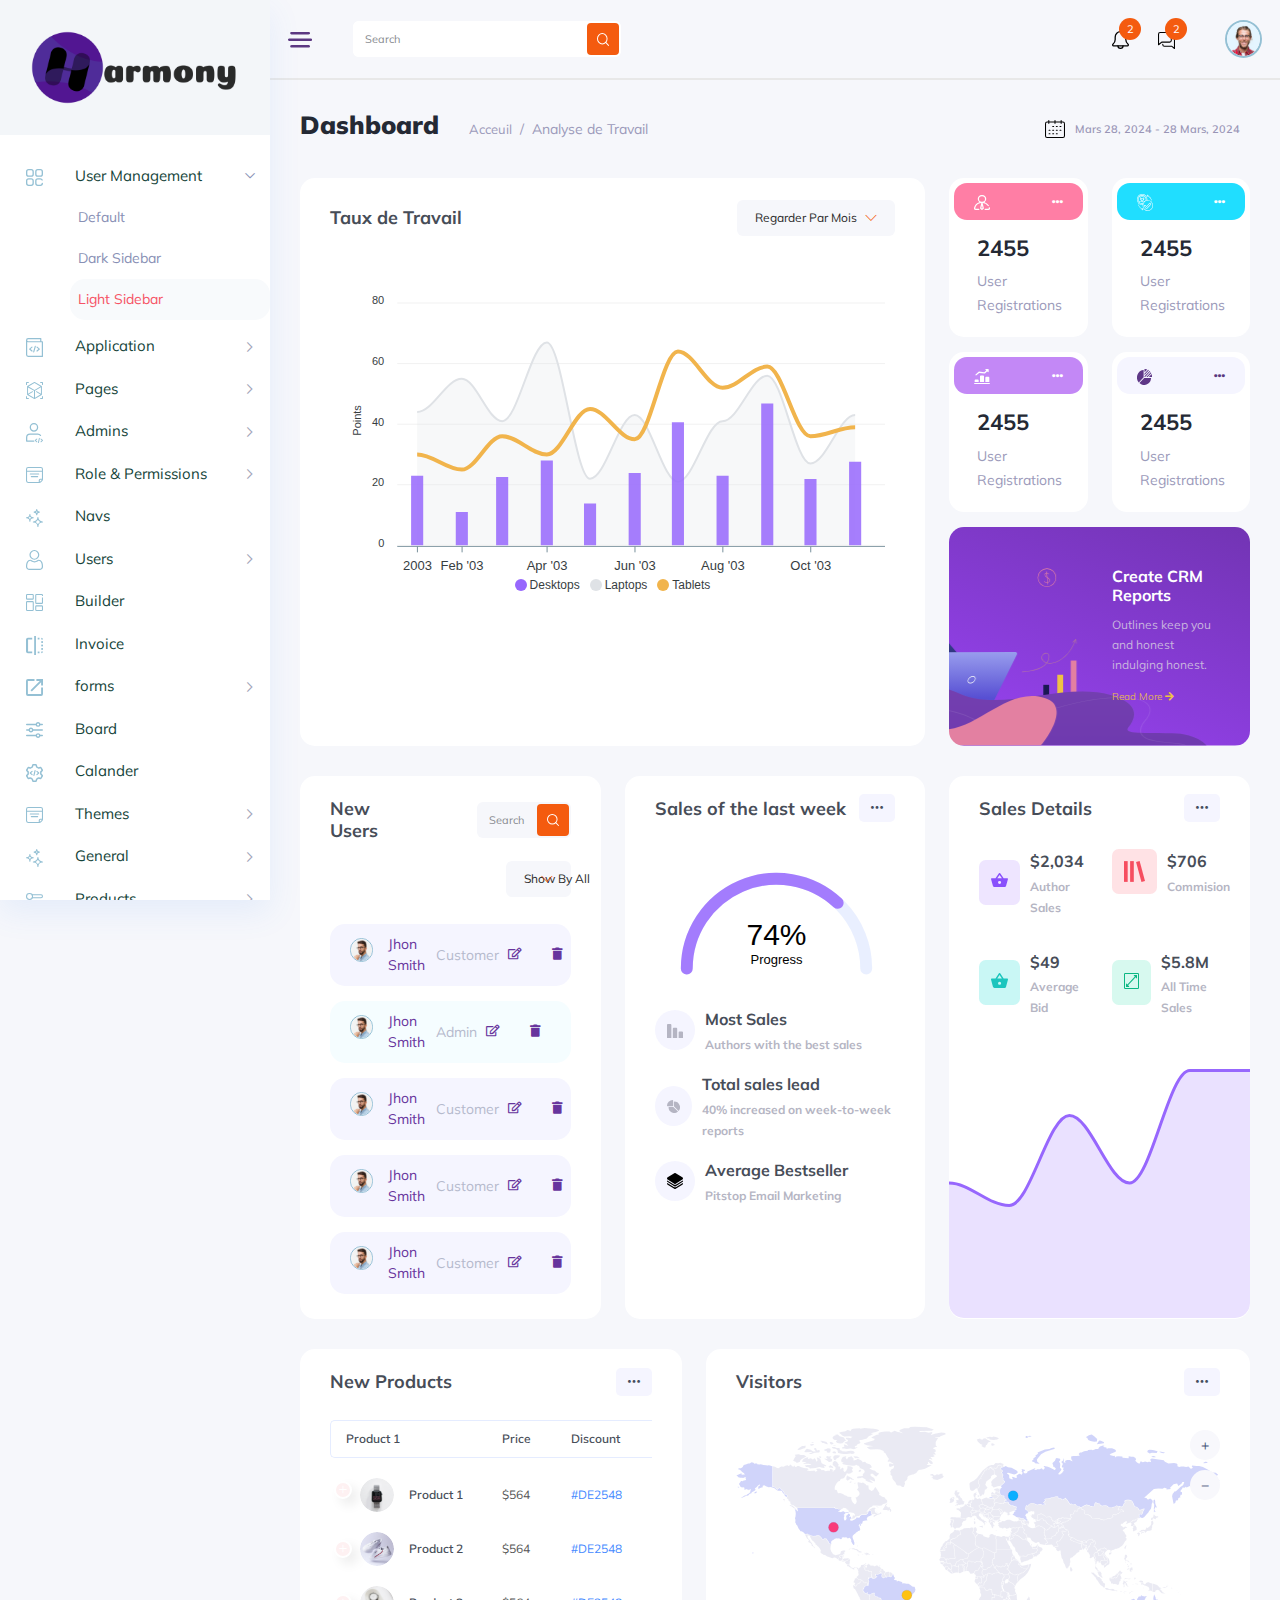
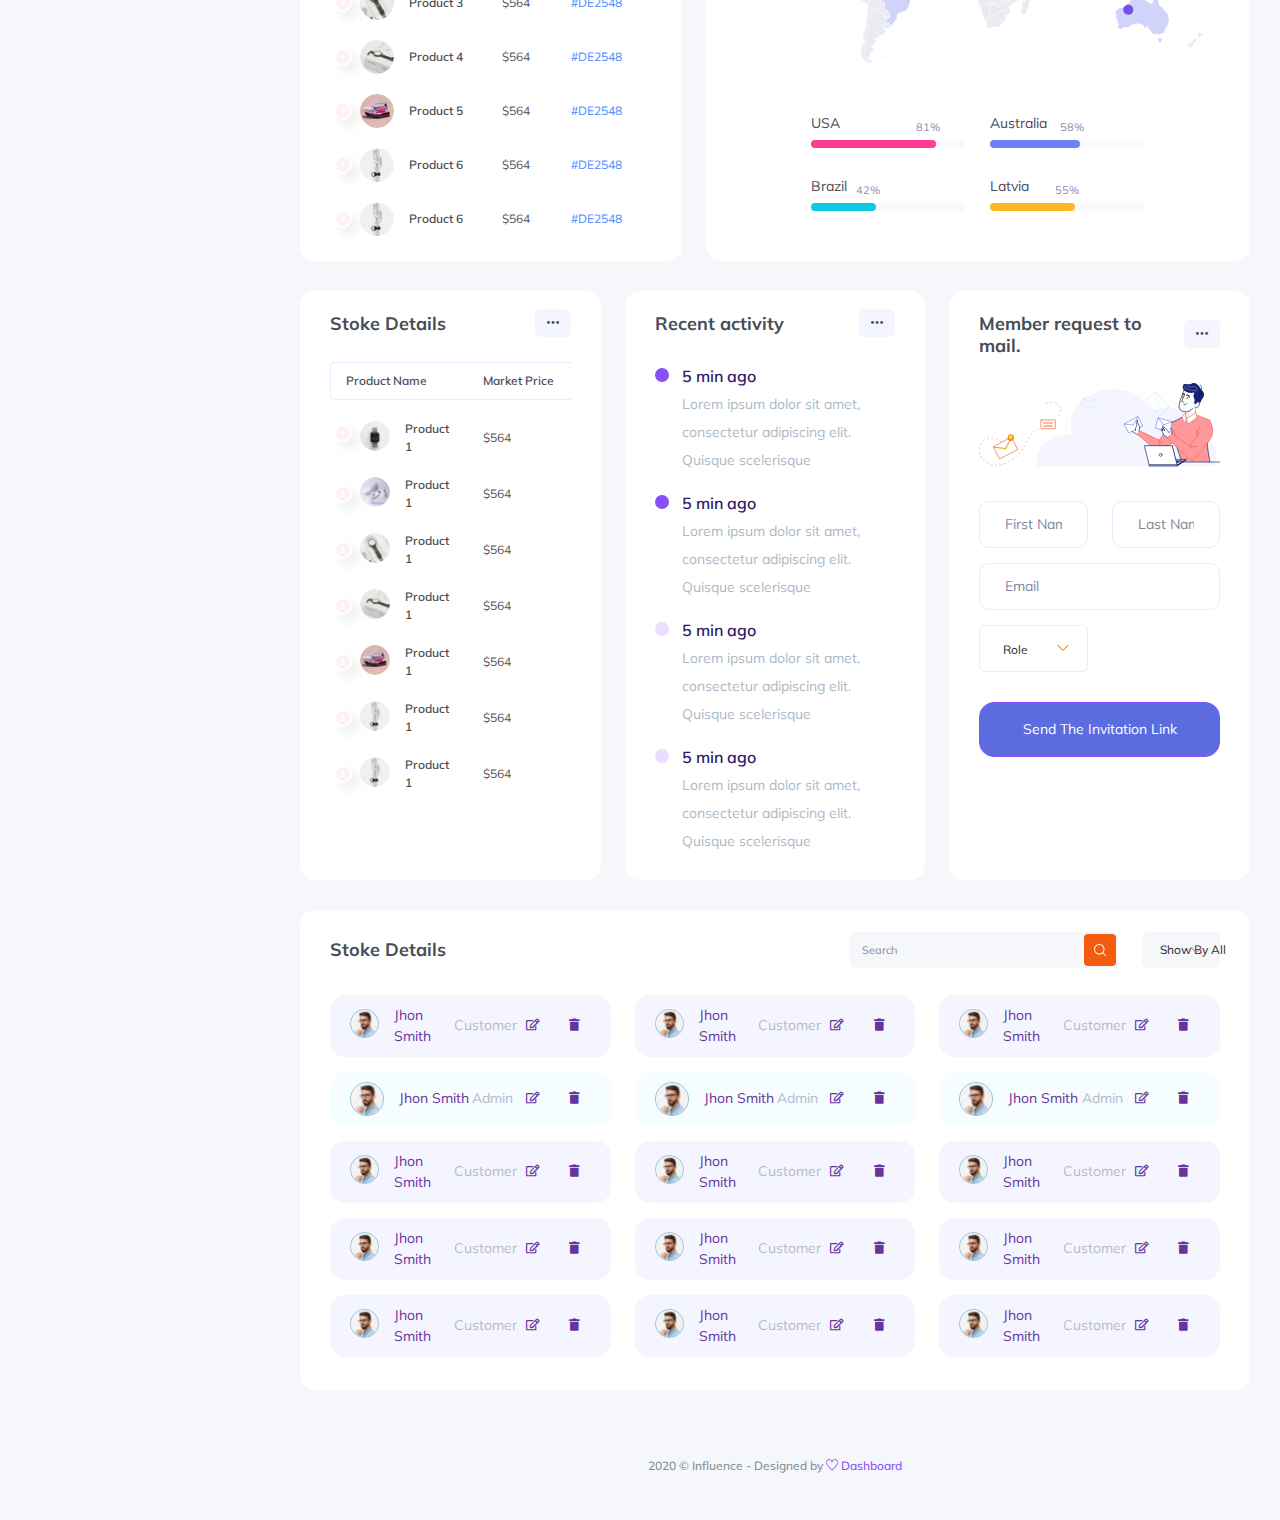
==== index.html @ 51efeeae "test logo" ====
<!DOCTYPE html>
<html lang="fr">

<head>
    <meta charset="utf-8">
    <meta name="viewport" content="width=device-width, initial-scale=1, shrink-to-fit=no">
    <title>Harmony Planner</title>
    <link rel="icon" href="img/mini_logo.png" type="image/png">

    <link rel="stylesheet" href="css/bootstrap1.min.css">

    <link rel="stylesheet" href="vendors/themefy_icon/themify-icons.css">

    <link rel="stylesheet" href="vendors/niceselect/css/nice-select.css">

    <link rel="stylesheet" href="vendors/owl_carousel/css/owl.carousel.css">

    <link rel="stylesheet" href="vendors/gijgo/gijgo.min.css">

    <link rel="stylesheet" href="vendors/font_awesome/css/all.min.css">
    <link rel="stylesheet" href="vendors/tagsinput/tagsinput.css">

    <link rel="stylesheet" href="vendors/datepicker/date-picker.css">
    <link rel="stylesheet" href="vendors/vectormap-home/vectormap-2.0.2.css">

    <link rel="stylesheet" href="vendors/scroll/scrollable.css">

    <link rel="stylesheet" href="vendors/datatable/css/jquery.dataTables.min.css">
    <link rel="stylesheet" href="vendors/datatable/css/responsive.dataTables.min.css">
    <link rel="stylesheet" href="vendors/datatable/css/buttons.dataTables.min.css">

    <link rel="stylesheet" href="vendors/text_editor/summernote-bs4.css">

    <link rel="stylesheet" href="vendors/morris/morris.css">

    <link rel="stylesheet" href="vendors/material_icon/material-icons.css">

    <link rel="stylesheet" href="css/metisMenu.css">

    <link rel="stylesheet" href="css/style1.css">
    <link rel="stylesheet" href="css/colors/default.css" id="colorSkinCSS">
</head>

<body class="crm_body_bg">


    <nav class="sidebar">
        <div class="logo d-flex justify-content-between">
            <a class="large_logo" href="index.html"><img src="img/Logo Noir.png" alt=""></a>
            <a class="small_logo" href="index.html"><img src="img/mini_logo.png" alt=""></a>
            <div class="sidebar_close_icon d-lg-none">
                <i class="ti-close"></i>
            </div>
        </div>
        <ul id="sidebar_menu">
            <li class="">
                <a class="has-arrow" href="#" aria-expanded="false">
                    <div class="nav_icon_small">
                        <img src="img/menu-icon/dashboard.svg" alt="">
                    </div>
                    <div class="nav_title">
                        <span>User Management </span>
                    </div>
                </a>
                <ul>
                    <li><a href="index_2.html">Default</a></li>
                    <li><a href="index_3.html">Dark Sidebar</a></li>
                    <li><a href="index.html">Light Sidebar</a></li>
                </ul>
            </li>
            <li class="">
                <a class="has-arrow" href="#" aria-expanded="false">
                    <div class="nav_icon_small">
                        <img src="img/menu-icon/2.svg" alt="">
                    </div>
                    <div class="nav_title">
                        <span>Application </span>
                    </div>
                </a>
                <ul>
                    <li><a href="editor.html">editor</a></li>
                    <li><a href="mail_box.html">Mail Box</a></li>
                    <li><a href="chat.html">Chat</a></li>
                    <li><a href="faq.html">FAQ</a></li>
                </ul>
            </li>
            <li class="">
                <a class="has-arrow" href="#" aria-expanded="false">
                    <div class="nav_icon_small">
                        <img src="img/menu-icon/3.svg" alt="">
                    </div>
                    <div class="nav_title">
                        <span>Pages</span>
                    </div>
                </a>
                <ul>
                    <li><a href="login.html">Login</a></li>
                    <li><a href="resister.html">Register</a></li>
                    <li><a href="error_400.html">Error 404</a></li>
                    <li><a href="error_500.html">Error 500</a></li>
                    <li><a href="forgot_pass.html">Forgot Password</a></li>
                    <li><a href="gallery.html">Gallery</a></li>
                </ul>
            </li>
            <li class="">
                <a class="has-arrow" href="#" aria-expanded="false">
                    <div class="nav_icon_small">
                        <img src="img/menu-icon/4.svg" alt="">
                    </div>
                    <div class="nav_title">
                        <span>Admins</span>
                    </div>
                </a>
                <ul>
                    <li><a href="admin_list.html">Admin List</a></li>
                    <li><a href="add_new_admin.html">Add New Admin</a></li>
                </ul>
            </li>
            <li class="">
                <a class="has-arrow" href="#" aria-expanded="false">
                    <div class="nav_icon_small">
                        <img src="img/menu-icon/11.svg" alt="">
                    </div>
                    <div class="nav_title">
                        <span>Role &amp; Permissions</span>
                    </div>
                </a>
                <ul>
                    <li><a href="module_setting.html">Module Setting</a></li>
                    <li><a href="role_permissions.html">Role &amp; Permissions</a></li>
                </ul>
            </li>
            <li class="">
                <a href="navs.html" aria-expanded="false">
                    <div class="nav_icon_small">
                        <img src="img/menu-icon/12.svg" alt="">
                    </div>
                    <div class="nav_title">
                        <span>Navs</span>
                    </div>
                </a>
            </li>
            <li class="">
                <a class="has-arrow" href="#" aria-expanded="false">
                    <div class="nav_icon_small">
                        <img src="img/menu-icon/5.svg" alt="">
                    </div>
                    <div class="nav_title">
                        <span>Users</span>
                    </div>
                </a>
                <ul>
                    <li><a href="user_list.html">Users List</a></li>
                    <li><a href="add_new_user.html">Add New User</a></li>
                </ul>
            </li>
            <li>
                <a href="Builder.html" aria-expanded="false">
                    <div class="nav_icon_small">
                        <img src="img/menu-icon/6.svg" alt="">
                    </div>
                    <div class="nav_title">
                        <span>Builder </span>
                    </div>
                </a>
            </li>
            <li class="">
                <a href="invoice.html" aria-expanded="false">
                    <div class="nav_icon_small">
                        <img src="img/menu-icon/7.svg" alt="">
                    </div>
                    <div class="nav_title">
                        <span>Invoice</span>
                    </div>
                </a>
            </li>
            <li class="">
                <a class="has-arrow" href="#" aria-expanded="false">
                    <div class="nav_icon_small">
                        <img src="img/menu-icon/8.svg" alt="">
                    </div>
                    <div class="nav_title">
                        <span>forms</span>
                    </div>
                </a>
                <ul>
                    <li><a href="Basic_Elements.html">Basic Elements</a></li>
                    <li><a href="Groups.html">Groups</a></li>
                    <li><a href="Max_Length.html">Max Length</a></li>
                    <li><a href="Layouts.html">Layouts</a></li>
                </ul>
            </li>
            <li class="">
                <a href="Board.html" aria-expanded="false">
                    <div class="nav_icon_small">
                        <img src="img/menu-icon/9.svg" alt="">
                    </div>
                    <div class="nav_title">
                        <span>Board</span>
                    </div>
                </a>
            </li>
            <li class="">
                <a href="calender.html" aria-expanded="false">
                    <div class="nav_icon_small">
                        <img src="img/menu-icon/10.svg" alt="">
                    </div>
                    <div class="nav_title">
                        <span>Calander</span>
                    </div>
                </a>
            </li>
            <li class="">
                <a class="has-arrow" href="#" aria-expanded="false">
                    <div class="nav_icon_small">
                        <img src="img/menu-icon/11.svg" alt="">
                    </div>
                    <div class="nav_title">
                        <span>Themes</span>
                    </div>
                </a>
                <ul>
                    <li><a href="dark_sidebar.html">Dark Sidebar</a></li>
                    <li><a href="light_sidebar.html">light Sidebar</a></li>
                </ul>
            </li>
            <li class="">
                <a class="has-arrow" href="#" aria-expanded="false">
                    <div class="nav_icon_small">
                        <img src="img/menu-icon/12.svg" alt="">
                    </div>
                    <div class="nav_title">
                        <span>General</span>
                    </div>
                </a>
                <ul>
                    <li><a href="Minimized_Aside.html">Minimized Aside</a></li>
                    <li><a href="empty_page.html">Empty page</a></li>
                    <li><a href="fixed_footer.html">Fixed Footer</a></li>
                </ul>
            </li>
            <li class="">
                <a class="has-arrow" href="#" aria-expanded="false">
                    <div class="nav_icon_small">
                        <img src="img/menu-icon/13.svg" alt="">
                    </div>
                    <div class="nav_title">
                        <span>Products</span>
                    </div>
                </a>
                <ul>
                    <li><a href="Products.html">Products</a></li>
                    <li><a href="Product_Details.html">Product Details</a></li>
                    <li><a href="Cart.html">Cart</a></li>
                    <li><a href="Checkout.html">Checkout</a></li>
                </ul>
            </li>
            <li class="">
                <a class="has-arrow" href="#" aria-expanded="false">
                    <div class="nav_icon_small">
                        <img src="img/menu-icon/14.svg" alt="">
                    </div>
                    <div class="nav_title">
                        <span>Icons</span>
                    </div>
                </a>
                <ul>
                    <li><a href="Fontawesome_Icon.html">Fontawesome Icon</a></li>
                    <li><a href="themefy_icon.html">themefy icon</a></li>
                </ul>
            </li>
            <li class="">
                <a class="has-arrow" href="#" aria-expanded="false">
                    <div class="nav_icon_small">
                        <img src="img/menu-icon/15.svg" alt="">
                    </div>
                    <div class="nav_title">
                        <span>Animations</span>
                    </div>
                </a>
                <ul>
                    <li><a href="wow_animation.html">Animate</a></li>
                    <li><a href="Scroll_Reveal.html">Scroll Reveal</a></li>
                    <li><a href="tilt.html">Tilt Animation</a></li>
                </ul>
            </li>
            <li class="">
                <a class="has-arrow" href="#" aria-expanded="false">
                    <div class="nav_icon_small">
                        <img src="img/menu-icon/16.svg" alt="">
                    </div>
                    <div class="nav_title">
                        <span>Components</span>
                    </div>
                </a>
                <ul>
                    <li><a href="accordion.html">Accordions</a></li>
                    <li><a href="Scrollable.html">Scrollable</a></li>
                    <li><a href="notification.html">Notifications</a></li>
                    <li><a href="carousel.html">Carousel</a></li>
                    <li><a href="Pagination.html">Pagination</a></li>
                </ul>
            </li>
            <li class="">
                <a class="has-arrow" href="#" aria-expanded="false">
                    <div class="nav_icon_small">
                        <img src="img/menu-icon/17.svg" alt="">
                    </div>
                    <div class="nav_title">
                        <span>Table</span>
                    </div>
                </a>
                <ul>
                    <li><a href="data_table.html">Data Tables</a></li>
                    <li><a href="bootstrap_table.html">Bootstrap</a></li>
                </ul>
            </li>
            <li class="">
                <a class="has-arrow" href="#" aria-expanded="false">
                    <div class="nav_icon_small">
                        <img src="img/menu-icon/18.svg" alt="">
                    </div>
                    <div class="nav_title">
                        <span>Cards</span>
                    </div>
                </a>
                <ul>
                    <li><a href="basic_card.html">Basic Card</a></li>
                    <li><a href="theme_card.html">Theme Card</a></li>
                    <li><a href="dargable_card.html">Draggable Card</a></li>
                </ul>
            </li>
            <li class="">
                <a class="has-arrow" href="#" aria-expanded="false">
                    <div class="nav_icon_small">
                        <img src="img/menu-icon/19.svg" alt="">
                    </div>
                    <div class="nav_title">
                        <span>Charts</span>
                    </div>
                </a>
                <ul>
                    <li><a href="chartjs.html">ChartJS</a></li>
                    <li><a href="apex_chart.html">Apex Charts</a></li>
                    <li><a href="chart_sparkline.html">Chart sparkline</a></li>
                    <li><a href="am_chart.html">am-charts</a></li>
                    <li><a href="nvd3_charts.html">nvd3 charts.</a></li>
                </ul>
            </li>
            <li class="">
                <a class="has-arrow" href="#" aria-expanded="false">
                    <div class="nav_icon_small">
                        <img src="img/menu-icon/20.svg" alt="">
                    </div>
                    <div class="nav_title">
                        <span>UI Kits </span>
                    </div>
                </a>
                <ul>
                    <li><a href="colors.html">colors</a></li>
                    <li><a href="Alerts.html">Alerts</a></li>
                    <li><a href="buttons.html">Buttons</a></li>
                    <li><a href="modal.html">modal</a></li>
                    <li><a href="dropdown.html">Droopdowns</a></li>
                    <li><a href="Badges.html">Badges</a></li>
                    <li><a href="Loading_Indicators.html">Loading Indicators</a></li>
                    <li><a href="color_plate.html">Color Plate</a></li>
                    <li><a href="typography.html">Typography</a></li>
                    <li><a href="datepicker.html">Date Picker</a></li>
                </ul>
            </li>
            <li class="">
                <a class="has-arrow" href="#" aria-expanded="false">
                    <div class="nav_icon_small">
                        <img src="img/menu-icon/21.svg" alt="">
                    </div>
                    <div class="nav_title">
                        <span>Widgets</span>
                    </div>
                </a>
                <ul>
                    <li><a href="chart_box_1.html">Chart Boxes 1</a></li>
                    <li><a href="profilebox.html">Profile Box</a></li>
                </ul>
            </li>
            <li class="">
                <a class="has-arrow" href="#" aria-expanded="false">
                    <div class="nav_icon_small">
                        <img src="img/menu-icon/12.svg" alt="">
                    </div>
                    <div class="nav_title">
                        <span>Maps</span>
                    </div>
                </a>
                <ul>
                    <li><a href="mapjs.html">Maps JS</a></li>
                    <li><a href="vector_map.html">Vector Maps</a></li>
                </ul>
            </li>
        </ul>
    </nav>

    <section class="main_content dashboard_part large_header_bg">

        <div class="container-fluid g-0">
            <div class="row">
                <div class="col-lg-12 p-0 ">
                    <div class="header_iner d-flex justify-content-between align-items-center">
                        <div class="sidebar_icon d-lg-none">
                            <i class="ti-menu"></i>
                        </div>
                        <div class="line_icon open_miniSide d-none d-lg-block">
                            <img src="img/line_img.png" alt="">
                        </div>
                        <div class="serach_field-area d-flex align-items-center">
                            <div class="search_inner">
                                <form action="#">
                                    <div class="search_field">
                                        <input type="text" placeholder="Search">
                                    </div>
                                    <button type="submit"> <img src="img/icon/icon_search.svg" alt=""> </button>
                                </form>
                            </div>
                        </div>
                        <div class="header_right d-flex justify-content-between align-items-center">
                            <div class="header_notification_warp d-flex align-items-center">
                                <li>
                                    <a class="bell_notification_clicker" href="#"> <img src="img/icon/bell.svg" alt="">
                                        <span>2</span>
                                    </a>

                                    <div class="Menu_NOtification_Wrap">
                                        <div class="notification_Header">
                                            <h4>Notifications</h4>
                                        </div>
                                        <div class="Notification_body">

                                            <div class="single_notify d-flex align-items-center">
                                                <div class="notify_thumb">
                                                    <a href="#"><img src="img/staf/2.png" alt=""></a>
                                                </div>
                                                <div class="notify_content">
                                                    <a href="#">
                                                        <h5>Cool Marketing </h5>
                                                    </a>
                                                    <p>Lorem ipsum dolor sit amet</p>
                                                </div>
                                            </div>

                                            <div class="single_notify d-flex align-items-center">
                                                <div class="notify_thumb">
                                                    <a href="#"><img src="img/staf/4.png" alt=""></a>
                                                </div>
                                                <div class="notify_content">
                                                    <a href="#">
                                                        <h5>Awesome packages</h5>
                                                    </a>
                                                    <p>Lorem ipsum dolor sit amet</p>
                                                </div>
                                            </div>

                                            <div class="single_notify d-flex align-items-center">
                                                <div class="notify_thumb">
                                                    <a href="#"><img src="img/staf/3.png" alt=""></a>
                                                </div>
                                                <div class="notify_content">
                                                    <a href="#">
                                                        <h5>what a packages</h5>
                                                    </a>
                                                    <p>Lorem ipsum dolor sit amet</p>
                                                </div>
                                            </div>

                                            <div class="single_notify d-flex align-items-center">
                                                <div class="notify_thumb">
                                                    <a href="#"><img src="img/staf/2.png" alt=""></a>
                                                </div>
                                                <div class="notify_content">
                                                    <a href="#">
                                                        <h5>Cool Marketing </h5>
                                                    </a>
                                                    <p>Lorem ipsum dolor sit amet</p>
                                                </div>
                                            </div>

                                            <div class="single_notify d-flex align-items-center">
                                                <div class="notify_thumb">
                                                    <a href="#"><img src="img/staf/4.png" alt=""></a>
                                                </div>
                                                <div class="notify_content">
                                                    <a href="#">
                                                        <h5>Awesome packages</h5>
                                                    </a>
                                                    <p>Lorem ipsum dolor sit amet</p>
                                                </div>
                                            </div>

                                            <div class="single_notify d-flex align-items-center">
                                                <div class="notify_thumb">
                                                    <a href="#"><img src="img/staf/3.png" alt=""></a>
                                                </div>
                                                <div class="notify_content">
                                                    <a href="#">
                                                        <h5>what a packages</h5>
                                                    </a>
                                                    <p>Lorem ipsum dolor sit amet</p>
                                                </div>
                                            </div>
                                        </div>
                                        <div class="nofity_footer">
                                            <div class="submit_button text-center pt_20">
                                                <a href="#" class="btn_1">See More</a>
                                            </div>
                                        </div>
                                    </div>

                                </li>
                                <li>
                                    <a class="CHATBOX_open" href="#"> <img src="img/icon/msg.svg" alt=""> <span>2</span>
                                    </a>
                                </li>
                            </div>
                            <div class="profile_info">
                                <img src="img/client_img.png" alt="#">
                                <div class="profile_info_iner">
                                    <div class="profile_author_name">
                                        <p>Neurologist </p>
                                        <h5>Dr. Robar Smith</h5>
                                    </div>
                                    <div class="profile_info_details">
                                        <a href="#">My Profile </a>
                                        <a href="#">Settings</a>
                                        <a href="#">Log Out </a>
                                    </div>
                                </div>
                            </div>
                        </div>
                    </div>
                </div>
            </div>
        </div>

        <div class="main_content_iner overly_inner ">
            <div class="container-fluid p-0 ">

                <div class="row">
                    <div class="col-12">
                        <div class="page_title_box d-flex flex-wrap align-items-center justify-content-between">
                            <div class="page_title_left d-flex align-items-center">
                                <h3 class="f_s_25 f_w_700 dark_text mr_30">Dashboard</h3>
                                <ol class="breadcrumb page_bradcam mb-0">
                                    <li class="breadcrumb-item"><a href="javascript:void(0);">Acceuil</a></li>
                                    <li class="breadcrumb-item active">Analyse de Travail</li>
                                </ol>
                            </div>
                            <div class="page_title_right">
                                <div class="page_date_button d-flex align-items-center">
                                    <img src="img/icon/calender_icon.svg" alt="">
                                    Mars 28, 2024 - 28 Mars, 2024
                                </div>
                            </div>
                        </div>
                    </div>
                </div>
                <div class="row ">
                    <div class="col-xl-8 ">
                        <div class="white_card mb_30 card_height_100">
                            <div class="white_card_header">
                                <div class="row align-items-center justify-content-between flex-wrap">
                                    <div class="col-lg-4">
                                        <div class="main-title">
                                            <h3 class="m-0">Taux de Travail</h3>
                                        </div>
                                    </div>
                                    <div class="col-lg-4 text-end d-flex justify-content-end">
                                        <select class="nice_Select2 max-width-220">
                                            <option value="1">Regarder par mois</option>
                                            <option value="1">Regarder par an</option>
                                            <option value="1">Regarder par jour</option>
                                        </select>
                                    </div>
                                </div>
                            </div>
                            <div class="white_card_body">
                                <div id="management_bar"></div>
                            </div>
                        </div>
                    </div>
                    <div class="col-xl-4 ">
                        <div class="white_card card_height_100 mb_30 user_crm_wrapper">
                            <div class="row">
                                <div class="col-lg-6">
                                    <div class="single_crm">
                                        <div class="crm_head d-flex align-items-center justify-content-between">
                                            <div class="thumb">
                                                <img src="img/crm/businessman.svg" alt="">
                                            </div>
                                            <i class="fas fa-ellipsis-h f_s_11 white_text"></i>
                                        </div>
                                        <div class="crm_body">
                                            <h4>2455</h4>
                                            <p>User Registrations</p>
                                        </div>
                                    </div>
                                </div>
                                <div class="col-lg-6">
                                    <div class="single_crm ">
                                        <div
                                            class="crm_head crm_bg_1 d-flex align-items-center justify-content-between">
                                            <div class="thumb">
                                                <img src="img/crm/customer.svg" alt="">
                                            </div>
                                            <i class="fas fa-ellipsis-h f_s_11 white_text"></i>
                                        </div>
                                        <div class="crm_body">
                                            <h4>2455</h4>
                                            <p>User Registrations</p>
                                        </div>
                                    </div>
                                </div>
                                <div class="col-lg-6">
                                    <div class="single_crm">
                                        <div
                                            class="crm_head crm_bg_2 d-flex align-items-center justify-content-between">
                                            <div class="thumb">
                                                <img src="img/crm/infographic.svg" alt="">
                                            </div>
                                            <i class="fas fa-ellipsis-h f_s_11 white_text"></i>
                                        </div>
                                        <div class="crm_body">
                                            <h4>2455</h4>
                                            <p>User Registrations</p>
                                        </div>
                                    </div>
                                </div>
                                <div class="col-lg-6">
                                    <div class="single_crm">
                                        <div
                                            class="crm_head crm_bg_3 d-flex align-items-center justify-content-between">
                                            <div class="thumb">
                                                <img src="img/crm/sqr.svg" alt="">
                                            </div>
                                            <i class="fas fa-ellipsis-h f_s_11 white_text"></i>
                                        </div>
                                        <div class="crm_body">
                                            <h4>2455</h4>
                                            <p>User Registrations</p>
                                        </div>
                                    </div>
                                </div>
                            </div>
                            <div class="crm_reports_bnner">
                                <div class="row justify-content-end ">
                                    <div class="col-lg-6">
                                        <h4>Create CRM Reports</h4>
                                        <p>Outlines keep you and honest
                                            indulging honest.</p>
                                        <a href="#">Read More <i class="fas fa-arrow-right"></i> </a>
                                    </div>
                                </div>
                            </div>
                        </div>
                    </div>
                    <div class="col-xl-4">
                        <div class="white_card card_height_100 mb_30">
                            <div class="white_card_header">
                                <div class="row align-items-center">
                                    <div class="col-lg-4">
                                        <div class="main-title">
                                            <h3 class="m-0">New Users</h3>
                                        </div>
                                    </div>
                                    <div class="col-lg-8">
                                        <div class="row justify-content-end">
                                            <div class="col-lg-8 d-flex justify-content-end">
                                                <div class="serach_field-area theme_bg d-flex align-items-center">
                                                    <div class="search_inner">
                                                        <form action="#">
                                                            <div class="search_field">
                                                                <input type="text" placeholder="Search">
                                                            </div>
                                                            <button type="submit"> <img src="img/icon/icon_search.svg"
                                                                    alt=""> </button>
                                                        </form>
                                                    </div>
                                                </div>
                                            </div>
                                        </div>
                                    </div>
                                </div>
                                <div class="row justify-content-end">
                                    <div class="col-lg-4 mt_20">
                                        <select class="nice_Select2 wide">
                                            <option value="1">Show by All</option>
                                            <option value="1">Show by A</option>
                                            <option value="1">Show by B</option>
                                        </select>
                                    </div>
                                </div>
                            </div>
                            <div class="white_card_body ">
                                <div class="single_user_pil d-flex align-items-center justify-content-between">
                                    <div class="user_pils_thumb d-flex align-items-center">
                                        <div class="thumb_34 mr_15 mt-0"><img class="img-fluid radius_50"
                                                src="img/customers/1.png" alt=""></div>
                                        <span class="f_s_14 f_w_400 text_color_11">Jhon Smith</span>
                                    </div>
                                    <div class="user_info">
                                        Customer
                                    </div>
                                    <div class="action_btns d-flex">
                                        <a href="#" class="action_btn mr_10"> <i class="far fa-edit"></i> </a>
                                        <a href="#" class="action_btn"> <i class="fas fa-trash"></i> </a>
                                    </div>
                                </div>
                                <div class="single_user_pil admin_bg d-flex align-items-center justify-content-between">
                                    <div class="user_pils_thumb d-flex align-items-center">
                                        <div class="thumb_34 mr_15 mt-0"><img class="img-fluid radius_50"
                                                src="img/customers/1.png" alt=""></div>
                                        <span class="f_s_14 f_w_400 text_color_11">Jhon Smith</span>
                                    </div>
                                    <div class="user_info">
                                        Admin
                                    </div>
                                    <div class="action_btns d-flex">
                                        <a href="#" class="action_btn mr_10"> <i class="far fa-edit"></i> </a>
                                        <a href="#" class="action_btn"> <i class="fas fa-trash"></i> </a>
                                    </div>
                                </div>
                                <div class="single_user_pil d-flex align-items-center justify-content-between">
                                    <div class="user_pils_thumb d-flex align-items-center">
                                        <div class="thumb_34 mr_15 mt-0"><img class="img-fluid radius_50"
                                                src="img/customers/1.png" alt=""></div>
                                        <span class="f_s_14 f_w_400 text_color_11">Jhon Smith</span>
                                    </div>
                                    <div class="user_info">
                                        Customer
                                    </div>
                                    <div class="action_btns d-flex">
                                        <a href="#" class="action_btn mr_10"> <i class="far fa-edit"></i> </a>
                                        <a href="#" class="action_btn"> <i class="fas fa-trash"></i> </a>
                                    </div>
                                </div>
                                <div class="single_user_pil d-flex align-items-center justify-content-between">
                                    <div class="user_pils_thumb d-flex align-items-center">
                                        <div class="thumb_34 mr_15 mt-0"><img class="img-fluid radius_50"
                                                src="img/customers/1.png" alt=""></div>
                                        <span class="f_s_14 f_w_400 text_color_11">Jhon Smith</span>
                                    </div>
                                    <div class="user_info">
                                        Customer
                                    </div>
                                    <div class="action_btns d-flex">
                                        <a href="#" class="action_btn mr_10"> <i class="far fa-edit"></i> </a>
                                        <a href="#" class="action_btn"> <i class="fas fa-trash"></i> </a>
                                    </div>
                                </div>
                                <div class="single_user_pil d-flex align-items-center justify-content-between mb-0">
                                    <div class="user_pils_thumb d-flex align-items-center">
                                        <div class="thumb_34 mr_15 mt-0"><img class="img-fluid radius_50"
                                                src="img/customers/1.png" alt=""></div>
                                        <span class="f_s_14 f_w_400 text_color_11">Jhon Smith</span>
                                    </div>
                                    <div class="user_info">
                                        Customer
                                    </div>
                                    <div class="action_btns d-flex">
                                        <a href="#" class="action_btn mr_10"> <i class="far fa-edit"></i> </a>
                                        <a href="#" class="action_btn"> <i class="fas fa-trash"></i> </a>
                                    </div>
                                </div>
                            </div>
                        </div>
                    </div>
                    <div class="col-xl-4">
                        <div class="white_card card_height_100 mb_30">
                            <div class="white_card_header">
                                <div class="box_header m-0">
                                    <div class="main-title">
                                        <h3 class="m-0">Sales of the last week</h3>
                                    </div>
                                    <div class="header_more_tool">
                                        <div class="dropdown">
                                            <span class="dropdown-toggle" id="dropdownMenuButton"
                                                data-bs-toggle="dropdown">
                                                <i class="ti-more-alt"></i>
                                            </span>
                                            <div class="dropdown-menu dropdown-menu-right"
                                                aria-labelledby="dropdownMenuButton">
                                                <a class="dropdown-item" href="#"> <i class="ti-eye"></i> Action</a>
                                                <a class="dropdown-item" href="#"> <i class="ti-trash"></i> Delete</a>
                                                <a class="dropdown-item" href="#"> <i class="fas fa-edit"></i> Edit</a>
                                                <a class="dropdown-item" href="#"> <i class="ti-printer"></i> Print</a>
                                                <a class="dropdown-item" href="#"> <i class="fa fa-download"></i>
                                                    Download</a>
                                            </div>
                                        </div>
                                    </div>
                                </div>
                            </div>
                            <div class="white_card_body">
                                <div id="chart-currently"></div>
                                <div class="monthly_plan_wraper">
                                    <div class="single_plan d-flex align-items-center justify-content-between">
                                        <div class="plan_left d-flex align-items-center">
                                            <div class="thumb">
                                                <img src="img/icon2/7.svg" alt="">
                                            </div>
                                            <div>
                                                <h5>Most Sales</h5>
                                                <span>Authors with the best sales</span>
                                            </div>
                                        </div>
                                    </div>
                                    <div class="single_plan d-flex align-items-center justify-content-between">
                                        <div class="plan_left d-flex align-items-center">
                                            <div class="thumb">
                                                <img src="img/icon2/6.svg" alt="">
                                            </div>
                                            <div>
                                                <h5>Total sales lead</h5>
                                                <span>40% increased on week-to-week reports</span>
                                            </div>
                                        </div>
                                    </div>
                                    <div class="single_plan d-flex align-items-center justify-content-between">
                                        <div class="plan_left d-flex align-items-center">
                                            <div class="thumb">
                                                <img src="img/icon2/5.svg" alt="">
                                            </div>
                                            <div>
                                                <h5>Average Bestseller</h5>
                                                <span>Pitstop Email Marketing</span>
                                            </div>
                                        </div>
                                    </div>
                                </div>
                            </div>
                        </div>
                    </div>
                    <div class="col-xl-4">
                        <div class="white_card card_height_100 mb_30 overflow_hidden">
                            <div class="white_card_header">
                                <div class="box_header m-0">
                                    <div class="main-title">
                                        <h3 class="m-0">Sales Details</h3>
                                    </div>
                                    <div class="header_more_tool">
                                        <div class="dropdown">
                                            <span class="dropdown-toggle" id="dropdownMenuButton"
                                                data-bs-toggle="dropdown">
                                                <i class="ti-more-alt"></i>
                                            </span>
                                            <div class="dropdown-menu dropdown-menu-right"
                                                aria-labelledby="dropdownMenuButton">
                                                <a class="dropdown-item" href="#"> <i class="ti-eye"></i> Action</a>
                                                <a class="dropdown-item" href="#"> <i class="ti-trash"></i> Delete</a>
                                                <a class="dropdown-item" href="#"> <i class="fas fa-edit"></i> Edit</a>
                                                <a class="dropdown-item" href="#"> <i class="ti-printer"></i> Print</a>
                                                <a class="dropdown-item" href="#"> <i class="fa fa-download"></i>
                                                    Download</a>
                                            </div>
                                        </div>
                                    </div>
                                </div>
                            </div>
                            <div class="white_card_body pb-0">
                                <div class="Sales_Details_plan">
                                    <div class="row">
                                        <div class="col-lg-6">
                                            <div class="single_plan d-flex align-items-center justify-content-between">
                                                <div class="plan_left d-flex align-items-center">
                                                    <div class="thumb">
                                                        <img src="img/icon2/3.svg" alt="">
                                                    </div>
                                                    <div>
                                                        <h5>$2,034</h5>
                                                        <span>Author Sales</span>
                                                    </div>
                                                </div>
                                            </div>
                                        </div>
                                        <div class="col-lg-6">
                                            <div class="single_plan d-flex align-items-center justify-content-between">
                                                <div class="plan_left d-flex align-items-center">
                                                    <div class="thumb">
                                                        <img src="img/icon2/1.svg" alt="">
                                                    </div>
                                                    <div>
                                                        <h5>$706</h5>
                                                        <span>Commision</span>
                                                    </div>
                                                </div>
                                            </div>
                                        </div>
                                        <div class="col-lg-6">
                                            <div class="single_plan d-flex align-items-center justify-content-between">
                                                <div class="plan_left d-flex align-items-center">
                                                    <div class="thumb">
                                                        <img src="img/icon2/4.svg" alt="">
                                                    </div>
                                                    <div>
                                                        <h5>$49</h5>
                                                        <span>Average Bid</span>
                                                    </div>
                                                </div>
                                            </div>
                                        </div>
                                        <div class="col-lg-6">
                                            <div class="single_plan d-flex align-items-center justify-content-between">
                                                <div class="plan_left d-flex align-items-center">
                                                    <div class="thumb">
                                                        <img src="img/icon2/2.svg" alt="">
                                                    </div>
                                                    <div>
                                                        <h5>$5.8M</h5>
                                                        <span>All Time Sales</span>
                                                    </div>
                                                </div>
                                            </div>
                                        </div>
                                    </div>
                                </div>
                            </div>
                            <div class="chart_wrap overflow_hidden">
                                <div id="chart4"></div>
                            </div>
                        </div>
                    </div>
                    <div class="col-lg-5">
                        <div class="white_card card_height_100 mb_20 ">
                            <div class="white_card_header">
                                <div class="box_header m-0">
                                    <div class="main-title">
                                        <h3 class="m-0">New Products</h3>
                                    </div>
                                    <div class="header_more_tool">
                                        <div class="dropdown">
                                            <span class="dropdown-toggle" id="dropdownMenuButton"
                                                data-bs-toggle="dropdown">
                                                <i class="ti-more-alt"></i>
                                            </span>
                                            <div class="dropdown-menu dropdown-menu-right"
                                                aria-labelledby="dropdownMenuButton">
                                                <a class="dropdown-item" href="#"> <i class="ti-eye"></i> Action</a>
                                                <a class="dropdown-item" href="#"> <i class="ti-trash"></i> Delete</a>
                                                <a class="dropdown-item" href="#"> <i class="fas fa-edit"></i> Edit</a>
                                                <a class="dropdown-item" href="#"> <i class="ti-printer"></i> Print</a>
                                                <a class="dropdown-item" href="#"> <i class="fa fa-download"></i>
                                                    Download</a>
                                            </div>
                                        </div>
                                    </div>
                                </div>
                            </div>
                            <div class="white_card_body QA_section">
                                <div class="QA_table ">

                                    <table class="table lms_table_active2 p-0">
                                        <thead>
                                            <tr>
                                                <th scope="col">Product 1</th>
                                                <th scope="col">Price</th>
                                                <th scope="col">Discount</th>
                                                <th scope="col">Sold</th>
                                                <th scope="col">Source</th>
                                            </tr>
                                        </thead>
                                        <tbody>
                                            <tr>
                                                <td>
                                                    <div class="customer d-flex align-items-center">
                                                        <div class="thumb_34 mr_15 mt-0"><img
                                                                class="img-fluid radius_50"
                                                                src="img/customers/pro_1.png" alt=""></div>
                                                        <span class="f_s_12 f_w_600 color_text_5">Product 1</span>
                                                    </div>
                                                </td>
                                                <td class="f_s_12 f_w_400 color_text_6">$564</td>
                                                <td class="f_s_12 f_w_400 color_text_7">#DE2548</td>
                                                <td class="f_s_12 f_w_400 color_text_6">60</td>
                                                <td class="f_s_12 f_w_400 text-end"><a href="#"
                                                        class="text_color_1">Google</a></td>
                                            </tr>
                                            <tr>
                                                <td>
                                                    <div class="customer d-flex align-items-center">
                                                        <div class="thumb_34 mr_15 mt-0"><img
                                                                class="img-fluid radius_50"
                                                                src="img/customers/pro_2.png" alt=""></div>
                                                        <span class="f_s_12 f_w_600 color_text_5">Product 2</span>
                                                    </div>
                                                </td>
                                                <td class="f_s_12 f_w_400 color_text_6">$564</td>
                                                <td class="f_s_12 f_w_400 color_text_7">#DE2548</td>
                                                <td class="f_s_12 f_w_400 color_text_6">60</td>
                                                <td class="f_s_12 f_w_400 text-end"><a href="#"
                                                        class="text_color_2">Direct</a></td>
                                            </tr>
                                            <tr>
                                                <td>
                                                    <div class="customer d-flex align-items-center">
                                                        <div class="thumb_34 mr_15 mt-0"><img
                                                                class="img-fluid radius_50"
                                                                src="img/customers/pro_3.png" alt=""></div>
                                                        <span class="f_s_12 f_w_600 color_text_5">Product 3</span>
                                                    </div>
                                                </td>
                                                <td class="f_s_12 f_w_400 color_text_6">$564</td>
                                                <td class="f_s_12 f_w_400 color_text_7">#DE2548</td>
                                                <td class="f_s_12 f_w_400 color_text_6">60</td>
                                                <td class="f_s_12 f_w_400 text-end"><a href="#"
                                                        class="text_color_1">Google</a></td>
                                            </tr>
                                            <tr>
                                                <td>
                                                    <div class="customer d-flex align-items-center">
                                                        <div class="thumb_34 mr_15 mt-0"><img
                                                                class="img-fluid radius_50"
                                                                src="img/customers/pro_4.png" alt=""></div>
                                                        <span class="f_s_12 f_w_600 color_text_5">Product 4</span>
                                                    </div>
                                                </td>
                                                <td class="f_s_12 f_w_400 color_text_6">$564</td>
                                                <td class="f_s_12 f_w_400 color_text_7">#DE2548</td>
                                                <td class="f_s_12 f_w_400 color_text_6">60</td>
                                                <td class="f_s_12 f_w_400 text-end"><a href="#"
                                                        class="text_color_1">Refferal</a></td>
                                            </tr>
                                            <tr>
                                                <td>
                                                    <div class="customer d-flex align-items-center">
                                                        <div class="thumb_34 mr_15 mt-0"><img
                                                                class="img-fluid radius_50"
                                                                src="img/customers/pro_5.png" alt=""></div>
                                                        <span class="f_s_12 f_w_600 color_text_5">Product 5</span>
                                                    </div>
                                                </td>
                                                <td class="f_s_12 f_w_400 color_text_6">$564</td>
                                                <td class="f_s_12 f_w_400 color_text_7">#DE2548</td>
                                                <td class="f_s_12 f_w_400 color_text_6">60</td>
                                                <td class="f_s_12 f_w_400 text-end"><a href="#"
                                                        class="text_color_1">20</a></td>
                                            </tr>
                                            <tr>
                                                <td>
                                                    <div class="customer d-flex align-items-center">
                                                        <div class="thumb_34 mr_15 mt-0"><img
                                                                class="img-fluid radius_50"
                                                                src="img/customers/pro_6.png" alt=""></div>
                                                        <span class="f_s_12 f_w_600 color_text_5">Product 6</span>
                                                    </div>
                                                </td>
                                                <td class="f_s_12 f_w_400 color_text_6">$564</td>
                                                <td class="f_s_12 f_w_400 color_text_7">#DE2548</td>
                                                <td class="f_s_12 f_w_400 color_text_6">60</td>
                                                <td class="f_s_12 f_w_400 text-end"><a href="#"
                                                        class="text_color_5">Direct</a></td>
                                            </tr>
                                            <tr>
                                                <td>
                                                    <div class="customer d-flex align-items-center">
                                                        <div class="thumb_34 mr_15 mt-0"><img
                                                                class="img-fluid radius_50"
                                                                src="img/customers/pro_6.png" alt=""></div>
                                                        <span class="f_s_12 f_w_600 color_text_5">Product 6</span>
                                                    </div>
                                                </td>
                                                <td class="f_s_12 f_w_400 color_text_6">$564</td>
                                                <td class="f_s_12 f_w_400 color_text_7">#DE2548</td>
                                                <td class="f_s_12 f_w_400 color_text_6">60</td>
                                                <td class="f_s_12 f_w_400 text-end"><a href="#"
                                                        class="text_color_5">Direct</a></td>
                                            </tr>
                                        </tbody>
                                    </table>
                                </div>
                            </div>
                        </div>
                    </div>
                    <div class="col-xl-7">
                        <div class="white_card card_height_100  mb_20">
                            <div class="white_card_header">
                                <div class="box_header m-0">
                                    <div class="main-title">
                                        <h3 class="m-0">Visitors</h3>
                                    </div>
                                    <div class="header_more_tool">
                                        <div class="dropdown">
                                            <span class="dropdown-toggle" id="dropdownMenuButton"
                                                data-bs-toggle="dropdown">
                                                <i class="ti-more-alt"></i>
                                            </span>
                                            <div class="dropdown-menu dropdown-menu-right"
                                                aria-labelledby="dropdownMenuButton">
                                                <a class="dropdown-item" href="#"> <i class="ti-eye"></i> Action</a>
                                                <a class="dropdown-item" href="#"> <i class="ti-trash"></i> Delete</a>
                                                <a class="dropdown-item" href="#"> <i class="fas fa-edit"></i> Edit</a>
                                                <a class="dropdown-item" href="#"> <i class="ti-printer"></i> Print</a>
                                                <a class="dropdown-item" href="#"> <i class="fa fa-download"></i>
                                                    Download</a>
                                            </div>
                                        </div>
                                    </div>
                                </div>
                            </div>
                            <div class="white_card_body">
                                <div id="world-map-markers" class="dashboard_w_map pb_20"></div>
                                <div class="world_list_wraper">
                                    <div class="row justify-content-center">
                                        <div class="col-lg-9">
                                            <div class="row">
                                                <div class="col-lg-6">
                                                    <div class="single_progressbar">
                                                        <h6 class="f_s_14 f_w_400">USA</h6>
                                                        <div id="bar4" class="barfiller">
                                                            <div class="tipWrap">
                                                                <span class="tip"></span>
                                                            </div>
                                                            <span class="fill" data-percentage="81"></span>
                                                        </div>
                                                    </div>
                                                </div>
                                                <div class="col-lg-6">
                                                    <div class="single_progressbar">
                                                        <h6>Australia</h6>
                                                        <div id="bar5" class="barfiller">
                                                            <div class="tipWrap">
                                                                <span class="tip"></span>
                                                            </div>
                                                            <span class="fill" data-percentage="58"></span>
                                                        </div>
                                                    </div>
                                                </div>
                                                <div class="col-lg-6">
                                                    <div class="single_progressbar">
                                                        <h6>Brazil</h6>
                                                        <div id="bar6" class="barfiller">
                                                            <div class="tipWrap">
                                                                <span class="tip"></span>
                                                            </div>
                                                            <span class="fill" data-percentage="42"></span>
                                                        </div>
                                                    </div>
                                                </div>
                                                <div class="col-lg-6">
                                                    <div class="single_progressbar">
                                                        <h6>Latvia</h6>
                                                        <div id="bar7" class="barfiller">
                                                            <div class="tipWrap">
                                                                <span class="tip"></span>
                                                            </div>
                                                            <span class="fill" data-percentage="55"></span>
                                                        </div>
                                                    </div>
                                                </div>
                                            </div>
                                        </div>
                                    </div>
                                </div>
                            </div>
                        </div>
                    </div>
                    <div class="col-lg-4">
                        <div class="white_card card_height_100 mb_20 ">
                            <div class="white_card_header">
                                <div class="box_header m-0">
                                    <div class="main-title">
                                        <h3 class="m-0">Stoke Details</h3>
                                    </div>
                                    <div class="header_more_tool">
                                        <div class="dropdown">
                                            <span class="dropdown-toggle" id="dropdownMenuButton"
                                                data-bs-toggle="dropdown">
                                                <i class="ti-more-alt"></i>
                                            </span>
                                            <div class="dropdown-menu dropdown-menu-right"
                                                aria-labelledby="dropdownMenuButton">
                                                <a class="dropdown-item" href="#"> <i class="ti-eye"></i> Action</a>
                                                <a class="dropdown-item" href="#"> <i class="ti-trash"></i> Delete</a>
                                                <a class="dropdown-item" href="#"> <i class="fas fa-edit"></i> Edit</a>
                                                <a class="dropdown-item" href="#"> <i class="ti-printer"></i> Print</a>
                                                <a class="dropdown-item" href="#"> <i class="fa fa-download"></i>
                                                    Download</a>
                                            </div>
                                        </div>
                                    </div>
                                </div>
                            </div>
                            <div class="white_card_body QA_section">
                                <div class="QA_table ">

                                    <table class="table lms_table_active2 p-0">
                                        <thead>
                                            <tr>
                                                <th scope="col">Product Name</th>
                                                <th scope="col">Market Price</th>
                                                <th scope="col">Selling Price</th>
                                                <th scope="col">Total Unite</th>
                                            </tr>
                                        </thead>
                                        <tbody>
                                            <tr>
                                                <td>
                                                    <div class="customer d-flex align-items-center">
                                                        <div class="thumb_34 mr_15 mt-0"><img
                                                                class="img-fluid radius_50"
                                                                src="img/customers/pro_1.png" alt=""></div>
                                                        <span class="f_s_12 f_w_600 color_text_5">Product 1</span>
                                                    </div>
                                                </td>
                                                <td class="f_s_12 f_w_400 color_text_6">$564</td>
                                                <td class="f_s_12 f_w_400 color_text_6">$650</td>
                                                <td class="f_s_12 f_w_400 text-center"><a href="#"
                                                        class="text_color_1">20</a></td>
                                            </tr>
                                            <tr>
                                                <td>
                                                    <div class="customer d-flex align-items-center">
                                                        <div class="thumb_34 mr_15 mt-0"><img
                                                                class="img-fluid radius_50"
                                                                src="img/customers/pro_2.png" alt=""></div>
                                                        <span class="f_s_12 f_w_600 color_text_5">Product 1</span>
                                                    </div>
                                                </td>
                                                <td class="f_s_12 f_w_400 color_text_6">$564</td>
                                                <td class="f_s_12 f_w_400 color_text_6">$650</td>
                                                <td class="f_s_12 f_w_400 text-center"><a href="#"
                                                        class="text_color_1">20</a></td>
                                            </tr>
                                            <tr>
                                                <td>
                                                    <div class="customer d-flex align-items-center">
                                                        <div class="thumb_34 mr_15 mt-0"><img
                                                                class="img-fluid radius_50"
                                                                src="img/customers/pro_3.png" alt=""></div>
                                                        <span class="f_s_12 f_w_600 color_text_5">Product 1</span>
                                                    </div>
                                                </td>
                                                <td class="f_s_12 f_w_400 color_text_6">$564</td>
                                                <td class="f_s_12 f_w_400 color_text_6">$650</td>
                                                <td class="f_s_12 f_w_400 text-center"><a href="#"
                                                        class="text_color_1">20</a></td>
                                            </tr>
                                            <tr>
                                                <td>
                                                    <div class="customer d-flex align-items-center">
                                                        <div class="thumb_34 mr_15 mt-0"><img
                                                                class="img-fluid radius_50"
                                                                src="img/customers/pro_4.png" alt=""></div>
                                                        <span class="f_s_12 f_w_600 color_text_5">Product 1</span>
                                                    </div>
                                                </td>
                                                <td class="f_s_12 f_w_400 color_text_6">$564</td>
                                                <td class="f_s_12 f_w_400 color_text_6">$650</td>
                                                <td class="f_s_12 f_w_400 text-center"><a href="#"
                                                        class="color_text_6">210</a></td>
                                            </tr>
                                            <tr>
                                                <td>
                                                    <div class="customer d-flex align-items-center">
                                                        <div class="thumb_34 mr_15 mt-0"><img
                                                                class="img-fluid radius_50"
                                                                src="img/customers/pro_5.png" alt=""></div>
                                                        <span class="f_s_12 f_w_600 color_text_5">Product 1</span>
                                                    </div>
                                                </td>
                                                <td class="f_s_12 f_w_400 color_text_6">$564</td>
                                                <td class="f_s_12 f_w_400 color_text_6">$650</td>
                                                <td class="f_s_12 f_w_400 text-center"><a href="#"
                                                        class="text_color_1">210</a></td>
                                            </tr>
                                            <tr>
                                                <td>
                                                    <div class="customer d-flex align-items-center">
                                                        <div class="thumb_34 mr_15 mt-0"><img
                                                                class="img-fluid radius_50"
                                                                src="img/customers/pro_6.png" alt=""></div>
                                                        <span class="f_s_12 f_w_600 color_text_5">Product 1</span>
                                                    </div>
                                                </td>
                                                <td class="f_s_12 f_w_400 color_text_6">$564</td>
                                                <td class="f_s_12 f_w_400 color_text_6">$650</td>
                                                <td class="f_s_12 f_w_400 text-center"><a href="#"
                                                        class="text_color_5">200</a></td>
                                            </tr>
                                            <tr>
                                                <td>
                                                    <div class="customer d-flex align-items-center">
                                                        <div class="thumb_34 mr_15 mt-0"><img
                                                                class="img-fluid radius_50"
                                                                src="img/customers/pro_6.png" alt=""></div>
                                                        <span class="f_s_12 f_w_600 color_text_5">Product 1</span>
                                                    </div>
                                                </td>
                                                <td class="f_s_12 f_w_400 color_text_6">$564</td>
                                                <td class="f_s_12 f_w_400 color_text_6">$650</td>
                                                <td class="f_s_12 f_w_400 text-center"><a href="#"
                                                        class="text_color_5">200</a></td>
                                            </tr>
                                        </tbody>
                                    </table>
                                </div>
                            </div>
                        </div>
                    </div>
                    <div class="col-xl-4">
                        <div class="white_card card_height_100 mb_30">
                            <div class="white_card_header">
                                <div class="box_header m-0">
                                    <div class="main-title">
                                        <h3 class="m-0">Recent activity</h3>
                                    </div>
                                    <div class="header_more_tool">
                                        <div class="dropdown">
                                            <span class="dropdown-toggle" id="dropdownMenuButton"
                                                data-bs-toggle="dropdown">
                                                <i class="ti-more-alt"></i>
                                            </span>
                                            <div class="dropdown-menu dropdown-menu-right"
                                                aria-labelledby="dropdownMenuButton">
                                                <a class="dropdown-item" href="#"> <i class="ti-eye"></i> Action</a>
                                                <a class="dropdown-item" href="#"> <i class="ti-trash"></i> Delete</a>
                                                <a class="dropdown-item" href="#"> <i class="fas fa-edit"></i> Edit</a>
                                                <a class="dropdown-item" href="#"> <i class="ti-printer"></i> Print</a>
                                                <a class="dropdown-item" href="#"> <i class="fa fa-download"></i>
                                                    Download</a>
                                            </div>
                                        </div>
                                    </div>
                                </div>
                            </div>
                            <div class="white_card_body">
                                <div class="Activity_timeline">
                                    <ul>
                                        <li>
                                            <div class="activity_bell"></div>
                                            <div class="timeLine_inner d-flex align-items-center">
                                                <div class="activity_wrap">
                                                    <h6>5 min ago</h6>
                                                    <p>Lorem ipsum dolor sit amet, consectetur adipiscing elit. Quisque
                                                        scelerisque
                                                    </p>
                                                </div>
                                            </div>
                                        </li>
                                        <li>
                                            <div class="activity_bell "></div>
                                            <div class="timeLine_inner d-flex align-items-center">
                                                <div class="activity_wrap">
                                                    <h6>5 min ago</h6>
                                                    <p>Lorem ipsum dolor sit amet, consectetur adipiscing elit. Quisque
                                                        scelerisque
                                                    </p>
                                                </div>
                                            </div>
                                        </li>
                                        <li>
                                            <div class="activity_bell bell_lite"></div>
                                            <div class="timeLine_inner d-flex align-items-center">
                                                <div class="activity_wrap">
                                                    <h6>5 min ago</h6>
                                                    <p>Lorem ipsum dolor sit amet, consectetur adipiscing elit. Quisque
                                                        scelerisque
                                                    </p>
                                                </div>
                                            </div>
                                        </li>
                                        <li>
                                            <div class="activity_bell bell_lite"></div>
                                            <div class="timeLine_inner d-flex align-items-center">
                                                <div class="activity_wrap">
                                                    <h6>5 min ago</h6>
                                                    <p>Lorem ipsum dolor sit amet, consectetur adipiscing elit. Quisque
                                                        scelerisque
                                                    </p>
                                                </div>
                                            </div>
                                        </li>
                                    </ul>
                                </div>
                            </div>
                        </div>
                    </div>
                    <div class="col-xl-4">
                        <div class="white_card card_height_100 mb_30">
                            <div class="white_card_header">
                                <div class="box_header m-0">
                                    <div class="main-title">
                                        <h3 class="m-0">Member request
                                            to mail.</h3>
                                    </div>
                                    <div class="header_more_tool">
                                        <div class="dropdown">
                                            <span class="dropdown-toggle" id="dropdownMenuButton"
                                                data-bs-toggle="dropdown">
                                                <i class="ti-more-alt"></i>
                                            </span>
                                            <div class="dropdown-menu dropdown-menu-right"
                                                aria-labelledby="dropdownMenuButton">
                                                <a class="dropdown-item" href="#"> <i class="ti-eye"></i> Action</a>
                                                <a class="dropdown-item" href="#"> <i class="ti-trash"></i> Delete</a>
                                                <a class="dropdown-item" href="#"> <i class="fas fa-edit"></i> Edit</a>
                                                <a class="dropdown-item" href="#"> <i class="ti-printer"></i> Print</a>
                                                <a class="dropdown-item" href="#"> <i class="fa fa-download"></i>
                                                    Download</a>
                                            </div>
                                        </div>
                                    </div>
                                </div>
                            </div>
                            <div class="white_card_body">
                                <div class="thumb mb_30">
                                    <img src="img/table.svg" alt="" class="img-fluid">
                                </div>
                                <div class="common_form">
                                    <form action="#">
                                        <div class="row">
                                            <div class="col-lg-6">
                                                <div class="common_input mb_15">
                                                    <input type="text" placeholder="First Name">
                                                </div>
                                            </div>
                                            <div class="col-lg-6">
                                                <div class="common_input mb_15">
                                                    <input type="text" placeholder="Last Name">
                                                </div>
                                            </div>
                                            <div class="col-lg-12">
                                                <div class="common_input mb_15">
                                                    <input type="text" placeholder="Email">
                                                </div>
                                            </div>
                                            <div class="col-lg-6">
                                                <select class="nice_Select2 nice_Select_line wide">
                                                    <option value="1">Role</option>
                                                    <option value="1">Role 1</option>
                                                    <option value="1">Role2</option>
                                                </select>
                                            </div>
                                            <div class="col-12">
                                                <div class="create_report_btn mt_30">
                                                    <a href="#" class="btn_1 radius_btn d-block text-center">Send the
                                                        invitation link</a>
                                                </div>
                                            </div>
                                        </div>
                                    </form>
                                </div>
                            </div>
                        </div>
                    </div>
                    <div class="col-xl-12">
                        <div class="white_card card_height_100 mb_30">
                            <div class="white_card_header">
                                <div class="row align-items-center">
                                    <div class="col-lg-4">
                                        <div class="main-title">
                                            <h3 class="m-0">Stoke Details</h3>
                                        </div>
                                    </div>
                                    <div class="col-lg-8">
                                        <div class="row justify-content-end">
                                            <div class="col-lg-8 d-flex justify-content-end">
                                                <div class="serach_field-area theme_bg d-flex align-items-center">
                                                    <div class="search_inner">
                                                        <form action="#">
                                                            <div class="search_field">
                                                                <input type="text" placeholder="Search">
                                                            </div>
                                                            <button type="submit"> <img src="img/icon/icon_search.svg"
                                                                    alt=""> </button>
                                                        </form>
                                                    </div>
                                                </div>
                                            </div>
                                            <div class="col-lg-2">
                                                <select class="nice_Select2 wide">
                                                    <option value="1">Show by All</option>
                                                    <option value="1">Show by A</option>
                                                    <option value="1">Show by B</option>
                                                </select>
                                            </div>
                                        </div>
                                    </div>
                                </div>
                            </div>
                            <div class="white_card_body ">
                                <div class="row min_height_oveflow">
                                    <div class="col-lg-4 mb_30">
                                        <div class="single_user_pil d-flex align-items-center justify-content-between">
                                            <div class="user_pils_thumb d-flex align-items-center">
                                                <div class="thumb_34 mr_15 mt-0"><img class="img-fluid radius_50"
                                                        src="img/customers/1.png" alt=""></div>
                                                <span class="f_s_14 f_w_400 text_color_11">Jhon Smith</span>
                                            </div>
                                            <div class="user_info">
                                                Customer
                                            </div>
                                            <div class="action_btns d-flex">
                                                <a href="#" class="action_btn mr_10"> <i class="far fa-edit"></i> </a>
                                                <a href="#" class="action_btn"> <i class="fas fa-trash"></i> </a>
                                            </div>
                                        </div>
                                        <div
                                            class="single_user_pil admin_bg d-flex align-items-center justify-content-between">
                                            <div class="user_pils_thumb d-flex align-items-center">
                                                <div class="thumb_34 mr_15 mt-0"><img class="img-fluid radius_50"
                                                        src="img/customers/1.png" alt=""></div>
                                                <span class="f_s_14 f_w_400 text_color_11">Jhon Smith</span>
                                            </div>
                                            <div class="user_info">
                                                Admin
                                            </div>
                                            <div class="action_btns d-flex">
                                                <a href="#" class="action_btn mr_10"> <i class="far fa-edit"></i> </a>
                                                <a href="#" class="action_btn"> <i class="fas fa-trash"></i> </a>
                                            </div>
                                        </div>
                                        <div class="single_user_pil d-flex align-items-center justify-content-between">
                                            <div class="user_pils_thumb d-flex align-items-center">
                                                <div class="thumb_34 mr_15 mt-0"><img class="img-fluid radius_50"
                                                        src="img/customers/1.png" alt=""></div>
                                                <span class="f_s_14 f_w_400 text_color_11">Jhon Smith</span>
                                            </div>
                                            <div class="user_info">
                                                Customer
                                            </div>
                                            <div class="action_btns d-flex">
                                                <a href="#" class="action_btn mr_10"> <i class="far fa-edit"></i> </a>
                                                <a href="#" class="action_btn"> <i class="fas fa-trash"></i> </a>
                                            </div>
                                        </div>
                                        <div class="single_user_pil d-flex align-items-center justify-content-between">
                                            <div class="user_pils_thumb d-flex align-items-center">
                                                <div class="thumb_34 mr_15 mt-0"><img class="img-fluid radius_50"
                                                        src="img/customers/1.png" alt=""></div>
                                                <span class="f_s_14 f_w_400 text_color_11">Jhon Smith</span>
                                            </div>
                                            <div class="user_info">
                                                Customer
                                            </div>
                                            <div class="action_btns d-flex">
                                                <a href="#" class="action_btn mr_10"> <i class="far fa-edit"></i> </a>
                                                <a href="#" class="action_btn"> <i class="fas fa-trash"></i> </a>
                                            </div>
                                        </div>
                                        <div class="single_user_pil d-flex align-items-center justify-content-between">
                                            <div class="user_pils_thumb d-flex align-items-center">
                                                <div class="thumb_34 mr_15 mt-0"><img class="img-fluid radius_50"
                                                        src="img/customers/1.png" alt=""></div>
                                                <span class="f_s_14 f_w_400 text_color_11">Jhon Smith</span>
                                            </div>
                                            <div class="user_info">
                                                Customer
                                            </div>
                                            <div class="action_btns d-flex">
                                                <a href="#" class="action_btn mr_10"> <i class="far fa-edit"></i> </a>
                                                <a href="#" class="action_btn"> <i class="fas fa-trash"></i> </a>
                                            </div>
                                        </div>
                                    </div>
                                    <div class="col-lg-4 mb_30">
                                        <div class="single_user_pil d-flex align-items-center justify-content-between">
                                            <div class="user_pils_thumb d-flex align-items-center">
                                                <div class="thumb_34 mr_15 mt-0"><img class="img-fluid radius_50"
                                                        src="img/customers/1.png" alt=""></div>
                                                <span class="f_s_14 f_w_400 text_color_11">Jhon Smith</span>
                                            </div>
                                            <div class="user_info">
                                                Customer
                                            </div>
                                            <div class="action_btns d-flex">
                                                <a href="#" class="action_btn mr_10"> <i class="far fa-edit"></i> </a>
                                                <a href="#" class="action_btn"> <i class="fas fa-trash"></i> </a>
                                            </div>
                                        </div>
                                        <div
                                            class="single_user_pil admin_bg d-flex align-items-center justify-content-between">
                                            <div class="user_pils_thumb d-flex align-items-center">
                                                <div class="thumb_34 mr_15 mt-0"><img class="img-fluid radius_50"
                                                        src="img/customers/1.png" alt=""></div>
                                                <span class="f_s_14 f_w_400 text_color_11">Jhon Smith</span>
                                            </div>
                                            <div class="user_info">
                                                Admin
                                            </div>
                                            <div class="action_btns d-flex">
                                                <a href="#" class="action_btn mr_10"> <i class="far fa-edit"></i> </a>
                                                <a href="#" class="action_btn"> <i class="fas fa-trash"></i> </a>
                                            </div>
                                        </div>
                                        <div class="single_user_pil d-flex align-items-center justify-content-between">
                                            <div class="user_pils_thumb d-flex align-items-center">
                                                <div class="thumb_34 mr_15 mt-0"><img class="img-fluid radius_50"
                                                        src="img/customers/1.png" alt=""></div>
                                                <span class="f_s_14 f_w_400 text_color_11">Jhon Smith</span>
                                            </div>
                                            <div class="user_info">
                                                Customer
                                            </div>
                                            <div class="action_btns d-flex">
                                                <a href="#" class="action_btn mr_10"> <i class="far fa-edit"></i> </a>
                                                <a href="#" class="action_btn"> <i class="fas fa-trash"></i> </a>
                                            </div>
                                        </div>
                                        <div class="single_user_pil d-flex align-items-center justify-content-between">
                                            <div class="user_pils_thumb d-flex align-items-center">
                                                <div class="thumb_34 mr_15 mt-0"><img class="img-fluid radius_50"
                                                        src="img/customers/1.png" alt=""></div>
                                                <span class="f_s_14 f_w_400 text_color_11">Jhon Smith</span>
                                            </div>
                                            <div class="user_info">
                                                Customer
                                            </div>
                                            <div class="action_btns d-flex">
                                                <a href="#" class="action_btn mr_10"> <i class="far fa-edit"></i> </a>
                                                <a href="#" class="action_btn"> <i class="fas fa-trash"></i> </a>
                                            </div>
                                        </div>
                                        <div class="single_user_pil d-flex align-items-center justify-content-between">
                                            <div class="user_pils_thumb d-flex align-items-center">
                                                <div class="thumb_34 mr_15 mt-0"><img class="img-fluid radius_50"
                                                        src="img/customers/1.png" alt=""></div>
                                                <span class="f_s_14 f_w_400 text_color_11">Jhon Smith</span>
                                            </div>
                                            <div class="user_info">
                                                Customer
                                            </div>
                                            <div class="action_btns d-flex">
                                                <a href="#" class="action_btn mr_10"> <i class="far fa-edit"></i> </a>
                                                <a href="#" class="action_btn"> <i class="fas fa-trash"></i> </a>
                                            </div>
                                        </div>
                                    </div>
                                    <div class="col-lg-4 mb_30">
                                        <div class="single_user_pil d-flex align-items-center justify-content-between">
                                            <div class="user_pils_thumb d-flex align-items-center">
                                                <div class="thumb_34 mr_15 mt-0"><img class="img-fluid radius_50"
                                                        src="img/customers/1.png" alt=""></div>
                                                <span class="f_s_14 f_w_400 text_color_11">Jhon Smith</span>
                                            </div>
                                            <div class="user_info">
                                                Customer
                                            </div>
                                            <div class="action_btns d-flex">
                                                <a href="#" class="action_btn mr_10"> <i class="far fa-edit"></i> </a>
                                                <a href="#" class="action_btn"> <i class="fas fa-trash"></i> </a>
                                            </div>
                                        </div>
                                        <div
                                            class="single_user_pil admin_bg d-flex align-items-center justify-content-between">
                                            <div class="user_pils_thumb d-flex align-items-center">
                                                <div class="thumb_34 mr_15 mt-0"><img class="img-fluid radius_50"
                                                        src="img/customers/1.png" alt=""></div>
                                                <span class="f_s_14 f_w_400 text_color_11">Jhon Smith</span>
                                            </div>
                                            <div class="user_info">
                                                Admin
                                            </div>
                                            <div class="action_btns d-flex">
                                                <a href="#" class="action_btn mr_10"> <i class="far fa-edit"></i> </a>
                                                <a href="#" class="action_btn"> <i class="fas fa-trash"></i> </a>
                                            </div>
                                        </div>
                                        <div class="single_user_pil d-flex align-items-center justify-content-between">
                                            <div class="user_pils_thumb d-flex align-items-center">
                                                <div class="thumb_34 mr_15 mt-0"><img class="img-fluid radius_50"
                                                        src="img/customers/1.png" alt=""></div>
                                                <span class="f_s_14 f_w_400 text_color_11">Jhon Smith</span>
                                            </div>
                                            <div class="user_info">
                                                Customer
                                            </div>
                                            <div class="action_btns d-flex">
                                                <a href="#" class="action_btn mr_10"> <i class="far fa-edit"></i> </a>
                                                <a href="#" class="action_btn"> <i class="fas fa-trash"></i> </a>
                                            </div>
                                        </div>
                                        <div class="single_user_pil d-flex align-items-center justify-content-between">
                                            <div class="user_pils_thumb d-flex align-items-center">
                                                <div class="thumb_34 mr_15 mt-0"><img class="img-fluid radius_50"
                                                        src="img/customers/1.png" alt=""></div>
                                                <span class="f_s_14 f_w_400 text_color_11">Jhon Smith</span>
                                            </div>
                                            <div class="user_info">
                                                Customer
                                            </div>
                                            <div class="action_btns d-flex">
                                                <a href="#" class="action_btn mr_10"> <i class="far fa-edit"></i> </a>
                                                <a href="#" class="action_btn"> <i class="fas fa-trash"></i> </a>
                                            </div>
                                        </div>
                                        <div class="single_user_pil d-flex align-items-center justify-content-between">
                                            <div class="user_pils_thumb d-flex align-items-center">
                                                <div class="thumb_34 mr_15 mt-0"><img class="img-fluid radius_50"
                                                        src="img/customers/1.png" alt=""></div>
                                                <span class="f_s_14 f_w_400 text_color_11">Jhon Smith</span>
                                            </div>
                                            <div class="user_info">
                                                Customer
                                            </div>
                                            <div class="action_btns d-flex">
                                                <a href="#" class="action_btn mr_10"> <i class="far fa-edit"></i> </a>
                                                <a href="#" class="action_btn"> <i class="fas fa-trash"></i> </a>
                                            </div>
                                        </div>
                                    </div>
                                </div>
                            </div>
                        </div>
                    </div>
                </div>
            </div>
        </div>

        <div class="footer_part">
            <div class="container-fluid">
                <div class="row">
                    <div class="col-lg-12">
                        <div class="footer_iner text-center">
                            <p>2020 © Influence - Designed by <a href="#"> <i class="ti-heart"></i> </a><a href="#">
                                    Dashboard</a></p>
                        </div>
                    </div>
                </div>
            </div>
        </div>
    </section>


    <div class="CHAT_MESSAGE_POPUPBOX">
        <div class="CHAT_POPUP_HEADER">
            <div class="MSEESAGE_CHATBOX_CLOSE">
                <svg width="12" height="12" viewBox="0 0 12 12" fill="none" xmlns="http://www.w3.org/2000/svg">
                    <path
                        d="M7.09939 5.98831L11.772 10.661C12.076 10.965 12.076 11.4564 11.772 11.7603C11.468 12.0643 10.9766 12.0643 10.6726 11.7603L5.99994 7.08762L1.32737 11.7603C1.02329 12.0643 0.532002 12.0643 0.228062 11.7603C-0.0760207 11.4564 -0.0760207 10.965 0.228062 10.661L4.90063 5.98831L0.228062 1.3156C-0.0760207 1.01166 -0.0760207 0.520226 0.228062 0.216286C0.379534 0.0646715 0.578697 -0.0114918 0.777717 -0.0114918C0.976738 -0.0114918 1.17576 0.0646715 1.32737 0.216286L5.99994 4.889L10.6726 0.216286C10.8243 0.0646715 11.0233 -0.0114918 11.2223 -0.0114918C11.4213 -0.0114918 11.6203 0.0646715 11.772 0.216286C12.076 0.520226 12.076 1.01166 11.772 1.3156L7.09939 5.98831Z"
                        fill="white"></path>
                </svg>
            </div>
            <h3>Chat with us</h3>
            <div class="Chat_Listed_member">
                <ul>
                    <li>
                        <a href="#">
                            <div class="member_thumb">
                                <img src="img/staf/1.png" alt="">
                            </div>
                        </a>
                    </li>
                    <li>
                        <a href="#">
                            <div class="member_thumb">
                                <img src="img/staf/2.png" alt="">
                            </div>
                        </a>
                    </li>
                    <li>
                        <a href="#">
                            <div class="member_thumb">
                                <img src="img/staf/3.png" alt="">
                            </div>
                        </a>
                    </li>
                    <li>
                        <a href="#">
                            <div class="member_thumb">
                                <img src="img/staf/4.png" alt="">
                            </div>
                        </a>
                    </li>
                    <li>
                        <a href="#">
                            <div class="member_thumb">
                                <img src="img/staf/5.png" alt="">
                            </div>
                        </a>
                    </li>
                    <li>
                        <a href="#">
                            <div class="member_thumb">
                                <div class="more_member_count">
                                    <span>90+</span>
                                </div>
                            </div>
                        </a>
                    </li>
                </ul>
            </div>
        </div>
        <div class="CHAT_POPUP_BODY">
            <p class="mesaged_send_date">
                Sunday, 12 January
            </p>
            <div class="CHATING_SENDER">
                <div class="SMS_thumb">
                    <img src="img/staf/1.png" alt="">
                </div>
                <div class="SEND_SMS_VIEW">
                    <p>Hi! Welcome .
                        How can I help you?</p>
                </div>
            </div>
            <div class="CHATING_SENDER CHATING_RECEIVEr">
                <div class="SEND_SMS_VIEW">
                    <p>Hello</p>
                </div>
                <div class="SMS_thumb">
                    <img src="img/staf/1.png" alt="">
                </div>
            </div>
        </div>
        <div class="CHAT_POPUP_BOTTOM">
            <div class="chat_input_box d-flex align-items-center">
                <div class="input-group">
                    <input type="text" class="form-control" placeholder="Write your message"
                        aria-label="Recipient's username" aria-describedby="basic-addon2">
                    <div class="input-group-append">
                        <button class="btn " type="button">

                            <svg width="22" height="22" viewBox="0 0 22 22" fill="none"
                                xmlns="http://www.w3.org/2000/svg">
                                <path
                                    d="M18.7821 3.21895C14.4908 -1.07281 7.50882 -1.07281 3.2183 3.21792C-1.07304 7.50864 -1.07263 14.4908 3.21872 18.7824C7.50882 23.0729 14.4908 23.0729 18.7817 18.7815C23.0726 14.4908 23.0724 7.50906 18.7821 3.21895ZM17.5813 17.5815C13.9525 21.2103 8.04773 21.2108 4.41871 17.5819C0.78907 13.9525 0.789485 8.04714 4.41871 4.41832C8.04752 0.789719 13.9521 0.789304 17.5817 4.41874C21.2105 8.04755 21.2101 13.9529 17.5813 17.5815ZM6.89503 8.02162C6.89503 7.31138 7.47107 6.73534 8.18131 6.73534C8.89135 6.73534 9.46739 7.31117 9.46739 8.02162C9.46739 8.73228 8.89135 9.30811 8.18131 9.30811C7.47107 9.30811 6.89503 8.73228 6.89503 8.02162ZM12.7274 8.02162C12.7274 7.31138 13.3038 6.73534 14.0141 6.73534C14.7241 6.73534 15.3002 7.31117 15.3002 8.02162C15.3002 8.73228 14.7243 9.30811 14.0141 9.30811C13.3038 9.30811 12.7274 8.73228 12.7274 8.02162ZM15.7683 13.2898C14.9712 15.1332 13.1043 16.3243 11.0126 16.3243C8.8758 16.3243 6.99792 15.1272 6.22834 13.2744C6.09642 12.9573 6.24681 12.593 6.56438 12.4611C6.64238 12.4289 6.72328 12.4136 6.80293 12.4136C7.04687 12.4136 7.27836 12.5577 7.37772 12.7973C7.95376 14.1842 9.38048 15.0799 11.0126 15.0799C12.6077 15.0799 14.0261 14.1836 14.626 12.7959C14.7625 12.4804 15.1288 12.335 15.4441 12.4717C15.7594 12.6084 15.9048 12.9745 15.7683 13.2898Z"
                                    fill="#707DB7"></path>
                            </svg>

                        </button>
                        <button class="btn" type="button">

                            <svg width="22" height="22" viewBox="0 0 22 22" fill="none"
                                xmlns="http://www.w3.org/2000/svg">
                                <path
                                    d="M11 0.289062C4.92455 0.289062 0 5.08402 0 10.9996C0 16.9152 4.92455 21.7101 11 21.7101C17.0755 21.7101 22 16.9145 22 10.9996C22 5.08472 17.0755 0.289062 11 0.289062ZM11 20.3713C5.68423 20.3713 1.375 16.1755 1.375 10.9996C1.375 5.82371 5.68423 1.62788 11 1.62788C16.3158 1.62788 20.625 5.82371 20.625 10.9996C20.625 16.1755 16.3158 20.3713 11 20.3713ZM15.125 10.3302H11.6875V6.98314C11.6875 6.61363 11.3795 6.31373 11 6.31373C10.6205 6.31373 10.3125 6.61363 10.3125 6.98314V10.3302H6.875C6.4955 10.3302 6.1875 10.6301 6.1875 10.9996C6.1875 11.3691 6.4955 11.669 6.875 11.669H10.3125V15.016C10.3125 15.3855 10.6205 15.6854 11 15.6854C11.3795 15.6854 11.6875 15.3855 11.6875 15.016V11.669H15.125C15.5045 11.669 15.8125 11.3691 15.8125 10.9996C15.8125 10.6301 15.5045 10.3302 15.125 10.3302Z"
                                    fill="#707DB7"></path>
                            </svg>

                            <input type="file">
                        </button>
                    </div>
                </div>
            </div>
        </div>
    </div>

    <div id="back-top" style="display: none;">
        <a title="Go to Top" href="#">
            <i class="ti-angle-up"></i>
        </a>
    </div>

    <script src="js/jquery1-3.4.1.min.js"></script>

    <script src="js/popper1.min.js"></script>

    <script src="js/bootstrap1.min.js"></script>

    <script src="js/metisMenu.js"></script>

    <script src="vendors/count_up/jquery.waypoints.min.js"></script>

    <script src="vendors/chartlist/Chart.min.js"></script>

    <script src="vendors/count_up/jquery.counterup.min.js"></script>

    <script src="vendors/niceselect/js/jquery.nice-select.min.js"></script>

    <script src="vendors/owl_carousel/js/owl.carousel.min.js"></script>

    <script src="vendors/datatable/js/jquery.dataTables.min.js"></script>
    <script src="vendors/datatable/js/dataTables.responsive.min.js"></script>
    <script src="vendors/datatable/js/dataTables.buttons.min.js"></script>
    <script src="vendors/datatable/js/buttons.flash.min.js"></script>
    <script src="vendors/datatable/js/jszip.min.js"></script>
    <script src="vendors/datatable/js/pdfmake.min.js"></script>
    <script src="vendors/datatable/js/vfs_fonts.js"></script>
    <script src="vendors/datatable/js/buttons.html5.min.js"></script>
    <script src="vendors/datatable/js/buttons.print.min.js"></script>

    <script src="vendors/datepicker/datepicker.js"></script>
    <script src="vendors/datepicker/datepicker.en.js"></script>
    <script src="vendors/datepicker/datepicker.custom.js"></script>
    <script src="js/chart.min.js"></script>
    <script src="vendors/chartjs/roundedBar.min.js"></script>

    <script src="vendors/progressbar/jquery.barfiller.js"></script>

    <script src="vendors/tagsinput/tagsinput.js"></script>

    <script src="vendors/text_editor/summernote-bs4.js"></script>
    <script src="vendors/am_chart/amcharts.js"></script>

    <script src="vendors/scroll/perfect-scrollbar.min.js"></script>
    <script src="vendors/scroll/scrollable-custom.js"></script>

    <script src="vendors/vectormap-home/vectormap-2.0.2.min.js"></script>
    <script src="vendors/vectormap-home/vectormap-world-mill-en.js"></script>

    <script src="vendors/apex_chart/apex-chart2.js"></script>
    <script src="vendors/apex_chart/apex_dashboard.js"></script>

    <script src="vendors/chart_am/core.js"></script>
    <script src="vendors/chart_am/charts.js"></script>
    <script src="vendors/chart_am/animated.js"></script>
    <script src="vendors/chart_am/kelly.js"></script>
    <script src="vendors/chart_am/chart-custom.js"></script>

    <script src="js/dashboard_init.js"></script>
    <script src="js/custom.js"></script>


</body>

</html>
---- css/bootstrap1.min.css ----
@charset "UTF-8";/*!
 * Bootstrap v5.0.2 (https://getbootstrap.com/)
 * Copyright 2011-2021 The Bootstrap Authors
 * Copyright 2011-2021 Twitter, Inc.
 * Licensed under MIT (https://github.com/twbs/bootstrap/blob/main/LICENSE)
 */:root{--bs-blue:#0d6efd;--bs-indigo:#6610f2;--bs-purple:#6f42c1;--bs-pink:#d63384;--bs-red:#dc3545;--bs-orange:#fd7e14;--bs-yellow:#ffc107;--bs-green:#198754;--bs-teal:#20c997;--bs-cyan:#0dcaf0;--bs-white:#fff;--bs-gray:#6c757d;--bs-gray-dark:#343a40;--bs-primary:#0d6efd;--bs-secondary:#6c757d;--bs-success:#198754;--bs-info:#0dcaf0;--bs-warning:#ffc107;--bs-danger:#dc3545;--bs-light:#f8f9fa;--bs-dark:#212529;--bs-font-sans-serif:system-ui,-apple-system,"Segoe UI",Roboto,"Helvetica Neue",Arial,"Noto Sans","Liberation Sans",sans-serif,"Apple Color Emoji","Segoe UI Emoji","Segoe UI Symbol","Noto Color Emoji";--bs-font-monospace:SFMono-Regular,Menlo,Monaco,Consolas,"Liberation Mono","Courier New",monospace;--bs-gradient:linear-gradient(180deg, rgba(255, 255, 255, 0.15), rgba(255, 255, 255, 0))}*,::after,::before{box-sizing:border-box}@media (prefers-reduced-motion:no-preference){:root{scroll-behavior:smooth}}body{margin:0;font-family:var(--bs-font-sans-serif);font-size:1rem;font-weight:400;line-height:1.5;color:#212529;background-color:#fff;-webkit-text-size-adjust:100%;-webkit-tap-highlight-color:transparent}hr{margin:1rem 0;color:inherit;background-color:currentColor;border:0;opacity:.25}hr:not([size]){height:1px}.h1,.h2,.h3,.h4,.h5,.h6,h1,h2,h3,h4,h5,h6{margin-top:0;margin-bottom:.5rem;font-weight:500;line-height:1.2}.h1,h1{font-size:calc(1.375rem + 1.5vw)}@media (min-width:1200px){.h1,h1{font-size:2.5rem}}.h2,h2{font-size:calc(1.325rem + .9vw)}@media (min-width:1200px){.h2,h2{font-size:2rem}}.h3,h3{font-size:calc(1.3rem + .6vw)}@media (min-width:1200px){.h3,h3{font-size:1.75rem}}.h4,h4{font-size:calc(1.275rem + .3vw)}@media (min-width:1200px){.h4,h4{font-size:1.5rem}}.h5,h5{font-size:1.25rem}.h6,h6{font-size:1rem}p{margin-top:0;margin-bottom:1rem}abbr[data-bs-original-title],abbr[title]{-webkit-text-decoration:underline dotted;text-decoration:underline dotted;cursor:help;-webkit-text-decoration-skip-ink:none;text-decoration-skip-ink:none}address{margin-bottom:1rem;font-style:normal;line-height:inherit}ol,ul{padding-left:2rem}dl,ol,ul{margin-top:0;margin-bottom:1rem}ol ol,ol ul,ul ol,ul ul{margin-bottom:0}dt{font-weight:700}dd{margin-bottom:.5rem;margin-left:0}blockquote{margin:0 0 1rem}b,strong{font-weight:bolder}.small,small{font-size:.875em}.mark,mark{padding:.2em;background-color:#fcf8e3}sub,sup{position:relative;font-size:.75em;line-height:0;vertical-align:baseline}sub{bottom:-.25em}sup{top:-.5em}a{color:#0d6efd;text-decoration:underline}a:hover{color:#0a58ca}a:not([href]):not([class]),a:not([href]):not([class]):hover{color:inherit;text-decoration:none}code,kbd,pre,samp{font-family:var(--bs-font-monospace);font-size:1em;direction:ltr;unicode-bidi:bidi-override}pre{display:block;margin-top:0;margin-bottom:1rem;overflow:auto;font-size:.875em}pre code{font-size:inherit;color:inherit;word-break:normal}code{font-size:.875em;color:#d63384;word-wrap:break-word}a>code{color:inherit}kbd{padding:.2rem .4rem;font-size:.875em;color:#fff;background-color:#212529;border-radius:.2rem}kbd kbd{padding:0;font-size:1em;font-weight:700}figure{margin:0 0 1rem}img,svg{vertical-align:middle}table{caption-side:bottom;border-collapse:collapse}caption{padding-top:.5rem;padding-bottom:.5rem;color:#6c757d;text-align:left}th{text-align:inherit;text-align:-webkit-match-parent}tbody,td,tfoot,th,thead,tr{border-color:inherit;border-style:solid;border-width:0}label{display:inline-block}button{border-radius:0}button:focus:not(:focus-visible){outline:0}button,input,optgroup,select,textarea{margin:0;font-family:inherit;font-size:inherit;line-height:inherit}button,select{text-transform:none}[role=button]{cursor:pointer}select{word-wrap:normal}select:disabled{opacity:1}[list]::-webkit-calendar-picker-indicator{display:none}[type=button],[type=reset],[type=submit],button{-webkit-appearance:button}[type=button]:not(:disabled),[type=reset]:not(:disabled),[type=submit]:not(:disabled),button:not(:disabled){cursor:pointer}::-moz-focus-inner{padding:0;border-style:none}textarea{resize:vertical}fieldset{min-width:0;padding:0;margin:0;border:0}legend{float:left;width:100%;padding:0;margin-bottom:.5rem;font-size:calc(1.275rem + .3vw);line-height:inherit}@media (min-width:1200px){legend{font-size:1.5rem}}legend+*{clear:left}::-webkit-datetime-edit-day-field,::-webkit-datetime-edit-fields-wrapper,::-webkit-datetime-edit-hour-field,::-webkit-datetime-edit-minute,::-webkit-datetime-edit-month-field,::-webkit-datetime-edit-text,::-webkit-datetime-edit-year-field{padding:0}::-webkit-inner-spin-button{height:auto}[type=search]{outline-offset:-2px;-webkit-appearance:textfield}::-webkit-search-decoration{-webkit-appearance:none}::-webkit-color-swatch-wrapper{padding:0}::file-selector-button{font:inherit}::-webkit-file-upload-button{font:inherit;-webkit-appearance:button}output{display:inline-block}iframe{border:0}summary{display:list-item;cursor:pointer}progress{vertical-align:baseline}[hidden]{display:none!important}.lead{font-size:1.25rem;font-weight:300}.display-1{font-size:calc(1.625rem + 4.5vw);font-weight:300;line-height:1.2}@media (min-width:1200px){.display-1{font-size:5rem}}.display-2{font-size:calc(1.575rem + 3.9vw);font-weight:300;line-height:1.2}@media (min-width:1200px){.display-2{font-size:4.5rem}}.display-3{font-size:calc(1.525rem + 3.3vw);font-weight:300;line-height:1.2}@media (min-width:1200px){.display-3{font-size:4rem}}.display-4{font-size:calc(1.475rem + 2.7vw);font-weight:300;line-height:1.2}@media (min-width:1200px){.display-4{font-size:3.5rem}}.display-5{font-size:calc(1.425rem + 2.1vw);font-weight:300;line-height:1.2}@media (min-width:1200px){.display-5{font-size:3rem}}.display-6{font-size:calc(1.375rem + 1.5vw);font-weight:300;line-height:1.2}@media (min-width:1200px){.display-6{font-size:2.5rem}}.list-unstyled{padding-left:0;list-style:none}.list-inline{padding-left:0;list-style:none}.list-inline-item{display:inline-block}.list-inline-item:not(:last-child){margin-right:.5rem}.initialism{font-size:.875em;text-transform:uppercase}.blockquote{margin-bottom:1rem;font-size:1.25rem}.blockquote>:last-child{margin-bottom:0}.blockquote-footer{margin-top:-1rem;margin-bottom:1rem;font-size:.875em;color:#6c757d}.blockquote-footer::before{content:"— "}.img-fluid{max-width:100%;height:auto}.img-thumbnail{padding:.25rem;background-color:#fff;border:1px solid #dee2e6;border-radius:.25rem;max-width:100%;height:auto}.figure{display:inline-block}.figure-img{margin-bottom:.5rem;line-height:1}.figure-caption{font-size:.875em;color:#6c757d}.container,.container-fluid,.container-lg,.container-md,.container-sm,.container-xl,.container-xxl{width:100%;padding-right:var(--bs-gutter-x,.75rem);padding-left:var(--bs-gutter-x,.75rem);margin-right:auto;margin-left:auto}@media (min-width:576px){.container,.container-sm{max-width:540px}}@media (min-width:768px){.container,.container-md,.container-sm{max-width:720px}}@media (min-width:992px){.container,.container-lg,.container-md,.container-sm{max-width:960px}}@media (min-width:1200px){.container,.container-lg,.container-md,.container-sm,.container-xl{max-width:1140px}}@media (min-width:1400px){.container,.container-lg,.container-md,.container-sm,.container-xl,.container-xxl{max-width:1320px}}.row{--bs-gutter-x:1.5rem;--bs-gutter-y:0;display:flex;flex-wrap:wrap;margin-top:calc(var(--bs-gutter-y) * -1);margin-right:calc(var(--bs-gutter-x) * -.5);margin-left:calc(var(--bs-gutter-x) * -.5)}.row>*{flex-shrink:0;width:100%;max-width:100%;padding-right:calc(var(--bs-gutter-x) * .5);padding-left:calc(var(--bs-gutter-x) * .5);margin-top:var(--bs-gutter-y)}.col{flex:1 0 0%}.row-cols-auto>*{flex:0 0 auto;width:auto}.row-cols-1>*{flex:0 0 auto;width:100%}.row-cols-2>*{flex:0 0 auto;width:50%}.row-cols-3>*{flex:0 0 auto;width:33.3333333333%}.row-cols-4>*{flex:0 0 auto;width:25%}.row-cols-5>*{flex:0 0 auto;width:20%}.row-cols-6>*{flex:0 0 auto;width:16.6666666667%}@media (min-width:576px){.col-sm{flex:1 0 0%}.row-cols-sm-auto>*{flex:0 0 auto;width:auto}.row-cols-sm-1>*{flex:0 0 auto;width:100%}.row-cols-sm-2>*{flex:0 0 auto;width:50%}.row-cols-sm-3>*{flex:0 0 auto;width:33.3333333333%}.row-cols-sm-4>*{flex:0 0 auto;width:25%}.row-cols-sm-5>*{flex:0 0 auto;width:20%}.row-cols-sm-6>*{flex:0 0 auto;width:16.6666666667%}}@media (min-width:768px){.col-md{flex:1 0 0%}.row-cols-md-auto>*{flex:0 0 auto;width:auto}.row-cols-md-1>*{flex:0 0 auto;width:100%}.row-cols-md-2>*{flex:0 0 auto;width:50%}.row-cols-md-3>*{flex:0 0 auto;width:33.3333333333%}.row-cols-md-4>*{flex:0 0 auto;width:25%}.row-cols-md-5>*{flex:0 0 auto;width:20%}.row-cols-md-6>*{flex:0 0 auto;width:16.6666666667%}}@media (min-width:992px){.col-lg{flex:1 0 0%}.row-cols-lg-auto>*{flex:0 0 auto;width:auto}.row-cols-lg-1>*{flex:0 0 auto;width:100%}.row-cols-lg-2>*{flex:0 0 auto;width:50%}.row-cols-lg-3>*{flex:0 0 auto;width:33.3333333333%}.row-cols-lg-4>*{flex:0 0 auto;width:25%}.row-cols-lg-5>*{flex:0 0 auto;width:20%}.row-cols-lg-6>*{flex:0 0 auto;width:16.6666666667%}}@media (min-width:1200px){.col-xl{flex:1 0 0%}.row-cols-xl-auto>*{flex:0 0 auto;width:auto}.row-cols-xl-1>*{flex:0 0 auto;width:100%}.row-cols-xl-2>*{flex:0 0 auto;width:50%}.row-cols-xl-3>*{flex:0 0 auto;width:33.3333333333%}.row-cols-xl-4>*{flex:0 0 auto;width:25%}.row-cols-xl-5>*{flex:0 0 auto;width:20%}.row-cols-xl-6>*{flex:0 0 auto;width:16.6666666667%}}@media (min-width:1400px){.col-xxl{flex:1 0 0%}.row-cols-xxl-auto>*{flex:0 0 auto;width:auto}.row-cols-xxl-1>*{flex:0 0 auto;width:100%}.row-cols-xxl-2>*{flex:0 0 auto;width:50%}.row-cols-xxl-3>*{flex:0 0 auto;width:33.3333333333%}.row-cols-xxl-4>*{flex:0 0 auto;width:25%}.row-cols-xxl-5>*{flex:0 0 auto;width:20%}.row-cols-xxl-6>*{flex:0 0 auto;width:16.6666666667%}}.col-auto{flex:0 0 auto;width:auto}.col-1{flex:0 0 auto;width:8.33333333%}.col-2{flex:0 0 auto;width:16.66666667%}.col-3{flex:0 0 auto;width:25%}.col-4{flex:0 0 auto;width:33.33333333%}.col-5{flex:0 0 auto;width:41.66666667%}.col-6{flex:0 0 auto;width:50%}.col-7{flex:0 0 auto;width:58.33333333%}.col-8{flex:0 0 auto;width:66.66666667%}.col-9{flex:0 0 auto;width:75%}.col-10{flex:0 0 auto;width:83.33333333%}.col-11{flex:0 0 auto;width:91.66666667%}.col-12{flex:0 0 auto;width:100%}.offset-1{margin-left:8.33333333%}.offset-2{margin-left:16.66666667%}.offset-3{margin-left:25%}.offset-4{margin-left:33.33333333%}.offset-5{margin-left:41.66666667%}.offset-6{margin-left:50%}.offset-7{margin-left:58.33333333%}.offset-8{margin-left:66.66666667%}.offset-9{margin-left:75%}.offset-10{margin-left:83.33333333%}.offset-11{margin-left:91.66666667%}.g-0,.gx-0{--bs-gutter-x:0}.g-0,.gy-0{--bs-gutter-y:0}.g-1,.gx-1{--bs-gutter-x:0.25rem}.g-1,.gy-1{--bs-gutter-y:0.25rem}.g-2,.gx-2{--bs-gutter-x:0.5rem}.g-2,.gy-2{--bs-gutter-y:0.5rem}.g-3,.gx-3{--bs-gutter-x:1rem}.g-3,.gy-3{--bs-gutter-y:1rem}.g-4,.gx-4{--bs-gutter-x:1.5rem}.g-4,.gy-4{--bs-gutter-y:1.5rem}.g-5,.gx-5{--bs-gutter-x:3rem}.g-5,.gy-5{--bs-gutter-y:3rem}@media (min-width:576px){.col-sm-auto{flex:0 0 auto;width:auto}.col-sm-1{flex:0 0 auto;width:8.33333333%}.col-sm-2{flex:0 0 auto;width:16.66666667%}.col-sm-3{flex:0 0 auto;width:25%}.col-sm-4{flex:0 0 auto;width:33.33333333%}.col-sm-5{flex:0 0 auto;width:41.66666667%}.col-sm-6{flex:0 0 auto;width:50%}.col-sm-7{flex:0 0 auto;width:58.33333333%}.col-sm-8{flex:0 0 auto;width:66.66666667%}.col-sm-9{flex:0 0 auto;width:75%}.col-sm-10{flex:0 0 auto;width:83.33333333%}.col-sm-11{flex:0 0 auto;width:91.66666667%}.col-sm-12{flex:0 0 auto;width:100%}.offset-sm-0{margin-left:0}.offset-sm-1{margin-left:8.33333333%}.offset-sm-2{margin-left:16.66666667%}.offset-sm-3{margin-left:25%}.offset-sm-4{margin-left:33.33333333%}.offset-sm-5{margin-left:41.66666667%}.offset-sm-6{margin-left:50%}.offset-sm-7{margin-left:58.33333333%}.offset-sm-8{margin-left:66.66666667%}.offset-sm-9{margin-left:75%}.offset-sm-10{margin-left:83.33333333%}.offset-sm-11{margin-left:91.66666667%}.g-sm-0,.gx-sm-0{--bs-gutter-x:0}.g-sm-0,.gy-sm-0{--bs-gutter-y:0}.g-sm-1,.gx-sm-1{--bs-gutter-x:0.25rem}.g-sm-1,.gy-sm-1{--bs-gutter-y:0.25rem}.g-sm-2,.gx-sm-2{--bs-gutter-x:0.5rem}.g-sm-2,.gy-sm-2{--bs-gutter-y:0.5rem}.g-sm-3,.gx-sm-3{--bs-gutter-x:1rem}.g-sm-3,.gy-sm-3{--bs-gutter-y:1rem}.g-sm-4,.gx-sm-4{--bs-gutter-x:1.5rem}.g-sm-4,.gy-sm-4{--bs-gutter-y:1.5rem}.g-sm-5,.gx-sm-5{--bs-gutter-x:3rem}.g-sm-5,.gy-sm-5{--bs-gutter-y:3rem}}@media (min-width:768px){.col-md-auto{flex:0 0 auto;width:auto}.col-md-1{flex:0 0 auto;width:8.33333333%}.col-md-2{flex:0 0 auto;width:16.66666667%}.col-md-3{flex:0 0 auto;width:25%}.col-md-4{flex:0 0 auto;width:33.33333333%}.col-md-5{flex:0 0 auto;width:41.66666667%}.col-md-6{flex:0 0 auto;width:50%}.col-md-7{flex:0 0 auto;width:58.33333333%}.col-md-8{flex:0 0 auto;width:66.66666667%}.col-md-9{flex:0 0 auto;width:75%}.col-md-10{flex:0 0 auto;width:83.33333333%}.col-md-11{flex:0 0 auto;width:91.66666667%}.col-md-12{flex:0 0 auto;width:100%}.offset-md-0{margin-left:0}.offset-md-1{margin-left:8.33333333%}.offset-md-2{margin-left:16.66666667%}.offset-md-3{margin-left:25%}.offset-md-4{margin-left:33.33333333%}.offset-md-5{margin-left:41.66666667%}.offset-md-6{margin-left:50%}.offset-md-7{margin-left:58.33333333%}.offset-md-8{margin-left:66.66666667%}.offset-md-9{margin-left:75%}.offset-md-10{margin-left:83.33333333%}.offset-md-11{margin-left:91.66666667%}.g-md-0,.gx-md-0{--bs-gutter-x:0}.g-md-0,.gy-md-0{--bs-gutter-y:0}.g-md-1,.gx-md-1{--bs-gutter-x:0.25rem}.g-md-1,.gy-md-1{--bs-gutter-y:0.25rem}.g-md-2,.gx-md-2{--bs-gutter-x:0.5rem}.g-md-2,.gy-md-2{--bs-gutter-y:0.5rem}.g-md-3,.gx-md-3{--bs-gutter-x:1rem}.g-md-3,.gy-md-3{--bs-gutter-y:1rem}.g-md-4,.gx-md-4{--bs-gutter-x:1.5rem}.g-md-4,.gy-md-4{--bs-gutter-y:1.5rem}.g-md-5,.gx-md-5{--bs-gutter-x:3rem}.g-md-5,.gy-md-5{--bs-gutter-y:3rem}}@media (min-width:992px){.col-lg-auto{flex:0 0 auto;width:auto}.col-lg-1{flex:0 0 auto;width:8.33333333%}.col-lg-2{flex:0 0 auto;width:16.66666667%}.col-lg-3{flex:0 0 auto;width:25%}.col-lg-4{flex:0 0 auto;width:33.33333333%}.col-lg-5{flex:0 0 auto;width:41.66666667%}.col-lg-6{flex:0 0 auto;width:50%}.col-lg-7{flex:0 0 auto;width:58.33333333%}.col-lg-8{flex:0 0 auto;width:66.66666667%}.col-lg-9{flex:0 0 auto;width:75%}.col-lg-10{flex:0 0 auto;width:83.33333333%}.col-lg-11{flex:0 0 auto;width:91.66666667%}.col-lg-12{flex:0 0 auto;width:100%}.offset-lg-0{margin-left:0}.offset-lg-1{margin-left:8.33333333%}.offset-lg-2{margin-left:16.66666667%}.offset-lg-3{margin-left:25%}.offset-lg-4{margin-left:33.33333333%}.offset-lg-5{margin-left:41.66666667%}.offset-lg-6{margin-left:50%}.offset-lg-7{margin-left:58.33333333%}.offset-lg-8{margin-left:66.66666667%}.offset-lg-9{margin-left:75%}.offset-lg-10{margin-left:83.33333333%}.offset-lg-11{margin-left:91.66666667%}.g-lg-0,.gx-lg-0{--bs-gutter-x:0}.g-lg-0,.gy-lg-0{--bs-gutter-y:0}.g-lg-1,.gx-lg-1{--bs-gutter-x:0.25rem}.g-lg-1,.gy-lg-1{--bs-gutter-y:0.25rem}.g-lg-2,.gx-lg-2{--bs-gutter-x:0.5rem}.g-lg-2,.gy-lg-2{--bs-gutter-y:0.5rem}.g-lg-3,.gx-lg-3{--bs-gutter-x:1rem}.g-lg-3,.gy-lg-3{--bs-gutter-y:1rem}.g-lg-4,.gx-lg-4{--bs-gutter-x:1.5rem}.g-lg-4,.gy-lg-4{--bs-gutter-y:1.5rem}.g-lg-5,.gx-lg-5{--bs-gutter-x:3rem}.g-lg-5,.gy-lg-5{--bs-gutter-y:3rem}}@media (min-width:1200px){.col-xl-auto{flex:0 0 auto;width:auto}.col-xl-1{flex:0 0 auto;width:8.33333333%}.col-xl-2{flex:0 0 auto;width:16.66666667%}.col-xl-3{flex:0 0 auto;width:25%}.col-xl-4{flex:0 0 auto;width:33.33333333%}.col-xl-5{flex:0 0 auto;width:41.66666667%}.col-xl-6{flex:0 0 auto;width:50%}.col-xl-7{flex:0 0 auto;width:58.33333333%}.col-xl-8{flex:0 0 auto;width:66.66666667%}.col-xl-9{flex:0 0 auto;width:75%}.col-xl-10{flex:0 0 auto;width:83.33333333%}.col-xl-11{flex:0 0 auto;width:91.66666667%}.col-xl-12{flex:0 0 auto;width:100%}.offset-xl-0{margin-left:0}.offset-xl-1{margin-left:8.33333333%}.offset-xl-2{margin-left:16.66666667%}.offset-xl-3{margin-left:25%}.offset-xl-4{margin-left:33.33333333%}.offset-xl-5{margin-left:41.66666667%}.offset-xl-6{margin-left:50%}.offset-xl-7{margin-left:58.33333333%}.offset-xl-8{margin-left:66.66666667%}.offset-xl-9{margin-left:75%}.offset-xl-10{margin-left:83.33333333%}.offset-xl-11{margin-left:91.66666667%}.g-xl-0,.gx-xl-0{--bs-gutter-x:0}.g-xl-0,.gy-xl-0{--bs-gutter-y:0}.g-xl-1,.gx-xl-1{--bs-gutter-x:0.25rem}.g-xl-1,.gy-xl-1{--bs-gutter-y:0.25rem}.g-xl-2,.gx-xl-2{--bs-gutter-x:0.5rem}.g-xl-2,.gy-xl-2{--bs-gutter-y:0.5rem}.g-xl-3,.gx-xl-3{--bs-gutter-x:1rem}.g-xl-3,.gy-xl-3{--bs-gutter-y:1rem}.g-xl-4,.gx-xl-4{--bs-gutter-x:1.5rem}.g-xl-4,.gy-xl-4{--bs-gutter-y:1.5rem}.g-xl-5,.gx-xl-5{--bs-gutter-x:3rem}.g-xl-5,.gy-xl-5{--bs-gutter-y:3rem}}@media (min-width:1400px){.col-xxl-auto{flex:0 0 auto;width:auto}.col-xxl-1{flex:0 0 auto;width:8.33333333%}.col-xxl-2{flex:0 0 auto;width:16.66666667%}.col-xxl-3{flex:0 0 auto;width:25%}.col-xxl-4{flex:0 0 auto;width:33.33333333%}.col-xxl-5{flex:0 0 auto;width:41.66666667%}.col-xxl-6{flex:0 0 auto;width:50%}.col-xxl-7{flex:0 0 auto;width:58.33333333%}.col-xxl-8{flex:0 0 auto;width:66.66666667%}.col-xxl-9{flex:0 0 auto;width:75%}.col-xxl-10{flex:0 0 auto;width:83.33333333%}.col-xxl-11{flex:0 0 auto;width:91.66666667%}.col-xxl-12{flex:0 0 auto;width:100%}.offset-xxl-0{margin-left:0}.offset-xxl-1{margin-left:8.33333333%}.offset-xxl-2{margin-left:16.66666667%}.offset-xxl-3{margin-left:25%}.offset-xxl-4{margin-left:33.33333333%}.offset-xxl-5{margin-left:41.66666667%}.offset-xxl-6{margin-left:50%}.offset-xxl-7{margin-left:58.33333333%}.offset-xxl-8{margin-left:66.66666667%}.offset-xxl-9{margin-left:75%}.offset-xxl-10{margin-left:83.33333333%}.offset-xxl-11{margin-left:91.66666667%}.g-xxl-0,.gx-xxl-0{--bs-gutter-x:0}.g-xxl-0,.gy-xxl-0{--bs-gutter-y:0}.g-xxl-1,.gx-xxl-1{--bs-gutter-x:0.25rem}.g-xxl-1,.gy-xxl-1{--bs-gutter-y:0.25rem}.g-xxl-2,.gx-xxl-2{--bs-gutter-x:0.5rem}.g-xxl-2,.gy-xxl-2{--bs-gutter-y:0.5rem}.g-xxl-3,.gx-xxl-3{--bs-gutter-x:1rem}.g-xxl-3,.gy-xxl-3{--bs-gutter-y:1rem}.g-xxl-4,.gx-xxl-4{--bs-gutter-x:1.5rem}.g-xxl-4,.gy-xxl-4{--bs-gutter-y:1.5rem}.g-xxl-5,.gx-xxl-5{--bs-gutter-x:3rem}.g-xxl-5,.gy-xxl-5{--bs-gutter-y:3rem}}.table{--bs-table-bg:transparent;--bs-table-accent-bg:transparent;--bs-table-striped-color:#212529;--bs-table-striped-bg:rgba(0, 0, 0, 0.05);--bs-table-active-color:#212529;--bs-table-active-bg:rgba(0, 0, 0, 0.1);--bs-table-hover-color:#212529;--bs-table-hover-bg:rgba(0, 0, 0, 0.075);width:100%;margin-bottom:1rem;color:#212529;vertical-align:top;border-color:#dee2e6}.table>:not(caption)>*>*{padding:.5rem .5rem;background-color:var(--bs-table-bg);border-bottom-width:1px;box-shadow:inset 0 0 0 9999px var(--bs-table-accent-bg)}.table>tbody{vertical-align:inherit}.table>thead{vertical-align:bottom}.table>:not(:last-child)>:last-child>*{border-bottom-color:currentColor}.caption-top{caption-side:top}.table-sm>:not(caption)>*>*{padding:.25rem .25rem}.table-bordered>:not(caption)>*{border-width:1px 0}.table-bordered>:not(caption)>*>*{border-width:0 1px}.table-borderless>:not(caption)>*>*{border-bottom-width:0}.table-striped>tbody>tr:nth-of-type(odd){--bs-table-accent-bg:var(--bs-table-striped-bg);color:var(--bs-table-striped-color)}.table-active{--bs-table-accent-bg:var(--bs-table-active-bg);color:var(--bs-table-active-color)}.table-hover>tbody>tr:hover{--bs-table-accent-bg:var(--bs-table-hover-bg);color:var(--bs-table-hover-color)}.table-primary{--bs-table-bg:#cfe2ff;--bs-table-striped-bg:#c5d7f2;--bs-table-striped-color:#000;--bs-table-active-bg:#bacbe6;--bs-table-active-color:#000;--bs-table-hover-bg:#bfd1ec;--bs-table-hover-color:#000;color:#000;border-color:#bacbe6}.table-secondary{--bs-table-bg:#e2e3e5;--bs-table-striped-bg:#d7d8da;--bs-table-striped-color:#000;--bs-table-active-bg:#cbccce;--bs-table-active-color:#000;--bs-table-hover-bg:#d1d2d4;--bs-table-hover-color:#000;color:#000;border-color:#cbccce}.table-success{--bs-table-bg:#d1e7dd;--bs-table-striped-bg:#c7dbd2;--bs-table-striped-color:#000;--bs-table-active-bg:#bcd0c7;--bs-table-active-color:#000;--bs-table-hover-bg:#c1d6cc;--bs-table-hover-color:#000;color:#000;border-color:#bcd0c7}.table-info{--bs-table-bg:#cff4fc;--bs-table-striped-bg:#c5e8ef;--bs-table-striped-color:#000;--bs-table-active-bg:#badce3;--bs-table-active-color:#000;--bs-table-hover-bg:#bfe2e9;--bs-table-hover-color:#000;color:#000;border-color:#badce3}.table-warning{--bs-table-bg:#fff3cd;--bs-table-striped-bg:#f2e7c3;--bs-table-striped-color:#000;--bs-table-active-bg:#e6dbb9;--bs-table-active-color:#000;--bs-table-hover-bg:#ece1be;--bs-table-hover-color:#000;color:#000;border-color:#e6dbb9}.table-danger{--bs-table-bg:#f8d7da;--bs-table-striped-bg:#eccccf;--bs-table-striped-color:#000;--bs-table-active-bg:#dfc2c4;--bs-table-active-color:#000;--bs-table-hover-bg:#e5c7ca;--bs-table-hover-color:#000;color:#000;border-color:#dfc2c4}.table-light{--bs-table-bg:#f8f9fa;--bs-table-striped-bg:#ecedee;--bs-table-striped-color:#000;--bs-table-active-bg:#dfe0e1;--bs-table-active-color:#000;--bs-table-hover-bg:#e5e6e7;--bs-table-hover-color:#000;color:#000;border-color:#dfe0e1}.table-dark{--bs-table-bg:#212529;--bs-table-striped-bg:#2c3034;--bs-table-striped-color:#fff;--bs-table-active-bg:#373b3e;--bs-table-active-color:#fff;--bs-table-hover-bg:#323539;--bs-table-hover-color:#fff;color:#fff;border-color:#373b3e}.table-responsive{overflow-x:auto;-webkit-overflow-scrolling:touch}@media (max-width:575.98px){.table-responsive-sm{overflow-x:auto;-webkit-overflow-scrolling:touch}}@media (max-width:767.98px){.table-responsive-md{overflow-x:auto;-webkit-overflow-scrolling:touch}}@media (max-width:991.98px){.table-responsive-lg{overflow-x:auto;-webkit-overflow-scrolling:touch}}@media (max-width:1199.98px){.table-responsive-xl{overflow-x:auto;-webkit-overflow-scrolling:touch}}@media (max-width:1399.98px){.table-responsive-xxl{overflow-x:auto;-webkit-overflow-scrolling:touch}}.form-label{margin-bottom:.5rem}.col-form-label{padding-top:calc(.375rem + 1px);padding-bottom:calc(.375rem + 1px);margin-bottom:0;font-size:inherit;line-height:1.5}.col-form-label-lg{padding-top:calc(.5rem + 1px);padding-bottom:calc(.5rem + 1px);font-size:1.25rem}.col-form-label-sm{padding-top:calc(.25rem + 1px);padding-bottom:calc(.25rem + 1px);font-size:.875rem}.form-text{margin-top:.25rem;font-size:.875em;color:#6c757d}.form-control{display:block;width:100%;padding:.375rem .75rem;font-size:1rem;font-weight:400;line-height:1.5;color:#212529;background-color:#fff;background-clip:padding-box;border:1px solid #ced4da;-webkit-appearance:none;-moz-appearance:none;appearance:none;border-radius:.25rem;transition:border-color .15s ease-in-out,box-shadow .15s ease-in-out}@media (prefers-reduced-motion:reduce){.form-control{transition:none}}.form-control[type=file]{overflow:hidden}.form-control[type=file]:not(:disabled):not([readonly]){cursor:pointer}.form-control:focus{color:#212529;background-color:#fff;border-color:#86b7fe;outline:0;box-shadow:0 0 0 .25rem rgba(13,110,253,.25)}.form-control::-webkit-date-and-time-value{height:1.5em}.form-control::-moz-placeholder{color:#6c757d;opacity:1}.form-control::placeholder{color:#6c757d;opacity:1}.form-control:disabled,.form-control[readonly]{background-color:#e9ecef;opacity:1}.form-control::file-selector-button{padding:.375rem .75rem;margin:-.375rem -.75rem;-webkit-margin-end:.75rem;margin-inline-end:.75rem;color:#212529;background-color:#e9ecef;pointer-events:none;border-color:inherit;border-style:solid;border-width:0;border-inline-end-width:1px;border-radius:0;transition:color .15s ease-in-out,background-color .15s ease-in-out,border-color .15s ease-in-out,box-shadow .15s ease-in-out}@media (prefers-reduced-motion:reduce){.form-control::file-selector-button{transition:none}}.form-control:hover:not(:disabled):not([readonly])::file-selector-button{background-color:#dde0e3}.form-control::-webkit-file-upload-button{padding:.375rem .75rem;margin:-.375rem -.75rem;-webkit-margin-end:.75rem;margin-inline-end:.75rem;color:#212529;background-color:#e9ecef;pointer-events:none;border-color:inherit;border-style:solid;border-width:0;border-inline-end-width:1px;border-radius:0;-webkit-transition:color .15s ease-in-out,background-color .15s ease-in-out,border-color .15s ease-in-out,box-shadow .15s ease-in-out;transition:color .15s ease-in-out,background-color .15s ease-in-out,border-color .15s ease-in-out,box-shadow .15s ease-in-out}@media (prefers-reduced-motion:reduce){.form-control::-webkit-file-upload-button{-webkit-transition:none;transition:none}}.form-control:hover:not(:disabled):not([readonly])::-webkit-file-upload-button{background-color:#dde0e3}.form-control-plaintext{display:block;width:100%;padding:.375rem 0;margin-bottom:0;line-height:1.5;color:#212529;background-color:transparent;border:solid transparent;border-width:1px 0}.form-control-plaintext.form-control-lg,.form-control-plaintext.form-control-sm{padding-right:0;padding-left:0}.form-control-sm{min-height:calc(1.5em + (.5rem + 2px));padding:.25rem .5rem;font-size:.875rem;border-radius:.2rem}.form-control-sm::file-selector-button{padding:.25rem .5rem;margin:-.25rem -.5rem;-webkit-margin-end:.5rem;margin-inline-end:.5rem}.form-control-sm::-webkit-file-upload-button{padding:.25rem .5rem;margin:-.25rem -.5rem;-webkit-margin-end:.5rem;margin-inline-end:.5rem}.form-control-lg{min-height:calc(1.5em + (1rem + 2px));padding:.5rem 1rem;font-size:1.25rem;border-radius:.3rem}.form-control-lg::file-selector-button{padding:.5rem 1rem;margin:-.5rem -1rem;-webkit-margin-end:1rem;margin-inline-end:1rem}.form-control-lg::-webkit-file-upload-button{padding:.5rem 1rem;margin:-.5rem -1rem;-webkit-margin-end:1rem;margin-inline-end:1rem}textarea.form-control{min-height:calc(1.5em + (.75rem + 2px))}textarea.form-control-sm{min-height:calc(1.5em + (.5rem + 2px))}textarea.form-control-lg{min-height:calc(1.5em + (1rem + 2px))}.form-control-color{max-width:3rem;height:auto;padding:.375rem}.form-control-color:not(:disabled):not([readonly]){cursor:pointer}.form-control-color::-moz-color-swatch{height:1.5em;border-radius:.25rem}.form-control-color::-webkit-color-swatch{height:1.5em;border-radius:.25rem}.form-select{display:block;width:100%;padding:.375rem 2.25rem .375rem .75rem;-moz-padding-start:calc(0.75rem - 3px);font-size:1rem;font-weight:400;line-height:1.5;color:#212529;background-color:#fff;background-image:url("data:image/svg+xml,%3csvg xmlns='http://www.w3.org/2000/svg' viewBox='0 0 16 16'%3e%3cpath fill='none' stroke='%23343a40' stroke-linecap='round' stroke-linejoin='round' stroke-width='2' d='M2 5l6 6 6-6'/%3e%3c/svg%3e");background-repeat:no-repeat;background-position:right .75rem center;background-size:16px 12px;border:1px solid #ced4da;border-radius:.25rem;transition:border-color .15s ease-in-out,box-shadow .15s ease-in-out;-webkit-appearance:none;-moz-appearance:none;appearance:none}@media (prefers-reduced-motion:reduce){.form-select{transition:none}}.form-select:focus{border-color:#86b7fe;outline:0;box-shadow:0 0 0 .25rem rgba(13,110,253,.25)}.form-select[multiple],.form-select[size]:not([size="1"]){padding-right:.75rem;background-image:none}.form-select:disabled{background-color:#e9ecef}.form-select:-moz-focusring{color:transparent;text-shadow:0 0 0 #212529}.form-select-sm{padding-top:.25rem;padding-bottom:.25rem;padding-left:.5rem;font-size:.875rem}.form-select-lg{padding-top:.5rem;padding-bottom:.5rem;padding-left:1rem;font-size:1.25rem}.form-check{display:block;min-height:1.5rem;padding-left:1.5em;margin-bottom:.125rem}.form-check .form-check-input{float:left;margin-left:-1.5em}.form-check-input{width:1em;height:1em;margin-top:.25em;vertical-align:top;background-color:#fff;background-repeat:no-repeat;background-position:center;background-size:contain;border:1px solid rgba(0,0,0,.25);-webkit-appearance:none;-moz-appearance:none;appearance:none;-webkit-print-color-adjust:exact;color-adjust:exact}.form-check-input[type=checkbox]{border-radius:.25em}.form-check-input[type=radio]{border-radius:50%}.form-check-input:active{filter:brightness(90%)}.form-check-input:focus{border-color:#86b7fe;outline:0;box-shadow:0 0 0 .25rem rgba(13,110,253,.25)}.form-check-input:checked{background-color:#0d6efd;border-color:#0d6efd}.form-check-input:checked[type=checkbox]{background-image:url("data:image/svg+xml,%3csvg xmlns='http://www.w3.org/2000/svg' viewBox='0 0 20 20'%3e%3cpath fill='none' stroke='%23fff' stroke-linecap='round' stroke-linejoin='round' stroke-width='3' d='M6 10l3 3l6-6'/%3e%3c/svg%3e")}.form-check-input:checked[type=radio]{background-image:url("data:image/svg+xml,%3csvg xmlns='http://www.w3.org/2000/svg' viewBox='-4 -4 8 8'%3e%3ccircle r='2' fill='%23fff'/%3e%3c/svg%3e")}.form-check-input[type=checkbox]:indeterminate{background-color:#0d6efd;border-color:#0d6efd;background-image:url("data:image/svg+xml,%3csvg xmlns='http://www.w3.org/2000/svg' viewBox='0 0 20 20'%3e%3cpath fill='none' stroke='%23fff' stroke-linecap='round' stroke-linejoin='round' stroke-width='3' d='M6 10h8'/%3e%3c/svg%3e")}.form-check-input:disabled{pointer-events:none;filter:none;opacity:.5}.form-check-input:disabled~.form-check-label,.form-check-input[disabled]~.form-check-label{opacity:.5}.form-switch{padding-left:2.5em}.form-switch .form-check-input{width:2em;margin-left:-2.5em;background-image:url("data:image/svg+xml,%3csvg xmlns='http://www.w3.org/2000/svg' viewBox='-4 -4 8 8'%3e%3ccircle r='3' fill='rgba%280, 0, 0, 0.25%29'/%3e%3c/svg%3e");background-position:left center;border-radius:2em;transition:background-position .15s ease-in-out}@media (prefers-reduced-motion:reduce){.form-switch .form-check-input{transition:none}}.form-switch .form-check-input:focus{background-image:url("data:image/svg+xml,%3csvg xmlns='http://www.w3.org/2000/svg' viewBox='-4 -4 8 8'%3e%3ccircle r='3' fill='%2386b7fe'/%3e%3c/svg%3e")}.form-switch .form-check-input:checked{background-position:right center;background-image:url("data:image/svg+xml,%3csvg xmlns='http://www.w3.org/2000/svg' viewBox='-4 -4 8 8'%3e%3ccircle r='3' fill='%23fff'/%3e%3c/svg%3e")}.form-check-inline{display:inline-block;margin-right:1rem}.btn-check{position:absolute;clip:rect(0,0,0,0);pointer-events:none}.btn-check:disabled+.btn,.btn-check[disabled]+.btn{pointer-events:none;filter:none;opacity:.65}.form-range{width:100%;height:1.5rem;padding:0;background-color:transparent;-webkit-appearance:none;-moz-appearance:none;appearance:none}.form-range:focus{outline:0}.form-range:focus::-webkit-slider-thumb{box-shadow:0 0 0 1px #fff,0 0 0 .25rem rgba(13,110,253,.25)}.form-range:focus::-moz-range-thumb{box-shadow:0 0 0 1px #fff,0 0 0 .25rem rgba(13,110,253,.25)}.form-range::-moz-focus-outer{border:0}.form-range::-webkit-slider-thumb{width:1rem;height:1rem;margin-top:-.25rem;background-color:#0d6efd;border:0;border-radius:1rem;-webkit-transition:background-color .15s ease-in-out,border-color .15s ease-in-out,box-shadow .15s ease-in-out;transition:background-color .15s ease-in-out,border-color .15s ease-in-out,box-shadow .15s ease-in-out;-webkit-appearance:none;appearance:none}@media (prefers-reduced-motion:reduce){.form-range::-webkit-slider-thumb{-webkit-transition:none;transition:none}}.form-range::-webkit-slider-thumb:active{background-color:#b6d4fe}.form-range::-webkit-slider-runnable-track{width:100%;height:.5rem;color:transparent;cursor:pointer;background-color:#dee2e6;border-color:transparent;border-radius:1rem}.form-range::-moz-range-thumb{width:1rem;height:1rem;background-color:#0d6efd;border:0;border-radius:1rem;-moz-transition:background-color .15s ease-in-out,border-color .15s ease-in-out,box-shadow .15s ease-in-out;transition:background-color .15s ease-in-out,border-color .15s ease-in-out,box-shadow .15s ease-in-out;-moz-appearance:none;appearance:none}@media (prefers-reduced-motion:reduce){.form-range::-moz-range-thumb{-moz-transition:none;transition:none}}.form-range::-moz-range-thumb:active{background-color:#b6d4fe}.form-range::-moz-range-track{width:100%;height:.5rem;color:transparent;cursor:pointer;background-color:#dee2e6;border-color:transparent;border-radius:1rem}.form-range:disabled{pointer-events:none}.form-range:disabled::-webkit-slider-thumb{background-color:#adb5bd}.form-range:disabled::-moz-range-thumb{background-color:#adb5bd}.form-floating{position:relative}.form-floating>.form-control,.form-floating>.form-select{height:calc(3.5rem + 2px);line-height:1.25}.form-floating>label{position:absolute;top:0;left:0;height:100%;padding:1rem .75rem;pointer-events:none;border:1px solid transparent;transform-origin:0 0;transition:opacity .1s ease-in-out,transform .1s ease-in-out}@media (prefers-reduced-motion:reduce){.form-floating>label{transition:none}}.form-floating>.form-control{padding:1rem .75rem}.form-floating>.form-control::-moz-placeholder{color:transparent}.form-floating>.form-control::placeholder{color:transparent}.form-floating>.form-control:not(:-moz-placeholder-shown){padding-top:1.625rem;padding-bottom:.625rem}.form-floating>.form-control:focus,.form-floating>.form-control:not(:placeholder-shown){padding-top:1.625rem;padding-bottom:.625rem}.form-floating>.form-control:-webkit-autofill{padding-top:1.625rem;padding-bottom:.625rem}.form-floating>.form-select{padding-top:1.625rem;padding-bottom:.625rem}.form-floating>.form-control:not(:-moz-placeholder-shown)~label{opacity:.65;transform:scale(.85) translateY(-.5rem) translateX(.15rem)}.form-floating>.form-control:focus~label,.form-floating>.form-control:not(:placeholder-shown)~label,.form-floating>.form-select~label{opacity:.65;transform:scale(.85) translateY(-.5rem) translateX(.15rem)}.form-floating>.form-control:-webkit-autofill~label{opacity:.65;transform:scale(.85) translateY(-.5rem) translateX(.15rem)}.input-group{position:relative;display:flex;flex-wrap:wrap;align-items:stretch;width:100%}.input-group>.form-control,.input-group>.form-select{position:relative;flex:1 1 auto;width:1%;min-width:0}.input-group>.form-control:focus,.input-group>.form-select:focus{z-index:3}.input-group .btn{position:relative;z-index:2}.input-group .btn:focus{z-index:3}.input-group-text{display:flex;align-items:center;padding:.375rem .75rem;font-size:1rem;font-weight:400;line-height:1.5;color:#212529;text-align:center;white-space:nowrap;background-color:#e9ecef;border:1px solid #ced4da;border-radius:.25rem}.input-group-lg>.btn,.input-group-lg>.form-control,.input-group-lg>.form-select,.input-group-lg>.input-group-text{padding:.5rem 1rem;font-size:1.25rem;border-radius:.3rem}.input-group-sm>.btn,.input-group-sm>.form-control,.input-group-sm>.form-select,.input-group-sm>.input-group-text{padding:.25rem .5rem;font-size:.875rem;border-radius:.2rem}.input-group-lg>.form-select,.input-group-sm>.form-select{padding-right:3rem}.input-group:not(.has-validation)>.dropdown-toggle:nth-last-child(n+3),.input-group:not(.has-validation)>:not(:last-child):not(.dropdown-toggle):not(.dropdown-menu){border-top-right-radius:0;border-bottom-right-radius:0}.input-group.has-validation>.dropdown-toggle:nth-last-child(n+4),.input-group.has-validation>:nth-last-child(n+3):not(.dropdown-toggle):not(.dropdown-menu){border-top-right-radius:0;border-bottom-right-radius:0}.input-group>:not(:first-child):not(.dropdown-menu):not(.valid-tooltip):not(.valid-feedback):not(.invalid-tooltip):not(.invalid-feedback){margin-left:-1px;border-top-left-radius:0;border-bottom-left-radius:0}.valid-feedback{display:none;width:100%;margin-top:.25rem;font-size:.875em;color:#198754}.valid-tooltip{position:absolute;top:100%;z-index:5;display:none;max-width:100%;padding:.25rem .5rem;margin-top:.1rem;font-size:.875rem;color:#fff;background-color:rgba(25,135,84,.9);border-radius:.25rem}.is-valid~.valid-feedback,.is-valid~.valid-tooltip,.was-validated :valid~.valid-feedback,.was-validated :valid~.valid-tooltip{display:block}.form-control.is-valid,.was-validated .form-control:valid{border-color:#198754;padding-right:calc(1.5em + .75rem);background-image:url("data:image/svg+xml,%3csvg xmlns='http://www.w3.org/2000/svg' viewBox='0 0 8 8'%3e%3cpath fill='%23198754' d='M2.3 6.73L.6 4.53c-.4-1.04.46-1.4 1.1-.8l1.1 1.4 3.4-3.8c.6-.63 1.6-.27 1.2.7l-4 4.6c-.43.5-.8.4-1.1.1z'/%3e%3c/svg%3e");background-repeat:no-repeat;background-position:right calc(.375em + .1875rem) center;background-size:calc(.75em + .375rem) calc(.75em + .375rem)}.form-control.is-valid:focus,.was-validated .form-control:valid:focus{border-color:#198754;box-shadow:0 0 0 .25rem rgba(25,135,84,.25)}.was-validated textarea.form-control:valid,textarea.form-control.is-valid{padding-right:calc(1.5em + .75rem);background-position:top calc(.375em + .1875rem) right calc(.375em + .1875rem)}.form-select.is-valid,.was-validated .form-select:valid{border-color:#198754}.form-select.is-valid:not([multiple]):not([size]),.form-select.is-valid:not([multiple])[size="1"],.was-validated .form-select:valid:not([multiple]):not([size]),.was-validated .form-select:valid:not([multiple])[size="1"]{padding-right:4.125rem;background-image:url("data:image/svg+xml,%3csvg xmlns='http://www.w3.org/2000/svg' viewBox='0 0 16 16'%3e%3cpath fill='none' stroke='%23343a40' stroke-linecap='round' stroke-linejoin='round' stroke-width='2' d='M2 5l6 6 6-6'/%3e%3c/svg%3e"),url("data:image/svg+xml,%3csvg xmlns='http://www.w3.org/2000/svg' viewBox='0 0 8 8'%3e%3cpath fill='%23198754' d='M2.3 6.73L.6 4.53c-.4-1.04.46-1.4 1.1-.8l1.1 1.4 3.4-3.8c.6-.63 1.6-.27 1.2.7l-4 4.6c-.43.5-.8.4-1.1.1z'/%3e%3c/svg%3e");background-position:right .75rem center,center right 2.25rem;background-size:16px 12px,calc(.75em + .375rem) calc(.75em + .375rem)}.form-select.is-valid:focus,.was-validated .form-select:valid:focus{border-color:#198754;box-shadow:0 0 0 .25rem rgba(25,135,84,.25)}.form-check-input.is-valid,.was-validated .form-check-input:valid{border-color:#198754}.form-check-input.is-valid:checked,.was-validated .form-check-input:valid:checked{background-color:#198754}.form-check-input.is-valid:focus,.was-validated .form-check-input:valid:focus{box-shadow:0 0 0 .25rem rgba(25,135,84,.25)}.form-check-input.is-valid~.form-check-label,.was-validated .form-check-input:valid~.form-check-label{color:#198754}.form-check-inline .form-check-input~.valid-feedback{margin-left:.5em}.input-group .form-control.is-valid,.input-group .form-select.is-valid,.was-validated .input-group .form-control:valid,.was-validated .input-group .form-select:valid{z-index:1}.input-group .form-control.is-valid:focus,.input-group .form-select.is-valid:focus,.was-validated .input-group .form-control:valid:focus,.was-validated .input-group .form-select:valid:focus{z-index:3}.invalid-feedback{display:none;width:100%;margin-top:.25rem;font-size:.875em;color:#dc3545}.invalid-tooltip{position:absolute;top:100%;z-index:5;display:none;max-width:100%;padding:.25rem .5rem;margin-top:.1rem;font-size:.875rem;color:#fff;background-color:rgba(220,53,69,.9);border-radius:.25rem}.is-invalid~.invalid-feedback,.is-invalid~.invalid-tooltip,.was-validated :invalid~.invalid-feedback,.was-validated :invalid~.invalid-tooltip{display:block}.form-control.is-invalid,.was-validated .form-control:invalid{border-color:#dc3545;padding-right:calc(1.5em + .75rem);background-image:url("data:image/svg+xml,%3csvg xmlns='http://www.w3.org/2000/svg' viewBox='0 0 12 12' width='12' height='12' fill='none' stroke='%23dc3545'%3e%3ccircle cx='6' cy='6' r='4.5'/%3e%3cpath stroke-linejoin='round' d='M5.8 3.6h.4L6 6.5z'/%3e%3ccircle cx='6' cy='8.2' r='.6' fill='%23dc3545' stroke='none'/%3e%3c/svg%3e");background-repeat:no-repeat;background-position:right calc(.375em + .1875rem) center;background-size:calc(.75em + .375rem) calc(.75em + .375rem)}.form-control.is-invalid:focus,.was-validated .form-control:invalid:focus{border-color:#dc3545;box-shadow:0 0 0 .25rem rgba(220,53,69,.25)}.was-validated textarea.form-control:invalid,textarea.form-control.is-invalid{padding-right:calc(1.5em + .75rem);background-position:top calc(.375em + .1875rem) right calc(.375em + .1875rem)}.form-select.is-invalid,.was-validated .form-select:invalid{border-color:#dc3545}.form-select.is-invalid:not([multiple]):not([size]),.form-select.is-invalid:not([multiple])[size="1"],.was-validated .form-select:invalid:not([multiple]):not([size]),.was-validated .form-select:invalid:not([multiple])[size="1"]{padding-right:4.125rem;background-image:url("data:image/svg+xml,%3csvg xmlns='http://www.w3.org/2000/svg' viewBox='0 0 16 16'%3e%3cpath fill='none' stroke='%23343a40' stroke-linecap='round' stroke-linejoin='round' stroke-width='2' d='M2 5l6 6 6-6'/%3e%3c/svg%3e"),url("data:image/svg+xml,%3csvg xmlns='http://www.w3.org/2000/svg' viewBox='0 0 12 12' width='12' height='12' fill='none' stroke='%23dc3545'%3e%3ccircle cx='6' cy='6' r='4.5'/%3e%3cpath stroke-linejoin='round' d='M5.8 3.6h.4L6 6.5z'/%3e%3ccircle cx='6' cy='8.2' r='.6' fill='%23dc3545' stroke='none'/%3e%3c/svg%3e");background-position:right .75rem center,center right 2.25rem;background-size:16px 12px,calc(.75em + .375rem) calc(.75em + .375rem)}.form-select.is-invalid:focus,.was-validated .form-select:invalid:focus{border-color:#dc3545;box-shadow:0 0 0 .25rem rgba(220,53,69,.25)}.form-check-input.is-invalid,.was-validated .form-check-input:invalid{border-color:#dc3545}.form-check-input.is-invalid:checked,.was-validated .form-check-input:invalid:checked{background-color:#dc3545}.form-check-input.is-invalid:focus,.was-validated .form-check-input:invalid:focus{box-shadow:0 0 0 .25rem rgba(220,53,69,.25)}.form-check-input.is-invalid~.form-check-label,.was-validated .form-check-input:invalid~.form-check-label{color:#dc3545}.form-check-inline .form-check-input~.invalid-feedback{margin-left:.5em}.input-group .form-control.is-invalid,.input-group .form-select.is-invalid,.was-validated .input-group .form-control:invalid,.was-validated .input-group .form-select:invalid{z-index:2}.input-group .form-control.is-invalid:focus,.input-group .form-select.is-invalid:focus,.was-validated .input-group .form-control:invalid:focus,.was-validated .input-group .form-select:invalid:focus{z-index:3}.btn{display:inline-block;font-weight:400;line-height:1.5;color:#212529;text-align:center;text-decoration:none;vertical-align:middle;cursor:pointer;-webkit-user-select:none;-moz-user-select:none;user-select:none;background-color:transparent;border:1px solid transparent;padding:.375rem .75rem;font-size:1rem;border-radius:.25rem;transition:color .15s ease-in-out,background-color .15s ease-in-out,border-color .15s ease-in-out,box-shadow .15s ease-in-out}@media (prefers-reduced-motion:reduce){.btn{transition:none}}.btn:hover{color:#212529}.btn-check:focus+.btn,.btn:focus{outline:0;box-shadow:0 0 0 .25rem rgba(13,110,253,.25)}.btn.disabled,.btn:disabled,fieldset:disabled .btn{pointer-events:none;opacity:.65}.btn-primary{color:#fff;background-color:#0d6efd;border-color:#0d6efd}.btn-primary:hover{color:#fff;background-color:#0b5ed7;border-color:#0a58ca}.btn-check:focus+.btn-primary,.btn-primary:focus{color:#fff;background-color:#0b5ed7;border-color:#0a58ca;box-shadow:0 0 0 .25rem rgba(49,132,253,.5)}.btn-check:active+.btn-primary,.btn-check:checked+.btn-primary,.btn-primary.active,.btn-primary:active,.show>.btn-primary.dropdown-toggle{color:#fff;background-color:#0a58ca;border-color:#0a53be}.btn-check:active+.btn-primary:focus,.btn-check:checked+.btn-primary:focus,.btn-primary.active:focus,.btn-primary:active:focus,.show>.btn-primary.dropdown-toggle:focus{box-shadow:0 0 0 .25rem rgba(49,132,253,.5)}.btn-primary.disabled,.btn-primary:disabled{color:#fff;background-color:#0d6efd;border-color:#0d6efd}.btn-secondary{color:#fff;background-color:#6c757d;border-color:#6c757d}.btn-secondary:hover{color:#fff;background-color:#5c636a;border-color:#565e64}.btn-check:focus+.btn-secondary,.btn-secondary:focus{color:#fff;background-color:#5c636a;border-color:#565e64;box-shadow:0 0 0 .25rem rgba(130,138,145,.5)}.btn-check:active+.btn-secondary,.btn-check:checked+.btn-secondary,.btn-secondary.active,.btn-secondary:active,.show>.btn-secondary.dropdown-toggle{color:#fff;background-color:#565e64;border-color:#51585e}.btn-check:active+.btn-secondary:focus,.btn-check:checked+.btn-secondary:focus,.btn-secondary.active:focus,.btn-secondary:active:focus,.show>.btn-secondary.dropdown-toggle:focus{box-shadow:0 0 0 .25rem rgba(130,138,145,.5)}.btn-secondary.disabled,.btn-secondary:disabled{color:#fff;background-color:#6c757d;border-color:#6c757d}.btn-success{color:#fff;background-color:#198754;border-color:#198754}.btn-success:hover{color:#fff;background-color:#157347;border-color:#146c43}.btn-check:focus+.btn-success,.btn-success:focus{color:#fff;background-color:#157347;border-color:#146c43;box-shadow:0 0 0 .25rem rgba(60,153,110,.5)}.btn-check:active+.btn-success,.btn-check:checked+.btn-success,.btn-success.active,.btn-success:active,.show>.btn-success.dropdown-toggle{color:#fff;background-color:#146c43;border-color:#13653f}.btn-check:active+.btn-success:focus,.btn-check:checked+.btn-success:focus,.btn-success.active:focus,.btn-success:active:focus,.show>.btn-success.dropdown-toggle:focus{box-shadow:0 0 0 .25rem rgba(60,153,110,.5)}.btn-success.disabled,.btn-success:disabled{color:#fff;background-color:#198754;border-color:#198754}.btn-info{color:#000;background-color:#0dcaf0;border-color:#0dcaf0}.btn-info:hover{color:#000;background-color:#31d2f2;border-color:#25cff2}.btn-check:focus+.btn-info,.btn-info:focus{color:#000;background-color:#31d2f2;border-color:#25cff2;box-shadow:0 0 0 .25rem rgba(11,172,204,.5)}.btn-check:active+.btn-info,.btn-check:checked+.btn-info,.btn-info.active,.btn-info:active,.show>.btn-info.dropdown-toggle{color:#000;background-color:#3dd5f3;border-color:#25cff2}.btn-check:active+.btn-info:focus,.btn-check:checked+.btn-info:focus,.btn-info.active:focus,.btn-info:active:focus,.show>.btn-info.dropdown-toggle:focus{box-shadow:0 0 0 .25rem rgba(11,172,204,.5)}.btn-info.disabled,.btn-info:disabled{color:#000;background-color:#0dcaf0;border-color:#0dcaf0}.btn-warning{color:#000;background-color:#ffc107;border-color:#ffc107}.btn-warning:hover{color:#000;background-color:#ffca2c;border-color:#ffc720}.btn-check:focus+.btn-warning,.btn-warning:focus{color:#000;background-color:#ffca2c;border-color:#ffc720;box-shadow:0 0 0 .25rem rgba(217,164,6,.5)}.btn-check:active+.btn-warning,.btn-check:checked+.btn-warning,.btn-warning.active,.btn-warning:active,.show>.btn-warning.dropdown-toggle{color:#000;background-color:#ffcd39;border-color:#ffc720}.btn-check:active+.btn-warning:focus,.btn-check:checked+.btn-warning:focus,.btn-warning.active:focus,.btn-warning:active:focus,.show>.btn-warning.dropdown-toggle:focus{box-shadow:0 0 0 .25rem rgba(217,164,6,.5)}.btn-warning.disabled,.btn-warning:disabled{color:#000;background-color:#ffc107;border-color:#ffc107}.btn-danger{color:#fff;background-color:#dc3545;border-color:#dc3545}.btn-danger:hover{color:#fff;background-color:#bb2d3b;border-color:#b02a37}.btn-check:focus+.btn-danger,.btn-danger:focus{color:#fff;background-color:#bb2d3b;border-color:#b02a37;box-shadow:0 0 0 .25rem rgba(225,83,97,.5)}.btn-check:active+.btn-danger,.btn-check:checked+.btn-danger,.btn-danger.active,.btn-danger:active,.show>.btn-danger.dropdown-toggle{color:#fff;background-color:#b02a37;border-color:#a52834}.btn-check:active+.btn-danger:focus,.btn-check:checked+.btn-danger:focus,.btn-danger.active:focus,.btn-danger:active:focus,.show>.btn-danger.dropdown-toggle:focus{box-shadow:0 0 0 .25rem rgba(225,83,97,.5)}.btn-danger.disabled,.btn-danger:disabled{color:#fff;background-color:#dc3545;border-color:#dc3545}.btn-light{color:#000;background-color:#f8f9fa;border-color:#f8f9fa}.btn-light:hover{color:#000;background-color:#f9fafb;border-color:#f9fafb}.btn-check:focus+.btn-light,.btn-light:focus{color:#000;background-color:#f9fafb;border-color:#f9fafb;box-shadow:0 0 0 .25rem rgba(211,212,213,.5)}.btn-check:active+.btn-light,.btn-check:checked+.btn-light,.btn-light.active,.btn-light:active,.show>.btn-light.dropdown-toggle{color:#000;background-color:#f9fafb;border-color:#f9fafb}.btn-check:active+.btn-light:focus,.btn-check:checked+.btn-light:focus,.btn-light.active:focus,.btn-light:active:focus,.show>.btn-light.dropdown-toggle:focus{box-shadow:0 0 0 .25rem rgba(211,212,213,.5)}.btn-light.disabled,.btn-light:disabled{color:#000;background-color:#f8f9fa;border-color:#f8f9fa}.btn-dark{color:#fff;background-color:#212529;border-color:#212529}.btn-dark:hover{color:#fff;background-color:#1c1f23;border-color:#1a1e21}.btn-check:focus+.btn-dark,.btn-dark:focus{color:#fff;background-color:#1c1f23;border-color:#1a1e21;box-shadow:0 0 0 .25rem rgba(66,70,73,.5)}.btn-check:active+.btn-dark,.btn-check:checked+.btn-dark,.btn-dark.active,.btn-dark:active,.show>.btn-dark.dropdown-toggle{color:#fff;background-color:#1a1e21;border-color:#191c1f}.btn-check:active+.btn-dark:focus,.btn-check:checked+.btn-dark:focus,.btn-dark.active:focus,.btn-dark:active:focus,.show>.btn-dark.dropdown-toggle:focus{box-shadow:0 0 0 .25rem rgba(66,70,73,.5)}.btn-dark.disabled,.btn-dark:disabled{color:#fff;background-color:#212529;border-color:#212529}.btn-outline-primary{color:#0d6efd;border-color:#0d6efd}.btn-outline-primary:hover{color:#fff;background-color:#0d6efd;border-color:#0d6efd}.btn-check:focus+.btn-outline-primary,.btn-outline-primary:focus{box-shadow:0 0 0 .25rem rgba(13,110,253,.5)}.btn-check:active+.btn-outline-primary,.btn-check:checked+.btn-outline-primary,.btn-outline-primary.active,.btn-outline-primary.dropdown-toggle.show,.btn-outline-primary:active{color:#fff;background-color:#0d6efd;border-color:#0d6efd}.btn-check:active+.btn-outline-primary:focus,.btn-check:checked+.btn-outline-primary:focus,.btn-outline-primary.active:focus,.btn-outline-primary.dropdown-toggle.show:focus,.btn-outline-primary:active:focus{box-shadow:0 0 0 .25rem rgba(13,110,253,.5)}.btn-outline-primary.disabled,.btn-outline-primary:disabled{color:#0d6efd;background-color:transparent}.btn-outline-secondary{color:#6c757d;border-color:#6c757d}.btn-outline-secondary:hover{color:#fff;background-color:#6c757d;border-color:#6c757d}.btn-check:focus+.btn-outline-secondary,.btn-outline-secondary:focus{box-shadow:0 0 0 .25rem rgba(108,117,125,.5)}.btn-check:active+.btn-outline-secondary,.btn-check:checked+.btn-outline-secondary,.btn-outline-secondary.active,.btn-outline-secondary.dropdown-toggle.show,.btn-outline-secondary:active{color:#fff;background-color:#6c757d;border-color:#6c757d}.btn-check:active+.btn-outline-secondary:focus,.btn-check:checked+.btn-outline-secondary:focus,.btn-outline-secondary.active:focus,.btn-outline-secondary.dropdown-toggle.show:focus,.btn-outline-secondary:active:focus{box-shadow:0 0 0 .25rem rgba(108,117,125,.5)}.btn-outline-secondary.disabled,.btn-outline-secondary:disabled{color:#6c757d;background-color:transparent}.btn-outline-success{color:#198754;border-color:#198754}.btn-outline-success:hover{color:#fff;background-color:#198754;border-color:#198754}.btn-check:focus+.btn-outline-success,.btn-outline-success:focus{box-shadow:0 0 0 .25rem rgba(25,135,84,.5)}.btn-check:active+.btn-outline-success,.btn-check:checked+.btn-outline-success,.btn-outline-success.active,.btn-outline-success.dropdown-toggle.show,.btn-outline-success:active{color:#fff;background-color:#198754;border-color:#198754}.btn-check:active+.btn-outline-success:focus,.btn-check:checked+.btn-outline-success:focus,.btn-outline-success.active:focus,.btn-outline-success.dropdown-toggle.show:focus,.btn-outline-success:active:focus{box-shadow:0 0 0 .25rem rgba(25,135,84,.5)}.btn-outline-success.disabled,.btn-outline-success:disabled{color:#198754;background-color:transparent}.btn-outline-info{color:#0dcaf0;border-color:#0dcaf0}.btn-outline-info:hover{color:#000;background-color:#0dcaf0;border-color:#0dcaf0}.btn-check:focus+.btn-outline-info,.btn-outline-info:focus{box-shadow:0 0 0 .25rem rgba(13,202,240,.5)}.btn-check:active+.btn-outline-info,.btn-check:checked+.btn-outline-info,.btn-outline-info.active,.btn-outline-info.dropdown-toggle.show,.btn-outline-info:active{color:#000;background-color:#0dcaf0;border-color:#0dcaf0}.btn-check:active+.btn-outline-info:focus,.btn-check:checked+.btn-outline-info:focus,.btn-outline-info.active:focus,.btn-outline-info.dropdown-toggle.show:focus,.btn-outline-info:active:focus{box-shadow:0 0 0 .25rem rgba(13,202,240,.5)}.btn-outline-info.disabled,.btn-outline-info:disabled{color:#0dcaf0;background-color:transparent}.btn-outline-warning{color:#ffc107;border-color:#ffc107}.btn-outline-warning:hover{color:#000;background-color:#ffc107;border-color:#ffc107}.btn-check:focus+.btn-outline-warning,.btn-outline-warning:focus{box-shadow:0 0 0 .25rem rgba(255,193,7,.5)}.btn-check:active+.btn-outline-warning,.btn-check:checked+.btn-outline-warning,.btn-outline-warning.active,.btn-outline-warning.dropdown-toggle.show,.btn-outline-warning:active{color:#000;background-color:#ffc107;border-color:#ffc107}.btn-check:active+.btn-outline-warning:focus,.btn-check:checked+.btn-outline-warning:focus,.btn-outline-warning.active:focus,.btn-outline-warning.dropdown-toggle.show:focus,.btn-outline-warning:active:focus{box-shadow:0 0 0 .25rem rgba(255,193,7,.5)}.btn-outline-warning.disabled,.btn-outline-warning:disabled{color:#ffc107;background-color:transparent}.btn-outline-danger{color:#dc3545;border-color:#dc3545}.btn-outline-danger:hover{color:#fff;background-color:#dc3545;border-color:#dc3545}.btn-check:focus+.btn-outline-danger,.btn-outline-danger:focus{box-shadow:0 0 0 .25rem rgba(220,53,69,.5)}.btn-check:active+.btn-outline-danger,.btn-check:checked+.btn-outline-danger,.btn-outline-danger.active,.btn-outline-danger.dropdown-toggle.show,.btn-outline-danger:active{color:#fff;background-color:#dc3545;border-color:#dc3545}.btn-check:active+.btn-outline-danger:focus,.btn-check:checked+.btn-outline-danger:focus,.btn-outline-danger.active:focus,.btn-outline-danger.dropdown-toggle.show:focus,.btn-outline-danger:active:focus{box-shadow:0 0 0 .25rem rgba(220,53,69,.5)}.btn-outline-danger.disabled,.btn-outline-danger:disabled{color:#dc3545;background-color:transparent}.btn-outline-light{color:#f8f9fa;border-color:#f8f9fa}.btn-outline-light:hover{color:#000;background-color:#f8f9fa;border-color:#f8f9fa}.btn-check:focus+.btn-outline-light,.btn-outline-light:focus{box-shadow:0 0 0 .25rem rgba(248,249,250,.5)}.btn-check:active+.btn-outline-light,.btn-check:checked+.btn-outline-light,.btn-outline-light.active,.btn-outline-light.dropdown-toggle.show,.btn-outline-light:active{color:#000;background-color:#f8f9fa;border-color:#f8f9fa}.btn-check:active+.btn-outline-light:focus,.btn-check:checked+.btn-outline-light:focus,.btn-outline-light.active:focus,.btn-outline-light.dropdown-toggle.show:focus,.btn-outline-light:active:focus{box-shadow:0 0 0 .25rem rgba(248,249,250,.5)}.btn-outline-light.disabled,.btn-outline-light:disabled{color:#f8f9fa;background-color:transparent}.btn-outline-dark{color:#212529;border-color:#212529}.btn-outline-dark:hover{color:#fff;background-color:#212529;border-color:#212529}.btn-check:focus+.btn-outline-dark,.btn-outline-dark:focus{box-shadow:0 0 0 .25rem rgba(33,37,41,.5)}.btn-check:active+.btn-outline-dark,.btn-check:checked+.btn-outline-dark,.btn-outline-dark.active,.btn-outline-dark.dropdown-toggle.show,.btn-outline-dark:active{color:#fff;background-color:#212529;border-color:#212529}.btn-check:active+.btn-outline-dark:focus,.btn-check:checked+.btn-outline-dark:focus,.btn-outline-dark.active:focus,.btn-outline-dark.dropdown-toggle.show:focus,.btn-outline-dark:active:focus{box-shadow:0 0 0 .25rem rgba(33,37,41,.5)}.btn-outline-dark.disabled,.btn-outline-dark:disabled{color:#212529;background-color:transparent}.btn-link{font-weight:400;color:#0d6efd;text-decoration:underline}.btn-link:hover{color:#0a58ca}.btn-link.disabled,.btn-link:disabled{color:#6c757d}.btn-group-lg>.btn,.btn-lg{padding:.5rem 1rem;font-size:1.25rem;border-radius:.3rem}.btn-group-sm>.btn,.btn-sm{padding:.25rem .5rem;font-size:.875rem;border-radius:.2rem}.fade{transition:opacity .15s linear}@media (prefers-reduced-motion:reduce){.fade{transition:none}}.fade:not(.show){opacity:0}.collapse:not(.show){display:none}.collapsing{height:0;overflow:hidden;transition:height .35s ease}@media (prefers-reduced-motion:reduce){.collapsing{transition:none}}.dropdown,.dropend,.dropstart,.dropup{position:relative}.dropdown-toggle{white-space:nowrap}.dropdown-toggle::after{display:inline-block;margin-left:.255em;vertical-align:.255em;content:"";border-top:.3em solid;border-right:.3em solid transparent;border-bottom:0;border-left:.3em solid transparent}.dropdown-toggle:empty::after{margin-left:0}.dropdown-menu{position:absolute;z-index:1000;display:none;min-width:10rem;padding:.5rem 0;margin:0;font-size:1rem;color:#212529;text-align:left;list-style:none;background-color:#fff;background-clip:padding-box;border:1px solid rgba(0,0,0,.15);border-radius:.25rem}.dropdown-menu[data-bs-popper]{top:100%;left:0;margin-top:.125rem}.dropdown-menu-start{--bs-position:start}.dropdown-menu-start[data-bs-popper]{right:auto;left:0}.dropdown-menu-end{--bs-position:end}.dropdown-menu-end[data-bs-popper]{right:0;left:auto}@media (min-width:576px){.dropdown-menu-sm-start{--bs-position:start}.dropdown-menu-sm-start[data-bs-popper]{right:auto;left:0}.dropdown-menu-sm-end{--bs-position:end}.dropdown-menu-sm-end[data-bs-popper]{right:0;left:auto}}@media (min-width:768px){.dropdown-menu-md-start{--bs-position:start}.dropdown-menu-md-start[data-bs-popper]{right:auto;left:0}.dropdown-menu-md-end{--bs-position:end}.dropdown-menu-md-end[data-bs-popper]{right:0;left:auto}}@media (min-width:992px){.dropdown-menu-lg-start{--bs-position:start}.dropdown-menu-lg-start[data-bs-popper]{right:auto;left:0}.dropdown-menu-lg-end{--bs-position:end}.dropdown-menu-lg-end[data-bs-popper]{right:0;left:auto}}@media (min-width:1200px){.dropdown-menu-xl-start{--bs-position:start}.dropdown-menu-xl-start[data-bs-popper]{right:auto;left:0}.dropdown-menu-xl-end{--bs-position:end}.dropdown-menu-xl-end[data-bs-popper]{right:0;left:auto}}@media (min-width:1400px){.dropdown-menu-xxl-start{--bs-position:start}.dropdown-menu-xxl-start[data-bs-popper]{right:auto;left:0}.dropdown-menu-xxl-end{--bs-position:end}.dropdown-menu-xxl-end[data-bs-popper]{right:0;left:auto}}.dropup .dropdown-menu[data-bs-popper]{top:auto;bottom:100%;margin-top:0;margin-bottom:.125rem}.dropup .dropdown-toggle::after{display:inline-block;margin-left:.255em;vertical-align:.255em;content:"";border-top:0;border-right:.3em solid transparent;border-bottom:.3em solid;border-left:.3em solid transparent}.dropup .dropdown-toggle:empty::after{margin-left:0}.dropend .dropdown-menu[data-bs-popper]{top:0;right:auto;left:100%;margin-top:0;margin-left:.125rem}.dropend .dropdown-toggle::after{display:inline-block;margin-left:.255em;vertical-align:.255em;content:"";border-top:.3em solid transparent;border-right:0;border-bottom:.3em solid transparent;border-left:.3em solid}.dropend .dropdown-toggle:empty::after{margin-left:0}.dropend .dropdown-toggle::after{vertical-align:0}.dropstart .dropdown-menu[data-bs-popper]{top:0;right:100%;left:auto;margin-top:0;margin-right:.125rem}.dropstart .dropdown-toggle::after{display:inline-block;margin-left:.255em;vertical-align:.255em;content:""}.dropstart .dropdown-toggle::after{display:none}.dropstart .dropdown-toggle::before{display:inline-block;margin-right:.255em;vertical-align:.255em;content:"";border-top:.3em solid transparent;border-right:.3em solid;border-bottom:.3em solid transparent}.dropstart .dropdown-toggle:empty::after{margin-left:0}.dropstart .dropdown-toggle::before{vertical-align:0}.dropdown-divider{height:0;margin:.5rem 0;overflow:hidden;border-top:1px solid rgba(0,0,0,.15)}.dropdown-item{display:block;width:100%;padding:.25rem 1rem;clear:both;font-weight:400;color:#212529;text-align:inherit;text-decoration:none;white-space:nowrap;background-color:transparent;border:0}.dropdown-item:focus,.dropdown-item:hover{color:#1e2125;background-color:#e9ecef}.dropdown-item.active,.dropdown-item:active{color:#fff;text-decoration:none;background-color:#0d6efd}.dropdown-item.disabled,.dropdown-item:disabled{color:#adb5bd;pointer-events:none;background-color:transparent}.dropdown-menu.show{display:block}.dropdown-header{display:block;padding:.5rem 1rem;margin-bottom:0;font-size:.875rem;color:#6c757d;white-space:nowrap}.dropdown-item-text{display:block;padding:.25rem 1rem;color:#212529}.dropdown-menu-dark{color:#dee2e6;background-color:#343a40;border-color:rgba(0,0,0,.15)}.dropdown-menu-dark .dropdown-item{color:#dee2e6}.dropdown-menu-dark .dropdown-item:focus,.dropdown-menu-dark .dropdown-item:hover{color:#fff;background-color:rgba(255,255,255,.15)}.dropdown-menu-dark .dropdown-item.active,.dropdown-menu-dark .dropdown-item:active{color:#fff;background-color:#0d6efd}.dropdown-menu-dark .dropdown-item.disabled,.dropdown-menu-dark .dropdown-item:disabled{color:#adb5bd}.dropdown-menu-dark .dropdown-divider{border-color:rgba(0,0,0,.15)}.dropdown-menu-dark .dropdown-item-text{color:#dee2e6}.dropdown-menu-dark .dropdown-header{color:#adb5bd}.btn-group,.btn-group-vertical{position:relative;display:inline-flex;vertical-align:middle}.btn-group-vertical>.btn,.btn-group>.btn{position:relative;flex:1 1 auto}.btn-group-vertical>.btn-check:checked+.btn,.btn-group-vertical>.btn-check:focus+.btn,.btn-group-vertical>.btn.active,.btn-group-vertical>.btn:active,.btn-group-vertical>.btn:focus,.btn-group-vertical>.btn:hover,.btn-group>.btn-check:checked+.btn,.btn-group>.btn-check:focus+.btn,.btn-group>.btn.active,.btn-group>.btn:active,.btn-group>.btn:focus,.btn-group>.btn:hover{z-index:1}.btn-toolbar{display:flex;flex-wrap:wrap;justify-content:flex-start}.btn-toolbar .input-group{width:auto}.btn-group>.btn-group:not(:first-child),.btn-group>.btn:not(:first-child){margin-left:-1px}.btn-group>.btn-group:not(:last-child)>.btn,.btn-group>.btn:not(:last-child):not(.dropdown-toggle){border-top-right-radius:0;border-bottom-right-radius:0}.btn-group>.btn-group:not(:first-child)>.btn,.btn-group>.btn:nth-child(n+3),.btn-group>:not(.btn-check)+.btn{border-top-left-radius:0;border-bottom-left-radius:0}.dropdown-toggle-split{padding-right:.5625rem;padding-left:.5625rem}.dropdown-toggle-split::after,.dropend .dropdown-toggle-split::after,.dropup .dropdown-toggle-split::after{margin-left:0}.dropstart .dropdown-toggle-split::before{margin-right:0}.btn-group-sm>.btn+.dropdown-toggle-split,.btn-sm+.dropdown-toggle-split{padding-right:.375rem;padding-left:.375rem}.btn-group-lg>.btn+.dropdown-toggle-split,.btn-lg+.dropdown-toggle-split{padding-right:.75rem;padding-left:.75rem}.btn-group-vertical{flex-direction:column;align-items:flex-start;justify-content:center}.btn-group-vertical>.btn,.btn-group-vertical>.btn-group{width:100%}.btn-group-vertical>.btn-group:not(:first-child),.btn-group-vertical>.btn:not(:first-child){margin-top:-1px}.btn-group-vertical>.btn-group:not(:last-child)>.btn,.btn-group-vertical>.btn:not(:last-child):not(.dropdown-toggle){border-bottom-right-radius:0;border-bottom-left-radius:0}.btn-group-vertical>.btn-group:not(:first-child)>.btn,.btn-group-vertical>.btn~.btn{border-top-left-radius:0;border-top-right-radius:0}.nav{display:flex;flex-wrap:wrap;padding-left:0;margin-bottom:0;list-style:none}.nav-link{display:block;padding:.5rem 1rem;color:#0d6efd;text-decoration:none;transition:color .15s ease-in-out,background-color .15s ease-in-out,border-color .15s ease-in-out}@media (prefers-reduced-motion:reduce){.nav-link{transition:none}}.nav-link:focus,.nav-link:hover{color:#0a58ca}.nav-link.disabled{color:#6c757d;pointer-events:none;cursor:default}.nav-tabs{border-bottom:1px solid #dee2e6}.nav-tabs .nav-link{margin-bottom:-1px;background:0 0;border:1px solid transparent;border-top-left-radius:.25rem;border-top-right-radius:.25rem}.nav-tabs .nav-link:focus,.nav-tabs .nav-link:hover{border-color:#e9ecef #e9ecef #dee2e6;isolation:isolate}.nav-tabs .nav-link.disabled{color:#6c757d;background-color:transparent;border-color:transparent}.nav-tabs .nav-item.show .nav-link,.nav-tabs .nav-link.active{color:#495057;background-color:#fff;border-color:#dee2e6 #dee2e6 #fff}.nav-tabs .dropdown-menu{margin-top:-1px;border-top-left-radius:0;border-top-right-radius:0}.nav-pills .nav-link{background:0 0;border:0;border-radius:.25rem}.nav-pills .nav-link.active,.nav-pills .show>.nav-link{color:#fff;background-color:#0d6efd}.nav-fill .nav-item,.nav-fill>.nav-link{flex:1 1 auto;text-align:center}.nav-justified .nav-item,.nav-justified>.nav-link{flex-basis:0;flex-grow:1;text-align:center}.nav-fill .nav-item .nav-link,.nav-justified .nav-item .nav-link{width:100%}.tab-content>.tab-pane{display:none}.tab-content>.active{display:block}.navbar{position:relative;display:flex;flex-wrap:wrap;align-items:center;justify-content:space-between;padding-top:.5rem;padding-bottom:.5rem}.navbar>.container,.navbar>.container-fluid,.navbar>.container-lg,.navbar>.container-md,.navbar>.container-sm,.navbar>.container-xl,.navbar>.container-xxl{display:flex;flex-wrap:inherit;align-items:center;justify-content:space-between}.navbar-brand{padding-top:.3125rem;padding-bottom:.3125rem;margin-right:1rem;font-size:1.25rem;text-decoration:none;white-space:nowrap}.navbar-nav{display:flex;flex-direction:column;padding-left:0;margin-bottom:0;list-style:none}.navbar-nav .nav-link{padding-right:0;padding-left:0}.navbar-nav .dropdown-menu{position:static}.navbar-text{padding-top:.5rem;padding-bottom:.5rem}.navbar-collapse{flex-basis:100%;flex-grow:1;align-items:center}.navbar-toggler{padding:.25rem .75rem;font-size:1.25rem;line-height:1;background-color:transparent;border:1px solid transparent;border-radius:.25rem;transition:box-shadow .15s ease-in-out}@media (prefers-reduced-motion:reduce){.navbar-toggler{transition:none}}.navbar-toggler:hover{text-decoration:none}.navbar-toggler:focus{text-decoration:none;outline:0;box-shadow:0 0 0 .25rem}.navbar-toggler-icon{display:inline-block;width:1.5em;height:1.5em;vertical-align:middle;background-repeat:no-repeat;background-position:center;background-size:100%}.navbar-nav-scroll{max-height:var(--bs-scroll-height,75vh);overflow-y:auto}@media (min-width:576px){.navbar-expand-sm{flex-wrap:nowrap;justify-content:flex-start}.navbar-expand-sm .navbar-nav{flex-direction:row}.navbar-expand-sm .navbar-nav .dropdown-menu{position:absolute}.navbar-expand-sm .navbar-nav .nav-link{padding-right:.5rem;padding-left:.5rem}.navbar-expand-sm .navbar-nav-scroll{overflow:visible}.navbar-expand-sm .navbar-collapse{display:flex!important;flex-basis:auto}.navbar-expand-sm .navbar-toggler{display:none}}@media (min-width:768px){.navbar-expand-md{flex-wrap:nowrap;justify-content:flex-start}.navbar-expand-md .navbar-nav{flex-direction:row}.navbar-expand-md .navbar-nav .dropdown-menu{position:absolute}.navbar-expand-md .navbar-nav .nav-link{padding-right:.5rem;padding-left:.5rem}.navbar-expand-md .navbar-nav-scroll{overflow:visible}.navbar-expand-md .navbar-collapse{display:flex!important;flex-basis:auto}.navbar-expand-md .navbar-toggler{display:none}}@media (min-width:992px){.navbar-expand-lg{flex-wrap:nowrap;justify-content:flex-start}.navbar-expand-lg .navbar-nav{flex-direction:row}.navbar-expand-lg .navbar-nav .dropdown-menu{position:absolute}.navbar-expand-lg .navbar-nav .nav-link{padding-right:.5rem;padding-left:.5rem}.navbar-expand-lg .navbar-nav-scroll{overflow:visible}.navbar-expand-lg .navbar-collapse{display:flex!important;flex-basis:auto}.navbar-expand-lg .navbar-toggler{display:none}}@media (min-width:1200px){.navbar-expand-xl{flex-wrap:nowrap;justify-content:flex-start}.navbar-expand-xl .navbar-nav{flex-direction:row}.navbar-expand-xl .navbar-nav .dropdown-menu{position:absolute}.navbar-expand-xl .navbar-nav .nav-link{padding-right:.5rem;padding-left:.5rem}.navbar-expand-xl .navbar-nav-scroll{overflow:visible}.navbar-expand-xl .navbar-collapse{display:flex!important;flex-basis:auto}.navbar-expand-xl .navbar-toggler{display:none}}@media (min-width:1400px){.navbar-expand-xxl{flex-wrap:nowrap;justify-content:flex-start}.navbar-expand-xxl .navbar-nav{flex-direction:row}.navbar-expand-xxl .navbar-nav .dropdown-menu{position:absolute}.navbar-expand-xxl .navbar-nav .nav-link{padding-right:.5rem;padding-left:.5rem}.navbar-expand-xxl .navbar-nav-scroll{overflow:visible}.navbar-expand-xxl .navbar-collapse{display:flex!important;flex-basis:auto}.navbar-expand-xxl .navbar-toggler{display:none}}.navbar-expand{flex-wrap:nowrap;justify-content:flex-start}.navbar-expand .navbar-nav{flex-direction:row}.navbar-expand .navbar-nav .dropdown-menu{position:absolute}.navbar-expand .navbar-nav .nav-link{padding-right:.5rem;padding-left:.5rem}.navbar-expand .navbar-nav-scroll{overflow:visible}.navbar-expand .navbar-collapse{display:flex!important;flex-basis:auto}.navbar-expand .navbar-toggler{display:none}.navbar-light .navbar-brand{color:rgba(0,0,0,.9)}.navbar-light .navbar-brand:focus,.navbar-light .navbar-brand:hover{color:rgba(0,0,0,.9)}.navbar-light .navbar-nav .nav-link{color:rgba(0,0,0,.55)}.navbar-light .navbar-nav .nav-link:focus,.navbar-light .navbar-nav .nav-link:hover{color:rgba(0,0,0,.7)}.navbar-light .navbar-nav .nav-link.disabled{color:rgba(0,0,0,.3)}.navbar-light .navbar-nav .nav-link.active,.navbar-light .navbar-nav .show>.nav-link{color:rgba(0,0,0,.9)}.navbar-light .navbar-toggler{color:rgba(0,0,0,.55);border-color:rgba(0,0,0,.1)}.navbar-light .navbar-toggler-icon{background-image:url("data:image/svg+xml,%3csvg xmlns='http://www.w3.org/2000/svg' viewBox='0 0 30 30'%3e%3cpath stroke='rgba%280, 0, 0, 0.55%29' stroke-linecap='round' stroke-miterlimit='10' stroke-width='2' d='M4 7h22M4 15h22M4 23h22'/%3e%3c/svg%3e")}.navbar-light .navbar-text{color:rgba(0,0,0,.55)}.navbar-light .navbar-text a,.navbar-light .navbar-text a:focus,.navbar-light .navbar-text a:hover{color:rgba(0,0,0,.9)}.navbar-dark .navbar-brand{color:#fff}.navbar-dark .navbar-brand:focus,.navbar-dark .navbar-brand:hover{color:#fff}.navbar-dark .navbar-nav .nav-link{color:rgba(255,255,255,.55)}.navbar-dark .navbar-nav .nav-link:focus,.navbar-dark .navbar-nav .nav-link:hover{color:rgba(255,255,255,.75)}.navbar-dark .navbar-nav .nav-link.disabled{color:rgba(255,255,255,.25)}.navbar-dark .navbar-nav .nav-link.active,.navbar-dark .navbar-nav .show>.nav-link{color:#fff}.navbar-dark .navbar-toggler{color:rgba(255,255,255,.55);border-color:rgba(255,255,255,.1)}.navbar-dark .navbar-toggler-icon{background-image:url("data:image/svg+xml,%3csvg xmlns='http://www.w3.org/2000/svg' viewBox='0 0 30 30'%3e%3cpath stroke='rgba%28255, 255, 255, 0.55%29' stroke-linecap='round' stroke-miterlimit='10' stroke-width='2' d='M4 7h22M4 15h22M4 23h22'/%3e%3c/svg%3e")}.navbar-dark .navbar-text{color:rgba(255,255,255,.55)}.navbar-dark .navbar-text a,.navbar-dark .navbar-text a:focus,.navbar-dark .navbar-text a:hover{color:#fff}.card{position:relative;display:flex;flex-direction:column;min-width:0;word-wrap:break-word;background-color:#fff;background-clip:border-box;border:1px solid rgba(0,0,0,.125);border-radius:.25rem}.card>hr{margin-right:0;margin-left:0}.card>.list-group{border-top:inherit;border-bottom:inherit}.card>.list-group:first-child{border-top-width:0;border-top-left-radius:calc(.25rem - 1px);border-top-right-radius:calc(.25rem - 1px)}.card>.list-group:last-child{border-bottom-width:0;border-bottom-right-radius:calc(.25rem - 1px);border-bottom-left-radius:calc(.25rem - 1px)}.card>.card-header+.list-group,.card>.list-group+.card-footer{border-top:0}.card-body{flex:1 1 auto;padding:1rem 1rem}.card-title{margin-bottom:.5rem}.card-subtitle{margin-top:-.25rem;margin-bottom:0}.card-text:last-child{margin-bottom:0}.card-link:hover{text-decoration:none}.card-link+.card-link{margin-left:1rem}.card-header{padding:.5rem 1rem;margin-bottom:0;background-color:rgba(0,0,0,.03);border-bottom:1px solid rgba(0,0,0,.125)}.card-header:first-child{border-radius:calc(.25rem - 1px) calc(.25rem - 1px) 0 0}.card-footer{padding:.5rem 1rem;background-color:rgba(0,0,0,.03);border-top:1px solid rgba(0,0,0,.125)}.card-footer:last-child{border-radius:0 0 calc(.25rem - 1px) calc(.25rem - 1px)}.card-header-tabs{margin-right:-.5rem;margin-bottom:-.5rem;margin-left:-.5rem;border-bottom:0}.card-header-pills{margin-right:-.5rem;margin-left:-.5rem}.card-img-overlay{position:absolute;top:0;right:0;bottom:0;left:0;padding:1rem;border-radius:calc(.25rem - 1px)}.card-img,.card-img-bottom,.card-img-top{width:100%}.card-img,.card-img-top{border-top-left-radius:calc(.25rem - 1px);border-top-right-radius:calc(.25rem - 1px)}.card-img,.card-img-bottom{border-bottom-right-radius:calc(.25rem - 1px);border-bottom-left-radius:calc(.25rem - 1px)}.card-group>.card{margin-bottom:.75rem}@media (min-width:576px){.card-group{display:flex;flex-flow:row wrap}.card-group>.card{flex:1 0 0%;margin-bottom:0}.card-group>.card+.card{margin-left:0;border-left:0}.card-group>.card:not(:last-child){border-top-right-radius:0;border-bottom-right-radius:0}.card-group>.card:not(:last-child) .card-header,.card-group>.card:not(:last-child) .card-img-top{border-top-right-radius:0}.card-group>.card:not(:last-child) .card-footer,.card-group>.card:not(:last-child) .card-img-bottom{border-bottom-right-radius:0}.card-group>.card:not(:first-child){border-top-left-radius:0;border-bottom-left-radius:0}.card-group>.card:not(:first-child) .card-header,.card-group>.card:not(:first-child) .card-img-top{border-top-left-radius:0}.card-group>.card:not(:first-child) .card-footer,.card-group>.card:not(:first-child) .card-img-bottom{border-bottom-left-radius:0}}.accordion-button{position:relative;display:flex;align-items:center;width:100%;padding:1rem 1.25rem;font-size:1rem;color:#212529;text-align:left;background-color:#fff;border:0;border-radius:0;overflow-anchor:none;transition:color .15s ease-in-out,background-color .15s ease-in-out,border-color .15s ease-in-out,box-shadow .15s ease-in-out,border-radius .15s ease}@media (prefers-reduced-motion:reduce){.accordion-button{transition:none}}.accordion-button:not(.collapsed){color:#0c63e4;background-color:#e7f1ff;box-shadow:inset 0 -1px 0 rgba(0,0,0,.125)}.accordion-button:not(.collapsed)::after{background-image:url("data:image/svg+xml,%3csvg xmlns='http://www.w3.org/2000/svg' viewBox='0 0 16 16' fill='%230c63e4'%3e%3cpath fill-rule='evenodd' d='M1.646 4.646a.5.5 0 0 1 .708 0L8 10.293l5.646-5.647a.5.5 0 0 1 .708.708l-6 6a.5.5 0 0 1-.708 0l-6-6a.5.5 0 0 1 0-.708z'/%3e%3c/svg%3e");transform:rotate(-180deg)}.accordion-button::after{flex-shrink:0;width:1.25rem;height:1.25rem;margin-left:auto;content:"";background-image:url("data:image/svg+xml,%3csvg xmlns='http://www.w3.org/2000/svg' viewBox='0 0 16 16' fill='%23212529'%3e%3cpath fill-rule='evenodd' d='M1.646 4.646a.5.5 0 0 1 .708 0L8 10.293l5.646-5.647a.5.5 0 0 1 .708.708l-6 6a.5.5 0 0 1-.708 0l-6-6a.5.5 0 0 1 0-.708z'/%3e%3c/svg%3e");background-repeat:no-repeat;background-size:1.25rem;transition:transform .2s ease-in-out}@media (prefers-reduced-motion:reduce){.accordion-button::after{transition:none}}.accordion-button:hover{z-index:2}.accordion-button:focus{z-index:3;border-color:#86b7fe;outline:0;box-shadow:0 0 0 .25rem rgba(13,110,253,.25)}.accordion-header{margin-bottom:0}.accordion-item{background-color:#fff;border:1px solid rgba(0,0,0,.125)}.accordion-item:first-of-type{border-top-left-radius:.25rem;border-top-right-radius:.25rem}.accordion-item:first-of-type .accordion-button{border-top-left-radius:calc(.25rem - 1px);border-top-right-radius:calc(.25rem - 1px)}.accordion-item:not(:first-of-type){border-top:0}.accordion-item:last-of-type{border-bottom-right-radius:.25rem;border-bottom-left-radius:.25rem}.accordion-item:last-of-type .accordion-button.collapsed{border-bottom-right-radius:calc(.25rem - 1px);border-bottom-left-radius:calc(.25rem - 1px)}.accordion-item:last-of-type .accordion-collapse{border-bottom-right-radius:.25rem;border-bottom-left-radius:.25rem}.accordion-body{padding:1rem 1.25rem}.accordion-flush .accordion-collapse{border-width:0}.accordion-flush .accordion-item{border-right:0;border-left:0;border-radius:0}.accordion-flush .accordion-item:first-child{border-top:0}.accordion-flush .accordion-item:last-child{border-bottom:0}.accordion-flush .accordion-item .accordion-button{border-radius:0}.breadcrumb{display:flex;flex-wrap:wrap;padding:0 0;margin-bottom:1rem;list-style:none}.breadcrumb-item+.breadcrumb-item{padding-left:.5rem}.breadcrumb-item+.breadcrumb-item::before{float:left;padding-right:.5rem;color:#6c757d;content:var(--bs-breadcrumb-divider, "/")}.breadcrumb-item.active{color:#6c757d}.pagination{display:flex;padding-left:0;list-style:none}.page-link{position:relative;display:block;color:#0d6efd;text-decoration:none;background-color:#fff;border:1px solid #dee2e6;transition:color .15s ease-in-out,background-color .15s ease-in-out,border-color .15s ease-in-out,box-shadow .15s ease-in-out}@media (prefers-reduced-motion:reduce){.page-link{transition:none}}.page-link:hover{z-index:2;color:#0a58ca;background-color:#e9ecef;border-color:#dee2e6}.page-link:focus{z-index:3;color:#0a58ca;background-color:#e9ecef;outline:0;box-shadow:0 0 0 .25rem rgba(13,110,253,.25)}.page-item:not(:first-child) .page-link{margin-left:-1px}.page-item.active .page-link{z-index:3;color:#fff;background-color:#0d6efd;border-color:#0d6efd}.page-item.disabled .page-link{color:#6c757d;pointer-events:none;background-color:#fff;border-color:#dee2e6}.page-link{padding:.375rem .75rem}.page-item:first-child .page-link{border-top-left-radius:.25rem;border-bottom-left-radius:.25rem}.page-item:last-child .page-link{border-top-right-radius:.25rem;border-bottom-right-radius:.25rem}.pagination-lg .page-link{padding:.75rem 1.5rem;font-size:1.25rem}.pagination-lg .page-item:first-child .page-link{border-top-left-radius:.3rem;border-bottom-left-radius:.3rem}.pagination-lg .page-item:last-child .page-link{border-top-right-radius:.3rem;border-bottom-right-radius:.3rem}.pagination-sm .page-link{padding:.25rem .5rem;font-size:.875rem}.pagination-sm .page-item:first-child .page-link{border-top-left-radius:.2rem;border-bottom-left-radius:.2rem}.pagination-sm .page-item:last-child .page-link{border-top-right-radius:.2rem;border-bottom-right-radius:.2rem}.badge{display:inline-block;padding:.35em .65em;font-size:.75em;font-weight:700;line-height:1;color:#fff;text-align:center;white-space:nowrap;vertical-align:baseline;border-radius:.25rem}.badge:empty{display:none}.btn .badge{position:relative;top:-1px}.alert{position:relative;padding:1rem 1rem;margin-bottom:1rem;border:1px solid transparent;border-radius:.25rem}.alert-heading{color:inherit}.alert-link{font-weight:700}.alert-dismissible{padding-right:3rem}.alert-dismissible .btn-close{position:absolute;top:0;right:0;z-index:2;padding:1.25rem 1rem}.alert-primary{color:#084298;background-color:#cfe2ff;border-color:#b6d4fe}.alert-primary .alert-link{color:#06357a}.alert-secondary{color:#41464b;background-color:#e2e3e5;border-color:#d3d6d8}.alert-secondary .alert-link{color:#34383c}.alert-success{color:#0f5132;background-color:#d1e7dd;border-color:#badbcc}.alert-success .alert-link{color:#0c4128}.alert-info{color:#055160;background-color:#cff4fc;border-color:#b6effb}.alert-info .alert-link{color:#04414d}.alert-warning{color:#664d03;background-color:#fff3cd;border-color:#ffecb5}.alert-warning .alert-link{color:#523e02}.alert-danger{color:#842029;background-color:#f8d7da;border-color:#f5c2c7}.alert-danger .alert-link{color:#6a1a21}.alert-light{color:#636464;background-color:#fefefe;border-color:#fdfdfe}.alert-light .alert-link{color:#4f5050}.alert-dark{color:#141619;background-color:#d3d3d4;border-color:#bcbebf}.alert-dark .alert-link{color:#101214}@-webkit-keyframes progress-bar-stripes{0%{background-position-x:1rem}}@keyframes progress-bar-stripes{0%{background-position-x:1rem}}.progress{display:flex;height:1rem;overflow:hidden;font-size:.75rem;background-color:#e9ecef;border-radius:.25rem}.progress-bar{display:flex;flex-direction:column;justify-content:center;overflow:hidden;color:#fff;text-align:center;white-space:nowrap;background-color:#0d6efd;transition:width .6s ease}@media (prefers-reduced-motion:reduce){.progress-bar{transition:none}}.progress-bar-striped{background-image:linear-gradient(45deg,rgba(255,255,255,.15) 25%,transparent 25%,transparent 50%,rgba(255,255,255,.15) 50%,rgba(255,255,255,.15) 75%,transparent 75%,transparent);background-size:1rem 1rem}.progress-bar-animated{-webkit-animation:1s linear infinite progress-bar-stripes;animation:1s linear infinite progress-bar-stripes}@media (prefers-reduced-motion:reduce){.progress-bar-animated{-webkit-animation:none;animation:none}}.list-group{display:flex;flex-direction:column;padding-left:0;margin-bottom:0;border-radius:.25rem}.list-group-numbered{list-style-type:none;counter-reset:section}.list-group-numbered>li::before{content:counters(section, ".") ". ";counter-increment:section}.list-group-item-action{width:100%;color:#495057;text-align:inherit}.list-group-item-action:focus,.list-group-item-action:hover{z-index:1;color:#495057;text-decoration:none;background-color:#f8f9fa}.list-group-item-action:active{color:#212529;background-color:#e9ecef}.list-group-item{position:relative;display:block;padding:.5rem 1rem;color:#212529;text-decoration:none;background-color:#fff;border:1px solid rgba(0,0,0,.125)}.list-group-item:first-child{border-top-left-radius:inherit;border-top-right-radius:inherit}.list-group-item:last-child{border-bottom-right-radius:inherit;border-bottom-left-radius:inherit}.list-group-item.disabled,.list-group-item:disabled{color:#6c757d;pointer-events:none;background-color:#fff}.list-group-item.active{z-index:2;color:#fff;background-color:#0d6efd;border-color:#0d6efd}.list-group-item+.list-group-item{border-top-width:0}.list-group-item+.list-group-item.active{margin-top:-1px;border-top-width:1px}.list-group-horizontal{flex-direction:row}.list-group-horizontal>.list-group-item:first-child{border-bottom-left-radius:.25rem;border-top-right-radius:0}.list-group-horizontal>.list-group-item:last-child{border-top-right-radius:.25rem;border-bottom-left-radius:0}.list-group-horizontal>.list-group-item.active{margin-top:0}.list-group-horizontal>.list-group-item+.list-group-item{border-top-width:1px;border-left-width:0}.list-group-horizontal>.list-group-item+.list-group-item.active{margin-left:-1px;border-left-width:1px}@media (min-width:576px){.list-group-horizontal-sm{flex-direction:row}.list-group-horizontal-sm>.list-group-item:first-child{border-bottom-left-radius:.25rem;border-top-right-radius:0}.list-group-horizontal-sm>.list-group-item:last-child{border-top-right-radius:.25rem;border-bottom-left-radius:0}.list-group-horizontal-sm>.list-group-item.active{margin-top:0}.list-group-horizontal-sm>.list-group-item+.list-group-item{border-top-width:1px;border-left-width:0}.list-group-horizontal-sm>.list-group-item+.list-group-item.active{margin-left:-1px;border-left-width:1px}}@media (min-width:768px){.list-group-horizontal-md{flex-direction:row}.list-group-horizontal-md>.list-group-item:first-child{border-bottom-left-radius:.25rem;border-top-right-radius:0}.list-group-horizontal-md>.list-group-item:last-child{border-top-right-radius:.25rem;border-bottom-left-radius:0}.list-group-horizontal-md>.list-group-item.active{margin-top:0}.list-group-horizontal-md>.list-group-item+.list-group-item{border-top-width:1px;border-left-width:0}.list-group-horizontal-md>.list-group-item+.list-group-item.active{margin-left:-1px;border-left-width:1px}}@media (min-width:992px){.list-group-horizontal-lg{flex-direction:row}.list-group-horizontal-lg>.list-group-item:first-child{border-bottom-left-radius:.25rem;border-top-right-radius:0}.list-group-horizontal-lg>.list-group-item:last-child{border-top-right-radius:.25rem;border-bottom-left-radius:0}.list-group-horizontal-lg>.list-group-item.active{margin-top:0}.list-group-horizontal-lg>.list-group-item+.list-group-item{border-top-width:1px;border-left-width:0}.list-group-horizontal-lg>.list-group-item+.list-group-item.active{margin-left:-1px;border-left-width:1px}}@media (min-width:1200px){.list-group-horizontal-xl{flex-direction:row}.list-group-horizontal-xl>.list-group-item:first-child{border-bottom-left-radius:.25rem;border-top-right-radius:0}.list-group-horizontal-xl>.list-group-item:last-child{border-top-right-radius:.25rem;border-bottom-left-radius:0}.list-group-horizontal-xl>.list-group-item.active{margin-top:0}.list-group-horizontal-xl>.list-group-item+.list-group-item{border-top-width:1px;border-left-width:0}.list-group-horizontal-xl>.list-group-item+.list-group-item.active{margin-left:-1px;border-left-width:1px}}@media (min-width:1400px){.list-group-horizontal-xxl{flex-direction:row}.list-group-horizontal-xxl>.list-group-item:first-child{border-bottom-left-radius:.25rem;border-top-right-radius:0}.list-group-horizontal-xxl>.list-group-item:last-child{border-top-right-radius:.25rem;border-bottom-left-radius:0}.list-group-horizontal-xxl>.list-group-item.active{margin-top:0}.list-group-horizontal-xxl>.list-group-item+.list-group-item{border-top-width:1px;border-left-width:0}.list-group-horizontal-xxl>.list-group-item+.list-group-item.active{margin-left:-1px;border-left-width:1px}}.list-group-flush{border-radius:0}.list-group-flush>.list-group-item{border-width:0 0 1px}.list-group-flush>.list-group-item:last-child{border-bottom-width:0}.list-group-item-primary{color:#084298;background-color:#cfe2ff}.list-group-item-primary.list-group-item-action:focus,.list-group-item-primary.list-group-item-action:hover{color:#084298;background-color:#bacbe6}.list-group-item-primary.list-group-item-action.active{color:#fff;background-color:#084298;border-color:#084298}.list-group-item-secondary{color:#41464b;background-color:#e2e3e5}.list-group-item-secondary.list-group-item-action:focus,.list-group-item-secondary.list-group-item-action:hover{color:#41464b;background-color:#cbccce}.list-group-item-secondary.list-group-item-action.active{color:#fff;background-color:#41464b;border-color:#41464b}.list-group-item-success{color:#0f5132;background-color:#d1e7dd}.list-group-item-success.list-group-item-action:focus,.list-group-item-success.list-group-item-action:hover{color:#0f5132;background-color:#bcd0c7}.list-group-item-success.list-group-item-action.active{color:#fff;background-color:#0f5132;border-color:#0f5132}.list-group-item-info{color:#055160;background-color:#cff4fc}.list-group-item-info.list-group-item-action:focus,.list-group-item-info.list-group-item-action:hover{color:#055160;background-color:#badce3}.list-group-item-info.list-group-item-action.active{color:#fff;background-color:#055160;border-color:#055160}.list-group-item-warning{color:#664d03;background-color:#fff3cd}.list-group-item-warning.list-group-item-action:focus,.list-group-item-warning.list-group-item-action:hover{color:#664d03;background-color:#e6dbb9}.list-group-item-warning.list-group-item-action.active{color:#fff;background-color:#664d03;border-color:#664d03}.list-group-item-danger{color:#842029;background-color:#f8d7da}.list-group-item-danger.list-group-item-action:focus,.list-group-item-danger.list-group-item-action:hover{color:#842029;background-color:#dfc2c4}.list-group-item-danger.list-group-item-action.active{color:#fff;background-color:#842029;border-color:#842029}.list-group-item-light{color:#636464;background-color:#fefefe}.list-group-item-light.list-group-item-action:focus,.list-group-item-light.list-group-item-action:hover{color:#636464;background-color:#e5e5e5}.list-group-item-light.list-group-item-action.active{color:#fff;background-color:#636464;border-color:#636464}.list-group-item-dark{color:#141619;background-color:#d3d3d4}.list-group-item-dark.list-group-item-action:focus,.list-group-item-dark.list-group-item-action:hover{color:#141619;background-color:#bebebf}.list-group-item-dark.list-group-item-action.active{color:#fff;background-color:#141619;border-color:#141619}.btn-close{box-sizing:content-box;width:1em;height:1em;padding:.25em .25em;color:#000;background:transparent url("data:image/svg+xml,%3csvg xmlns='http://www.w3.org/2000/svg' viewBox='0 0 16 16' fill='%23000'%3e%3cpath d='M.293.293a1 1 0 011.414 0L8 6.586 14.293.293a1 1 0 111.414 1.414L9.414 8l6.293 6.293a1 1 0 01-1.414 1.414L8 9.414l-6.293 6.293a1 1 0 01-1.414-1.414L6.586 8 .293 1.707a1 1 0 010-1.414z'/%3e%3c/svg%3e") center/1em auto no-repeat;border:0;border-radius:.25rem;opacity:.5}.btn-close:hover{color:#000;text-decoration:none;opacity:.75}.btn-close:focus{outline:0;box-shadow:0 0 0 .25rem rgba(13,110,253,.25);opacity:1}.btn-close.disabled,.btn-close:disabled{pointer-events:none;-webkit-user-select:none;-moz-user-select:none;user-select:none;opacity:.25}.btn-close-white{filter:invert(1) grayscale(100%) brightness(200%)}.toast{width:350px;max-width:100%;font-size:.875rem;pointer-events:auto;background-color:rgba(255,255,255,.85);background-clip:padding-box;border:1px solid rgba(0,0,0,.1);box-shadow:0 .5rem 1rem rgba(0,0,0,.15);border-radius:.25rem}.toast:not(.showing):not(.show){opacity:0}.toast.hide{display:none}.toast-container{width:-webkit-max-content;width:-moz-max-content;width:max-content;max-width:100%;pointer-events:none}.toast-container>:not(:last-child){margin-bottom:.75rem}.toast-header{display:flex;align-items:center;padding:.5rem .75rem;color:#6c757d;background-color:rgba(255,255,255,.85);background-clip:padding-box;border-bottom:1px solid rgba(0,0,0,.05);border-top-left-radius:calc(.25rem - 1px);border-top-right-radius:calc(.25rem - 1px)}.toast-header .btn-close{margin-right:-.375rem;margin-left:.75rem}.toast-body{padding:.75rem;word-wrap:break-word}.modal{position:fixed;top:0;left:0;z-index:1060;display:none;width:100%;height:100%;overflow-x:hidden;overflow-y:auto;outline:0}.modal-dialog{position:relative;width:auto;margin:.5rem;pointer-events:none}.modal.fade .modal-dialog{transition:transform .3s ease-out;transform:translate(0,-50px)}@media (prefers-reduced-motion:reduce){.modal.fade .modal-dialog{transition:none}}.modal.show .modal-dialog{transform:none}.modal.modal-static .modal-dialog{transform:scale(1.02)}.modal-dialog-scrollable{height:calc(100% - 1rem)}.modal-dialog-scrollable .modal-content{max-height:100%;overflow:hidden}.modal-dialog-scrollable .modal-body{overflow-y:auto}.modal-dialog-centered{display:flex;align-items:center;min-height:calc(100% - 1rem)}.modal-content{position:relative;display:flex;flex-direction:column;width:100%;pointer-events:auto;background-color:#fff;background-clip:padding-box;border:1px solid rgba(0,0,0,.2);border-radius:.3rem;outline:0}.modal-backdrop{position:fixed;top:0;left:0;z-index:1040;width:100vw;height:100vh;background-color:#000}.modal-backdrop.fade{opacity:0}.modal-backdrop.show{opacity:.5}.modal-header{display:flex;flex-shrink:0;align-items:center;justify-content:space-between;padding:1rem 1rem;border-bottom:1px solid #dee2e6;border-top-left-radius:calc(.3rem - 1px);border-top-right-radius:calc(.3rem - 1px)}.modal-header .btn-close{padding:.5rem .5rem;margin:-.5rem -.5rem -.5rem auto}.modal-title{margin-bottom:0;line-height:1.5}.modal-body{position:relative;flex:1 1 auto;padding:1rem}.modal-footer{display:flex;flex-wrap:wrap;flex-shrink:0;align-items:center;justify-content:flex-end;padding:.75rem;border-top:1px solid #dee2e6;border-bottom-right-radius:calc(.3rem - 1px);border-bottom-left-radius:calc(.3rem - 1px)}.modal-footer>*{margin:.25rem}@media (min-width:576px){.modal-dialog{max-width:500px;margin:1.75rem auto}.modal-dialog-scrollable{height:calc(100% - 3.5rem)}.modal-dialog-centered{min-height:calc(100% - 3.5rem)}.modal-sm{max-width:300px}}@media (min-width:992px){.modal-lg,.modal-xl{max-width:800px}}@media (min-width:1200px){.modal-xl{max-width:1140px}}.modal-fullscreen{width:100vw;max-width:none;height:100%;margin:0}.modal-fullscreen .modal-content{height:100%;border:0;border-radius:0}.modal-fullscreen .modal-header{border-radius:0}.modal-fullscreen .modal-body{overflow-y:auto}.modal-fullscreen .modal-footer{border-radius:0}@media (max-width:575.98px){.modal-fullscreen-sm-down{width:100vw;max-width:none;height:100%;margin:0}.modal-fullscreen-sm-down .modal-content{height:100%;border:0;border-radius:0}.modal-fullscreen-sm-down .modal-header{border-radius:0}.modal-fullscreen-sm-down .modal-body{overflow-y:auto}.modal-fullscreen-sm-down .modal-footer{border-radius:0}}@media (max-width:767.98px){.modal-fullscreen-md-down{width:100vw;max-width:none;height:100%;margin:0}.modal-fullscreen-md-down .modal-content{height:100%;border:0;border-radius:0}.modal-fullscreen-md-down .modal-header{border-radius:0}.modal-fullscreen-md-down .modal-body{overflow-y:auto}.modal-fullscreen-md-down .modal-footer{border-radius:0}}@media (max-width:991.98px){.modal-fullscreen-lg-down{width:100vw;max-width:none;height:100%;margin:0}.modal-fullscreen-lg-down .modal-content{height:100%;border:0;border-radius:0}.modal-fullscreen-lg-down .modal-header{border-radius:0}.modal-fullscreen-lg-down .modal-body{overflow-y:auto}.modal-fullscreen-lg-down .modal-footer{border-radius:0}}@media (max-width:1199.98px){.modal-fullscreen-xl-down{width:100vw;max-width:none;height:100%;margin:0}.modal-fullscreen-xl-down .modal-content{height:100%;border:0;border-radius:0}.modal-fullscreen-xl-down .modal-header{border-radius:0}.modal-fullscreen-xl-down .modal-body{overflow-y:auto}.modal-fullscreen-xl-down .modal-footer{border-radius:0}}@media (max-width:1399.98px){.modal-fullscreen-xxl-down{width:100vw;max-width:none;height:100%;margin:0}.modal-fullscreen-xxl-down .modal-content{height:100%;border:0;border-radius:0}.modal-fullscreen-xxl-down .modal-header{border-radius:0}.modal-fullscreen-xxl-down .modal-body{overflow-y:auto}.modal-fullscreen-xxl-down .modal-footer{border-radius:0}}.tooltip{position:absolute;z-index:1080;display:block;margin:0;font-family:var(--bs-font-sans-serif);font-style:normal;font-weight:400;line-height:1.5;text-align:left;text-align:start;text-decoration:none;text-shadow:none;text-transform:none;letter-spacing:normal;word-break:normal;word-spacing:normal;white-space:normal;line-break:auto;font-size:.875rem;word-wrap:break-word;opacity:0}.tooltip.show{opacity:.9}.tooltip .tooltip-arrow{position:absolute;display:block;width:.8rem;height:.4rem}.tooltip .tooltip-arrow::before{position:absolute;content:"";border-color:transparent;border-style:solid}.bs-tooltip-auto[data-popper-placement^=top],.bs-tooltip-top{padding:.4rem 0}.bs-tooltip-auto[data-popper-placement^=top] .tooltip-arrow,.bs-tooltip-top .tooltip-arrow{bottom:0}.bs-tooltip-auto[data-popper-placement^=top] .tooltip-arrow::before,.bs-tooltip-top .tooltip-arrow::before{top:-1px;border-width:.4rem .4rem 0;border-top-color:#000}.bs-tooltip-auto[data-popper-placement^=right],.bs-tooltip-end{padding:0 .4rem}.bs-tooltip-auto[data-popper-placement^=right] .tooltip-arrow,.bs-tooltip-end .tooltip-arrow{left:0;width:.4rem;height:.8rem}.bs-tooltip-auto[data-popper-placement^=right] .tooltip-arrow::before,.bs-tooltip-end .tooltip-arrow::before{right:-1px;border-width:.4rem .4rem .4rem 0;border-right-color:#000}.bs-tooltip-auto[data-popper-placement^=bottom],.bs-tooltip-bottom{padding:.4rem 0}.bs-tooltip-auto[data-popper-placement^=bottom] .tooltip-arrow,.bs-tooltip-bottom .tooltip-arrow{top:0}.bs-tooltip-auto[data-popper-placement^=bottom] .tooltip-arrow::before,.bs-tooltip-bottom .tooltip-arrow::before{bottom:-1px;border-width:0 .4rem .4rem;border-bottom-color:#000}.bs-tooltip-auto[data-popper-placement^=left],.bs-tooltip-start{padding:0 .4rem}.bs-tooltip-auto[data-popper-placement^=left] .tooltip-arrow,.bs-tooltip-start .tooltip-arrow{right:0;width:.4rem;height:.8rem}.bs-tooltip-auto[data-popper-placement^=left] .tooltip-arrow::before,.bs-tooltip-start .tooltip-arrow::before{left:-1px;border-width:.4rem 0 .4rem .4rem;border-left-color:#000}.tooltip-inner{max-width:200px;padding:.25rem .5rem;color:#fff;text-align:center;background-color:#000;border-radius:.25rem}.popover{position:absolute;top:0;left:0;z-index:1070;display:block;max-width:276px;font-family:var(--bs-font-sans-serif);font-style:normal;font-weight:400;line-height:1.5;text-align:left;text-align:start;text-decoration:none;text-shadow:none;text-transform:none;letter-spacing:normal;word-break:normal;word-spacing:normal;white-space:normal;line-break:auto;font-size:.875rem;word-wrap:break-word;background-color:#fff;background-clip:padding-box;border:1px solid rgba(0,0,0,.2);border-radius:.3rem}.popover .popover-arrow{position:absolute;display:block;width:1rem;height:.5rem}.popover .popover-arrow::after,.popover .popover-arrow::before{position:absolute;display:block;content:"";border-color:transparent;border-style:solid}.bs-popover-auto[data-popper-placement^=top]>.popover-arrow,.bs-popover-top>.popover-arrow{bottom:calc(-.5rem - 1px)}.bs-popover-auto[data-popper-placement^=top]>.popover-arrow::before,.bs-popover-top>.popover-arrow::before{bottom:0;border-width:.5rem .5rem 0;border-top-color:rgba(0,0,0,.25)}.bs-popover-auto[data-popper-placement^=top]>.popover-arrow::after,.bs-popover-top>.popover-arrow::after{bottom:1px;border-width:.5rem .5rem 0;border-top-color:#fff}.bs-popover-auto[data-popper-placement^=right]>.popover-arrow,.bs-popover-end>.popover-arrow{left:calc(-.5rem - 1px);width:.5rem;height:1rem}.bs-popover-auto[data-popper-placement^=right]>.popover-arrow::before,.bs-popover-end>.popover-arrow::before{left:0;border-width:.5rem .5rem .5rem 0;border-right-color:rgba(0,0,0,.25)}.bs-popover-auto[data-popper-placement^=right]>.popover-arrow::after,.bs-popover-end>.popover-arrow::after{left:1px;border-width:.5rem .5rem .5rem 0;border-right-color:#fff}.bs-popover-auto[data-popper-placement^=bottom]>.popover-arrow,.bs-popover-bottom>.popover-arrow{top:calc(-.5rem - 1px)}.bs-popover-auto[data-popper-placement^=bottom]>.popover-arrow::before,.bs-popover-bottom>.popover-arrow::before{top:0;border-width:0 .5rem .5rem .5rem;border-bottom-color:rgba(0,0,0,.25)}.bs-popover-auto[data-popper-placement^=bottom]>.popover-arrow::after,.bs-popover-bottom>.popover-arrow::after{top:1px;border-width:0 .5rem .5rem .5rem;border-bottom-color:#fff}.bs-popover-auto[data-popper-placement^=bottom] .popover-header::before,.bs-popover-bottom .popover-header::before{position:absolute;top:0;left:50%;display:block;width:1rem;margin-left:-.5rem;content:"";border-bottom:1px solid #f0f0f0}.bs-popover-auto[data-popper-placement^=left]>.popover-arrow,.bs-popover-start>.popover-arrow{right:calc(-.5rem - 1px);width:.5rem;height:1rem}.bs-popover-auto[data-popper-placement^=left]>.popover-arrow::before,.bs-popover-start>.popover-arrow::before{right:0;border-width:.5rem 0 .5rem .5rem;border-left-color:rgba(0,0,0,.25)}.bs-popover-auto[data-popper-placement^=left]>.popover-arrow::after,.bs-popover-start>.popover-arrow::after{right:1px;border-width:.5rem 0 .5rem .5rem;border-left-color:#fff}.popover-header{padding:.5rem 1rem;margin-bottom:0;font-size:1rem;background-color:#f0f0f0;border-bottom:1px solid rgba(0,0,0,.2);border-top-left-radius:calc(.3rem - 1px);border-top-right-radius:calc(.3rem - 1px)}.popover-header:empty{display:none}.popover-body{padding:1rem 1rem;color:#212529}.carousel{position:relative}.carousel.pointer-event{touch-action:pan-y}.carousel-inner{position:relative;width:100%;overflow:hidden}.carousel-inner::after{display:block;clear:both;content:""}.carousel-item{position:relative;display:none;float:left;width:100%;margin-right:-100%;-webkit-backface-visibility:hidden;backface-visibility:hidden;transition:transform .6s ease-in-out}@media (prefers-reduced-motion:reduce){.carousel-item{transition:none}}.carousel-item-next,.carousel-item-prev,.carousel-item.active{display:block}.active.carousel-item-end,.carousel-item-next:not(.carousel-item-start){transform:translateX(100%)}.active.carousel-item-start,.carousel-item-prev:not(.carousel-item-end){transform:translateX(-100%)}.carousel-fade .carousel-item{opacity:0;transition-property:opacity;transform:none}.carousel-fade .carousel-item-next.carousel-item-start,.carousel-fade .carousel-item-prev.carousel-item-end,.carousel-fade .carousel-item.active{z-index:1;opacity:1}.carousel-fade .active.carousel-item-end,.carousel-fade .active.carousel-item-start{z-index:0;opacity:0;transition:opacity 0s .6s}@media (prefers-reduced-motion:reduce){.carousel-fade .active.carousel-item-end,.carousel-fade .active.carousel-item-start{transition:none}}.carousel-control-next,.carousel-control-prev{position:absolute;top:0;bottom:0;z-index:1;display:flex;align-items:center;justify-content:center;width:15%;padding:0;color:#fff;text-align:center;background:0 0;border:0;opacity:.5;transition:opacity .15s ease}@media (prefers-reduced-motion:reduce){.carousel-control-next,.carousel-control-prev{transition:none}}.carousel-control-next:focus,.carousel-control-next:hover,.carousel-control-prev:focus,.carousel-control-prev:hover{color:#fff;text-decoration:none;outline:0;opacity:.9}.carousel-control-prev{left:0}.carousel-control-next{right:0}.carousel-control-next-icon,.carousel-control-prev-icon{display:inline-block;width:2rem;height:2rem;background-repeat:no-repeat;background-position:50%;background-size:100% 100%}.carousel-control-prev-icon{background-image:url("data:image/svg+xml,%3csvg xmlns='http://www.w3.org/2000/svg' viewBox='0 0 16 16' fill='%23fff'%3e%3cpath d='M11.354 1.646a.5.5 0 0 1 0 .708L5.707 8l5.647 5.646a.5.5 0 0 1-.708.708l-6-6a.5.5 0 0 1 0-.708l6-6a.5.5 0 0 1 .708 0z'/%3e%3c/svg%3e")}.carousel-control-next-icon{background-image:url("data:image/svg+xml,%3csvg xmlns='http://www.w3.org/2000/svg' viewBox='0 0 16 16' fill='%23fff'%3e%3cpath d='M4.646 1.646a.5.5 0 0 1 .708 0l6 6a.5.5 0 0 1 0 .708l-6 6a.5.5 0 0 1-.708-.708L10.293 8 4.646 2.354a.5.5 0 0 1 0-.708z'/%3e%3c/svg%3e")}.carousel-indicators{position:absolute;right:0;bottom:0;left:0;z-index:2;display:flex;justify-content:center;padding:0;margin-right:15%;margin-bottom:1rem;margin-left:15%;list-style:none}.carousel-indicators [data-bs-target]{box-sizing:content-box;flex:0 1 auto;width:30px;height:3px;padding:0;margin-right:3px;margin-left:3px;text-indent:-999px;cursor:pointer;background-color:#fff;background-clip:padding-box;border:0;border-top:10px solid transparent;border-bottom:10px solid transparent;opacity:.5;transition:opacity .6s ease}@media (prefers-reduced-motion:reduce){.carousel-indicators [data-bs-target]{transition:none}}.carousel-indicators .active{opacity:1}.carousel-caption{position:absolute;right:15%;bottom:1.25rem;left:15%;padding-top:1.25rem;padding-bottom:1.25rem;color:#fff;text-align:center}.carousel-dark .carousel-control-next-icon,.carousel-dark .carousel-control-prev-icon{filter:invert(1) grayscale(100)}.carousel-dark .carousel-indicators [data-bs-target]{background-color:#000}.carousel-dark .carousel-caption{color:#000}@-webkit-keyframes spinner-border{to{transform:rotate(360deg)}}@keyframes spinner-border{to{transform:rotate(360deg)}}.spinner-border{display:inline-block;width:2rem;height:2rem;vertical-align:-.125em;border:.25em solid currentColor;border-right-color:transparent;border-radius:50%;-webkit-animation:.75s linear infinite spinner-border;animation:.75s linear infinite spinner-border}.spinner-border-sm{width:1rem;height:1rem;border-width:.2em}@-webkit-keyframes spinner-grow{0%{transform:scale(0)}50%{opacity:1;transform:none}}@keyframes spinner-grow{0%{transform:scale(0)}50%{opacity:1;transform:none}}.spinner-grow{display:inline-block;width:2rem;height:2rem;vertical-align:-.125em;background-color:currentColor;border-radius:50%;opacity:0;-webkit-animation:.75s linear infinite spinner-grow;animation:.75s linear infinite spinner-grow}.spinner-grow-sm{width:1rem;height:1rem}@media (prefers-reduced-motion:reduce){.spinner-border,.spinner-grow{-webkit-animation-duration:1.5s;animation-duration:1.5s}}.offcanvas{position:fixed;bottom:0;z-index:1050;display:flex;flex-direction:column;max-width:100%;visibility:hidden;background-color:#fff;background-clip:padding-box;outline:0;transition:transform .3s ease-in-out}@media (prefers-reduced-motion:reduce){.offcanvas{transition:none}}.offcanvas-header{display:flex;align-items:center;justify-content:space-between;padding:1rem 1rem}.offcanvas-header .btn-close{padding:.5rem .5rem;margin-top:-.5rem;margin-right:-.5rem;margin-bottom:-.5rem}.offcanvas-title{margin-bottom:0;line-height:1.5}.offcanvas-body{flex-grow:1;padding:1rem 1rem;overflow-y:auto}.offcanvas-start{top:0;left:0;width:400px;border-right:1px solid rgba(0,0,0,.2);transform:translateX(-100%)}.offcanvas-end{top:0;right:0;width:400px;border-left:1px solid rgba(0,0,0,.2);transform:translateX(100%)}.offcanvas-top{top:0;right:0;left:0;height:30vh;max-height:100%;border-bottom:1px solid rgba(0,0,0,.2);transform:translateY(-100%)}.offcanvas-bottom{right:0;left:0;height:30vh;max-height:100%;border-top:1px solid rgba(0,0,0,.2);transform:translateY(100%)}.offcanvas.show{transform:none}.clearfix::after{display:block;clear:both;content:""}.link-primary{color:#0d6efd}.link-primary:focus,.link-primary:hover{color:#0a58ca}.link-secondary{color:#6c757d}.link-secondary:focus,.link-secondary:hover{color:#565e64}.link-success{color:#198754}.link-success:focus,.link-success:hover{color:#146c43}.link-info{color:#0dcaf0}.link-info:focus,.link-info:hover{color:#3dd5f3}.link-warning{color:#ffc107}.link-warning:focus,.link-warning:hover{color:#ffcd39}.link-danger{color:#dc3545}.link-danger:focus,.link-danger:hover{color:#b02a37}.link-light{color:#f8f9fa}.link-light:focus,.link-light:hover{color:#f9fafb}.link-dark{color:#212529}.link-dark:focus,.link-dark:hover{color:#1a1e21}.ratio{position:relative;width:100%}.ratio::before{display:block;padding-top:var(--bs-aspect-ratio);content:""}.ratio>*{position:absolute;top:0;left:0;width:100%;height:100%}.ratio-1x1{--bs-aspect-ratio:100%}.ratio-4x3{--bs-aspect-ratio:calc(3 / 4 * 100%)}.ratio-16x9{--bs-aspect-ratio:calc(9 / 16 * 100%)}.ratio-21x9{--bs-aspect-ratio:calc(9 / 21 * 100%)}.fixed-top{position:fixed;top:0;right:0;left:0;z-index:1030}.fixed-bottom{position:fixed;right:0;bottom:0;left:0;z-index:1030}.sticky-top{position:-webkit-sticky;position:sticky;top:0;z-index:1020}@media (min-width:576px){.sticky-sm-top{position:-webkit-sticky;position:sticky;top:0;z-index:1020}}@media (min-width:768px){.sticky-md-top{position:-webkit-sticky;position:sticky;top:0;z-index:1020}}@media (min-width:992px){.sticky-lg-top{position:-webkit-sticky;position:sticky;top:0;z-index:1020}}@media (min-width:1200px){.sticky-xl-top{position:-webkit-sticky;position:sticky;top:0;z-index:1020}}@media (min-width:1400px){.sticky-xxl-top{position:-webkit-sticky;position:sticky;top:0;z-index:1020}}.visually-hidden,.visually-hidden-focusable:not(:focus):not(:focus-within){position:absolute!important;width:1px!important;height:1px!important;padding:0!important;margin:-1px!important;overflow:hidden!important;clip:rect(0,0,0,0)!important;white-space:nowrap!important;border:0!important}.stretched-link::after{position:absolute;top:0;right:0;bottom:0;left:0;z-index:1;content:""}.text-truncate{overflow:hidden;text-overflow:ellipsis;white-space:nowrap}.align-baseline{vertical-align:baseline!important}.align-top{vertical-align:top!important}.align-middle{vertical-align:middle!important}.align-bottom{vertical-align:bottom!important}.align-text-bottom{vertical-align:text-bottom!important}.align-text-top{vertical-align:text-top!important}.float-start{float:left!important}.float-end{float:right!important}.float-none{float:none!important}.overflow-auto{overflow:auto!important}.overflow-hidden{overflow:hidden!important}.overflow-visible{overflow:visible!important}.overflow-scroll{overflow:scroll!important}.d-inline{display:inline!important}.d-inline-block{display:inline-block!important}.d-block{display:block!important}.d-grid{display:grid!important}.d-table{display:table!important}.d-table-row{display:table-row!important}.d-table-cell{display:table-cell!important}.d-flex{display:flex!important}.d-inline-flex{display:inline-flex!important}.d-none{display:none!important}.shadow{box-shadow:0 .5rem 1rem rgba(0,0,0,.15)!important}.shadow-sm{box-shadow:0 .125rem .25rem rgba(0,0,0,.075)!important}.shadow-lg{box-shadow:0 1rem 3rem rgba(0,0,0,.175)!important}.shadow-none{box-shadow:none!important}.position-static{position:static!important}.position-relative{position:relative!important}.position-absolute{position:absolute!important}.position-fixed{position:fixed!important}.position-sticky{position:-webkit-sticky!important;position:sticky!important}.top-0{top:0!important}.top-50{top:50%!important}.top-100{top:100%!important}.bottom-0{bottom:0!important}.bottom-50{bottom:50%!important}.bottom-100{bottom:100%!important}.start-0{left:0!important}.start-50{left:50%!important}.start-100{left:100%!important}.end-0{right:0!important}.end-50{right:50%!important}.end-100{right:100%!important}.translate-middle{transform:translate(-50%,-50%)!important}.translate-middle-x{transform:translateX(-50%)!important}.translate-middle-y{transform:translateY(-50%)!important}.border{border:1px solid #dee2e6!important}.border-0{border:0!important}.border-top{border-top:1px solid #dee2e6!important}.border-top-0{border-top:0!important}.border-end{border-right:1px solid #dee2e6!important}.border-end-0{border-right:0!important}.border-bottom{border-bottom:1px solid #dee2e6!important}.border-bottom-0{border-bottom:0!important}.border-start{border-left:1px solid #dee2e6!important}.border-start-0{border-left:0!important}.border-primary{border-color:#0d6efd!important}.border-secondary{border-color:#6c757d!important}.border-success{border-color:#198754!important}.border-info{border-color:#0dcaf0!important}.border-warning{border-color:#ffc107!important}.border-danger{border-color:#dc3545!important}.border-light{border-color:#f8f9fa!important}.border-dark{border-color:#212529!important}.border-white{border-color:#fff!important}.border-1{border-width:1px!important}.border-2{border-width:2px!important}.border-3{border-width:3px!important}.border-4{border-width:4px!important}.border-5{border-width:5px!important}.w-25{width:25%!important}.w-50{width:50%!important}.w-75{width:75%!important}.w-100{width:100%!important}.w-auto{width:auto!important}.mw-100{max-width:100%!important}.vw-100{width:100vw!important}.min-vw-100{min-width:100vw!important}.h-25{height:25%!important}.h-50{height:50%!important}.h-75{height:75%!important}.h-100{height:100%!important}.h-auto{height:auto!important}.mh-100{max-height:100%!important}.vh-100{height:100vh!important}.min-vh-100{min-height:100vh!important}.flex-fill{flex:1 1 auto!important}.flex-row{flex-direction:row!important}.flex-column{flex-direction:column!important}.flex-row-reverse{flex-direction:row-reverse!important}.flex-column-reverse{flex-direction:column-reverse!important}.flex-grow-0{flex-grow:0!important}.flex-grow-1{flex-grow:1!important}.flex-shrink-0{flex-shrink:0!important}.flex-shrink-1{flex-shrink:1!important}.flex-wrap{flex-wrap:wrap!important}.flex-nowrap{flex-wrap:nowrap!important}.flex-wrap-reverse{flex-wrap:wrap-reverse!important}.gap-0{gap:0!important}.gap-1{gap:.25rem!important}.gap-2{gap:.5rem!important}.gap-3{gap:1rem!important}.gap-4{gap:1.5rem!important}.gap-5{gap:3rem!important}.justify-content-start{justify-content:flex-start!important}.justify-content-end{justify-content:flex-end!important}.justify-content-center{justify-content:center!important}.justify-content-between{justify-content:space-between!important}.justify-content-around{justify-content:space-around!important}.justify-content-evenly{justify-content:space-evenly!important}.align-items-start{align-items:flex-start!important}.align-items-end{align-items:flex-end!important}.align-items-center{align-items:center!important}.align-items-baseline{align-items:baseline!important}.align-items-stretch{align-items:stretch!important}.align-content-start{align-content:flex-start!important}.align-content-end{align-content:flex-end!important}.align-content-center{align-content:center!important}.align-content-between{align-content:space-between!important}.align-content-around{align-content:space-around!important}.align-content-stretch{align-content:stretch!important}.align-self-auto{align-self:auto!important}.align-self-start{align-self:flex-start!important}.align-self-end{align-self:flex-end!important}.align-self-center{align-self:center!important}.align-self-baseline{align-self:baseline!important}.align-self-stretch{align-self:stretch!important}.order-first{order:-1!important}.order-0{order:0!important}.order-1{order:1!important}.order-2{order:2!important}.order-3{order:3!important}.order-4{order:4!important}.order-5{order:5!important}.order-last{order:6!important}.m-0{margin:0!important}.m-1{margin:.25rem!important}.m-2{margin:.5rem!important}.m-3{margin:1rem!important}.m-4{margin:1.5rem!important}.m-5{margin:3rem!important}.m-auto{margin:auto!important}.mx-0{margin-right:0!important;margin-left:0!important}.mx-1{margin-right:.25rem!important;margin-left:.25rem!important}.mx-2{margin-right:.5rem!important;margin-left:.5rem!important}.mx-3{margin-right:1rem!important;margin-left:1rem!important}.mx-4{margin-right:1.5rem!important;margin-left:1.5rem!important}.mx-5{margin-right:3rem!important;margin-left:3rem!important}.mx-auto{margin-right:auto!important;margin-left:auto!important}.my-0{margin-top:0!important;margin-bottom:0!important}.my-1{margin-top:.25rem!important;margin-bottom:.25rem!important}.my-2{margin-top:.5rem!important;margin-bottom:.5rem!important}.my-3{margin-top:1rem!important;margin-bottom:1rem!important}.my-4{margin-top:1.5rem!important;margin-bottom:1.5rem!important}.my-5{margin-top:3rem!important;margin-bottom:3rem!important}.my-auto{margin-top:auto!important;margin-bottom:auto!important}.mt-0{margin-top:0!important}.mt-1{margin-top:.25rem!important}.mt-2{margin-top:.5rem!important}.mt-3{margin-top:1rem!important}.mt-4{margin-top:1.5rem!important}.mt-5{margin-top:3rem!important}.mt-auto{margin-top:auto!important}.me-0{margin-right:0!important}.me-1{margin-right:.25rem!important}.me-2{margin-right:.5rem!important}.me-3{margin-right:1rem!important}.me-4{margin-right:1.5rem!important}.me-5{margin-right:3rem!important}.me-auto{margin-right:auto!important}.mb-0{margin-bottom:0!important}.mb-1{margin-bottom:.25rem!important}.mb-2{margin-bottom:.5rem!important}.mb-3{margin-bottom:1rem!important}.mb-4{margin-bottom:1.5rem!important}.mb-5{margin-bottom:3rem!important}.mb-auto{margin-bottom:auto!important}.ms-0{margin-left:0!important}.ms-1{margin-left:.25rem!important}.ms-2{margin-left:.5rem!important}.ms-3{margin-left:1rem!important}.ms-4{margin-left:1.5rem!important}.ms-5{margin-left:3rem!important}.ms-auto{margin-left:auto!important}.p-0{padding:0!important}.p-1{padding:.25rem!important}.p-2{padding:.5rem!important}.p-3{padding:1rem!important}.p-4{padding:1.5rem!important}.p-5{padding:3rem!important}.px-0{padding-right:0!important;padding-left:0!important}.px-1{padding-right:.25rem!important;padding-left:.25rem!important}.px-2{padding-right:.5rem!important;padding-left:.5rem!important}.px-3{padding-right:1rem!important;padding-left:1rem!important}.px-4{padding-right:1.5rem!important;padding-left:1.5rem!important}.px-5{padding-right:3rem!important;padding-left:3rem!important}.py-0{padding-top:0!important;padding-bottom:0!important}.py-1{padding-top:.25rem!important;padding-bottom:.25rem!important}.py-2{padding-top:.5rem!important;padding-bottom:.5rem!important}.py-3{padding-top:1rem!important;padding-bottom:1rem!important}.py-4{padding-top:1.5rem!important;padding-bottom:1.5rem!important}.py-5{padding-top:3rem!important;padding-bottom:3rem!important}.pt-0{padding-top:0!important}.pt-1{padding-top:.25rem!important}.pt-2{padding-top:.5rem!important}.pt-3{padding-top:1rem!important}.pt-4{padding-top:1.5rem!important}.pt-5{padding-top:3rem!important}.pe-0{padding-right:0!important}.pe-1{padding-right:.25rem!important}.pe-2{padding-right:.5rem!important}.pe-3{padding-right:1rem!important}.pe-4{padding-right:1.5rem!important}.pe-5{padding-right:3rem!important}.pb-0{padding-bottom:0!important}.pb-1{padding-bottom:.25rem!important}.pb-2{padding-bottom:.5rem!important}.pb-3{padding-bottom:1rem!important}.pb-4{padding-bottom:1.5rem!important}.pb-5{padding-bottom:3rem!important}.ps-0{padding-left:0!important}.ps-1{padding-left:.25rem!important}.ps-2{padding-left:.5rem!important}.ps-3{padding-left:1rem!important}.ps-4{padding-left:1.5rem!important}.ps-5{padding-left:3rem!important}.font-monospace{font-family:var(--bs-font-monospace)!important}.fs-1{font-size:calc(1.375rem + 1.5vw)!important}.fs-2{font-size:calc(1.325rem + .9vw)!important}.fs-3{font-size:calc(1.3rem + .6vw)!important}.fs-4{font-size:calc(1.275rem + .3vw)!important}.fs-5{font-size:1.25rem!important}.fs-6{font-size:1rem!important}.fst-italic{font-style:italic!important}.fst-normal{font-style:normal!important}.fw-light{font-weight:300!important}.fw-lighter{font-weight:lighter!important}.fw-normal{font-weight:400!important}.fw-bold{font-weight:700!important}.fw-bolder{font-weight:bolder!important}.lh-1{line-height:1!important}.lh-sm{line-height:1.25!important}.lh-base{line-height:1.5!important}.lh-lg{line-height:2!important}.text-start{text-align:left!important}.text-end{text-align:right!important}.text-center{text-align:center!important}.text-decoration-none{text-decoration:none!important}.text-decoration-underline{text-decoration:underline!important}.text-decoration-line-through{text-decoration:line-through!important}.text-lowercase{text-transform:lowercase!important}.text-uppercase{text-transform:uppercase!important}.text-capitalize{text-transform:capitalize!important}.text-wrap{white-space:normal!important}.text-nowrap{white-space:nowrap!important}.text-break{word-wrap:break-word!important;word-break:break-word!important}.text-primary{color:#0d6efd!important}.text-secondary{color:#6c757d!important}.text-success{color:#198754!important}.text-info{color:#0dcaf0!important}.text-warning{color:#ffc107!important}.text-danger{color:#dc3545!important}.text-light{color:#f8f9fa!important}.text-dark{color:#212529!important}.text-white{color:#fff!important}.text-body{color:#212529!important}.text-muted{color:#6c757d!important}.text-black-50{color:rgba(0,0,0,.5)!important}.text-white-50{color:rgba(255,255,255,.5)!important}.text-reset{color:inherit!important}.bg-primary{background-color:#0d6efd!important}.bg-secondary{background-color:#6c757d!important}.bg-success{background-color:#198754!important}.bg-info{background-color:#0dcaf0!important}.bg-warning{background-color:#ffc107!important}.bg-danger{background-color:#dc3545!important}.bg-light{background-color:#f8f9fa!important}.bg-dark{background-color:#212529!important}.bg-body{background-color:#fff!important}.bg-white{background-color:#fff!important}.bg-transparent{background-color:transparent!important}.bg-gradient{background-image:var(--bs-gradient)!important}.user-select-all{-webkit-user-select:all!important;-moz-user-select:all!important;user-select:all!important}.user-select-auto{-webkit-user-select:auto!important;-moz-user-select:auto!important;user-select:auto!important}.user-select-none{-webkit-user-select:none!important;-moz-user-select:none!important;user-select:none!important}.pe-none{pointer-events:none!important}.pe-auto{pointer-events:auto!important}.rounded{border-radius:.25rem!important}.rounded-0{border-radius:0!important}.rounded-1{border-radius:.2rem!important}.rounded-2{border-radius:.25rem!important}.rounded-3{border-radius:.3rem!important}.rounded-circle{border-radius:50%!important}.rounded-pill{border-radius:50rem!important}.rounded-top{border-top-left-radius:.25rem!important;border-top-right-radius:.25rem!important}.rounded-end{border-top-right-radius:.25rem!important;border-bottom-right-radius:.25rem!important}.rounded-bottom{border-bottom-right-radius:.25rem!important;border-bottom-left-radius:.25rem!important}.rounded-start{border-bottom-left-radius:.25rem!important;border-top-left-radius:.25rem!important}.visible{visibility:visible!important}.invisible{visibility:hidden!important}@media (min-width:576px){.float-sm-start{float:left!important}.float-sm-end{float:right!important}.float-sm-none{float:none!important}.d-sm-inline{display:inline!important}.d-sm-inline-block{display:inline-block!important}.d-sm-block{display:block!important}.d-sm-grid{display:grid!important}.d-sm-table{display:table!important}.d-sm-table-row{display:table-row!important}.d-sm-table-cell{display:table-cell!important}.d-sm-flex{display:flex!important}.d-sm-inline-flex{display:inline-flex!important}.d-sm-none{display:none!important}.flex-sm-fill{flex:1 1 auto!important}.flex-sm-row{flex-direction:row!important}.flex-sm-column{flex-direction:column!important}.flex-sm-row-reverse{flex-direction:row-reverse!important}.flex-sm-column-reverse{flex-direction:column-reverse!important}.flex-sm-grow-0{flex-grow:0!important}.flex-sm-grow-1{flex-grow:1!important}.flex-sm-shrink-0{flex-shrink:0!important}.flex-sm-shrink-1{flex-shrink:1!important}.flex-sm-wrap{flex-wrap:wrap!important}.flex-sm-nowrap{flex-wrap:nowrap!important}.flex-sm-wrap-reverse{flex-wrap:wrap-reverse!important}.gap-sm-0{gap:0!important}.gap-sm-1{gap:.25rem!important}.gap-sm-2{gap:.5rem!important}.gap-sm-3{gap:1rem!important}.gap-sm-4{gap:1.5rem!important}.gap-sm-5{gap:3rem!important}.justify-content-sm-start{justify-content:flex-start!important}.justify-content-sm-end{justify-content:flex-end!important}.justify-content-sm-center{justify-content:center!important}.justify-content-sm-between{justify-content:space-between!important}.justify-content-sm-around{justify-content:space-around!important}.justify-content-sm-evenly{justify-content:space-evenly!important}.align-items-sm-start{align-items:flex-start!important}.align-items-sm-end{align-items:flex-end!important}.align-items-sm-center{align-items:center!important}.align-items-sm-baseline{align-items:baseline!important}.align-items-sm-stretch{align-items:stretch!important}.align-content-sm-start{align-content:flex-start!important}.align-content-sm-end{align-content:flex-end!important}.align-content-sm-center{align-content:center!important}.align-content-sm-between{align-content:space-between!important}.align-content-sm-around{align-content:space-around!important}.align-content-sm-stretch{align-content:stretch!important}.align-self-sm-auto{align-self:auto!important}.align-self-sm-start{align-self:flex-start!important}.align-self-sm-end{align-self:flex-end!important}.align-self-sm-center{align-self:center!important}.align-self-sm-baseline{align-self:baseline!important}.align-self-sm-stretch{align-self:stretch!important}.order-sm-first{order:-1!important}.order-sm-0{order:0!important}.order-sm-1{order:1!important}.order-sm-2{order:2!important}.order-sm-3{order:3!important}.order-sm-4{order:4!important}.order-sm-5{order:5!important}.order-sm-last{order:6!important}.m-sm-0{margin:0!important}.m-sm-1{margin:.25rem!important}.m-sm-2{margin:.5rem!important}.m-sm-3{margin:1rem!important}.m-sm-4{margin:1.5rem!important}.m-sm-5{margin:3rem!important}.m-sm-auto{margin:auto!important}.mx-sm-0{margin-right:0!important;margin-left:0!important}.mx-sm-1{margin-right:.25rem!important;margin-left:.25rem!important}.mx-sm-2{margin-right:.5rem!important;margin-left:.5rem!important}.mx-sm-3{margin-right:1rem!important;margin-left:1rem!important}.mx-sm-4{margin-right:1.5rem!important;margin-left:1.5rem!important}.mx-sm-5{margin-right:3rem!important;margin-left:3rem!important}.mx-sm-auto{margin-right:auto!important;margin-left:auto!important}.my-sm-0{margin-top:0!important;margin-bottom:0!important}.my-sm-1{margin-top:.25rem!important;margin-bottom:.25rem!important}.my-sm-2{margin-top:.5rem!important;margin-bottom:.5rem!important}.my-sm-3{margin-top:1rem!important;margin-bottom:1rem!important}.my-sm-4{margin-top:1.5rem!important;margin-bottom:1.5rem!important}.my-sm-5{margin-top:3rem!important;margin-bottom:3rem!important}.my-sm-auto{margin-top:auto!important;margin-bottom:auto!important}.mt-sm-0{margin-top:0!important}.mt-sm-1{margin-top:.25rem!important}.mt-sm-2{margin-top:.5rem!important}.mt-sm-3{margin-top:1rem!important}.mt-sm-4{margin-top:1.5rem!important}.mt-sm-5{margin-top:3rem!important}.mt-sm-auto{margin-top:auto!important}.me-sm-0{margin-right:0!important}.me-sm-1{margin-right:.25rem!important}.me-sm-2{margin-right:.5rem!important}.me-sm-3{margin-right:1rem!important}.me-sm-4{margin-right:1.5rem!important}.me-sm-5{margin-right:3rem!important}.me-sm-auto{margin-right:auto!important}.mb-sm-0{margin-bottom:0!important}.mb-sm-1{margin-bottom:.25rem!important}.mb-sm-2{margin-bottom:.5rem!important}.mb-sm-3{margin-bottom:1rem!important}.mb-sm-4{margin-bottom:1.5rem!important}.mb-sm-5{margin-bottom:3rem!important}.mb-sm-auto{margin-bottom:auto!important}.ms-sm-0{margin-left:0!important}.ms-sm-1{margin-left:.25rem!important}.ms-sm-2{margin-left:.5rem!important}.ms-sm-3{margin-left:1rem!important}.ms-sm-4{margin-left:1.5rem!important}.ms-sm-5{margin-left:3rem!important}.ms-sm-auto{margin-left:auto!important}.p-sm-0{padding:0!important}.p-sm-1{padding:.25rem!important}.p-sm-2{padding:.5rem!important}.p-sm-3{padding:1rem!important}.p-sm-4{padding:1.5rem!important}.p-sm-5{padding:3rem!important}.px-sm-0{padding-right:0!important;padding-left:0!important}.px-sm-1{padding-right:.25rem!important;padding-left:.25rem!important}.px-sm-2{padding-right:.5rem!important;padding-left:.5rem!important}.px-sm-3{padding-right:1rem!important;padding-left:1rem!important}.px-sm-4{padding-right:1.5rem!important;padding-left:1.5rem!important}.px-sm-5{padding-right:3rem!important;padding-left:3rem!important}.py-sm-0{padding-top:0!important;padding-bottom:0!important}.py-sm-1{padding-top:.25rem!important;padding-bottom:.25rem!important}.py-sm-2{padding-top:.5rem!important;padding-bottom:.5rem!important}.py-sm-3{padding-top:1rem!important;padding-bottom:1rem!important}.py-sm-4{padding-top:1.5rem!important;padding-bottom:1.5rem!important}.py-sm-5{padding-top:3rem!important;padding-bottom:3rem!important}.pt-sm-0{padding-top:0!important}.pt-sm-1{padding-top:.25rem!important}.pt-sm-2{padding-top:.5rem!important}.pt-sm-3{padding-top:1rem!important}.pt-sm-4{padding-top:1.5rem!important}.pt-sm-5{padding-top:3rem!important}.pe-sm-0{padding-right:0!important}.pe-sm-1{padding-right:.25rem!important}.pe-sm-2{padding-right:.5rem!important}.pe-sm-3{padding-right:1rem!important}.pe-sm-4{padding-right:1.5rem!important}.pe-sm-5{padding-right:3rem!important}.pb-sm-0{padding-bottom:0!important}.pb-sm-1{padding-bottom:.25rem!important}.pb-sm-2{padding-bottom:.5rem!important}.pb-sm-3{padding-bottom:1rem!important}.pb-sm-4{padding-bottom:1.5rem!important}.pb-sm-5{padding-bottom:3rem!important}.ps-sm-0{padding-left:0!important}.ps-sm-1{padding-left:.25rem!important}.ps-sm-2{padding-left:.5rem!important}.ps-sm-3{padding-left:1rem!important}.ps-sm-4{padding-left:1.5rem!important}.ps-sm-5{padding-left:3rem!important}.text-sm-start{text-align:left!important}.text-sm-end{text-align:right!important}.text-sm-center{text-align:center!important}}@media (min-width:768px){.float-md-start{float:left!important}.float-md-end{float:right!important}.float-md-none{float:none!important}.d-md-inline{display:inline!important}.d-md-inline-block{display:inline-block!important}.d-md-block{display:block!important}.d-md-grid{display:grid!important}.d-md-table{display:table!important}.d-md-table-row{display:table-row!important}.d-md-table-cell{display:table-cell!important}.d-md-flex{display:flex!important}.d-md-inline-flex{display:inline-flex!important}.d-md-none{display:none!important}.flex-md-fill{flex:1 1 auto!important}.flex-md-row{flex-direction:row!important}.flex-md-column{flex-direction:column!important}.flex-md-row-reverse{flex-direction:row-reverse!important}.flex-md-column-reverse{flex-direction:column-reverse!important}.flex-md-grow-0{flex-grow:0!important}.flex-md-grow-1{flex-grow:1!important}.flex-md-shrink-0{flex-shrink:0!important}.flex-md-shrink-1{flex-shrink:1!important}.flex-md-wrap{flex-wrap:wrap!important}.flex-md-nowrap{flex-wrap:nowrap!important}.flex-md-wrap-reverse{flex-wrap:wrap-reverse!important}.gap-md-0{gap:0!important}.gap-md-1{gap:.25rem!important}.gap-md-2{gap:.5rem!important}.gap-md-3{gap:1rem!important}.gap-md-4{gap:1.5rem!important}.gap-md-5{gap:3rem!important}.justify-content-md-start{justify-content:flex-start!important}.justify-content-md-end{justify-content:flex-end!important}.justify-content-md-center{justify-content:center!important}.justify-content-md-between{justify-content:space-between!important}.justify-content-md-around{justify-content:space-around!important}.justify-content-md-evenly{justify-content:space-evenly!important}.align-items-md-start{align-items:flex-start!important}.align-items-md-end{align-items:flex-end!important}.align-items-md-center{align-items:center!important}.align-items-md-baseline{align-items:baseline!important}.align-items-md-stretch{align-items:stretch!important}.align-content-md-start{align-content:flex-start!important}.align-content-md-end{align-content:flex-end!important}.align-content-md-center{align-content:center!important}.align-content-md-between{align-content:space-between!important}.align-content-md-around{align-content:space-around!important}.align-content-md-stretch{align-content:stretch!important}.align-self-md-auto{align-self:auto!important}.align-self-md-start{align-self:flex-start!important}.align-self-md-end{align-self:flex-end!important}.align-self-md-center{align-self:center!important}.align-self-md-baseline{align-self:baseline!important}.align-self-md-stretch{align-self:stretch!important}.order-md-first{order:-1!important}.order-md-0{order:0!important}.order-md-1{order:1!important}.order-md-2{order:2!important}.order-md-3{order:3!important}.order-md-4{order:4!important}.order-md-5{order:5!important}.order-md-last{order:6!important}.m-md-0{margin:0!important}.m-md-1{margin:.25rem!important}.m-md-2{margin:.5rem!important}.m-md-3{margin:1rem!important}.m-md-4{margin:1.5rem!important}.m-md-5{margin:3rem!important}.m-md-auto{margin:auto!important}.mx-md-0{margin-right:0!important;margin-left:0!important}.mx-md-1{margin-right:.25rem!important;margin-left:.25rem!important}.mx-md-2{margin-right:.5rem!important;margin-left:.5rem!important}.mx-md-3{margin-right:1rem!important;margin-left:1rem!important}.mx-md-4{margin-right:1.5rem!important;margin-left:1.5rem!important}.mx-md-5{margin-right:3rem!important;margin-left:3rem!important}.mx-md-auto{margin-right:auto!important;margin-left:auto!important}.my-md-0{margin-top:0!important;margin-bottom:0!important}.my-md-1{margin-top:.25rem!important;margin-bottom:.25rem!important}.my-md-2{margin-top:.5rem!important;margin-bottom:.5rem!important}.my-md-3{margin-top:1rem!important;margin-bottom:1rem!important}.my-md-4{margin-top:1.5rem!important;margin-bottom:1.5rem!important}.my-md-5{margin-top:3rem!important;margin-bottom:3rem!important}.my-md-auto{margin-top:auto!important;margin-bottom:auto!important}.mt-md-0{margin-top:0!important}.mt-md-1{margin-top:.25rem!important}.mt-md-2{margin-top:.5rem!important}.mt-md-3{margin-top:1rem!important}.mt-md-4{margin-top:1.5rem!important}.mt-md-5{margin-top:3rem!important}.mt-md-auto{margin-top:auto!important}.me-md-0{margin-right:0!important}.me-md-1{margin-right:.25rem!important}.me-md-2{margin-right:.5rem!important}.me-md-3{margin-right:1rem!important}.me-md-4{margin-right:1.5rem!important}.me-md-5{margin-right:3rem!important}.me-md-auto{margin-right:auto!important}.mb-md-0{margin-bottom:0!important}.mb-md-1{margin-bottom:.25rem!important}.mb-md-2{margin-bottom:.5rem!important}.mb-md-3{margin-bottom:1rem!important}.mb-md-4{margin-bottom:1.5rem!important}.mb-md-5{margin-bottom:3rem!important}.mb-md-auto{margin-bottom:auto!important}.ms-md-0{margin-left:0!important}.ms-md-1{margin-left:.25rem!important}.ms-md-2{margin-left:.5rem!important}.ms-md-3{margin-left:1rem!important}.ms-md-4{margin-left:1.5rem!important}.ms-md-5{margin-left:3rem!important}.ms-md-auto{margin-left:auto!important}.p-md-0{padding:0!important}.p-md-1{padding:.25rem!important}.p-md-2{padding:.5rem!important}.p-md-3{padding:1rem!important}.p-md-4{padding:1.5rem!important}.p-md-5{padding:3rem!important}.px-md-0{padding-right:0!important;padding-left:0!important}.px-md-1{padding-right:.25rem!important;padding-left:.25rem!important}.px-md-2{padding-right:.5rem!important;padding-left:.5rem!important}.px-md-3{padding-right:1rem!important;padding-left:1rem!important}.px-md-4{padding-right:1.5rem!important;padding-left:1.5rem!important}.px-md-5{padding-right:3rem!important;padding-left:3rem!important}.py-md-0{padding-top:0!important;padding-bottom:0!important}.py-md-1{padding-top:.25rem!important;padding-bottom:.25rem!important}.py-md-2{padding-top:.5rem!important;padding-bottom:.5rem!important}.py-md-3{padding-top:1rem!important;padding-bottom:1rem!important}.py-md-4{padding-top:1.5rem!important;padding-bottom:1.5rem!important}.py-md-5{padding-top:3rem!important;padding-bottom:3rem!important}.pt-md-0{padding-top:0!important}.pt-md-1{padding-top:.25rem!important}.pt-md-2{padding-top:.5rem!important}.pt-md-3{padding-top:1rem!important}.pt-md-4{padding-top:1.5rem!important}.pt-md-5{padding-top:3rem!important}.pe-md-0{padding-right:0!important}.pe-md-1{padding-right:.25rem!important}.pe-md-2{padding-right:.5rem!important}.pe-md-3{padding-right:1rem!important}.pe-md-4{padding-right:1.5rem!important}.pe-md-5{padding-right:3rem!important}.pb-md-0{padding-bottom:0!important}.pb-md-1{padding-bottom:.25rem!important}.pb-md-2{padding-bottom:.5rem!important}.pb-md-3{padding-bottom:1rem!important}.pb-md-4{padding-bottom:1.5rem!important}.pb-md-5{padding-bottom:3rem!important}.ps-md-0{padding-left:0!important}.ps-md-1{padding-left:.25rem!important}.ps-md-2{padding-left:.5rem!important}.ps-md-3{padding-left:1rem!important}.ps-md-4{padding-left:1.5rem!important}.ps-md-5{padding-left:3rem!important}.text-md-start{text-align:left!important}.text-md-end{text-align:right!important}.text-md-center{text-align:center!important}}@media (min-width:992px){.float-lg-start{float:left!important}.float-lg-end{float:right!important}.float-lg-none{float:none!important}.d-lg-inline{display:inline!important}.d-lg-inline-block{display:inline-block!important}.d-lg-block{display:block!important}.d-lg-grid{display:grid!important}.d-lg-table{display:table!important}.d-lg-table-row{display:table-row!important}.d-lg-table-cell{display:table-cell!important}.d-lg-flex{display:flex!important}.d-lg-inline-flex{display:inline-flex!important}.d-lg-none{display:none!important}.flex-lg-fill{flex:1 1 auto!important}.flex-lg-row{flex-direction:row!important}.flex-lg-column{flex-direction:column!important}.flex-lg-row-reverse{flex-direction:row-reverse!important}.flex-lg-column-reverse{flex-direction:column-reverse!important}.flex-lg-grow-0{flex-grow:0!important}.flex-lg-grow-1{flex-grow:1!important}.flex-lg-shrink-0{flex-shrink:0!important}.flex-lg-shrink-1{flex-shrink:1!important}.flex-lg-wrap{flex-wrap:wrap!important}.flex-lg-nowrap{flex-wrap:nowrap!important}.flex-lg-wrap-reverse{flex-wrap:wrap-reverse!important}.gap-lg-0{gap:0!important}.gap-lg-1{gap:.25rem!important}.gap-lg-2{gap:.5rem!important}.gap-lg-3{gap:1rem!important}.gap-lg-4{gap:1.5rem!important}.gap-lg-5{gap:3rem!important}.justify-content-lg-start{justify-content:flex-start!important}.justify-content-lg-end{justify-content:flex-end!important}.justify-content-lg-center{justify-content:center!important}.justify-content-lg-between{justify-content:space-between!important}.justify-content-lg-around{justify-content:space-around!important}.justify-content-lg-evenly{justify-content:space-evenly!important}.align-items-lg-start{align-items:flex-start!important}.align-items-lg-end{align-items:flex-end!important}.align-items-lg-center{align-items:center!important}.align-items-lg-baseline{align-items:baseline!important}.align-items-lg-stretch{align-items:stretch!important}.align-content-lg-start{align-content:flex-start!important}.align-content-lg-end{align-content:flex-end!important}.align-content-lg-center{align-content:center!important}.align-content-lg-between{align-content:space-between!important}.align-content-lg-around{align-content:space-around!important}.align-content-lg-stretch{align-content:stretch!important}.align-self-lg-auto{align-self:auto!important}.align-self-lg-start{align-self:flex-start!important}.align-self-lg-end{align-self:flex-end!important}.align-self-lg-center{align-self:center!important}.align-self-lg-baseline{align-self:baseline!important}.align-self-lg-stretch{align-self:stretch!important}.order-lg-first{order:-1!important}.order-lg-0{order:0!important}.order-lg-1{order:1!important}.order-lg-2{order:2!important}.order-lg-3{order:3!important}.order-lg-4{order:4!important}.order-lg-5{order:5!important}.order-lg-last{order:6!important}.m-lg-0{margin:0!important}.m-lg-1{margin:.25rem!important}.m-lg-2{margin:.5rem!important}.m-lg-3{margin:1rem!important}.m-lg-4{margin:1.5rem!important}.m-lg-5{margin:3rem!important}.m-lg-auto{margin:auto!important}.mx-lg-0{margin-right:0!important;margin-left:0!important}.mx-lg-1{margin-right:.25rem!important;margin-left:.25rem!important}.mx-lg-2{margin-right:.5rem!important;margin-left:.5rem!important}.mx-lg-3{margin-right:1rem!important;margin-left:1rem!important}.mx-lg-4{margin-right:1.5rem!important;margin-left:1.5rem!important}.mx-lg-5{margin-right:3rem!important;margin-left:3rem!important}.mx-lg-auto{margin-right:auto!important;margin-left:auto!important}.my-lg-0{margin-top:0!important;margin-bottom:0!important}.my-lg-1{margin-top:.25rem!important;margin-bottom:.25rem!important}.my-lg-2{margin-top:.5rem!important;margin-bottom:.5rem!important}.my-lg-3{margin-top:1rem!important;margin-bottom:1rem!important}.my-lg-4{margin-top:1.5rem!important;margin-bottom:1.5rem!important}.my-lg-5{margin-top:3rem!important;margin-bottom:3rem!important}.my-lg-auto{margin-top:auto!important;margin-bottom:auto!important}.mt-lg-0{margin-top:0!important}.mt-lg-1{margin-top:.25rem!important}.mt-lg-2{margin-top:.5rem!important}.mt-lg-3{margin-top:1rem!important}.mt-lg-4{margin-top:1.5rem!important}.mt-lg-5{margin-top:3rem!important}.mt-lg-auto{margin-top:auto!important}.me-lg-0{margin-right:0!important}.me-lg-1{margin-right:.25rem!important}.me-lg-2{margin-right:.5rem!important}.me-lg-3{margin-right:1rem!important}.me-lg-4{margin-right:1.5rem!important}.me-lg-5{margin-right:3rem!important}.me-lg-auto{margin-right:auto!important}.mb-lg-0{margin-bottom:0!important}.mb-lg-1{margin-bottom:.25rem!important}.mb-lg-2{margin-bottom:.5rem!important}.mb-lg-3{margin-bottom:1rem!important}.mb-lg-4{margin-bottom:1.5rem!important}.mb-lg-5{margin-bottom:3rem!important}.mb-lg-auto{margin-bottom:auto!important}.ms-lg-0{margin-left:0!important}.ms-lg-1{margin-left:.25rem!important}.ms-lg-2{margin-left:.5rem!important}.ms-lg-3{margin-left:1rem!important}.ms-lg-4{margin-left:1.5rem!important}.ms-lg-5{margin-left:3rem!important}.ms-lg-auto{margin-left:auto!important}.p-lg-0{padding:0!important}.p-lg-1{padding:.25rem!important}.p-lg-2{padding:.5rem!important}.p-lg-3{padding:1rem!important}.p-lg-4{padding:1.5rem!important}.p-lg-5{padding:3rem!important}.px-lg-0{padding-right:0!important;padding-left:0!important}.px-lg-1{padding-right:.25rem!important;padding-left:.25rem!important}.px-lg-2{padding-right:.5rem!important;padding-left:.5rem!important}.px-lg-3{padding-right:1rem!important;padding-left:1rem!important}.px-lg-4{padding-right:1.5rem!important;padding-left:1.5rem!important}.px-lg-5{padding-right:3rem!important;padding-left:3rem!important}.py-lg-0{padding-top:0!important;padding-bottom:0!important}.py-lg-1{padding-top:.25rem!important;padding-bottom:.25rem!important}.py-lg-2{padding-top:.5rem!important;padding-bottom:.5rem!important}.py-lg-3{padding-top:1rem!important;padding-bottom:1rem!important}.py-lg-4{padding-top:1.5rem!important;padding-bottom:1.5rem!important}.py-lg-5{padding-top:3rem!important;padding-bottom:3rem!important}.pt-lg-0{padding-top:0!important}.pt-lg-1{padding-top:.25rem!important}.pt-lg-2{padding-top:.5rem!important}.pt-lg-3{padding-top:1rem!important}.pt-lg-4{padding-top:1.5rem!important}.pt-lg-5{padding-top:3rem!important}.pe-lg-0{padding-right:0!important}.pe-lg-1{padding-right:.25rem!important}.pe-lg-2{padding-right:.5rem!important}.pe-lg-3{padding-right:1rem!important}.pe-lg-4{padding-right:1.5rem!important}.pe-lg-5{padding-right:3rem!important}.pb-lg-0{padding-bottom:0!important}.pb-lg-1{padding-bottom:.25rem!important}.pb-lg-2{padding-bottom:.5rem!important}.pb-lg-3{padding-bottom:1rem!important}.pb-lg-4{padding-bottom:1.5rem!important}.pb-lg-5{padding-bottom:3rem!important}.ps-lg-0{padding-left:0!important}.ps-lg-1{padding-left:.25rem!important}.ps-lg-2{padding-left:.5rem!important}.ps-lg-3{padding-left:1rem!important}.ps-lg-4{padding-left:1.5rem!important}.ps-lg-5{padding-left:3rem!important}.text-lg-start{text-align:left!important}.text-lg-end{text-align:right!important}.text-lg-center{text-align:center!important}}@media (min-width:1200px){.float-xl-start{float:left!important}.float-xl-end{float:right!important}.float-xl-none{float:none!important}.d-xl-inline{display:inline!important}.d-xl-inline-block{display:inline-block!important}.d-xl-block{display:block!important}.d-xl-grid{display:grid!important}.d-xl-table{display:table!important}.d-xl-table-row{display:table-row!important}.d-xl-table-cell{display:table-cell!important}.d-xl-flex{display:flex!important}.d-xl-inline-flex{display:inline-flex!important}.d-xl-none{display:none!important}.flex-xl-fill{flex:1 1 auto!important}.flex-xl-row{flex-direction:row!important}.flex-xl-column{flex-direction:column!important}.flex-xl-row-reverse{flex-direction:row-reverse!important}.flex-xl-column-reverse{flex-direction:column-reverse!important}.flex-xl-grow-0{flex-grow:0!important}.flex-xl-grow-1{flex-grow:1!important}.flex-xl-shrink-0{flex-shrink:0!important}.flex-xl-shrink-1{flex-shrink:1!important}.flex-xl-wrap{flex-wrap:wrap!important}.flex-xl-nowrap{flex-wrap:nowrap!important}.flex-xl-wrap-reverse{flex-wrap:wrap-reverse!important}.gap-xl-0{gap:0!important}.gap-xl-1{gap:.25rem!important}.gap-xl-2{gap:.5rem!important}.gap-xl-3{gap:1rem!important}.gap-xl-4{gap:1.5rem!important}.gap-xl-5{gap:3rem!important}.justify-content-xl-start{justify-content:flex-start!important}.justify-content-xl-end{justify-content:flex-end!important}.justify-content-xl-center{justify-content:center!important}.justify-content-xl-between{justify-content:space-between!important}.justify-content-xl-around{justify-content:space-around!important}.justify-content-xl-evenly{justify-content:space-evenly!important}.align-items-xl-start{align-items:flex-start!important}.align-items-xl-end{align-items:flex-end!important}.align-items-xl-center{align-items:center!important}.align-items-xl-baseline{align-items:baseline!important}.align-items-xl-stretch{align-items:stretch!important}.align-content-xl-start{align-content:flex-start!important}.align-content-xl-end{align-content:flex-end!important}.align-content-xl-center{align-content:center!important}.align-content-xl-between{align-content:space-between!important}.align-content-xl-around{align-content:space-around!important}.align-content-xl-stretch{align-content:stretch!important}.align-self-xl-auto{align-self:auto!important}.align-self-xl-start{align-self:flex-start!important}.align-self-xl-end{align-self:flex-end!important}.align-self-xl-center{align-self:center!important}.align-self-xl-baseline{align-self:baseline!important}.align-self-xl-stretch{align-self:stretch!important}.order-xl-first{order:-1!important}.order-xl-0{order:0!important}.order-xl-1{order:1!important}.order-xl-2{order:2!important}.order-xl-3{order:3!important}.order-xl-4{order:4!important}.order-xl-5{order:5!important}.order-xl-last{order:6!important}.m-xl-0{margin:0!important}.m-xl-1{margin:.25rem!important}.m-xl-2{margin:.5rem!important}.m-xl-3{margin:1rem!important}.m-xl-4{margin:1.5rem!important}.m-xl-5{margin:3rem!important}.m-xl-auto{margin:auto!important}.mx-xl-0{margin-right:0!important;margin-left:0!important}.mx-xl-1{margin-right:.25rem!important;margin-left:.25rem!important}.mx-xl-2{margin-right:.5rem!important;margin-left:.5rem!important}.mx-xl-3{margin-right:1rem!important;margin-left:1rem!important}.mx-xl-4{margin-right:1.5rem!important;margin-left:1.5rem!important}.mx-xl-5{margin-right:3rem!important;margin-left:3rem!important}.mx-xl-auto{margin-right:auto!important;margin-left:auto!important}.my-xl-0{margin-top:0!important;margin-bottom:0!important}.my-xl-1{margin-top:.25rem!important;margin-bottom:.25rem!important}.my-xl-2{margin-top:.5rem!important;margin-bottom:.5rem!important}.my-xl-3{margin-top:1rem!important;margin-bottom:1rem!important}.my-xl-4{margin-top:1.5rem!important;margin-bottom:1.5rem!important}.my-xl-5{margin-top:3rem!important;margin-bottom:3rem!important}.my-xl-auto{margin-top:auto!important;margin-bottom:auto!important}.mt-xl-0{margin-top:0!important}.mt-xl-1{margin-top:.25rem!important}.mt-xl-2{margin-top:.5rem!important}.mt-xl-3{margin-top:1rem!important}.mt-xl-4{margin-top:1.5rem!important}.mt-xl-5{margin-top:3rem!important}.mt-xl-auto{margin-top:auto!important}.me-xl-0{margin-right:0!important}.me-xl-1{margin-right:.25rem!important}.me-xl-2{margin-right:.5rem!important}.me-xl-3{margin-right:1rem!important}.me-xl-4{margin-right:1.5rem!important}.me-xl-5{margin-right:3rem!important}.me-xl-auto{margin-right:auto!important}.mb-xl-0{margin-bottom:0!important}.mb-xl-1{margin-bottom:.25rem!important}.mb-xl-2{margin-bottom:.5rem!important}.mb-xl-3{margin-bottom:1rem!important}.mb-xl-4{margin-bottom:1.5rem!important}.mb-xl-5{margin-bottom:3rem!important}.mb-xl-auto{margin-bottom:auto!important}.ms-xl-0{margin-left:0!important}.ms-xl-1{margin-left:.25rem!important}.ms-xl-2{margin-left:.5rem!important}.ms-xl-3{margin-left:1rem!important}.ms-xl-4{margin-left:1.5rem!important}.ms-xl-5{margin-left:3rem!important}.ms-xl-auto{margin-left:auto!important}.p-xl-0{padding:0!important}.p-xl-1{padding:.25rem!important}.p-xl-2{padding:.5rem!important}.p-xl-3{padding:1rem!important}.p-xl-4{padding:1.5rem!important}.p-xl-5{padding:3rem!important}.px-xl-0{padding-right:0!important;padding-left:0!important}.px-xl-1{padding-right:.25rem!important;padding-left:.25rem!important}.px-xl-2{padding-right:.5rem!important;padding-left:.5rem!important}.px-xl-3{padding-right:1rem!important;padding-left:1rem!important}.px-xl-4{padding-right:1.5rem!important;padding-left:1.5rem!important}.px-xl-5{padding-right:3rem!important;padding-left:3rem!important}.py-xl-0{padding-top:0!important;padding-bottom:0!important}.py-xl-1{padding-top:.25rem!important;padding-bottom:.25rem!important}.py-xl-2{padding-top:.5rem!important;padding-bottom:.5rem!important}.py-xl-3{padding-top:1rem!important;padding-bottom:1rem!important}.py-xl-4{padding-top:1.5rem!important;padding-bottom:1.5rem!important}.py-xl-5{padding-top:3rem!important;padding-bottom:3rem!important}.pt-xl-0{padding-top:0!important}.pt-xl-1{padding-top:.25rem!important}.pt-xl-2{padding-top:.5rem!important}.pt-xl-3{padding-top:1rem!important}.pt-xl-4{padding-top:1.5rem!important}.pt-xl-5{padding-top:3rem!important}.pe-xl-0{padding-right:0!important}.pe-xl-1{padding-right:.25rem!important}.pe-xl-2{padding-right:.5rem!important}.pe-xl-3{padding-right:1rem!important}.pe-xl-4{padding-right:1.5rem!important}.pe-xl-5{padding-right:3rem!important}.pb-xl-0{padding-bottom:0!important}.pb-xl-1{padding-bottom:.25rem!important}.pb-xl-2{padding-bottom:.5rem!important}.pb-xl-3{padding-bottom:1rem!important}.pb-xl-4{padding-bottom:1.5rem!important}.pb-xl-5{padding-bottom:3rem!important}.ps-xl-0{padding-left:0!important}.ps-xl-1{padding-left:.25rem!important}.ps-xl-2{padding-left:.5rem!important}.ps-xl-3{padding-left:1rem!important}.ps-xl-4{padding-left:1.5rem!important}.ps-xl-5{padding-left:3rem!important}.text-xl-start{text-align:left!important}.text-xl-end{text-align:right!important}.text-xl-center{text-align:center!important}}@media (min-width:1400px){.float-xxl-start{float:left!important}.float-xxl-end{float:right!important}.float-xxl-none{float:none!important}.d-xxl-inline{display:inline!important}.d-xxl-inline-block{display:inline-block!important}.d-xxl-block{display:block!important}.d-xxl-grid{display:grid!important}.d-xxl-table{display:table!important}.d-xxl-table-row{display:table-row!important}.d-xxl-table-cell{display:table-cell!important}.d-xxl-flex{display:flex!important}.d-xxl-inline-flex{display:inline-flex!important}.d-xxl-none{display:none!important}.flex-xxl-fill{flex:1 1 auto!important}.flex-xxl-row{flex-direction:row!important}.flex-xxl-column{flex-direction:column!important}.flex-xxl-row-reverse{flex-direction:row-reverse!important}.flex-xxl-column-reverse{flex-direction:column-reverse!important}.flex-xxl-grow-0{flex-grow:0!important}.flex-xxl-grow-1{flex-grow:1!important}.flex-xxl-shrink-0{flex-shrink:0!important}.flex-xxl-shrink-1{flex-shrink:1!important}.flex-xxl-wrap{flex-wrap:wrap!important}.flex-xxl-nowrap{flex-wrap:nowrap!important}.flex-xxl-wrap-reverse{flex-wrap:wrap-reverse!important}.gap-xxl-0{gap:0!important}.gap-xxl-1{gap:.25rem!important}.gap-xxl-2{gap:.5rem!important}.gap-xxl-3{gap:1rem!important}.gap-xxl-4{gap:1.5rem!important}.gap-xxl-5{gap:3rem!important}.justify-content-xxl-start{justify-content:flex-start!important}.justify-content-xxl-end{justify-content:flex-end!important}.justify-content-xxl-center{justify-content:center!important}.justify-content-xxl-between{justify-content:space-between!important}.justify-content-xxl-around{justify-content:space-around!important}.justify-content-xxl-evenly{justify-content:space-evenly!important}.align-items-xxl-start{align-items:flex-start!important}.align-items-xxl-end{align-items:flex-end!important}.align-items-xxl-center{align-items:center!important}.align-items-xxl-baseline{align-items:baseline!important}.align-items-xxl-stretch{align-items:stretch!important}.align-content-xxl-start{align-content:flex-start!important}.align-content-xxl-end{align-content:flex-end!important}.align-content-xxl-center{align-content:center!important}.align-content-xxl-between{align-content:space-between!important}.align-content-xxl-around{align-content:space-around!important}.align-content-xxl-stretch{align-content:stretch!important}.align-self-xxl-auto{align-self:auto!important}.align-self-xxl-start{align-self:flex-start!important}.align-self-xxl-end{align-self:flex-end!important}.align-self-xxl-center{align-self:center!important}.align-self-xxl-baseline{align-self:baseline!important}.align-self-xxl-stretch{align-self:stretch!important}.order-xxl-first{order:-1!important}.order-xxl-0{order:0!important}.order-xxl-1{order:1!important}.order-xxl-2{order:2!important}.order-xxl-3{order:3!important}.order-xxl-4{order:4!important}.order-xxl-5{order:5!important}.order-xxl-last{order:6!important}.m-xxl-0{margin:0!important}.m-xxl-1{margin:.25rem!important}.m-xxl-2{margin:.5rem!important}.m-xxl-3{margin:1rem!important}.m-xxl-4{margin:1.5rem!important}.m-xxl-5{margin:3rem!important}.m-xxl-auto{margin:auto!important}.mx-xxl-0{margin-right:0!important;margin-left:0!important}.mx-xxl-1{margin-right:.25rem!important;margin-left:.25rem!important}.mx-xxl-2{margin-right:.5rem!important;margin-left:.5rem!important}.mx-xxl-3{margin-right:1rem!important;margin-left:1rem!important}.mx-xxl-4{margin-right:1.5rem!important;margin-left:1.5rem!important}.mx-xxl-5{margin-right:3rem!important;margin-left:3rem!important}.mx-xxl-auto{margin-right:auto!important;margin-left:auto!important}.my-xxl-0{margin-top:0!important;margin-bottom:0!important}.my-xxl-1{margin-top:.25rem!important;margin-bottom:.25rem!important}.my-xxl-2{margin-top:.5rem!important;margin-bottom:.5rem!important}.my-xxl-3{margin-top:1rem!important;margin-bottom:1rem!important}.my-xxl-4{margin-top:1.5rem!important;margin-bottom:1.5rem!important}.my-xxl-5{margin-top:3rem!important;margin-bottom:3rem!important}.my-xxl-auto{margin-top:auto!important;margin-bottom:auto!important}.mt-xxl-0{margin-top:0!important}.mt-xxl-1{margin-top:.25rem!important}.mt-xxl-2{margin-top:.5rem!important}.mt-xxl-3{margin-top:1rem!important}.mt-xxl-4{margin-top:1.5rem!important}.mt-xxl-5{margin-top:3rem!important}.mt-xxl-auto{margin-top:auto!important}.me-xxl-0{margin-right:0!important}.me-xxl-1{margin-right:.25rem!important}.me-xxl-2{margin-right:.5rem!important}.me-xxl-3{margin-right:1rem!important}.me-xxl-4{margin-right:1.5rem!important}.me-xxl-5{margin-right:3rem!important}.me-xxl-auto{margin-right:auto!important}.mb-xxl-0{margin-bottom:0!important}.mb-xxl-1{margin-bottom:.25rem!important}.mb-xxl-2{margin-bottom:.5rem!important}.mb-xxl-3{margin-bottom:1rem!important}.mb-xxl-4{margin-bottom:1.5rem!important}.mb-xxl-5{margin-bottom:3rem!important}.mb-xxl-auto{margin-bottom:auto!important}.ms-xxl-0{margin-left:0!important}.ms-xxl-1{margin-left:.25rem!important}.ms-xxl-2{margin-left:.5rem!important}.ms-xxl-3{margin-left:1rem!important}.ms-xxl-4{margin-left:1.5rem!important}.ms-xxl-5{margin-left:3rem!important}.ms-xxl-auto{margin-left:auto!important}.p-xxl-0{padding:0!important}.p-xxl-1{padding:.25rem!important}.p-xxl-2{padding:.5rem!important}.p-xxl-3{padding:1rem!important}.p-xxl-4{padding:1.5rem!important}.p-xxl-5{padding:3rem!important}.px-xxl-0{padding-right:0!important;padding-left:0!important}.px-xxl-1{padding-right:.25rem!important;padding-left:.25rem!important}.px-xxl-2{padding-right:.5rem!important;padding-left:.5rem!important}.px-xxl-3{padding-right:1rem!important;padding-left:1rem!important}.px-xxl-4{padding-right:1.5rem!important;padding-left:1.5rem!important}.px-xxl-5{padding-right:3rem!important;padding-left:3rem!important}.py-xxl-0{padding-top:0!important;padding-bottom:0!important}.py-xxl-1{padding-top:.25rem!important;padding-bottom:.25rem!important}.py-xxl-2{padding-top:.5rem!important;padding-bottom:.5rem!important}.py-xxl-3{padding-top:1rem!important;padding-bottom:1rem!important}.py-xxl-4{padding-top:1.5rem!important;padding-bottom:1.5rem!important}.py-xxl-5{padding-top:3rem!important;padding-bottom:3rem!important}.pt-xxl-0{padding-top:0!important}.pt-xxl-1{padding-top:.25rem!important}.pt-xxl-2{padding-top:.5rem!important}.pt-xxl-3{padding-top:1rem!important}.pt-xxl-4{padding-top:1.5rem!important}.pt-xxl-5{padding-top:3rem!important}.pe-xxl-0{padding-right:0!important}.pe-xxl-1{padding-right:.25rem!important}.pe-xxl-2{padding-right:.5rem!important}.pe-xxl-3{padding-right:1rem!important}.pe-xxl-4{padding-right:1.5rem!important}.pe-xxl-5{padding-right:3rem!important}.pb-xxl-0{padding-bottom:0!important}.pb-xxl-1{padding-bottom:.25rem!important}.pb-xxl-2{padding-bottom:.5rem!important}.pb-xxl-3{padding-bottom:1rem!important}.pb-xxl-4{padding-bottom:1.5rem!important}.pb-xxl-5{padding-bottom:3rem!important}.ps-xxl-0{padding-left:0!important}.ps-xxl-1{padding-left:.25rem!important}.ps-xxl-2{padding-left:.5rem!important}.ps-xxl-3{padding-left:1rem!important}.ps-xxl-4{padding-left:1.5rem!important}.ps-xxl-5{padding-left:3rem!important}.text-xxl-start{text-align:left!important}.text-xxl-end{text-align:right!important}.text-xxl-center{text-align:center!important}}@media (min-width:1200px){.fs-1{font-size:2.5rem!important}.fs-2{font-size:2rem!important}.fs-3{font-size:1.75rem!important}.fs-4{font-size:1.5rem!important}}@media print{.d-print-inline{display:inline!important}.d-print-inline-block{display:inline-block!important}.d-print-block{display:block!important}.d-print-grid{display:grid!important}.d-print-table{display:table!important}.d-print-table-row{display:table-row!important}.d-print-table-cell{display:table-cell!important}.d-print-flex{display:flex!important}.d-print-inline-flex{display:inline-flex!important}.d-print-none{display:none!important}}
/*# sourceMappingURL=bootstrap.min.css.map */
---- vendors/themefy_icon/themify-icons.css ----
@font-face{font-family:themify;src:url(fonts/themify_-fvbane.eot);src:url(fonts/themify.eot#iefix-fvbane) format('embedded-opentype'),url(fonts/themify_-fvbane.woff) format('woff'),url(fonts/themify_-fvbane.ttf) format('truetype'),url(fonts/themify_-fvbane.svg#themify) format('svg');font-weight:400;font-style:normal}[class^=ti-],[class*=" ti-"]{font-family:themify;speak:none;font-style:normal;font-weight:400;font-variant:normal;text-transform:none;line-height:1;-webkit-font-smoothing:antialiased;-moz-osx-font-smoothing:grayscale}.ti-wand:before{content:"\e600"}.ti-volume:before{content:"\e601"}.ti-user:before{content:"\e602"}.ti-unlock:before{content:"\e603"}.ti-unlink:before{content:"\e604"}.ti-trash:before{content:"\e605"}.ti-thought:before{content:"\e606"}.ti-target:before{content:"\e607"}.ti-tag:before{content:"\e608"}.ti-tablet:before{content:"\e609"}.ti-star:before{content:"\e60a"}.ti-spray:before{content:"\e60b"}.ti-signal:before{content:"\e60c"}.ti-shopping-cart:before{content:"\e60d"}.ti-shopping-cart-full:before{content:"\e60e"}.ti-settings:before{content:"\e60f"}.ti-search:before{content:"\e610"}.ti-zoom-in:before{content:"\e611"}.ti-zoom-out:before{content:"\e612"}.ti-cut:before{content:"\e613"}.ti-ruler:before{content:"\e614"}.ti-ruler-pencil:before{content:"\e615"}.ti-ruler-alt:before{content:"\e616"}.ti-bookmark:before{content:"\e617"}.ti-bookmark-alt:before{content:"\e618"}.ti-reload:before{content:"\e619"}.ti-plus:before{content:"\e61a"}.ti-pin:before{content:"\e61b"}.ti-pencil:before{content:"\e61c"}.ti-pencil-alt:before{content:"\e61d"}.ti-paint-roller:before{content:"\e61e"}.ti-paint-bucket:before{content:"\e61f"}.ti-na:before{content:"\e620"}.ti-mobile:before{content:"\e621"}.ti-minus:before{content:"\e622"}.ti-medall:before{content:"\e623"}.ti-medall-alt:before{content:"\e624"}.ti-marker:before{content:"\e625"}.ti-marker-alt:before{content:"\e626"}.ti-arrow-up:before{content:"\e627"}.ti-arrow-right:before{content:"\e628"}.ti-arrow-left:before{content:"\e629"}.ti-arrow-down:before{content:"\e62a"}.ti-lock:before{content:"\e62b"}.ti-location-arrow:before{content:"\e62c"}.ti-link:before{content:"\e62d"}.ti-layout:before{content:"\e62e"}.ti-layers:before{content:"\e62f"}.ti-layers-alt:before{content:"\e630"}.ti-key:before{content:"\e631"}.ti-import:before{content:"\e632"}.ti-image:before{content:"\e633"}.ti-heart:before{content:"\e634"}.ti-heart-broken:before{content:"\e635"}.ti-hand-stop:before{content:"\e636"}.ti-hand-open:before{content:"\e637"}.ti-hand-drag:before{content:"\e638"}.ti-folder:before{content:"\e639"}.ti-flag:before{content:"\e63a"}.ti-flag-alt:before{content:"\e63b"}.ti-flag-alt-2:before{content:"\e63c"}.ti-eye:before{content:"\e63d"}.ti-export:before{content:"\e63e"}.ti-exchange-vertical:before{content:"\e63f"}.ti-desktop:before{content:"\e640"}.ti-cup:before{content:"\e641"}.ti-crown:before{content:"\e642"}.ti-comments:before{content:"\e643"}.ti-comment:before{content:"\e644"}.ti-comment-alt:before{content:"\e645"}.ti-close:before{content:"\e646"}.ti-clip:before{content:"\e647"}.ti-angle-up:before{content:"\e648"}.ti-angle-right:before{content:"\e649"}.ti-angle-left:before{content:"\e64a"}.ti-angle-down:before{content:"\e64b"}.ti-check:before{content:"\e64c"}.ti-check-box:before{content:"\e64d"}.ti-camera:before{content:"\e64e"}.ti-announcement:before{content:"\e64f"}.ti-brush:before{content:"\e650"}.ti-briefcase:before{content:"\e651"}.ti-bolt:before{content:"\e652"}.ti-bolt-alt:before{content:"\e653"}.ti-blackboard:before{content:"\e654"}.ti-bag:before{content:"\e655"}.ti-move:before{content:"\e656"}.ti-arrows-vertical:before{content:"\e657"}.ti-arrows-horizontal:before{content:"\e658"}.ti-fullscreen:before{content:"\e659"}.ti-arrow-top-right:before{content:"\e65a"}.ti-arrow-top-left:before{content:"\e65b"}.ti-arrow-circle-up:before{content:"\e65c"}.ti-arrow-circle-right:before{content:"\e65d"}.ti-arrow-circle-left:before{content:"\e65e"}.ti-arrow-circle-down:before{content:"\e65f"}.ti-angle-double-up:before{content:"\e660"}.ti-angle-double-right:before{content:"\e661"}.ti-angle-double-left:before{content:"\e662"}.ti-angle-double-down:before{content:"\e663"}.ti-zip:before{content:"\e664"}.ti-world:before{content:"\e665"}.ti-wheelchair:before{content:"\e666"}.ti-view-list:before{content:"\e667"}.ti-view-list-alt:before{content:"\e668"}.ti-view-grid:before{content:"\e669"}.ti-uppercase:before{content:"\e66a"}.ti-upload:before{content:"\e66b"}.ti-underline:before{content:"\e66c"}.ti-truck:before{content:"\e66d"}.ti-timer:before{content:"\e66e"}.ti-ticket:before{content:"\e66f"}.ti-thumb-up:before{content:"\e670"}.ti-thumb-down:before{content:"\e671"}.ti-text:before{content:"\e672"}.ti-stats-up:before{content:"\e673"}.ti-stats-down:before{content:"\e674"}.ti-split-v:before{content:"\e675"}.ti-split-h:before{content:"\e676"}.ti-smallcap:before{content:"\e677"}.ti-shine:before{content:"\e678"}.ti-shift-right:before{content:"\e679"}.ti-shift-left:before{content:"\e67a"}.ti-shield:before{content:"\e67b"}.ti-notepad:before{content:"\e67c"}.ti-server:before{content:"\e67d"}.ti-quote-right:before{content:"\e67e"}.ti-quote-left:before{content:"\e67f"}.ti-pulse:before{content:"\e680"}.ti-printer:before{content:"\e681"}.ti-power-off:before{content:"\e682"}.ti-plug:before{content:"\e683"}.ti-pie-chart:before{content:"\e684"}.ti-paragraph:before{content:"\e685"}.ti-panel:before{content:"\e686"}.ti-package:before{content:"\e687"}.ti-music:before{content:"\e688"}.ti-music-alt:before{content:"\e689"}.ti-mouse:before{content:"\e68a"}.ti-mouse-alt:before{content:"\e68b"}.ti-money:before{content:"\e68c"}.ti-microphone:before{content:"\e68d"}.ti-menu:before{content:"\e68e"}.ti-menu-alt:before{content:"\e68f"}.ti-map:before{content:"\e690"}.ti-map-alt:before{content:"\e691"}.ti-loop:before{content:"\e692"}.ti-location-pin:before{content:"\e693"}.ti-list:before{content:"\e694"}.ti-light-bulb:before{content:"\e695"}.ti-Italic:before{content:"\e696"}.ti-info:before{content:"\e697"}.ti-infinite:before{content:"\e698"}.ti-id-badge:before{content:"\e699"}.ti-hummer:before{content:"\e69a"}.ti-home:before{content:"\e69b"}.ti-help:before{content:"\e69c"}.ti-headphone:before{content:"\e69d"}.ti-harddrives:before{content:"\e69e"}.ti-harddrive:before{content:"\e69f"}.ti-gift:before{content:"\e6a0"}.ti-game:before{content:"\e6a1"}.ti-filter:before{content:"\e6a2"}.ti-files:before{content:"\e6a3"}.ti-file:before{content:"\e6a4"}.ti-eraser:before{content:"\e6a5"}.ti-envelope:before{content:"\e6a6"}.ti-download:before{content:"\e6a7"}.ti-direction:before{content:"\e6a8"}.ti-direction-alt:before{content:"\e6a9"}.ti-dashboard:before{content:"\e6aa"}.ti-control-stop:before{content:"\e6ab"}.ti-control-shuffle:before{content:"\e6ac"}.ti-control-play:before{content:"\e6ad"}.ti-control-pause:before{content:"\e6ae"}.ti-control-forward:before{content:"\e6af"}.ti-control-backward:before{content:"\e6b0"}.ti-cloud:before{content:"\e6b1"}.ti-cloud-up:before{content:"\e6b2"}.ti-cloud-down:before{content:"\e6b3"}.ti-clipboard:before{content:"\e6b4"}.ti-car:before{content:"\e6b5"}.ti-calendar:before{content:"\e6b6"}.ti-book:before{content:"\e6b7"}.ti-bell:before{content:"\e6b8"}.ti-basketball:before{content:"\e6b9"}.ti-bar-chart:before{content:"\e6ba"}.ti-bar-chart-alt:before{content:"\e6bb"}.ti-back-right:before{content:"\e6bc"}.ti-back-left:before{content:"\e6bd"}.ti-arrows-corner:before{content:"\e6be"}.ti-archive:before{content:"\e6bf"}.ti-anchor:before{content:"\e6c0"}.ti-align-right:before{content:"\e6c1"}.ti-align-left:before{content:"\e6c2"}.ti-align-justify:before{content:"\e6c3"}.ti-align-center:before{content:"\e6c4"}.ti-alert:before{content:"\e6c5"}.ti-alarm-clock:before{content:"\e6c6"}.ti-agenda:before{content:"\e6c7"}.ti-write:before{content:"\e6c8"}.ti-window:before{content:"\e6c9"}.ti-widgetized:before{content:"\e6ca"}.ti-widget:before{content:"\e6cb"}.ti-widget-alt:before{content:"\e6cc"}.ti-wallet:before{content:"\e6cd"}.ti-video-clapper:before{content:"\e6ce"}.ti-video-camera:before{content:"\e6cf"}.ti-vector:before{content:"\e6d0"}.ti-themify-logo:before{content:"\e6d1"}.ti-themify-favicon:before{content:"\e6d2"}.ti-themify-favicon-alt:before{content:"\e6d3"}.ti-support:before{content:"\e6d4"}.ti-stamp:before{content:"\e6d5"}.ti-split-v-alt:before{content:"\e6d6"}.ti-slice:before{content:"\e6d7"}.ti-shortcode:before{content:"\e6d8"}.ti-shift-right-alt:before{content:"\e6d9"}.ti-shift-left-alt:before{content:"\e6da"}.ti-ruler-alt-2:before{content:"\e6db"}.ti-receipt:before{content:"\e6dc"}.ti-pin2:before{content:"\e6dd"}.ti-pin-alt:before{content:"\e6de"}.ti-pencil-alt2:before{content:"\e6df"}.ti-palette:before{content:"\e6e0"}.ti-more:before{content:"\e6e1"}.ti-more-alt:before{content:"\e6e2"}.ti-microphone-alt:before{content:"\e6e3"}.ti-magnet:before{content:"\e6e4"}.ti-line-double:before{content:"\e6e5"}.ti-line-dotted:before{content:"\e6e6"}.ti-line-dashed:before{content:"\e6e7"}.ti-layout-width-full:before{content:"\e6e8"}.ti-layout-width-default:before{content:"\e6e9"}.ti-layout-width-default-alt:before{content:"\e6ea"}.ti-layout-tab:before{content:"\e6eb"}.ti-layout-tab-window:before{content:"\e6ec"}.ti-layout-tab-v:before{content:"\e6ed"}.ti-layout-tab-min:before{content:"\e6ee"}.ti-layout-slider:before{content:"\e6ef"}.ti-layout-slider-alt:before{content:"\e6f0"}.ti-layout-sidebar-right:before{content:"\e6f1"}.ti-layout-sidebar-none:before{content:"\e6f2"}.ti-layout-sidebar-left:before{content:"\e6f3"}.ti-layout-placeholder:before{content:"\e6f4"}.ti-layout-menu:before{content:"\e6f5"}.ti-layout-menu-v:before{content:"\e6f6"}.ti-layout-menu-separated:before{content:"\e6f7"}.ti-layout-menu-full:before{content:"\e6f8"}.ti-layout-media-right-alt:before{content:"\e6f9"}.ti-layout-media-right:before{content:"\e6fa"}.ti-layout-media-overlay:before{content:"\e6fb"}.ti-layout-media-overlay-alt:before{content:"\e6fc"}.ti-layout-media-overlay-alt-2:before{content:"\e6fd"}.ti-layout-media-left-alt:before{content:"\e6fe"}.ti-layout-media-left:before{content:"\e6ff"}.ti-layout-media-center-alt:before{content:"\e700"}.ti-layout-media-center:before{content:"\e701"}.ti-layout-list-thumb:before{content:"\e702"}.ti-layout-list-thumb-alt:before{content:"\e703"}.ti-layout-list-post:before{content:"\e704"}.ti-layout-list-large-image:before{content:"\e705"}.ti-layout-line-solid:before{content:"\e706"}.ti-layout-grid4:before{content:"\e707"}.ti-layout-grid3:before{content:"\e708"}.ti-layout-grid2:before{content:"\e709"}.ti-layout-grid2-thumb:before{content:"\e70a"}.ti-layout-cta-right:before{content:"\e70b"}.ti-layout-cta-left:before{content:"\e70c"}.ti-layout-cta-center:before{content:"\e70d"}.ti-layout-cta-btn-right:before{content:"\e70e"}.ti-layout-cta-btn-left:before{content:"\e70f"}.ti-layout-column4:before{content:"\e710"}.ti-layout-column3:before{content:"\e711"}.ti-layout-column2:before{content:"\e712"}.ti-layout-accordion-separated:before{content:"\e713"}.ti-layout-accordion-merged:before{content:"\e714"}.ti-layout-accordion-list:before{content:"\e715"}.ti-ink-pen:before{content:"\e716"}.ti-info-alt:before{content:"\e717"}.ti-help-alt:before{content:"\e718"}.ti-headphone-alt:before{content:"\e719"}.ti-hand-point-up:before{content:"\e71a"}.ti-hand-point-right:before{content:"\e71b"}.ti-hand-point-left:before{content:"\e71c"}.ti-hand-point-down:before{content:"\e71d"}.ti-gallery:before{content:"\e71e"}.ti-face-smile:before{content:"\e71f"}.ti-face-sad:before{content:"\e720"}.ti-credit-card:before{content:"\e721"}.ti-control-skip-forward:before{content:"\e722"}.ti-control-skip-backward:before{content:"\e723"}.ti-control-record:before{content:"\e724"}.ti-control-eject:before{content:"\e725"}.ti-comments-smiley:before{content:"\e726"}.ti-brush-alt:before{content:"\e727"}.ti-youtube:before{content:"\e728"}.ti-vimeo:before{content:"\e729"}.ti-twitter:before{content:"\e72a"}.ti-time:before{content:"\e72b"}.ti-tumblr:before{content:"\e72c"}.ti-skype:before{content:"\e72d"}.ti-share:before{content:"\e72e"}.ti-share-alt:before{content:"\e72f"}.ti-rocket:before{content:"\e730"}.ti-pinterest:before{content:"\e731"}.ti-new-window:before{content:"\e732"}.ti-microsoft:before{content:"\e733"}.ti-list-ol:before{content:"\e734"}.ti-linkedin:before{content:"\e735"}.ti-layout-sidebar-2:before{content:"\e736"}.ti-layout-grid4-alt:before{content:"\e737"}.ti-layout-grid3-alt:before{content:"\e738"}.ti-layout-grid2-alt:before{content:"\e739"}.ti-layout-column4-alt:before{content:"\e73a"}.ti-layout-column3-alt:before{content:"\e73b"}.ti-layout-column2-alt:before{content:"\e73c"}.ti-instagram:before{content:"\e73d"}.ti-google:before{content:"\e73e"}.ti-github:before{content:"\e73f"}.ti-flickr:before{content:"\e740"}.ti-facebook:before{content:"\e741"}.ti-dropbox:before{content:"\e742"}.ti-dribbble:before{content:"\e743"}.ti-apple:before{content:"\e744"}.ti-android:before{content:"\e745"}.ti-save:before{content:"\e746"}.ti-save-alt:before{content:"\e747"}.ti-yahoo:before{content:"\e748"}.ti-wordpress:before{content:"\e749"}.ti-vimeo-alt:before{content:"\e74a"}.ti-twitter-alt:before{content:"\e74b"}.ti-tumblr-alt:before{content:"\e74c"}.ti-trello:before{content:"\e74d"}.ti-stack-overflow:before{content:"\e74e"}.ti-soundcloud:before{content:"\e74f"}.ti-sharethis:before{content:"\e750"}.ti-sharethis-alt:before{content:"\e751"}.ti-reddit:before{content:"\e752"}.ti-pinterest-alt:before{content:"\e753"}.ti-microsoft-alt:before{content:"\e754"}.ti-linux:before{content:"\e755"}.ti-jsfiddle:before{content:"\e756"}.ti-joomla:before{content:"\e757"}.ti-html5:before{content:"\e758"}.ti-flickr-alt:before{content:"\e759"}.ti-email:before{content:"\e75a"}.ti-drupal:before{content:"\e75b"}.ti-dropbox-alt:before{content:"\e75c"}.ti-css3:before{content:"\e75d"}.ti-rss:before{content:"\e75e"}.ti-rss-alt:before{content:"\e75f"}
---- vendors/niceselect/css/nice-select.css ----
.nice-select{-webkit-tap-highlight-color:transparent;background-color:#fff;border-radius:5px;border:solid 1px #e8e8e8;box-sizing:border-box;clear:both;cursor:pointer;display:block;float:left;font-family:inherit;font-size:14px;font-weight:400;height:42px;line-height:40px;outline:none;padding-left:18px;padding-right:30px;position:relative;text-align:left!important;-webkit-transition:all .2s ease-in-out;transition:all .2s ease-in-out;-webkit-user-select:none;-moz-user-select:none;-ms-user-select:none;user-select:none;white-space:nowrap;width:auto}.nice-select:hover{border-color:#dbdbdb}.nice-select:active,.nice-select.open,.nice-select:focus{border-color:#999}.nice-select:after{border-bottom:2px solid #999;border-right:2px solid #999;content:"";display:block;height:5px;margin-top:-4px;pointer-events:none;position:absolute;right:12px;top:50%;-webkit-transform-origin:66% 66%;-ms-transform-origin:66% 66%;transform-origin:66% 66%;-webkit-transform:rotate(45deg);-ms-transform:rotate(45deg);transform:rotate(45deg);-webkit-transition:all .15s ease-in-out;transition:all .15s ease-in-out;width:5px}.nice-select.open:after{-webkit-transform:rotate(-135deg);-ms-transform:rotate(-135deg);transform:rotate(-135deg)}.nice-select.open .list{opacity:1;pointer-events:auto;max-height:400px;overflow-y:scroll;-webkit-transform:scale(1) translateY(0);-ms-transform:scale(1) translateY(0);transform:scale(1) translateY(0)}.nice-select.disabled{border-color:#ededed;color:#999;pointer-events:none}.nice-select.disabled:after{border-color:#ccc}.nice-select.wide{width:100%}.nice-select.wide .list{left:0!important;right:0!important}.nice-select.right{float:right}.nice-select.right .list{left:auto;right:0}.nice-select.small{font-size:12px;height:36px;line-height:34px}.nice-select.small:after{height:4px;width:4px}.nice-select.small .option{line-height:34px;min-height:34px}.nice-select .list{background-color:#fff;border-radius:5px;box-shadow:0 0 0 1px rgba(68,68,68,.11);box-sizing:border-box;margin-top:4px;opacity:0;overflow:hidden;padding:0;pointer-events:none;position:absolute;top:100%;left:0;-webkit-transform-origin:50% 0;-ms-transform-origin:50% 0;transform-origin:50% 0;-webkit-transform:scale(.75) translateY(-21px);-ms-transform:scale(.75) translateY(-21px);transform:scale(.75) translateY(-21px);-webkit-transition:all .2s cubic-bezier(.5,0,0,1.25),opacity .15s ease-out;transition:all .2s cubic-bezier(.5,0,0,1.25),opacity .15s ease-out;z-index:9}.nice-select .list:hover .option:not(:hover){background-color:transparent!important}.nice-select .option{cursor:pointer;font-weight:400;line-height:40px;list-style:none;min-height:40px;outline:none;padding-left:18px;padding-right:29px;text-align:left;-webkit-transition:all .2s;transition:all .2s}.nice-select .option:hover,.nice-select .option.focus,.nice-select .option.selected.focus{background-color:#f6f6f6;color:rgba(80,143,244,.65)}.nice-select .option.selected{font-weight:700}.nice-select .option.disabled{background-color:transparent;color:#999;cursor:default;font-size:13px;text-transform:capitalize;min-height:30px;line-height:30px;padding-top:12px;border-bottom:1px solid #ccc;margin:0 20px 10px;padding-left:0}.nice-select .option.disabled:hover{color:#999}.no-csspointerevents .nice-select .list{display:none}.no-csspointerevents .nice-select.open .list{display:block}.nice-select .list::-webkit-scrollbar{width:0}.nice-select .list{margin-top:5px;top:100%;border-top:0;border-radius:0 0 5px 5px;max-height:210px;overflow-y:scroll;padding:52px 0 0}.nice-select.has-multiple{white-space:inherit;height:auto;padding:7px 12px;min-height:36px;line-height:22px}.nice-select.has-multiple span.current{border:1px solid #ccc;background:#eee;padding:0 10px;border-radius:3px;display:inline-block;line-height:24px;font-size:14px;margin-bottom:3px;margin-right:3px}.nice-select.has-multiple .multiple-options{display:block;line-height:24px;padding:0}.nice-select .nice-select-search-box{box-sizing:border-box;position:absolute;width:100%;top:100%;left:0;z-index:8;padding:5px;background:#fff;opacity:0;pointer-events:none;border-radius:5px 5px 0 0;-webkit-transform-origin:50% 0;-ms-transform-origin:50% 0;transform-origin:50% 0;-webkit-transform:scale(.75) translateY(-21px);-ms-transform:scale(.75) translateY(-21px);transform:scale(.75) translateY(-21px);-webkit-transition:all .2s cubic-bezier(.5,0,0,1.25),opacity .15s ease-out;transition:all .2s cubic-bezier(.5,0,0,1.25),opacity .15s ease-out}.nice-select .nice-select-search{box-sizing:border-box;background-color:#fff;border:1px solid rgba(130,139,178,.3);border-radius:3px;box-shadow:none;color:#333;display:inline-block;vertical-align:middle;padding:0 8px;width:100%!important;height:36px;line-height:36px;outline:0!important}.nice-select.open .nice-select-search-box{opacity:1;z-index:99999;border-radius:0 0 10px 10px;pointer-events:auto;-webkit-transform:scale(1) translateY(1px);-ms-transform:scale(1) translateY(1px);transform:scale(1) translateY(1px)}.nice-select-search::-webkit-input-placeholder{position:relative;top:0}.nice-select-search::-moz-placeholder{position:relative;top:0}.nice-select-search:-ms-input-placeholder{position:relative;top:0}.nice-select-search:-moz-placeholder{position:relative;top:0}
---- vendors/gijgo/gijgo.min.css ----
.gj-button-md,
.gj-text-align-center {
  text-align: center;
}
.gj-button-md,
.gj-modal {
  overflow: hidden;
  outline: 0;
}
.gj-button-md,
.gj-button-md-group {
  position: relative;
  vertical-align: middle;
}
.gj-button,
.gj-button-md,
.gj-cursor-pointer {
  cursor: pointer;
}
.gj-button {
  background-color: #f5f5f5;
  border: 1px solid #ddd;
  color: #000;
  border-radius: 3px;
  padding: 6px 10px;
}
.gj-unselectable {
  -webkit-touch-callout: none;
  -webkit-user-select: none;
  -khtml-user-select: none;
  -moz-user-select: none;
  -ms-user-select: none;
  user-select: none;
}
.gj-row {
  display: -webkit-box;
  display: -ms-flexbox;
  display: flex;
  -ms-flex-wrap: wrap;
  flex-wrap: wrap;
}
.gj-margin-left-5 {
  margin-left: 5px;
}
.gj-margin-left-10 {
  margin-left: 10px;
}
.gj-width-full {
  width: 100%;
}
.gj-font-size-16 {
  font-size: 16px;
}
.gj-hidden {
  display: none;
}
.gj-button-md {
  background: 0 0;
  border: none;
  border-radius: 2px;
  color: rgba(0, 0, 0, 0.87);
  height: 36px;
  margin: 0;
  min-width: 64px;
  padding: 0 16px;
  display: inline-block;
  font-family: Roboto, Helvetica, Arial, sans-serif;
  font-size: 1rem;
  font-weight: 500;
  text-transform: uppercase;
  letter-spacing: 0;
  will-change: box-shadow;
  transition: box-shadow 0.2s cubic-bezier(0.4, 0, 1, 1),
    background-color 0.2s cubic-bezier(0.4, 0, 0.2, 1),
    color 0.2s cubic-bezier(0.4, 0, 0.2, 1);
  text-decoration: none;
  line-height: 36px;
  -webkit-user-select: none;
  -moz-user-select: none;
  -ms-user-select: none;
  user-select: none;
}
.gj-button-md:hover {
  background-color: rgba(158, 158, 158, 0.2);
}
.gj-button-md:disabled {
  color: rgba(0, 0, 0, 0.26);
  background: 0 0;
}
.gj-button-md .gj-icon,
.gj-button-md .material-icons {
  vertical-align: middle;
}
.gj-button-md.gj-button-md-icon {
  width: 24px;
  height: 31px;
  min-width: 24px;
  padding: 0;
  display: table;
}
ul.gj-list-bootstrap li [data-role="image"],
ul.gj-list-md li [data-role="checkbox"],
ul.gj-list-md li [data-role="image"] {
  height: 24px;
  width: 24px;
}
.gj-button-md.gj-button-md-icon .gj-icon,
.gj-button-md.gj-button-md-icon .material-icons {
  display: table-cell;
  margin-right: 0;
  width: 24px;
  height: 24px;
}
.gj-button-md.active {
  background-color: rgba(158, 158, 158, 0.4);
}
.gj-button-md-group {
  display: inline-block;
}
.gj-textbox-md {
  border: none;
  border-bottom: 1px solid rgba(0, 0, 0, 0.42);
  display: block;
  font-family: Helvetica, Arial, sans-serif;
  font-size: 16px;
  line-height: 16px;
  padding: 4px 0;
  margin: 0;
  width: 100%;
  background: 0 0;
  text-align: left;
  color: rgba(0, 0, 0, 0.87);
}
.gj-textbox-md:active,
.gj-textbox-md:focus {
  /* border-bottom: 2px solid rgba(0, 0, 0, 0.42); */
  outline: 0;
}
.gj-textbox-md::placeholder {
  color: #7e7172;;
}
.gj-textbox-md:-ms-input-placeholder {
  color: #7e7172;;
}
.gj-textbox-md::-ms-input-placeholder {
  color: #7e7172;;
}
.gj-md-spacer-24 {
  min-width: 24px;
  width: 24px;
  display: inline-block;
}
.gj-md-spacer-32 {
  min-width: 32px;
  width: 32px;
  display: inline-block;
}
.gj-modal {
  position: fixed;
  top: 0;
  right: 0;
  bottom: 0;
  left: 0;
  z-index: 1203;
  display: none;
  -webkit-overflow-scrolling: touch;
  background-color: rgba(0, 0, 0, 0.54118);
  transition: 0.2s ease opacity;
  will-change: opacity;
}
ul.gj-list li [data-role="wrapper"] {
  display: table;
  width: 100%;
}
ul.gj-list li [data-role="checkbox"],
ul.gj-list li [data-role="image"] {
  display: table-cell;
  vertical-align: middle;
  text-align: center;
}
ul.gj-list li [data-role="display"] {
  display: table-cell;
  vertical-align: middle;
  cursor: pointer;
}
ul.gj-list li [data-role="display"]:empty:before {
  content: "\200b";
}
ul.gj-list-bootstrap {
  padding-left: 0;
  margin-bottom: 0;
}
ul.gj-list-bootstrap li {
  padding: 0;
}
ul.gj-list-bootstrap li [data-role="wrapper"] {
  padding: 0 10px;
}
ul.gj-list-bootstrap li [data-role="checkbox"] {
  width: 24px;
  padding: 3px;
}
ul.gj-list-bootstrap li [data-role="display"] {
  padding: 8px 0 8px 4px;
}
.list-group-item.active ul li,
.list-group-item.active:focus ul li,
.list-group-item.active:hover ul li {
  text-shadow: none;
  color: initial;
}
ul.gj-list-md {
  padding: 0;
  list-style: none;
  line-height: 24px;
  letter-spacing: 0;
  color: #616161;
}
.gj-picker-md,
ul.gj-list-md li {
  font-family: Roboto, Helvetica, Arial, sans-serif;
  font-size: 16px;
  font-weight: 400;
  letter-spacing: 0.04em;
  line-height: 1;
}
ul.gj-list-md li {
  display: list-item;
  list-style-type: none;
  padding: 0;
  min-height: unset;
  box-sizing: border-box;
  align-items: center;
  cursor: default;
  overflow: hidden;
  -webkit-flex-direction: row;
  -ms-flex-direction: row;
  flex-direction: row;
  -webkit-flex-wrap: nowrap;
  -ms-flex-wrap: nowrap;
  flex-wrap: nowrap;
}
ul.gj-list-md li [data-role="display"] {
  padding: 8px 0 8px 5px;
  order: 0;
  flex-grow: 2;
  text-decoration: none;
  box-sizing: border-box;
  align-items: center;
  text-align: left;
  color: rgba(0, 0, 0, 0.87);
}
ul.gj-list-md li.disabled > [data-role="wrapper"] > [data-role="display"] {
  color: #9e9e9e;
}
.gj-list-md-active {
  background: #e0e0e0;
  color: #ff3b00;
}
.gj-picker {
  position: absolute;
  z-index: 1203;
  background-color: #fff;
}
.gj-picker .selected {
  color: #fff;
}
.gj-picker-md {
  color: rgba(0, 0, 0, 0.87);
  border: 1px solid #e0e0e0;
}
.gj-modal .gj-picker-md {
  border: 0;
}
.gj-picker-md [role="header"] {
  color: rgba(255, 255, 255, 0.54);
  display: flex;
  background: #ff3b00;
  align-items: baseline;
  user-select: none;
  justify-content: center;
}
.gj-picker-md [role="footer"] {
  float: right;
  padding: 10px;
}
.gj-picker-md [role="footer"] button.gj-button-md {
  color: #ff3b00;
  font-weight: 700;
  font-size: 13px;
}
.gj-picker-bootstrap {
  border: 1px solid #e0e0e0;
}
.gj-picker-bootstrap .selected {
  color: #888;
}
.gj-picker-bootstrap [role="header"] {
  background: #eee;
  color: #aaa;
}
/* @font-face {
  font-family: gijgo-material;
  src: url(../fonts/gijgo-material.eot?235541);
  src: url(../fonts/gijgo-material.eot?235541#iefix) format("embedded-opentype"),
    url(../fonts/gijgo-material.ttf?235541) format("truetype"),
    url(../fonts/gijgo-material.woff?235541) format("woff"),
    url(../fonts/gijgo-material.svg?235541#gijgo-material) format("svg");
  font-weight: 400;
  font-style: normal;
} */
.gj-icon {
  font-family: gijgo-material !important;
  font-size: 24px;
  speak: none;
  font-style: normal;
  font-weight: 400;
  font-variant: normal;
  text-transform: none;
  line-height: 1;
  letter-spacing: 0;
  -webkit-font-feature-settings: "liga";
  -moz-font-feature-settings: "liga=1";
  -moz-font-feature-settings: "liga";
  -ms-font-feature-settings: "liga" 1;
  font-feature-settings: "liga";
  -webkit-font-variant-ligatures: discretionary-ligatures;
  font-variant-ligatures: discretionary-ligatures;
  -webkit-font-smoothing: antialiased;
  -moz-osx-font-smoothing: grayscale;
}
.gj-icon.undo:before {
  content: "\e900";
}
.gj-icon.vertical-align-top:before {
  content: "\e901";
}
.gj-icon.vertical-align-center:before {
  content: "\e902";
}
.gj-icon.vertical-align-bottom:before {
  content: "\e903";
}
.gj-icon.arrow-dropup:before {
  content: "\e904";
}
.gj-icon.clock:before {
  content: "\e905";
}
.gj-icon.refresh:before {
  content: "\e906";
}
.gj-icon.last-page:before {
  content: "\e907";
}
.gj-icon.first-page:before {
  content: "\e908";
}
.gj-icon.cancel:before {
  content: "\e909";
}
.gj-icon.clear:before {
  content: "\e90a";
}
.gj-icon.check-circle:before {
  content: "\e90b";
}
.gj-icon.delete:before {
  content: "\e90c";
}
.gj-icon.arrow-upward:before {
  content: "\e90d";
}
.gj-icon.arrow-forward:before {
  content: "\e90e";
}
.gj-icon.arrow-downward:before {
  content: "\e90f";
}
.gj-icon.arrow-back:before {
  content: "\e910";
}
.gj-icon.list-numbered:before {
  content: "\e911";
}
.gj-icon.list-bulleted:before {
  content: "\e912";
}
.gj-icon.indent-increase:before {
  content: "\e913";
}
.gj-icon.indent-decrease:before {
  content: "\e914";
}
.gj-icon.redo:before {
  content: "\e915";
}
.gj-icon.align-right:before {
  content: "\e916";
}
.gj-icon.align-left:before {
  content: "\e917";
}
.gj-icon.align-justify:before {
  content: "\e918";
}
.gj-icon.align-center:before {
  content: "\e919";
}
.gj-icon.strikethrough:before {
  content: "\e91a";
}
.gj-icon.italic:before {
  content: "\e91b";
}
.gj-icon.underlined:before {
  content: "\e91c";
}
.gj-icon.bold:before {
  content: "\e91d";
}
.gj-icon.arrow-dropdown:before {
  content: "\e91e";
}
.gj-icon.done:before {
  content: "\e91f";
}
.gj-icon.pencil:before {
  content: "\e920";
}
.gj-icon.minus:before {
  content: "\e921";
}
.gj-icon.plus:before {
  content: "\e922";
}
.gj-icon.chevron-up:before {
  content: "\e923";
}
.gj-icon.chevron-right:before {
  content: "\e924";
}
.gj-icon.chevron-down:before {
  content: "\e925";
}
.gj-icon.chevron-left:before {
  content: "\e926";
}
.gj-icon.event:before {
  content: "\e927";
}
.gj-draggable {
  cursor: move;
}
.gj-resizable-handle {
  position: absolute;
  font-size: 0.1px;
  display: block;
  -ms-touch-action: none;
  touch-action: none;
  z-index: 1203;
}
.gj-dialog-bootstrap [data-role="title"],
.gj-dialog-bootstrap4 [data-role="title"] {
  display: inline;
}
.gj-dialog-bootstrap,
.gj-dialog-bootstrap4,
.gj-dialog-md {
  z-index: 1202;
  overflow: hidden;
}
.gj-resizable-n {
  cursor: n-resize;
  height: 7px;
  width: 100%;
  top: -5px;
  left: 0;
}
.gj-resizable-e {
  cursor: e-resize;
  width: 7px;
  right: -5px;
  top: 0;
  height: 100%;
}
.gj-resizable-s {
  cursor: s-resize;
  height: 7px;
  width: 100%;
  bottom: -5px;
  left: 0;
}
.gj-resizable-w {
  cursor: w-resize;
  width: 7px;
  left: -5px;
  top: 0;
  height: 100%;
}
.gj-resizable-se {
  cursor: se-resize;
  width: 12px;
  height: 12px;
  right: 1px;
  bottom: 1px;
}
.gj-resizable-sw {
  cursor: sw-resize;
  width: 9px;
  height: 9px;
  left: -5px;
  bottom: -5px;
}
.gj-resizable-nw {
  cursor: nw-resize;
  width: 9px;
  height: 9px;
  left: -5px;
  top: -5px;
}
.gj-resizable-ne {
  cursor: ne-resize;
  width: 9px;
  height: 9px;
  right: -5px;
  top: -5px;
}
.gj-dialog-footer {
  position: absolute;
  bottom: 0;
  width: 100%;
  margin-top: 0;
}
.gj-dialog-scrollable [data-role="body"] {
  overflow-x: hidden;
  overflow-y: scroll;
}
.gj-dialog-bootstrap [data-role="close"] {
  line-height: 1.42857143;
}
.gj-dialog-bootstrap4 [data-role="close"] {
  line-height: 1.5;
}
.gj-dialog-md {
  background-color: #fff;
  border: none;
  box-shadow: 0 11px 15px -7px rgba(0, 0, 0, 0.2),
    0 24px 38px 3px rgba(0, 0, 0, 0.14), 0 9px 46px 8px rgba(0, 0, 0, 0.12);
  box-sizing: border-box;
  position: relative;
  display: -webkit-box;
  display: -webkit-flex;
  display: -ms-flexbox;
  display: flex;
  -webkit-box-orient: vertical;
  -webkit-box-direction: normal;
  -webkit-flex-direction: column;
  -ms-flex-direction: column;
  flex-direction: column;
  -webkit-background-clip: padding-box;
  background-clip: padding-box;
  outline: 0;
}
.gj-dialog-md-header {
  padding: 24px 24px 0;
  font-family: Roboto, Helvetica, Arial, sans-serif;
}
.gj-dialog-md-title {
  margin: 0;
  font-weight: 400;
  display: inline;
  line-height: 28px;
  font-size: 20px;
}
.gj-dialog-md-close {
  -webkit-appearance: none;
  padding: 0;
  cursor: pointer;
  background: 0 0;
  border: 0;
  float: right;
  line-height: 28px;
  font-size: 28px;
}
.gj-dialog-md-body {
  padding: 20px 24px 24px;
  color: rgba(0, 0, 0, 0.54);
  font-family: Helvetica, Arial, sans-serif;
  font-size: 14px;
  font-weight: 400;
  line-height: 20px;
}
.gj-dialog-md-footer {
  padding: 8px 8px 8px 24px;
  display: -webkit-flex;
  display: -ms-flexbox;
  display: flex;
  -webkit-flex-direction: row-reverse;
  -ms-flex-direction: row-reverse;
  flex-direction: row-reverse;
  -webkit-flex-wrap: wrap;
  -ms-flex-wrap: wrap;
  flex-wrap: wrap;
  box-sizing: border-box;
}
.gj-dialog-md-footer > :first-child {
  margin-right: 0;
}
.gj-dialog-md-footer > * {
  margin-right: 8px;
  height: 36px;
}
div.gj-grid-wrapper {
  margin: auto;
  position: relative;
  clear: both;
  z-index: 1;
}
table.gj-grid {
  margin: auto;
  border-collapse: collapse;
  width: 100%;
  table-layout: fixed;
}
table.gj-grid thead th [data-role="selectAll"] {
  margin: auto;
}
table.gj-grid-bootstrap thead th [data-role="sorticon"],
table.gj-grid-md thead th [data-role="sorticon"] {
  margin-left: 5px;
}
table.gj-grid thead th [data-role="title"],
table.gj-grid thead th [data-role="sorticon"] {
  display: inline-block;
}
table.gj-grid thead th {
  overflow: hidden;
  text-overflow: ellipsis;
}
table.gj-grid.autogrow-header-row thead th {
  overflow: auto;
  text-overflow: initial;
  white-space: pre-wrap;
  -ms-word-break: break-word;
  word-break: break-word;
}
table.gj-grid > tbody > tr > td {
  overflow: hidden;
  position: relative;
}
table.gj-grid tbody div[data-role="display"] {
  vertical-align: middle;
  text-indent: 0;
  white-space: pre-wrap;
  -ms-word-break: break-word;
  word-break: break-word;
}
table.gj-grid.fixed-body-rows tbody div[data-role="display"] {
  overflow: hidden;
  text-overflow: ellipsis;
  white-space: nowrap;
  -ms-word-break: initial;
  word-break: initial;
}
table.gj-grid tfoot div[data-role="display"] {
  vertical-align: middle;
  text-indent: 0;
  display: flex;
}
table.gj-grid .fa {
  padding: 2px;
}
table.gj-grid > tbody > tr > td > div {
  padding: 2px;
  overflow: hidden;
}
div.gj-grid-wrapper div.gj-grid-loading-cover {
  background: #bbb;
  opacity: 0.5;
  position: absolute;
  vertical-align: middle;
}
div.gj-grid-wrapper div.gj-grid-loading-text {
  position: absolute;
  font-weight: 700;
}
table.gj-grid-bootstrap thead th {
  background-color: #f5f5f5;
  vertical-align: middle;
}
table.gj-grid-bootstrap thead th [data-role="sorticon"] i.gj-icon,
table.gj-grid-bootstrap thead th [data-role="sorticon"] i.material-icons {
  position: absolute;
  font-size: 20px;
  top: 15px;
}
table.gj-grid-bootstrap tbody tr td div[data-role="display"] {
  padding: 0;
}
.gj-grid-bootstrap-4 .gj-checkbox-bootstrap {
  display: inline-block;
  padding-top: 2px;
}
.gj-grid-bootstrap-4 tbody tr.active {
  background-color: rgba(0, 0, 0, 0.075);
}
.gj-grid-md {
  position: relative;
  border: 1px solid #e0e0e0;
  border-collapse: collapse;
  white-space: nowrap;
  font-size: 13px;
  font-family: Roboto, Helvetica, Arial, sans-serif;
  background-color: #fff;
}
.gj-grid-md td:first-of-type,
.gj-grid-md th:first-of-type {
  padding-left: 24px;
}
.gj-grid-md td,
.gj-grid-md th {
  padding: 12px 18px;
  position: relative;
  box-sizing: border-box;
}
.gj-grid-md th {
  vertical-align: bottom;
  font-weight: 700;
  line-height: 31px;
  letter-spacing: 0;
  height: 56px;
  font-size: 12px;
  color: rgba(0, 0, 0, 0.54);
  text-align: right;
}
.gj-grid-md td {
  height: 48px;
  border-top: 1px solid #e0e0e0;
  border-bottom: 1px solid #e0e0e0;
  text-align: left;
  color: rgba(0, 0, 0, 0.87);
}
.gj-grid-bootstrap tbody tr.gj-grid-top-border td,
.gj-grid-md tbody tr.gj-grid-top-border td {
  border-top: 2px solid #777;
}
.gj-grid-bootstrap tbody tr.gj-grid-bottom-border td,
.gj-grid-md tbody tr.gj-grid-bottom-border td {
  border-bottom: 2px solid #777;
}
.gj-grid-md tbody tr {
  position: relative;
  height: 48px;
  transition-duration: 0.28s;
  transition-timing-function: cubic-bezier(0.4, 0, 0.2, 1);
  transition-property: background-color;
}
.gj-grid-md tbody tr:hover {
  background-color: #eee;
}
.gj-grid-md tbody tr.gj-grid-md-select {
  background-color: #f5f5f5;
}
table.gj-grid-md thead th [data-role="sorticon"] i.gj-icon,
table.gj-grid-md thead th [data-role="sorticon"] i.material-icons {
  position: absolute;
  font-size: 16px;
  top: 19px;
}
table.gj-grid-md thead th.gj-grid-select-all {
  padding-bottom: 3px;
}
@media only all {
  td.display-1120,
  td.display-320,
  td.display-480,
  td.display-640,
  td.display-800,
  td.display-960,
  th.display-1120,
  th.display-320,
  th.display-480,
  th.display-640,
  th.display-800,
  th.display-960 {
    display: none;
  }
}
@media screen and (min-width: 20em) {
  table.gj-grid-bootstrap td.display-320,
  table.gj-grid-bootstrap th.display-320 {
    display: table-cell;
  }
}
@media screen and (min-width: 30em) {
  table.gj-grid-bootstrap td.display-480,
  table.gj-grid-bootstrap th.display-480 {
    display: table-cell;
  }
}
@media screen and (min-width: 40em) {
  table.gj-grid-bootstrap td.display-640,
  table.gj-grid-bootstrap th.display-640 {
    display: table-cell;
  }
}
@media screen and (min-width: 50em) {
  table.gj-grid-bootstrap td.display-800,
  table.gj-grid-bootstrap th.display-800 {
    display: table-cell;
  }
}
@media screen and (min-width: 60em) {
  table.gj-grid-bootstrap td.display-960,
  table.gj-grid-bootstrap th.display-960 {
    display: table-cell;
  }
}
@media screen and (min-width: 70em) {
  table.gj-grid-bootstrap td.display-1120,
  table.gj-grid-bootstrap th.display-1120 {
    display: table-cell;
  }
}
.gj-grid-md tfoot tr th {
  padding-right: 14px;
}
.gj-grid-md tfoot tr[data-role="pager"] .gj-grid-mdl-pager-label {
  padding-left: 5px;
  padding-right: 5px;
}
.gj-grid-md tfoot tr[data-role="pager"] .gj-dropdown-md {
  margin-left: 12px;
}
.gj-grid-md tfoot tr[data-role="pager"] .gj-dropdown-md [role="presenter"] {
  font-size: 12px;
  font-weight: 700;
  color: rgba(0, 0, 0, 0.54);
}
.gj-grid-md
  tfoot
  tr[data-role="pager"]
  .gj-dropdown-md
  [role="presenter"]
  [role="display"] {
  text-align: right;
}
.gj-grid-md tfoot tr[data-role="pager"] .gj-grid-md-limit-select {
  margin-left: 10px;
  font-size: 12px;
  font-weight: 700;
  color: rgba(0, 0, 0, 0.54);
}
.gj-grid-bootstrap tfoot tr[data-role="pager"] th {
  line-height: 30px;
  background-color: #f5f5f5;
}
.gj-grid-bootstrap tfoot tr[data-role="pager"] th > div > button,
.gj-grid-bootstrap tfoot tr[data-role="pager"] th > div > div {
  margin-right: 5px;
}
.gj-grid-bootstrap-4 tfoot tr[data-role="pager"] th > div button {
  height: 34px;
}
.gj-grid-bootstrap-4
  tfoot
  tr[data-role="pager"]
  th
  div
  .gj-dropdown-bootstrap-4
  .gj-dropdown-expander-mi
  .gj-icon {
  top: 5px;
}
.gj-grid-bootstrap-3 tfoot tr[data-role="pager"] th > div > input {
  margin-right: 5px;
  width: 40px;
  text-align: right;
  display: inline-block;
  font-weight: 700;
}
.gj-grid-bootstrap-4 tfoot tr[data-role="pager"] th > div > div.input-group {
  width: 40px;
}
.gj-grid-bootstrap-4
  tfoot
  tr[data-role="pager"]
  th
  > div
  > div.input-group
  input {
  text-align: right;
  font-weight: 700;
  height: 34px;
  padding-top: 2px;
  padding-bottom: 6px;
}
.gj-grid-bootstrap tfoot tr[data-role="pager"] th > div > select {
  display: inline-block;
  margin-right: 5px;
  width: 60px;
}
.gj-grid-bootstrap
  tfoot
  tr[data-role="pager"]
  th
  .gj-dropdown-bootstrap
  .gj-list-bootstrap
  [data-role="display"] {
  line-height: 14px;
}
.gj-grid-bootstrap
  tfoot
  tr[data-role="pager"]
  th
  .gj-dropdown-bootstrap
  [role="presenter"]
  [role="display"] {
  font-weight: 700;
}
.gj-grid-bootstrap
  tfoot
  tr[data-role="pager"]
  th
  .gj-dropdown-bootstrap-3
  [role="presenter"] {
  padding: 2px 8px;
}
.gj-grid-bootstrap
  tfoot
  tr[data-role="pager"]
  th
  .gj-dropdown-bootstrap-4
  [role="presenter"] {
  padding: 1px 8px;
}
.gj-grid thead tr th div.gj-grid-column-resizer-wrapper {
  position: relative;
  width: 100%;
  height: 0;
  top: 0;
  left: 0;
  padding: 0;
}
span.gj-grid-column-resizer {
  position: absolute;
  right: 0;
  width: 10px;
  top: -100px;
  height: 300px;
  z-index: 1203;
  cursor: e-resize;
}
.gj-grid-resize-cursor {
  cursor: e-resize;
}
.gj-grid-md tbody tr td.gj-grid-left-border,
.gj-grid-md thead tr th.gj-grid-left-border {
  border-left: 3px solid #777;
}
.gj-grid-md tbody tr td.gj-grid-right-border,
.gj-grid-md thead tr th.gj-grid-right-border {
  border-right: 3px solid #777;
}
.gj-grid-bootstrap tbody tr td.gj-grid-left-border,
.gj-grid-bootstrap thead tr th.gj-grid-left-border {
  border-left: 5px solid #ddd;
}
.gj-grid-bootstrap tbody tr td.gj-grid-right-border,
.gj-grid-bootstrap thead tr th.gj-grid-right-border {
  border-right: 5px solid #ddd;
}
.gj-dirty {
  position: absolute;
  top: 0;
  left: 0;
  border-style: solid;
  border-width: 3px;
  border-color: red transparent transparent red;
  padding: 0;
  overflow: hidden;
  vertical-align: top;
}
.gj-grid-md tbody tr td.gj-grid-management-column {
  padding: 3px;
}
.gj-grid-md tbody tr td[data-mode="edit"] {
  padding: 0 18px;
}
.gj-grid-bootstrap tbody tr td[data-mode="edit"],
.gj-grid-bootstrap tbody tr td[data-mode="edit"] [data-role="edit"],
.gj-grid-md tbody .gj-dropdown-md [role="presenter"] [role="display"] {
  padding: 0;
}
.gj-grid-bootstrap-3 tbody tr td.gj-grid-management-column {
  padding: 3px;
}
.gj-grid-bootstrap-3 tbody tr td[data-mode="edit"] {
  height: 38px;
}
.gj-grid-bootstrap-3
  tbody
  tr
  td[data-mode="edit"]
  [data-role="edit"]
  input[type="text"] {
  height: 37px;
  padding: 8px;
}
.gj-grid-bootstrap-3
  tbody
  tr
  td[data-mode="edit"]
  .gj-dropdown-bootstrap
  [role="presenter"] {
  border: 0;
  border-radius: 0;
  height: 37px;
  padding-left: 8px;
}
.gj-grid-bootstrap-3 tbody tr td[data-mode="edit"] .gj-datepicker-bootstrap {
  height: 37px;
}
.gj-grid-bootstrap-3
  tbody
  tr
  td[data-mode="edit"]
  .gj-datepicker-bootstrap
  [role="input"] {
  height: 37px;
  border: 0;
  border-radius: 0;
}
.gj-grid-bootstrap-3
  tbody
  tr
  td[data-mode="edit"]
  .gj-datepicker-bootstrap
  [role="right-icon"] {
  border: 0;
  border-radius: 0;
}
.gj-grid-bootstrap-3 tbody tr td[data-mode="edit"] .gj-checkbox-bootstrap {
  display: inline-block;
  padding-top: 10px;
  height: 32px;
}
.gj-grid-bootstrap-4 tbody tr td.gj-grid-management-column {
  padding: 6px;
}
.gj-grid-bootstrap-4
  tbody
  tr
  td[data-mode="edit"]
  [data-role="edit"]
  input[type="text"] {
  height: 48px;
  padding-left: 12px;
}
.gj-grid-bootstrap-4
  tbody
  tr
  td[data-mode="edit"]
  .gj-dropdown-bootstrap
  [role="presenter"] {
  border: 0;
  border-radius: 0;
  height: 48px;
  padding-left: 12px;
  font-family: -apple-system, system-ui, BlinkMacSystemFont, "Segoe UI", Roboto,
    "Helvetica Neue", Arial, sans-serif;
}
.gj-grid-bootstrap-4
  tbody
  tr
  td[data-mode="edit"]
  .gj-dropdown-bootstrap-4
  [role="expander"].gj-dropdown-expander-mi
  .gj-icon,
.gj-grid-bootstrap-4
  tbody
  tr
  td[data-mode="edit"]
  .gj-dropdown-bootstrap-4
  [role="expander"].gj-dropdown-expander-mi
  .material-icons {
  top: 13px;
}
.gj-grid-bootstrap-4 tbody tr td[data-mode="edit"] .gj-datepicker-bootstrap {
  height: 48px;
}
.gj-grid-bootstrap-4
  tbody
  tr
  td[data-mode="edit"]
  .gj-datepicker-bootstrap
  [role="input"] {
  height: 48px;
  border: 0;
  border-radius: 0;
}
.gj-grid-bootstrap-4
  tbody
  tr
  td[data-mode="edit"]
  .gj-datepicker-bootstrap
  [role="right-icon"] {
  background-color: #fff;
}
.gj-grid-bootstrap-4
  tbody
  tr
  td[data-mode="edit"]
  .gj-datepicker-bootstrap
  [role="right-icon"]
  button {
  border: 0;
  border-radius: 0;
  width: 43px;
  position: relative;
}
.gj-grid-bootstrap-4
  tbody
  tr
  td[data-mode="edit"]
  .gj-datepicker-bootstrap
  [role="right-icon"]
  .gj-icon,
.gj-grid-bootstrap-4
  tbody
  tr
  td[data-mode="edit"]
  .gj-datepicker-bootstrap
  [role="right-icon"]
  .material-icons {
  top: 13px;
  left: 10px;
  font-size: 24px;
}
.gj-grid-bootstrap-4 tbody tr td[data-mode="edit"] .gj-checkbox-bootstrap {
  display: inline-block;
  padding-top: 15px;
  height: 42px;
}
.gj-grid-md thead tr[data-role="filter"] th {
  border-top: 1px solid #e0e0e0;
}
div.gj-grid-wrapper div.gj-grid-bootstrap-toolbar {
  background-color: #f5f5f5;
  padding: 8px;
  font-weight: 700;
  border: 1px solid #ddd;
}
div.gj-grid-wrapper div.gj-grid-bootstrap-4-toolbar {
  background-color: #f5f5f5;
  padding: 12px;
  font-weight: 700;
  border: 1px solid #ddd;
}
div.gj-grid-wrapper div.gj-grid-md-toolbar {
  font-weight: 700;
  font-size: 24px;
  font-family: Helvetica, Arial, sans-serif;
  background-color: #fff;
  border-top: 1px solid #e0e0e0;
  border-left: 1px solid #e0e0e0;
  border-right: 1px solid #e0e0e0;
  border-bottom: 0;
  border-collapse: collapse;
  padding: 0 18px;
  line-height: 56px;
}
.gj-checkbox-bootstrap,
.gj-checkbox-md {
  min-width: 0;
  font-weight: 400;
  text-align: center;
  position: relative;
}
table.gj-grid-scrollable tbody {
  overflow-y: auto;
  overflow-x: hidden;
  display: block;
}
table.gj-grid-md.gj-grid-scrollable {
  border-bottom: 0;
}
table.gj-grid-md.gj-grid-scrollable tbody {
  border-right: 1px solid #e0e0e0;
  border-bottom: 1px solid #e0e0e0;
}
table.gj-grid-md.gj-grid-scrollable tfoot {
  border-bottom: 1px solid #e0e0e0;
}
table.gj-grid-bootstrap.gj-grid-scrollable {
  border-bottom: 0;
}
table.gj-grid-bootstrap.gj-grid-scrollable tbody {
  border-right: 1px solid #ddd;
  border-bottom: 1px solid #ddd;
}
table.gj-grid-bootstrap.gj-grid-scrollable
  tbody
  tr[data-role="row"]:first-child
  td {
  border-top: 0;
}
table.gj-grid-bootstrap.gj-grid-scrollable
  tbody
  tr[data-role="row"]
  td:first-child {
  border-left: 0;
}
table.gj-grid-bootstrap.gj-grid-scrollable
  tbody
  tr[data-role="row"]
  td:last-child {
  border-right: 0;
}
table.gj-grid-bootstrap.gj-grid-scrollable tfoot {
  border-bottom: 1px solid #ddd;
}
ul.gj-list li [data-role="spacer"] {
  display: table-cell;
}
ul.gj-list li [data-role="expander"] {
  display: table-cell;
  vertical-align: middle;
  text-align: center;
  cursor: pointer;
}
[data-type="tree"] ul li [data-role="expander"].gj-tree-font-awesome-expander,
[data-type="tree"] ul li [data-role="expander"].gj-tree-glyphicons-expander,
[data-type="tree"]
  ul
  li
  [data-role="expander"].gj-tree-material-icons-expander {
  width: 24px;
}
[data-type="tree"]
  ul
  li
  [data-role="expander"].gj-tree-glyphicons-expander
  .glyphicon {
  top: 4px;
  height: 24px;
}
.gj-tree-bootstrap-3 ul.gj-list-bootstrap li {
  border: 0;
  border-radius: 0;
  color: #333;
}
.gj-tree-bootstrap-3 ul.gj-list-bootstrap li.active {
  color: #fff;
}
.gj-tree-bootstrap-3 ul.gj-list-bootstrap li.disabled {
  color: #777;
  background-color: #eee;
}
.gj-tree-bootstrap-4 ul.gj-list-bootstrap li {
  border: 0;
  border-radius: 0;
  color: #212529;
}
.gj-tree-bootstrap-4 ul.gj-list-bootstrap li.active {
  color: #fff;
}
.gj-tree-bootstrap-4 ul.gj-list-bootstrap li.disabled {
  color: #868e96;
}
.gj-tree-bootstrap-4 ul.gj-list-bootstrap li ul.gj-list-bootstrap {
  width: 100%;
}
.gj-tree-bootstrap-border ul.gj-list-bootstrap li {
  border: 1px solid #ddd;
}
.gj-tree-bootstrap-border ul.gj-list-bootstrap li ul.gj-list-bootstrap li {
  border-left: 0;
  border-right: 0;
}
.gj-tree-bootstrap-border ul.gj-list-bootstrap li:first-child {
  border-top-left-radius: 4px;
  border-top-right-radius: 4px;
}
.gj-tree-bootstrap-border ul.gj-list-bootstrap li:last-child {
  border-bottom-left-radius: 4px;
  border-bottom-right-radius: 4px;
}
.gj-tree-bootstrap-border
  ul.gj-list-bootstrap
  li
  ul.gj-list-bootstrap
  li:first-child {
  border-top-left-radius: 0;
  border-top-right-radius: 0;
}
.gj-tree-bootstrap-border
  ul.gj-list-bootstrap
  li
  ul.gj-list-bootstrap
  li:last-child {
  border-bottom: 0;
  border-bottom-left-radius: 0;
  border-bottom-right-radius: 0;
}
ul.gj-list-bootstrap li [data-role="expander"].gj-tree-material-icons-expander {
  padding-top: 8px;
  padding-bottom: 4px;
}
.gj-tree-drag-el,
.gj-tree-drag-el li {
  padding: 0;
  margin: 0;
}
ul.gj-list-bootstrap
  li
  [data-role="expander"].gj-tree-material-icons-expander
  .gj-icon {
  width: 24px;
  height: 24px;
}
ul.gj-list-md li.disabled > [data-role="wrapper"] > [data-role="expander"] {
  color: #9e9e9e;
}
.gj-tree-md-border ul.gj-list-md li {
  border: 1px solid #616161;
  margin-bottom: -1px;
}
.gj-tree-md-border ul.gj-list-md li ul.gj-list-md li {
  border-left: 0;
  border-right: 0;
}
.gj-tree-md-border ul.gj-list-md li ul.gj-list-md li:last-child {
  border-bottom: 0;
}
.gj-tree-drop-above {
  border-top: 1px solid #000;
}
.gj-tree-bootstrap-3 ul.gj-list-bootstrap li [data-role="wrapper"].drop-above,
.gj-tree-bootstrap-4 ul.gj-list-bootstrap li [data-role="wrapper"].drop-above {
  border-top: 2px solid #000;
}
.gj-tree-drop-below {
  border-bottom: 1px solid #000;
}
.gj-tree-bootstrap-3 ul.gj-list-bootstrap li [data-role="wrapper"].drop-below,
.gj-tree-bootstrap-4 ul.gj-list-bootstrap li [data-role="wrapper"].drop-below {
  border-bottom: 2px solid #000;
}
.gj-tree-drag-el {
  z-index: 1203;
}
.gj-tree-drag-el [data-role="wrapper"] {
  cursor: move;
  display: table;
}
.gj-tree-drag-el [data-role="indicator"] {
  width: 14px;
  padding: 0 3px;
  display: table-cell;
  vertical-align: middle;
  text-align: center;
}
.gj-tree-bootstrap-drag-el li.list-group-item {
  border: 0;
  background: unset;
}
.gj-tree-bootstrap-drag-el [data-role="indicator"],
.gj-tree-md-drag-el [data-role="indicator"] {
  width: 24px;
  height: 24px;
  padding: 0;
}
.gj-checkbox-bootstrap {
  font-size: 0;
  margin: 0;
  width: 18px;
  height: 18px;
  display: inline;
}
.gj-checkbox-bootstrap input[type="checkbox"] {
  display: none;
  margin-bottom: -12px;
}
.gj-checkbox-bootstrap span {
  background: #fff;
  display: block;
  content: " ";
  width: 18px;
  height: 18px;
  line-height: 11px;
  font-size: 11px;
  padding: 2px;
  color: #555;
  border: 1px solid #ccc;
  border-radius: 3px;
  transition: box-shadow 0.2s linear, border-color 0.2s linear;
  cursor: pointer;
  margin: auto;
}
.gj-checkbox-bootstrap input[type="checkbox"]:focus + span:before {
  outline: 0;
  box-shadow: 0 0 0 0 #66afe9, 0 0 6px rgba(102, 175, 233, 0.6);
  border-color: #66afe9;
}
.gj-datepicker-bootstrap :active,
.gj-datepicker-bootstrap :focus,
.gj-timepicker-bootstrap :active,
.gj-timepicker-bootstrap :focus {
  box-shadow: none;
}
.gj-checkbox-bootstrap input[type="checkbox"][disabled] + span {
  opacity: 0.6;
  cursor: not-allowed;
}
.gj-checkbox-bootstrap.gj-checkbox-bootstrap-4 span {
  line-height: 16px;
  padding: 0;
}
.gj-checkbox-bootstrap-4.gj-checkbox-material-icons
  input[type="checkbox"]:checked
  + span:after,
.gj-checkbox-bootstrap-4.gj-checkbox-material-icons
  input[type="checkbox"]:indeterminate
  + span:after {
  font-size: 16px;
}
.gj-checkbox-md {
  font-size: 0;
  margin: 0;
  width: 16px;
  height: 16px;
}
.gj-checkbox-md input[type="checkbox"] {
  display: none;
  margin-bottom: -12px;
}
.gj-checkbox-md span {
  display: inline-block;
  box-sizing: border-box;
  width: 16px;
  height: 16px;
  margin: 0;
  cursor: pointer;
  overflow: hidden;
  border: 2px solid #616161;
  border-radius: 2px;
  z-index: 2;
}
.gj-checkbox-md input[type="checkbox"]:checked + span {
  border: 2px solid #ff3b00;
}
.gj-checkbox-md input[type="checkbox"]:checked + span:after {
  color: #fff;
  background-color: #ff3b00;
  position: absolute;
  left: 1px;
  top: -15px;
}
.gj-checkbox-md input[type="checkbox"]:indeterminate + span {
  border: 2px solid #616161;
}
.gj-checkbox-md input[type="checkbox"]:indeterminate + span:after {
  color: #616161;
  position: absolute;
  left: 1px;
  top: -15px;
}
.gj-checkbox-md input[type="checkbox"][disabled] + span {
  border: 2px solid #9e9e9e;
}
.gj-editor-md,
.gj-editor-md [role="body"] {
  border: 1px solid rgba(158, 158, 158, 0.2);
}
.gj-checkbox-md input[type="checkbox"][disabled] + span:after {
  background-color: #9e9e9e;
}
.gj-checkbox-md input[type="checkbox"][disabled]:indeterminate + span:after {
  color: #fff;
}
.gj-checkbox-material-icons input[type="checkbox"]:checked + span:after {
  content: "\e91f";
  font-size: 14px;
  font-weight: 700;
  white-space: pre;
}
.gj-checkbox-material-icons input[type="checkbox"]:indeterminate + span:after {
  content: "\e921";
  font-size: 14px;
  font-weight: 700;
  white-space: pre;
}
.gj-checkbox-glyphicons input[type="checkbox"]:checked + span:after {
  display: inline-block;
  font-family: "Glyphicons Halflings";
  content: "\e013 ";
}
.gj-checkbox-glyphicons input[type="checkbox"]:indeterminate + span:after {
  display: inline-block;
  font-family: "Glyphicons Halflings";
  content: "\2212 ";
  padding-right: 1px;
}
.gj-checkbox-fontawesome .fa {
  font-size: 14px;
}
.gj-checkbox-bootstrap.gj-checkbox-fontawesome .fa {
  line-height: 18px;
}
.gj-checkbox-fontawesome input[type="checkbox"]:checked + span:before {
  content: "\f00c ";
}
.gj-checkbox-fontawesome input[type="checkbox"]:indeterminate + span:before {
  content: "\f068 ";
}
.gj-editor [role="body"] {
  overflow: auto;
  outline: transparent solid 0;
  box-sizing: border-box;
}
.gj-editor-md {
  padding: 7px;
  font-family: Roboto, Helvetica, Arial, sans-serif;
  font-size: 14px;
  font-weight: 500;
  letter-spacing: 0;
}
.gj-editor-md [role="toolbar"] {
  margin-bottom: 7px;
}
.gj-editor-md [role="toolbar"] .gj-button-md {
  min-width: 54px;
  margin-right: 5px;
}
.gj-editor-md [role="toolbar"] .gj-button-md .gj-icon {
  width: 24px;
  height: 24px;
}
.gj-editor-bootstrap,
.gj-editor-bootstrap [role="body"] {
  border: 1px solid #eceeef;
}
.gj-editor-md p {
  margin: 0;
  padding: 0;
}
.gj-editor-md blockquote {
  font-size: 14px;
}
.gj-editor-bootstrap {
  padding: 7px;
}
.gj-editor-bootstrap [role="toolbar"] {
  margin-bottom: 7px;
}
.gj-editor-bootstrap [role="toolbar"] .btn-group {
  margin-right: 10px;
}
.gj-editor-bootstrap [role="toolbar"] button {
  height: 36px;
}
.gj-editor-bootstrap p {
  margin: 0;
  padding: 0;
}
.gj-editor-bootstrap blockquote {
  font-size: 14px;
}
.gj-datepicker-md,
.gj-dropdown-md [role="presenter"] {
  font-family: Roboto, Helvetica, Arial, sans-serif;
  font-size: 16px;
  font-weight: 400;
  letter-spacing: 0.04em;
}
.gj-dropdown {
  position: relative;
  border-collapse: separate;
}
.gj-dropdown [role="presenter"] {
  display: table;
  cursor: pointer;
  outline: 0;
  position: relative;
}
.gj-dropdown [role="presenter"] [role="display"] {
  display: table-cell;
  text-align: left;
  width: 100%;
}
.gj-dropdown [role="presenter"] [role="expander"] {
  display: table-cell;
  vertical-align: middle;
  text-align: center;
  width: 24px;
  height: 24px;
}
.gj-dropdown-md [role="presenter"] {
  line-height: 1;
  color: rgba(0, 0, 0, 0.87);
  padding: 0;
  border: 0;
  border-bottom: 1px solid rgba(0, 0, 0, 0.42);
  background: 0 0;
}
.gj-dropdown-md [role="presenter"]:active,
.gj-dropdown-md [role="presenter"]:focus {
  border-bottom: 2px solid rgba(0, 0, 0, 0.42);
}
.gj-dropdown-md [role="presenter"] [role="display"] {
  padding: 4px 0;
  line-height: 18px;
}
.gj-dropdown-md [role="presenter"] [role="display"] .placeholder {
  color: #7e7172;;
}
.gj-dropdown-list-md {
  position: absolute;
  top: 0;
  left: 0;
  background-color: #f5f5f5;
  color: #000;
  margin: 0;
  z-index: 1203;
}
.gj-dropdown-list-md li.active,
.gj-dropdown-list-md li:hover {
  background-color: #eee;
}
.gj-dropdown-bootstrap [role="presenter"] [role="display"] {
  padding-right: 5px;
}
.gj-dropdown-bootstrap [role="presenter"] [role="expander"] {
  padding-left: 5px;
}
.gj-dropdown-bootstrap
  [role="presenter"]
  [role="expander"].gj-dropdown-expander-mi {
  width: 24px;
}
.gj-dropdown-bootstrap-3 [role="presenter"] [role="display"] {
  line-height: 20px;
}
.gj-dropdown-bootstrap-3 [role="presenter"] [role="display"] .placeholder {
  color: #9999b3;
}
.gj-dropdown-bootstrap-3 [role="presenter"] [role="expander"] {
  width: 20px;
  height: 20px;
}
.gj-dropdown-bootstrap-3
  [role="presenter"]
  [role="expander"].gj-dropdown-expander-mi
  .gj-icon,
.gj-dropdown-bootstrap-3
  [role="presenter"]
  [role="expander"].gj-dropdown-expander-mi
  .material-icons {
  top: 5px;
  right: 10px;
  position: absolute;
}
.gj-dropdown-bootstrap-4 [role="presenter"] {
  border: 1px solid #ced4da;
}
.gj-dropdown-bootstrap-4 [role="presenter"] [role="display"] {
  line-height: 24px;
}
.gj-dropdown-bootstrap-4
  [role="presenter"]
  [role="expander"].gj-dropdown-expander-mi
  .gj-icon,
.gj-dropdown-bootstrap-4
  [role="presenter"]
  [role="expander"].gj-dropdown-expander-mi
  .material-icons {
  top: 7px;
  right: 10px;
  position: absolute;
}
.gj-dropdown-list-bootstrap {
  position: absolute;
  top: 32px;
  left: 0;
  margin: 0;
  z-index: 1203;
}
.gj-datepicker [role="input"]::-ms-clear {
  display: none;
}
.gj-datepicker [role="right-icon"] {
  cursor: pointer;
}
.gj-picker div[role="navigator"] {
  display: -webkit-box;
  display: -ms-flexbox;
  display: flex;
  -ms-flex-wrap: wrap;
  flex-wrap: wrap;
}
.gj-picker div[role="navigator"] div {
  cursor: pointer;
  position: relative;
  flex-basis: 0;
  -webkit-box-flex: 1;
  -ms-flex-positive: 1;
  flex-grow: 1;
  max-width: 100%;
}
.gj-datepicker-md {
  line-height: 1;
  color: rgba(0, 0, 0, 0.87);
  position: relative;
}
.gj-datepicker-md [role="right-icon"] {
  position: absolute;
  right: 0;
  top: 0;
  font-size: 24px;
}
.gj-datepicker-md.small .gj-textbox-md {
  font-size: 14px;
}
.gj-datepicker-md.small .gj-icon {
  font-size: 22px;
}
.gj-datepicker-md.large .gj-textbox-md {
  font-size: 18px;
}
.gj-datepicker-md.large .gj-icon {
  font-size: 28px;
}
.gj-picker-md.datepicker [role="header"] {
  padding: 20px;
  display: block;
}
.gj-picker-md.datepicker [role="header"] [role="year"] {
  font-size: 17px;
  padding-bottom: 5px;
  cursor: pointer;
}
.gj-picker-md.datepicker [role="header"] [role="date"] {
  font-size: 36px;
  cursor: pointer;
}
.gj-picker-md div[role="navigator"] {
  height: 42px;
  line-height: 42px;
  text-align: center;
}
.gj-picker div[role="navigator"] div[role="period"] {
  width: 100%;
  text-align: center;
  font-weight: 700;
  font-size: 15px;
}
.gj-picker-md div[role="navigator"] div:first-child,
.gj-picker-md div[role="navigator"] div:last-child {
  max-width: 42px;
}
.gj-picker-md div[role="navigator"] div i.gj-icon,
.gj-picker-md div[role="navigator"] div i.material-icons {
  position: absolute;
  top: 8px;
}
.gj-picker-md div[role="navigator"] div:first-child i.gj-icon,
.gj-picker-md div[role="navigator"] div:first-child i.material-icons {
  left: 10px;
}
.gj-picker-md div[role="navigator"] div:last-child i.gj-icon,
.gj-picker-md div[role="navigator"] div:last-child i.material-icons {
  right: 11px;
}
.gj-picker-md table thead {
  color: #9e9e9e;
}
.gj-picker-md table tr td div,
.gj-picker-md table tr th div {
  display: block;
  width: 40px;
  height: 40px;
  line-height: 40px;
  font-size: 13px;
  text-align: center;
  vertical-align: middle;
}
[type="year"].gj-picker-md table tr td div,
[type="decade"].gj-picker-md table tr td div,
[type="century"].gj-picker-md table tr td div {
  width: 73px;
  height: 73px;
  line-height: 73px;
  cursor: pointer;
}
.gj-picker-md table tr td.gj-cursor-pointer div:hover {
  background: #eee;
  border-radius: 50%;
  color: rgba(0, 0, 0, 0.87);
}
.gj-picker-md table tr td.disabled div,
.gj-picker-md table tr td.other-month div {
  color: #bdbdbd;
}
.gj-picker-md table tr td.focused div {
  background: #e0e0e0;
  border-radius: 50%;
}
.gj-picker-md table tr td.today div {
  color: #ff3b00;
}
.gj-picker-md table tr td.selected.gj-cursor-pointer div {
  color: #000 !important;
  background: transparent !important;
  border-radius: 50%;
}
.gj-picker-md table tr td.calendar-week div {
  font-weight: 700;
}
.gj-picker-bootstrap {
  border: 1px solid rgba(0, 0, 0, 0.15);
  border-radius: 4px;
  padding: 4px;
}
.gj-modal .gj-picker-bootstrap {
  padding: 0;
}
.gj-picker-bootstrap.datepicker [role="header"] {
  padding: 10px 20px;
  display: block;
}
.gj-picker-bootstrap.datepicker [role="header"] [role="year"] {
  font-size: 15px;
  cursor: pointer;
}
.gj-picker-bootstrap [role="header"] [role="date"] {
  font-size: 24px;
  cursor: pointer;
}
.gj-modal .gj-picker-bootstrap.datepicker [role="body"] {
  padding: 15px;
}
.gj-picker-bootstrap div[role="navigator"] {
  height: 30px;
  line-height: 30px;
  text-align: center;
}
.gj-picker-bootstrap div[role="navigator"] div:first-child,
.gj-picker-bootstrap div[role="navigator"] div:last-child {
  max-width: 30px;
}
.gj-picker-bootstrap table tr td div,
.gj-picker-bootstrap table tr th div {
  display: block;
  width: 30px;
  height: 30px;
  line-height: 30px;
  text-align: center;
  vertical-align: middle;
}
[type="year"].gj-picker-bootstrap table tr td div,
[type="decade"].gj-picker-bootstrap table tr td div,
[type="century"].gj-picker-bootstrap table tr td div {
  width: 53px;
  height: 53px;
  line-height: 53px;
  cursor: pointer;
}
.gj-picker-bootstrap table tr th div i,
.gj-picker-bootstrap table tr th div span {
  line-height: 30px;
}
.gj-picker-bootstrap div[role="navigator"] .gj-icon,
.gj-picker-bootstrap div[role="navigator"] .material-icons {
  margin: 3px;
}
.gj-picker-bootstrap table tr td.focused div,
.gj-picker-bootstrap table tr td.gj-cursor-pointer div:hover {
  background: #eee;
  border-radius: 4px;
  color: #212529;
}
.gj-picker-bootstrap table tr td.today div {
  color: #204d74;
  font-weight: 700;
}
.gj-picker-bootstrap table tr td.selected.gj-cursor-pointer div {
  color: #fff;
  background-color: #204d74;
  border-color: #122b40;
  border-radius: 4px;
}
.gj-picker-bootstrap table tr td.disabled div,
.gj-picker-bootstrap table tr td.other-month div {
  color: #777;
}
.gj-datepicker-bootstrap span[role="right-icon"].input-group-addon {
  border-left: 0;
  position: relative;
  border-radius: 0 4px 4px 0;
}
.gj-datepicker-bootstrap span[role="right-icon"].input-group-addon .gj-icon,
.gj-datepicker-bootstrap
  span[role="right-icon"].input-group-addon
  .material-icons {
  position: absolute;
  top: 7px;
  left: 7px;
}
.gj-datepicker-bootstrap [role="right-icon"] button {
  width: 38px;
  position: relative;
  border: 1px solid #ced4da;
}
.gj-datepicker-bootstrap [role="right-icon"] button:hover {
  color: #6c757d;
  background-color: transparent;
}
.gj-datepicker-bootstrap.input-group-sm [role="right-icon"] button {
  width: 30px;
}
.gj-datepicker-bootstrap.input-group-lg [role="right-icon"] button {
  width: 48px;
}
.gj-datepicker-bootstrap [role="right-icon"] button .gj-icon,
.gj-datepicker-bootstrap [role="right-icon"] button .material-icons {
  position: absolute;
  font-size: 21px;
  top: 9px;
  left: 9px;
}
.gj-datepicker-bootstrap.input-group-sm [role="right-icon"] button .gj-icon,
.gj-datepicker-bootstrap.input-group-sm
  [role="right-icon"]
  button
  .material-icons {
  top: 6px;
  left: 6px;
  font-size: 19px;
}
.gj-datepicker-bootstrap.input-group-lg [role="right-icon"] button .gj-icon,
.gj-datepicker-bootstrap.input-group-lg
  [role="right-icon"]
  button
  .material-icons {
  font-size: 27px;
  top: 10px;
  left: 10px;
}
.gj-timepicker [role="input"]::-ms-clear {
  display: none;
}
.gj-timepicker [role="right-icon"] {
  cursor: pointer;
}
.gj-picker.timepicker [role="header"] {
  font-size: 58px;
  padding: 20px 0;
  line-height: 58px;
  display: flex;
  align-items: baseline;
  user-select: none;
  justify-content: center;
}
.gj-picker.timepicker [role="header"] div {
  cursor: pointer;
  width: 66px;
  text-align: right;
}
.gj-picker [role="header"] [role="mode"] {
  position: relative;
  width: 0;
}
.gj-picker [role="header"] [role="mode"] span {
  position: absolute;
  left: 7px;
  line-height: 18px;
  font-size: 18px;
}
.gj-picker [role="header"] [role="mode"] span[role="am"] {
  top: 7px;
}
.gj-picker [role="header"] [role="mode"] span[role="pm"] {
  bottom: 7px;
}
.gj-picker [role="body"] [role="dial"] {
  width: 256px;
  color: rgba(0, 0, 0, 0.87);
  height: 256px;
  position: relative;
  background: #eee;
  border-radius: 50%;
  margin: 10px;
}
.gj-picker-md .arrow-begin,
.gj-picker-md [role="body"] [role="arrow"] {
  background-color: #ff3b00;
}
.gj-picker [role="body"] [role="hour"] {
  top: calc(50% - 16px);
  left: calc(50% - 16px);
  width: 32px;
  height: 32px;
  cursor: pointer;
  position: absolute;
  font-size: 14px;
  text-align: center;
  line-height: 32px;
  user-select: none;
  pointer-events: none;
}
.gj-colorpicker-md,
.gj-timepicker-md {
  font-family: Roboto, Helvetica, Arial, sans-serif;
  font-weight: 400;
  letter-spacing: 0.04em;
  line-height: 1;
}
.gj-picker [role="body"] [role="hour"].selected {
  color: rgba(255, 255, 255, 1);
}
.gj-picker [role="body"] [role="arrow"] {
  top: calc(50% - 1px);
  left: 50%;
  height: 2px;
  position: absolute;
  pointer-events: none;
  transform-origin: left center;
  transition: all 250ms cubic-bezier(0.4, 0, 0.2, 1);
  width: calc(50% - 52px);
}
.gj-picker .arrow-begin {
  top: -3px;
  left: -4px;
  width: 8px;
  height: 8px;
  position: absolute;
  border-radius: 50%;
}
.gj-picker .arrow-end {
  top: -15px;
  right: -16px;
  width: 0;
  height: 0;
  position: absolute;
  box-sizing: content-box;
  border-width: 16px;
  border-radius: 50%;
}
.gj-timepicker-md {
  font-size: 16px;
  color: rgba(0, 0, 0, 0.87);
  position: relative;
}
.gj-timepicker-md.small .gj-textbox-md {
  font-size: 14px;
}
.gj-timepicker-md.small .gj-icon {
  font-size: 22px;
}
.gj-timepicker-md.large .gj-textbox-md {
  font-size: 18px;
}
.gj-timepicker-md.large .gj-icon {
  font-size: 28px;
}
.gj-timepicker-md [role="right-icon"] {
  cursor: pointer;
  position: absolute;
  right: 0;
  top: 0;
  font-size: 24px;
}
.gj-picker-md .arrow-end {
  border: 16px solid #ff3b00;
}
.gj-picker-bootstrap .arrow-begin,
.gj-picker-bootstrap [role="body"] [role="arrow"] {
  background-color: #888;
}
.gj-picker-bootstrap .arrow-end {
  border: 16px solid #888;
}
.gj-timepicker-bootstrap .input-group-addon {
  border-left: 0;
  position: relative;
  width: 38px;
  border-radius: 0 4px 4px 0;
}
.gj-timepicker-bootstrap.input-group-sm .input-group-addon {
  width: 30px;
}
.gj-timepicker-bootstrap.input-group-lg .input-group-addon {
  width: 46px;
}
.gj-timepicker-bootstrap .input-group-addon .gj-icon,
.gj-timepicker-bootstrap .input-group-addon .material-icons {
  position: absolute;
  font-size: 21px;
  top: 6px;
  left: 8px;
}
.gj-timepicker-bootstrap.input-group-sm .input-group-addon .gj-icon,
.gj-timepicker-bootstrap.input-group-sm .input-group-addon .material-icons {
  font-size: 19px;
  top: 5px;
  left: 5px;
}
.gj-timepicker-bootstrap.input-group-lg .input-group-addon .gj-icon,
.gj-timepicker-bootstrap.input-group-lg .input-group-addon .material-icons {
  font-size: 27px;
  top: 10px;
  left: 10px;
}
.gj-timepicker-bootstrap [role="right-icon"] button {
  width: 38px;
  position: relative;
}
.gj-timepicker-bootstrap.input-group-sm [role="right-icon"] button {
  width: 30px;
}
.gj-timepicker-bootstrap.input-group-lg [role="right-icon"] button {
  width: 48px;
}
.gj-timepicker-bootstrap [role="right-icon"] button .gj-icon,
.gj-timepicker-bootstrap [role="right-icon"] button .material-icons {
  position: absolute;
  font-size: 21px;
  top: 7px;
  left: 9px;
}
.gj-timepicker-bootstrap.input-group-sm [role="right-icon"] button .gj-icon,
.gj-timepicker-bootstrap.input-group-sm
  [role="right-icon"]
  button
  .material-icons {
  top: 4px;
  left: 6px;
  font-size: 19px;
}
.gj-timepicker-bootstrap.input-group-lg [role="right-icon"] button .gj-icon,
.gj-timepicker-bootstrap.input-group-lg
  [role="right-icon"]
  button
  .material-icons {
  font-size: 27px;
  top: 8px;
  left: 10px;
}
.gj-picker.datetimepicker [role="header"] [role="date"] {
  padding-bottom: 5px;
  text-align: center;
  cursor: pointer;
}
.gj-picker [role="switch"] {
  align-items: baseline;
  user-select: none;
  position: relative;
}
.gj-picker [role="switch"] [role="calendarMode"] {
  position: absolute;
  bottom: 2px;
  left: 0;
  cursor: pointer;
}
.gj-picker [role="switch"] [role="time"] {
  width: 100%;
  text-align: center;
}
.gj-picker [role="switch"] [role="time"] div {
  display: inline;
  cursor: pointer;
}
.gj-picker [role="switch"] [role="clockMode"] {
  position: absolute;
  right: 0;
  bottom: 3px;
  cursor: pointer;
}
.gj-picker-md.datetimepicker [role="header"] {
  font-size: 36px;
  padding: 10px 20px;
  display: block;
}
.gj-picker-md [role="switch"] {
  color: rgba(255, 255, 255, 0.54);
  background: #ff3b00;
  font-size: 32px;
}
.gj-picker-bootstrap.datetimepicker [role="header"] {
  font-size: 36px;
  padding: 10px 20px;
  display: block;
}
.gj-picker-bootstrap.datetimepicker [role="header"] [role="time"] {
  font-size: 22px;
}
.gj-slider {
  position: relative;
  padding: 8px 6px;
}
.gj-slider [role="track"] {
  width: 100%;
}
.gj-slider [role="progress"] {
  position: absolute;
  z-index: 1203;
}
.gj-slider [role="handle"] {
  position: absolute;
}
.gj-slider-md [role="track"] {
  display: -webkit-box;
  display: -ms-flexbox;
  display: flex;
  -webkit-box-orient: vertical;
  -webkit-box-direction: normal;
  -ms-flex-direction: column;
  flex-direction: column;
  -webkit-box-pack: center;
  -ms-flex-pack: center;
  justify-content: center;
  color: #fff;
  text-align: center;
  background-color: #e9ecef;
  height: 2px;
  background-color: rgba(0, 0, 0, 0.26);
}
.gj-slider-md [role="progress"] {
  display: -webkit-box;
  display: -ms-flexbox;
  display: flex;
  -webkit-box-orient: vertical;
  -webkit-box-direction: normal;
  -ms-flex-direction: column;
  flex-direction: column;
  -webkit-box-pack: center;
  -ms-flex-pack: center;
  justify-content: center;
  color: #fff;
  text-align: center;
  height: 2px;
  background-color: #ff3b00;
  top: 8px;
  left: 6px;
}
.gj-slider-md [role="handle"] {
  top: 3px;
  left: 0;
  width: 12px;
  height: 12px;
  background-color: #ff3b00;
  filter: progid:DXImageTransform.Microsoft.gradient(startColorstr='#ff337ab7', endColorstr='#ff2e6da4', GradientType=0);
  filter: none;
  -webkit-box-shadow: inset 0 1px 0 rgba(255, 255, 255, 0.2),
    0 1px 2px rgba(0, 0, 0, 0.05);
  box-shadow: inset 0 1px 0 rgba(255, 255, 255, 0.2),
    0 1px 2px rgba(0, 0, 0, 0.05);
  border: 0 solid transparent;
  border-radius: 50%;
  cursor: pointer;
  z-index: 1204;
}
.gj-slider-bootstrap [role="track"] {
  border-radius: 4px;
  height: 10px;
}
.gj-slider-bootstrap [role="progress"] {
  height: 10px;
  border-radius: 4px;
  top: 8px;
  left: 6px;
  transition: none;
}
.gj-slider-bootstrap [role="handle"] {
  top: 2px;
  left: 0;
  width: 20px;
  height: 20px;
  filter: progid:DXImageTransform.Microsoft.gradient(startColorstr='#ff337ab7', endColorstr='#ff2e6da4', GradientType=0);
  filter: none;
  -webkit-box-shadow: inset 0 1px 0 rgba(255, 255, 255, 0.2),
    0 1px 2px rgba(0, 0, 0, 0.05);
  box-shadow: inset 0 1px 0 rgba(255, 255, 255, 0.2),
    0 1px 2px rgba(0, 0, 0, 0.05);
  border: 0 solid transparent;
  border-radius: 50%;
  cursor: pointer;
  z-index: 1204;
}
.gj-slider-bootstrap-3 [role="handle"] {
  background-color: #337ab7;
  background-image: -webkit-linear-gradient(top, #337ab7 0, #2e6da4 100%);
  background-image: -o-linear-gradient(top, #337ab7 0, #2e6da4 100%);
  background-image: linear-gradient(to bottom, #337ab7 0, #2e6da4 100%);
  background-repeat: repeat-x;
}
.gj-slider-bootstrap-4 [role="handle"] {
  background-color: #007bff;
  background-image: -webkit-linear-gradient(top, #007bff 0, #2e6da4 100%);
  background-image: -o-linear-gradient(top, #007bff 0, #2e6da4 100%);
  background-image: linear-gradient(to bottom, #007bff 0, #2e6da4 100%);
  background-repeat: repeat-x;
}
.gj-colorpicker [role="right-icon"] {
  cursor: pointer;
}
.gj-colorpicker-md {
  font-size: 16px;
  color: rgba(0, 0, 0, 0.87);
  position: relative;
}
.gj-colorpicker-md [role="right-icon"] {
  position: absolute;
  right: 0;
  top: 0;
  font-size: 24px;
}


.gj-picker-md table tr td.selected.gj-cursor-pointer div {
  color: #fff;
  background: #ff3b00;
  border-radius: 50%;
}
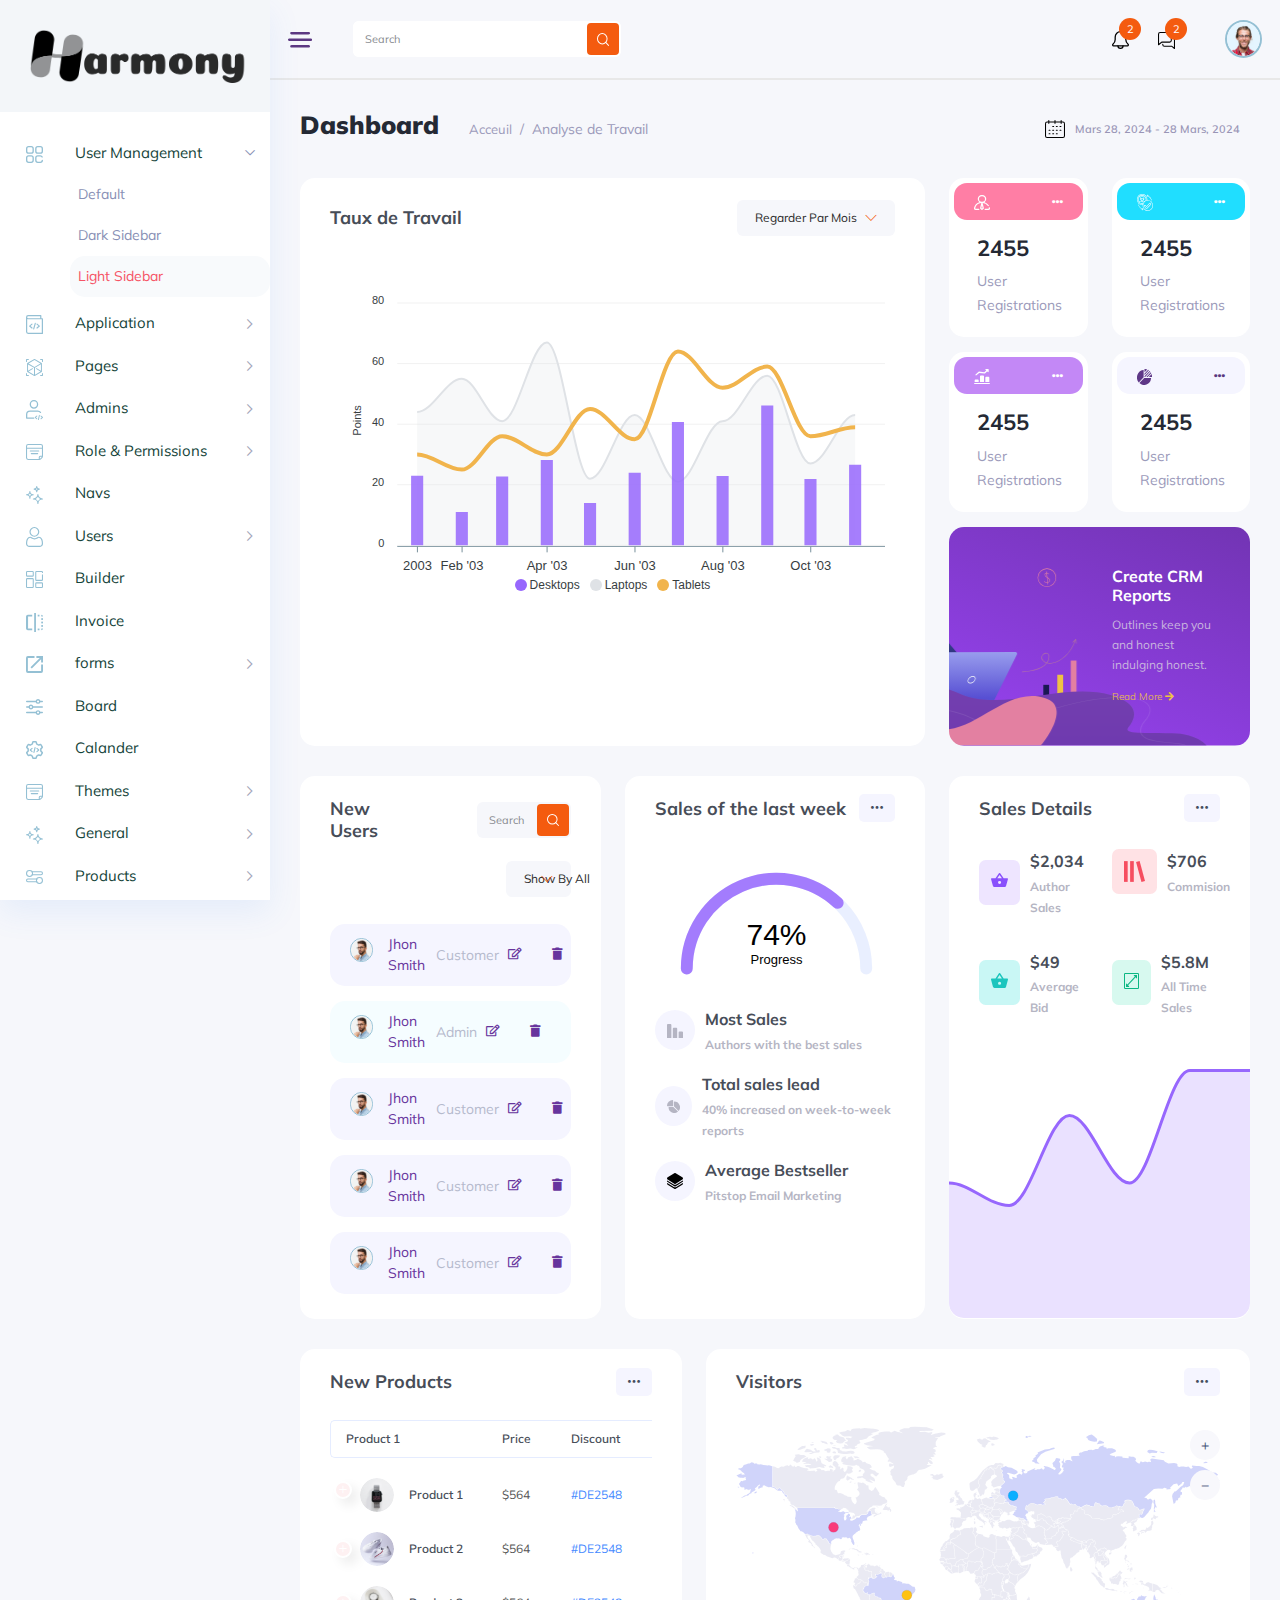
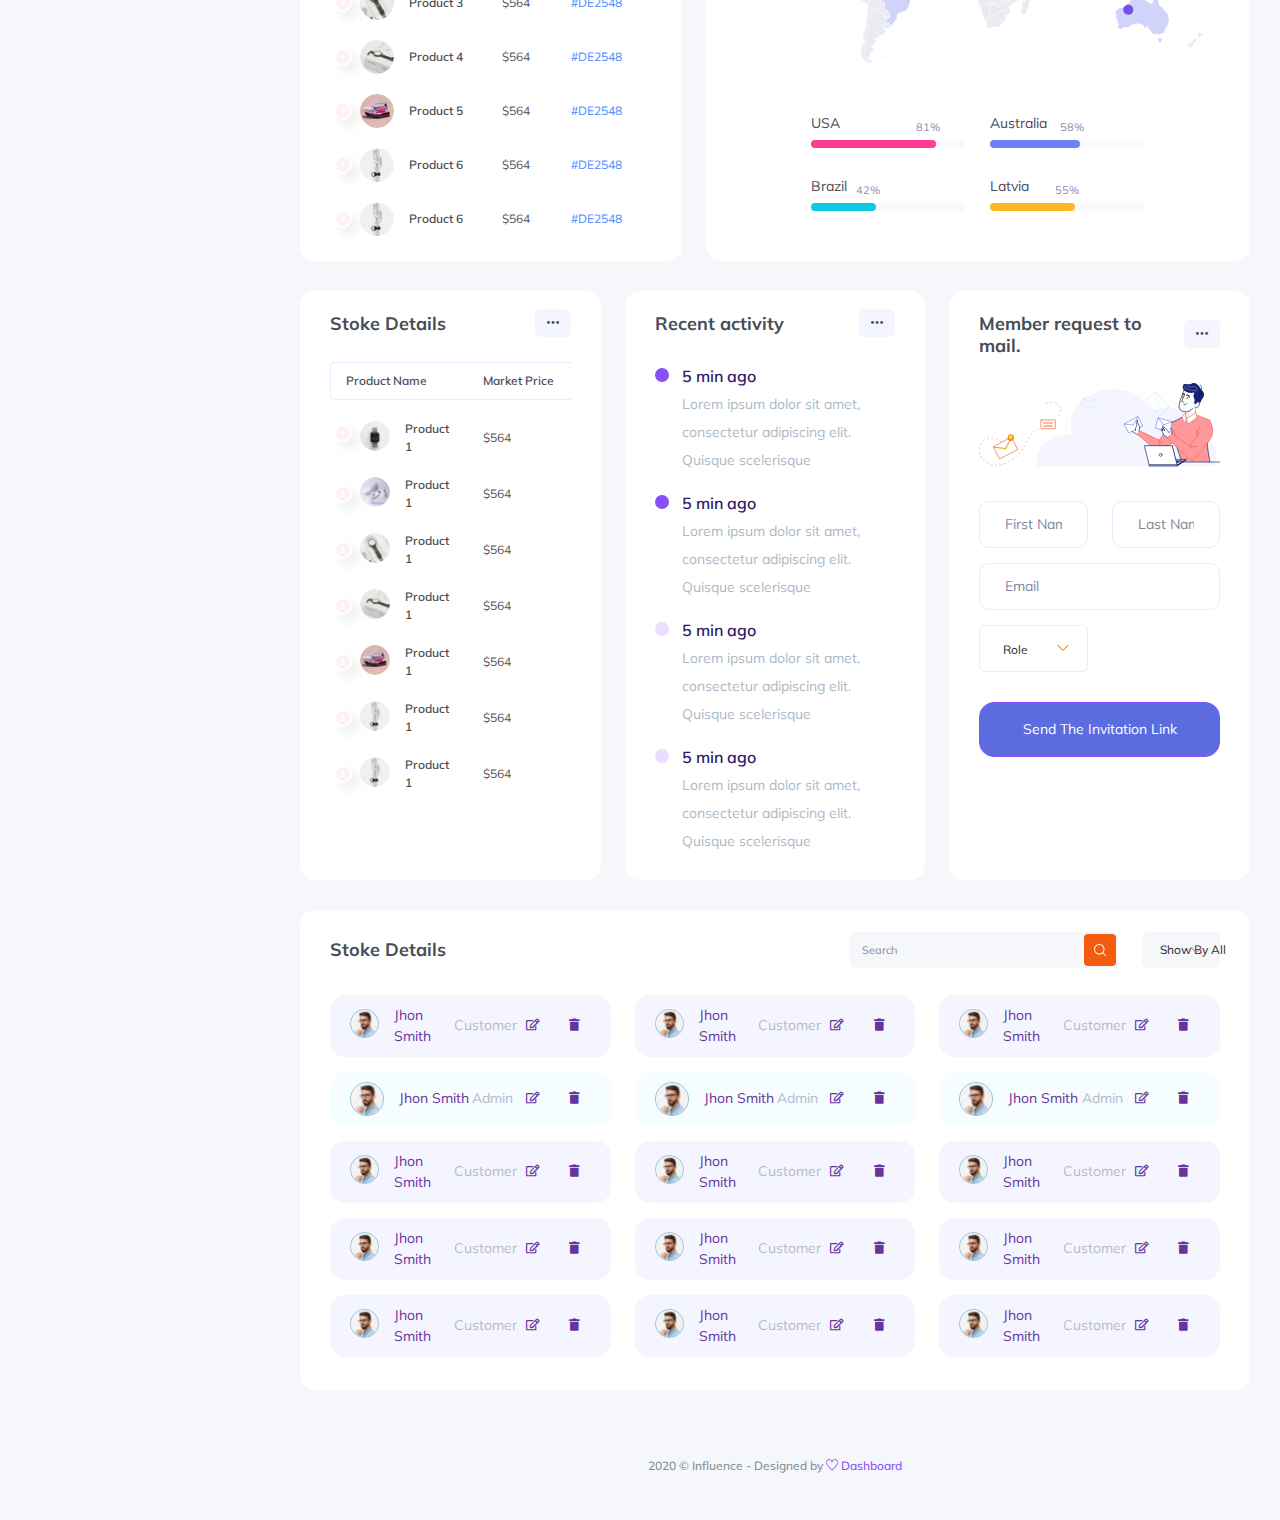
==== commit 5ff4a796: "logo supp" ====
--- a/index.html
+++ b/index.html
@@ -47,7 +47,7 @@
     <nav class="sidebar">
         <div class="logo d-flex justify-content-between">
             <a class="large_logo" href="index.html"><img src="img/Logo Noir.png" alt=""></a>
-            <a class="small_logo" href="index.html"><img src="img/mini_logo.png" alt=""></a>
+            <a class="small_logo" href="index.html"><img src="img/mini_logo_h.png" alt=""></a>
             <div class="sidebar_close_icon d-lg-none">
                 <i class="ti-close"></i>
             </div>
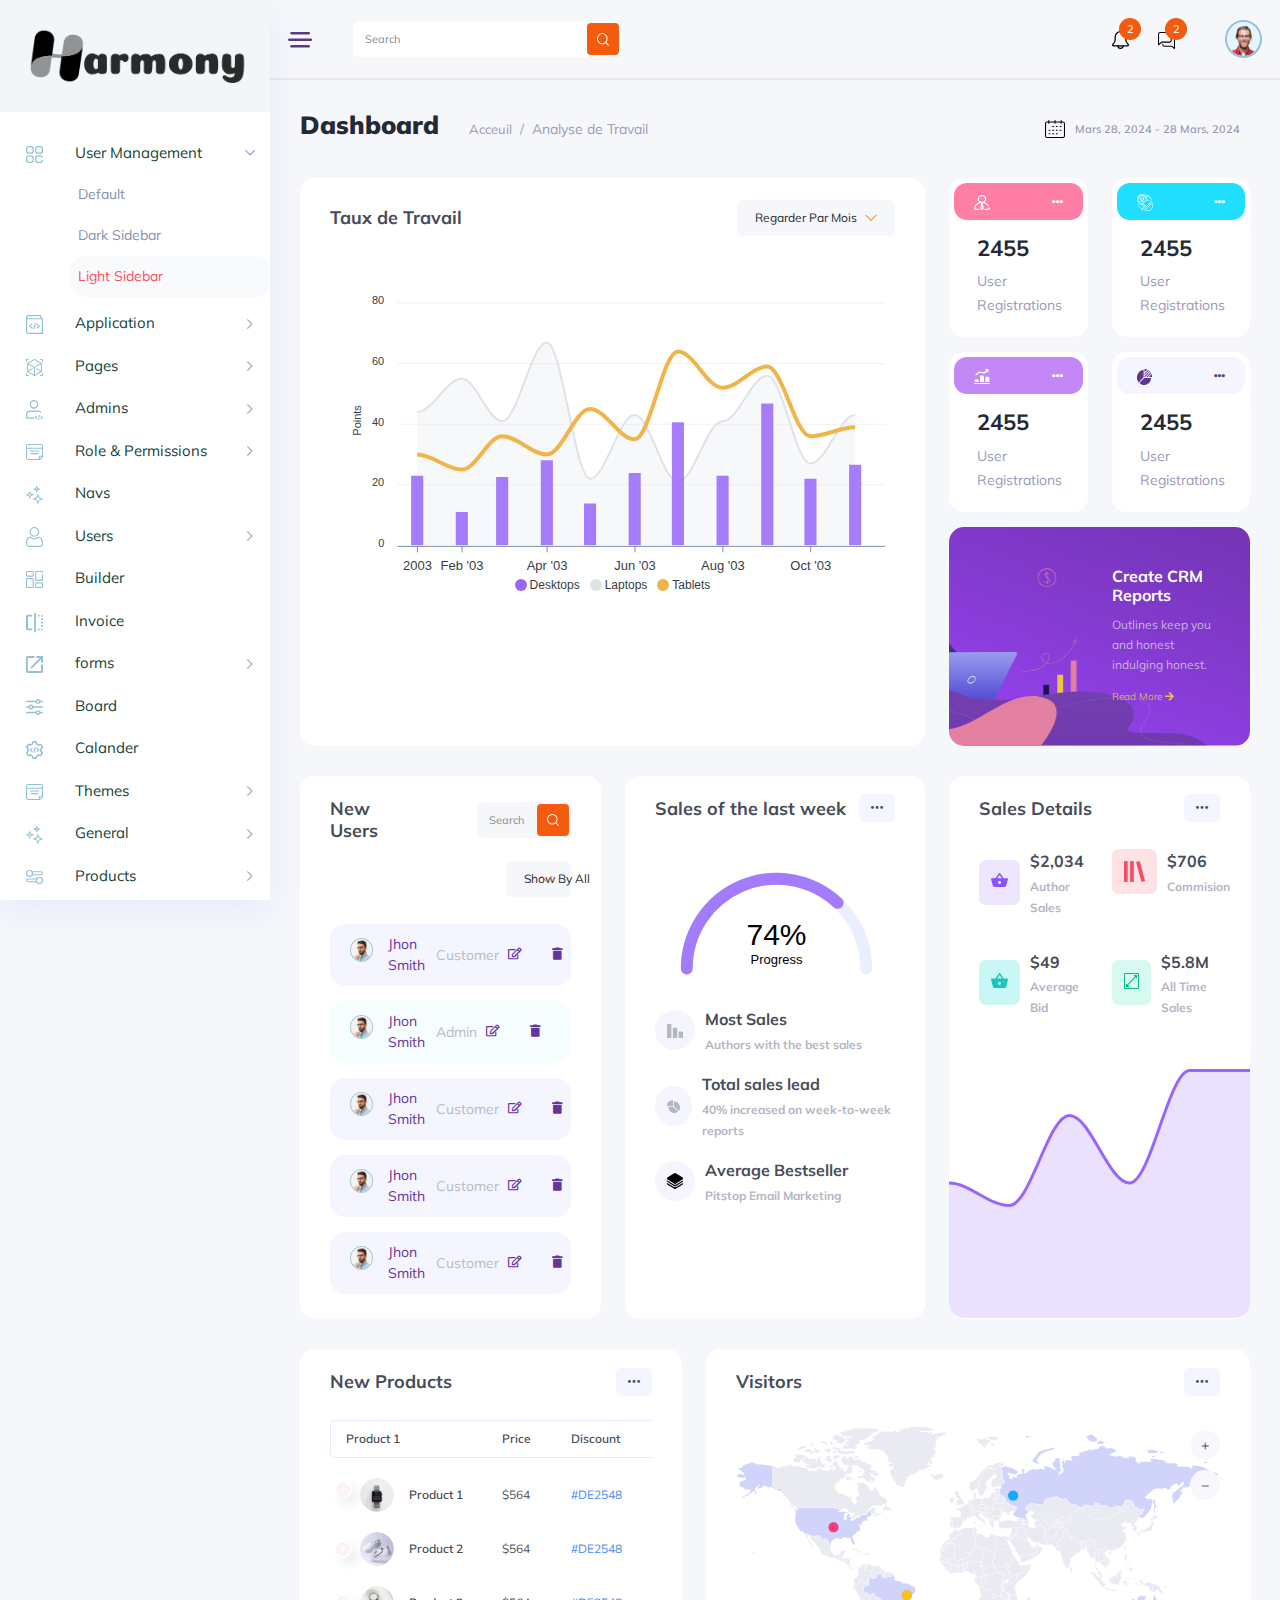
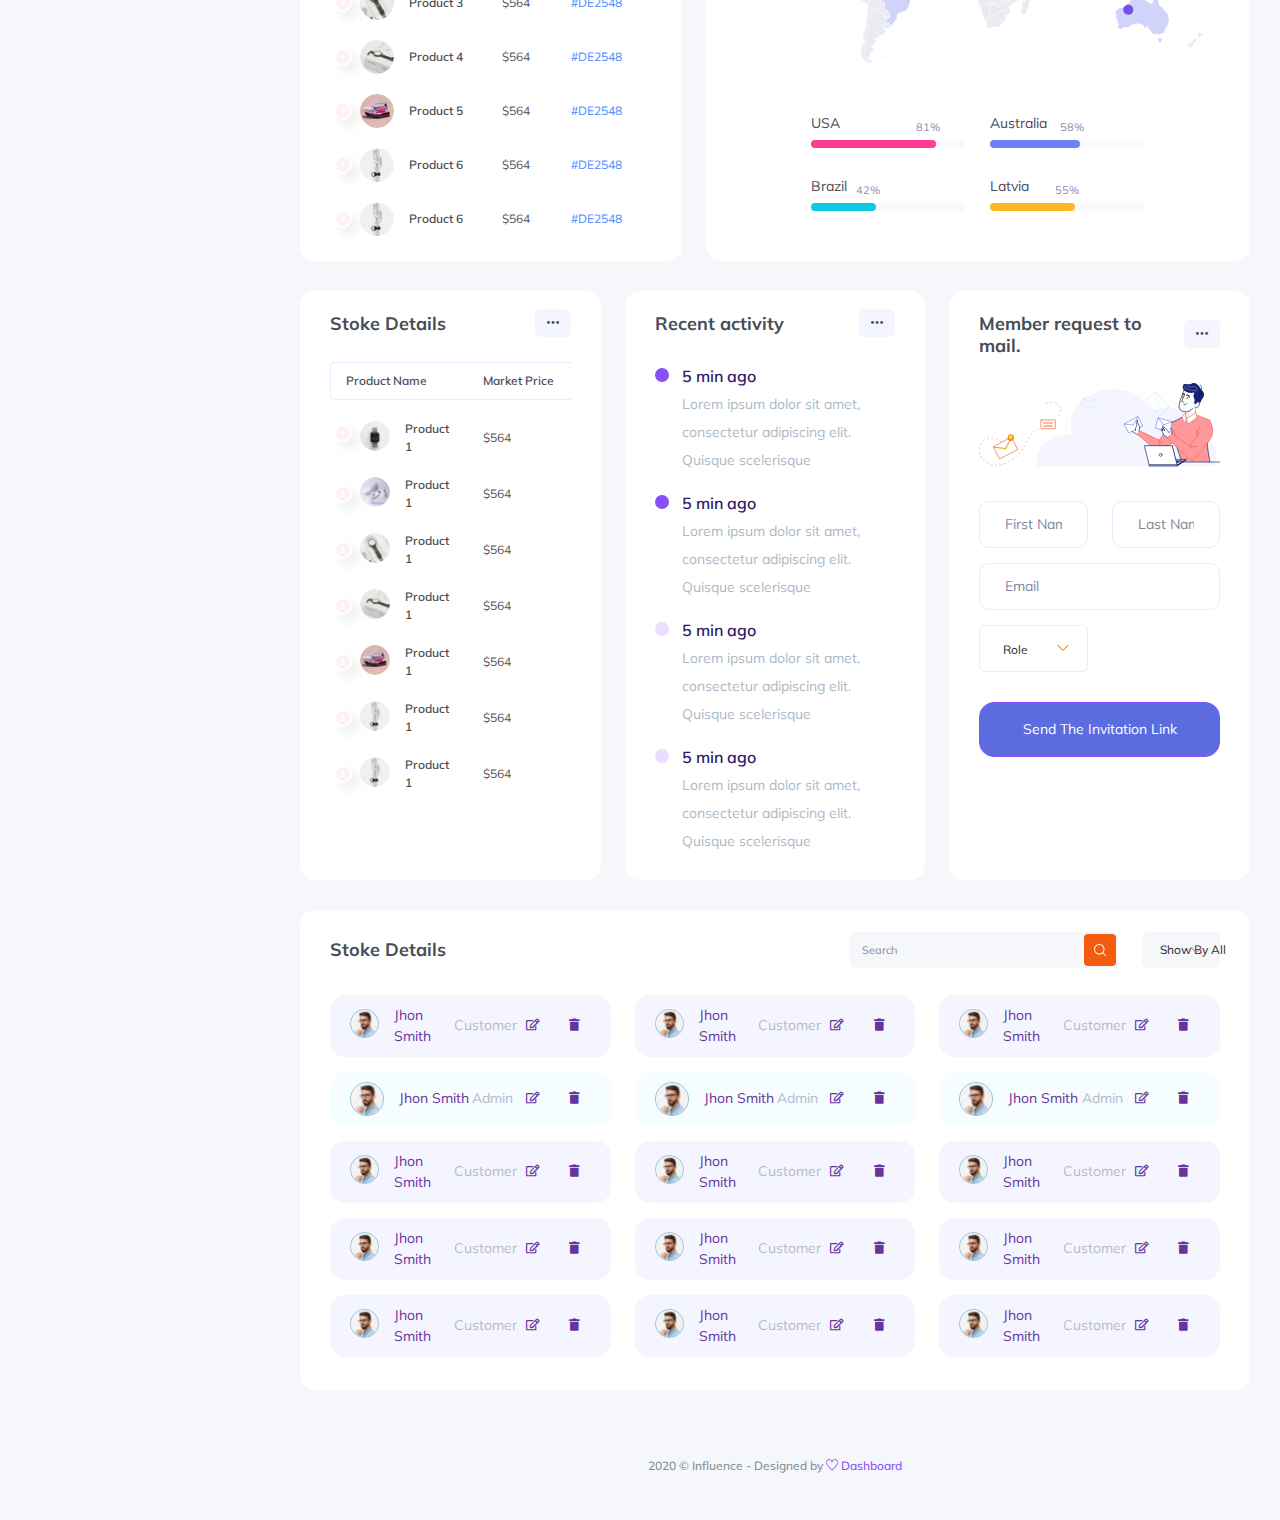
==== commit 130ed620: "change" ====
--- a/index.html
+++ b/index.html
@@ -4,7 +4,7 @@
 <head>
     <meta charset="utf-8">
     <meta name="viewport" content="width=device-width, initial-scale=1, shrink-to-fit=no">
-    <title>Harmony Planner</title>
+    <title>Harmony Planner | Home</title>
     <link rel="icon" href="img/mini_logo.png" type="image/png">
 
     <link rel="stylesheet" href="css/bootstrap1.min.css">
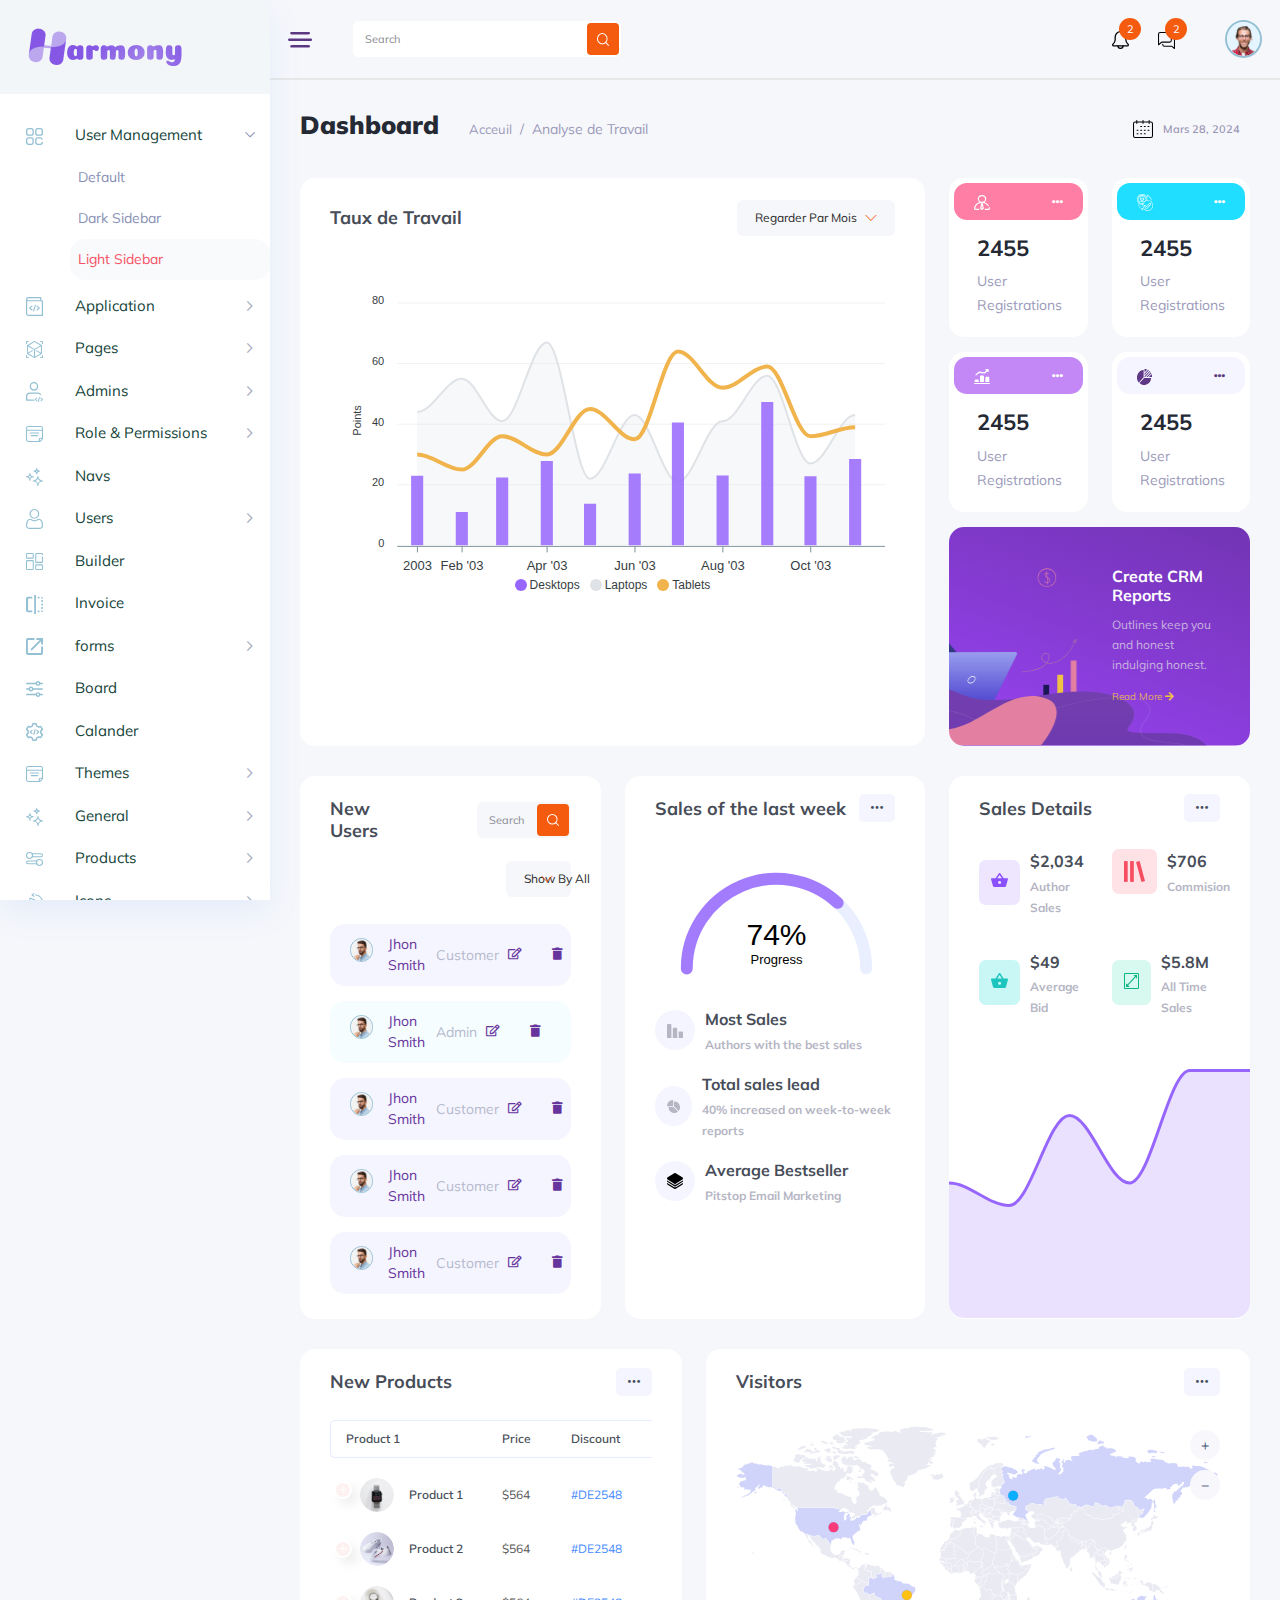
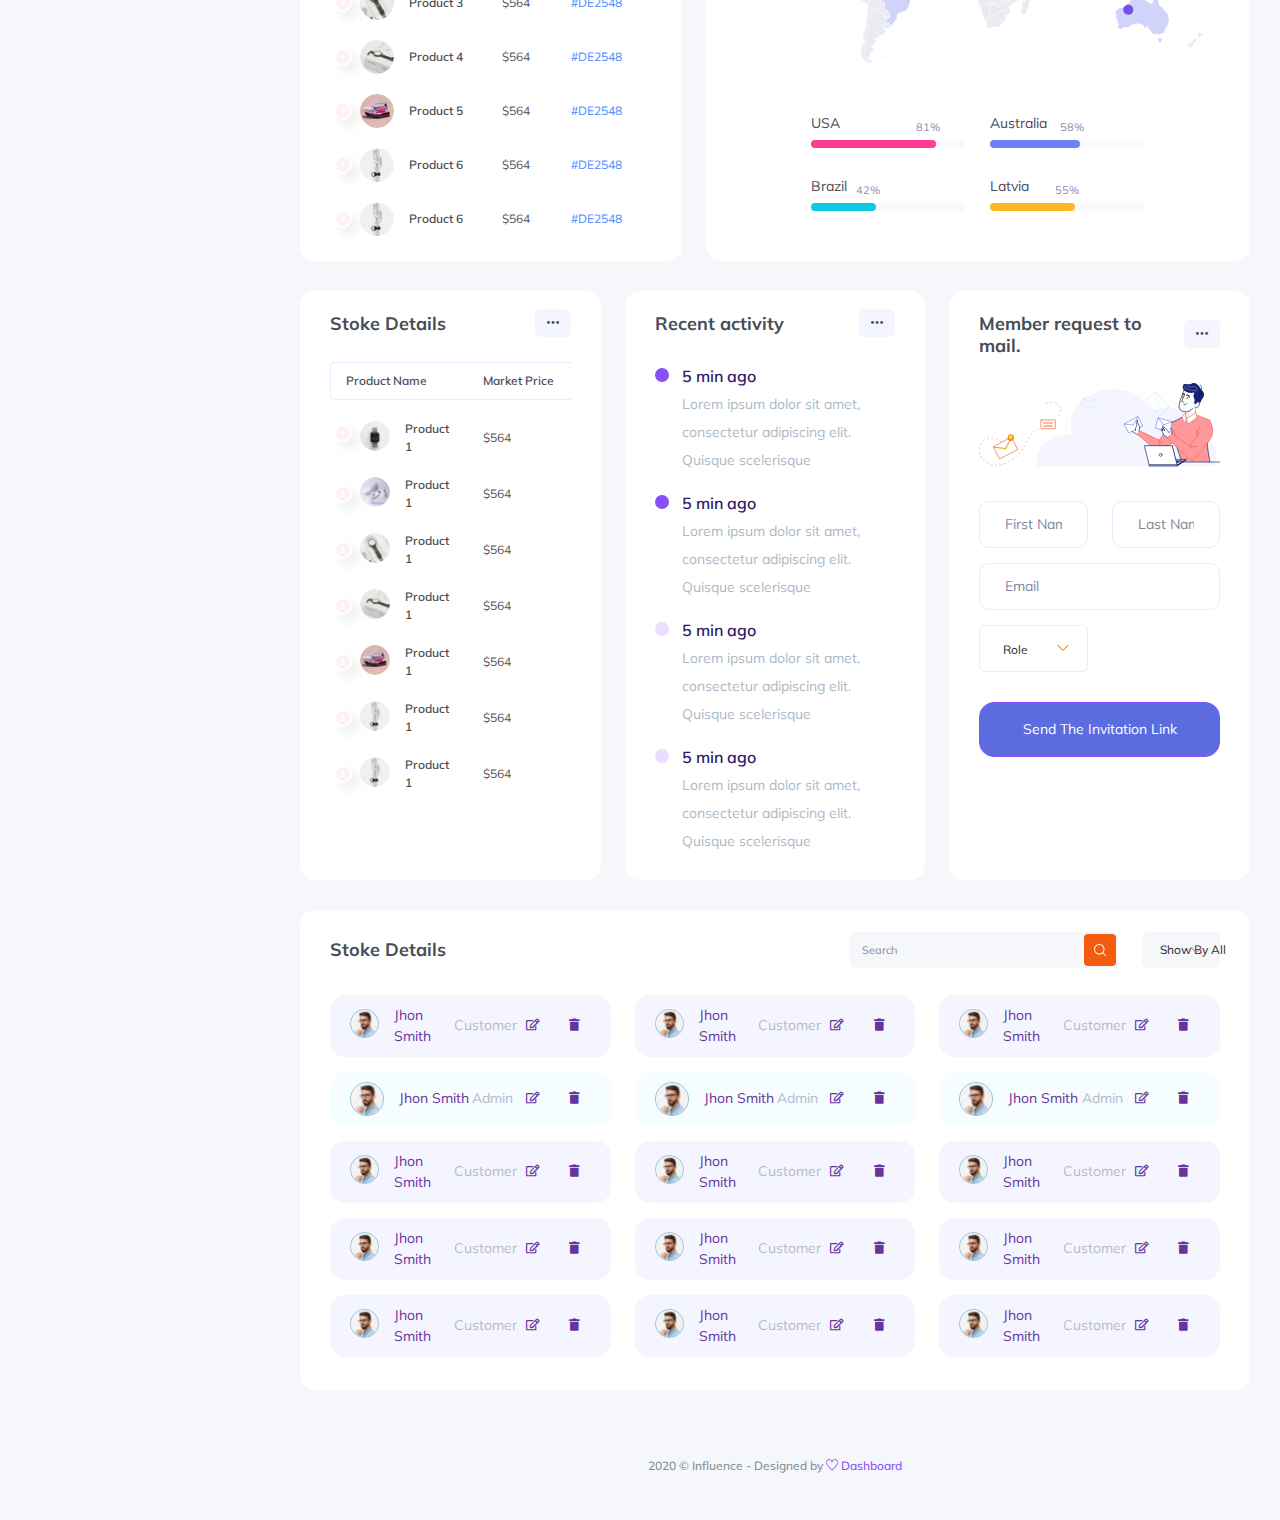
==== commit 59f6487b: "date" ====
--- a/index.html
+++ b/index.html
@@ -556,7 +556,7 @@
                             <div class="page_title_right">
                                 <div class="page_date_button d-flex align-items-center">
                                     <img src="img/icon/calender_icon.svg" alt="">
-                                    Mars 28, 2024 - 28 Mars, 2024
+                                    Mars 28, 2024
                                 </div>
                             </div>
                         </div>
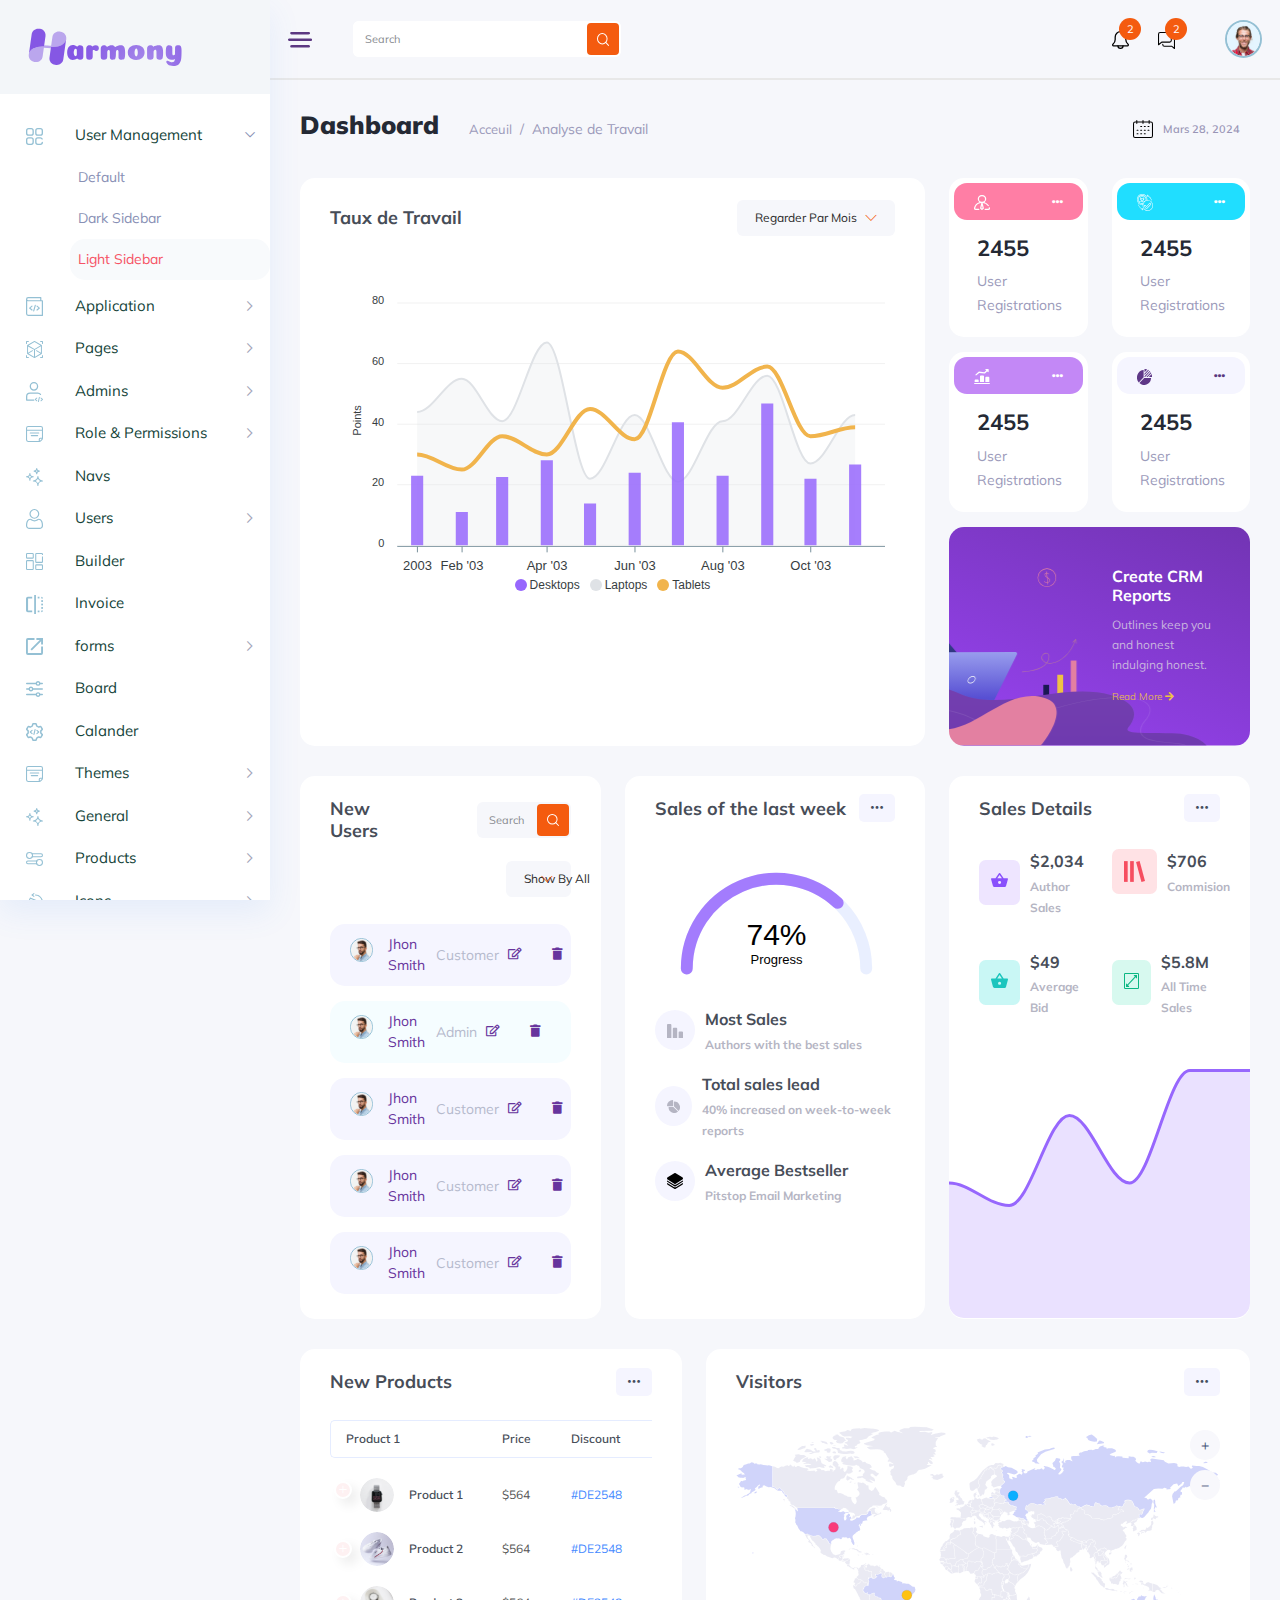
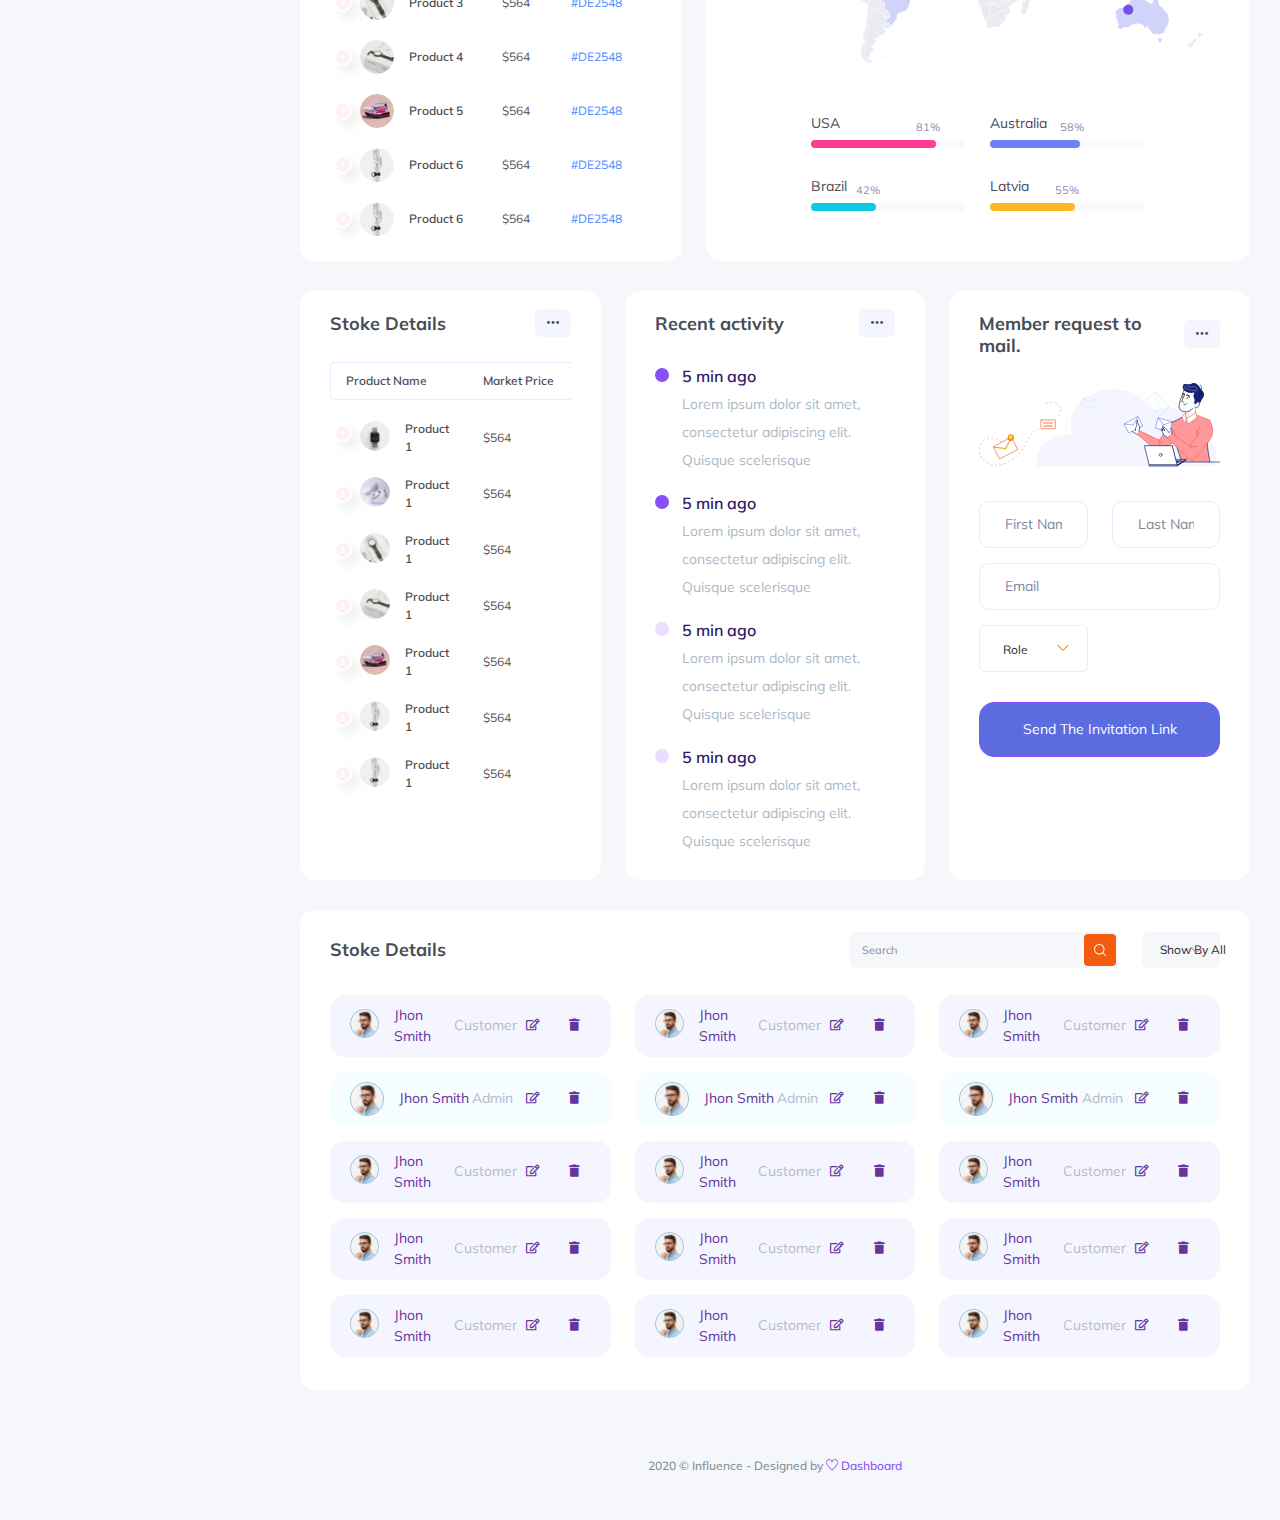
==== commit 17b60cfc: "logo" ====
--- a/index.html
+++ b/index.html
@@ -46,7 +46,7 @@
 
     <nav class="sidebar">
         <div class="logo d-flex justify-content-between">
-            <a class="large_logo" href="index.html"><img src="img/Logo Noir.png" alt=""></a>
+            <a class="large_logo" href="index.html"><img src="img/Logo typo couleurs.svg" alt=""></a>
             <a class="small_logo" href="index.html"><img src="img/mini_logo_h.png" alt=""></a>
             <div class="sidebar_close_icon d-lg-none">
                 <i class="ti-close"></i>
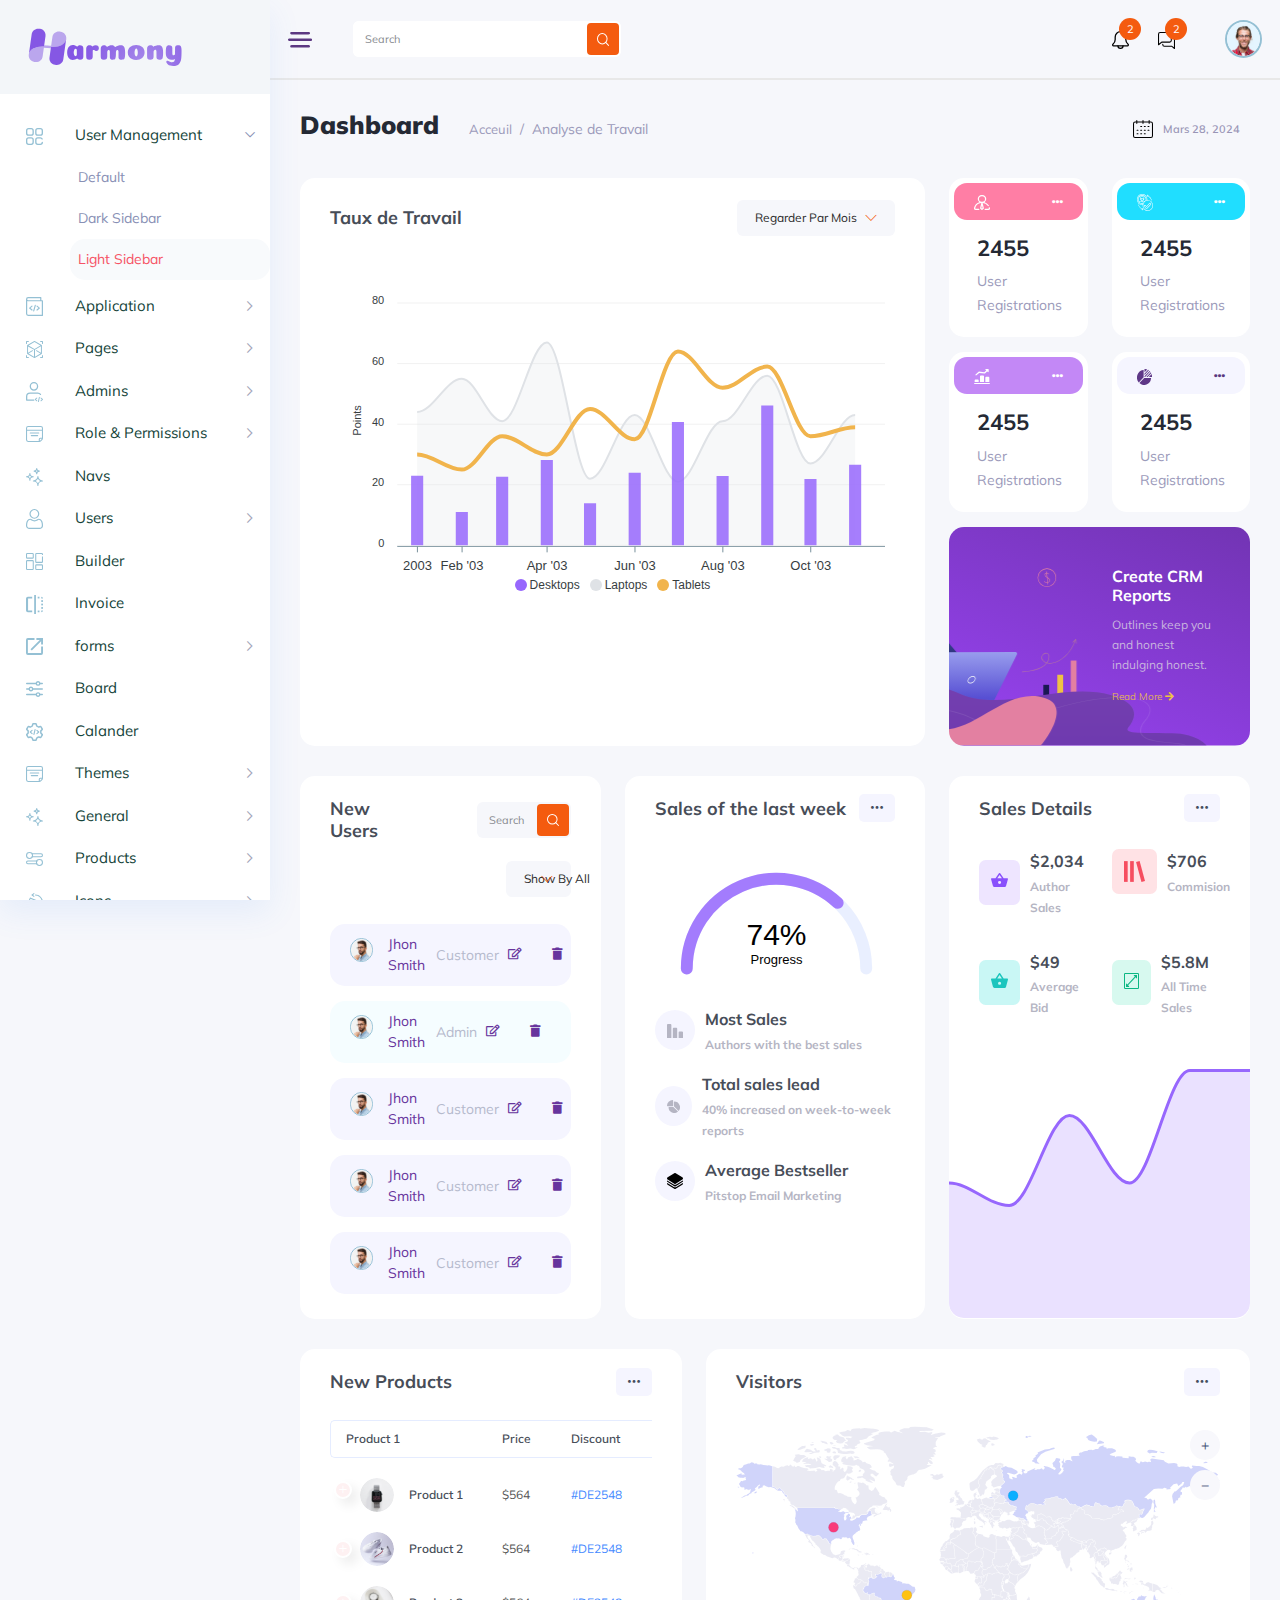
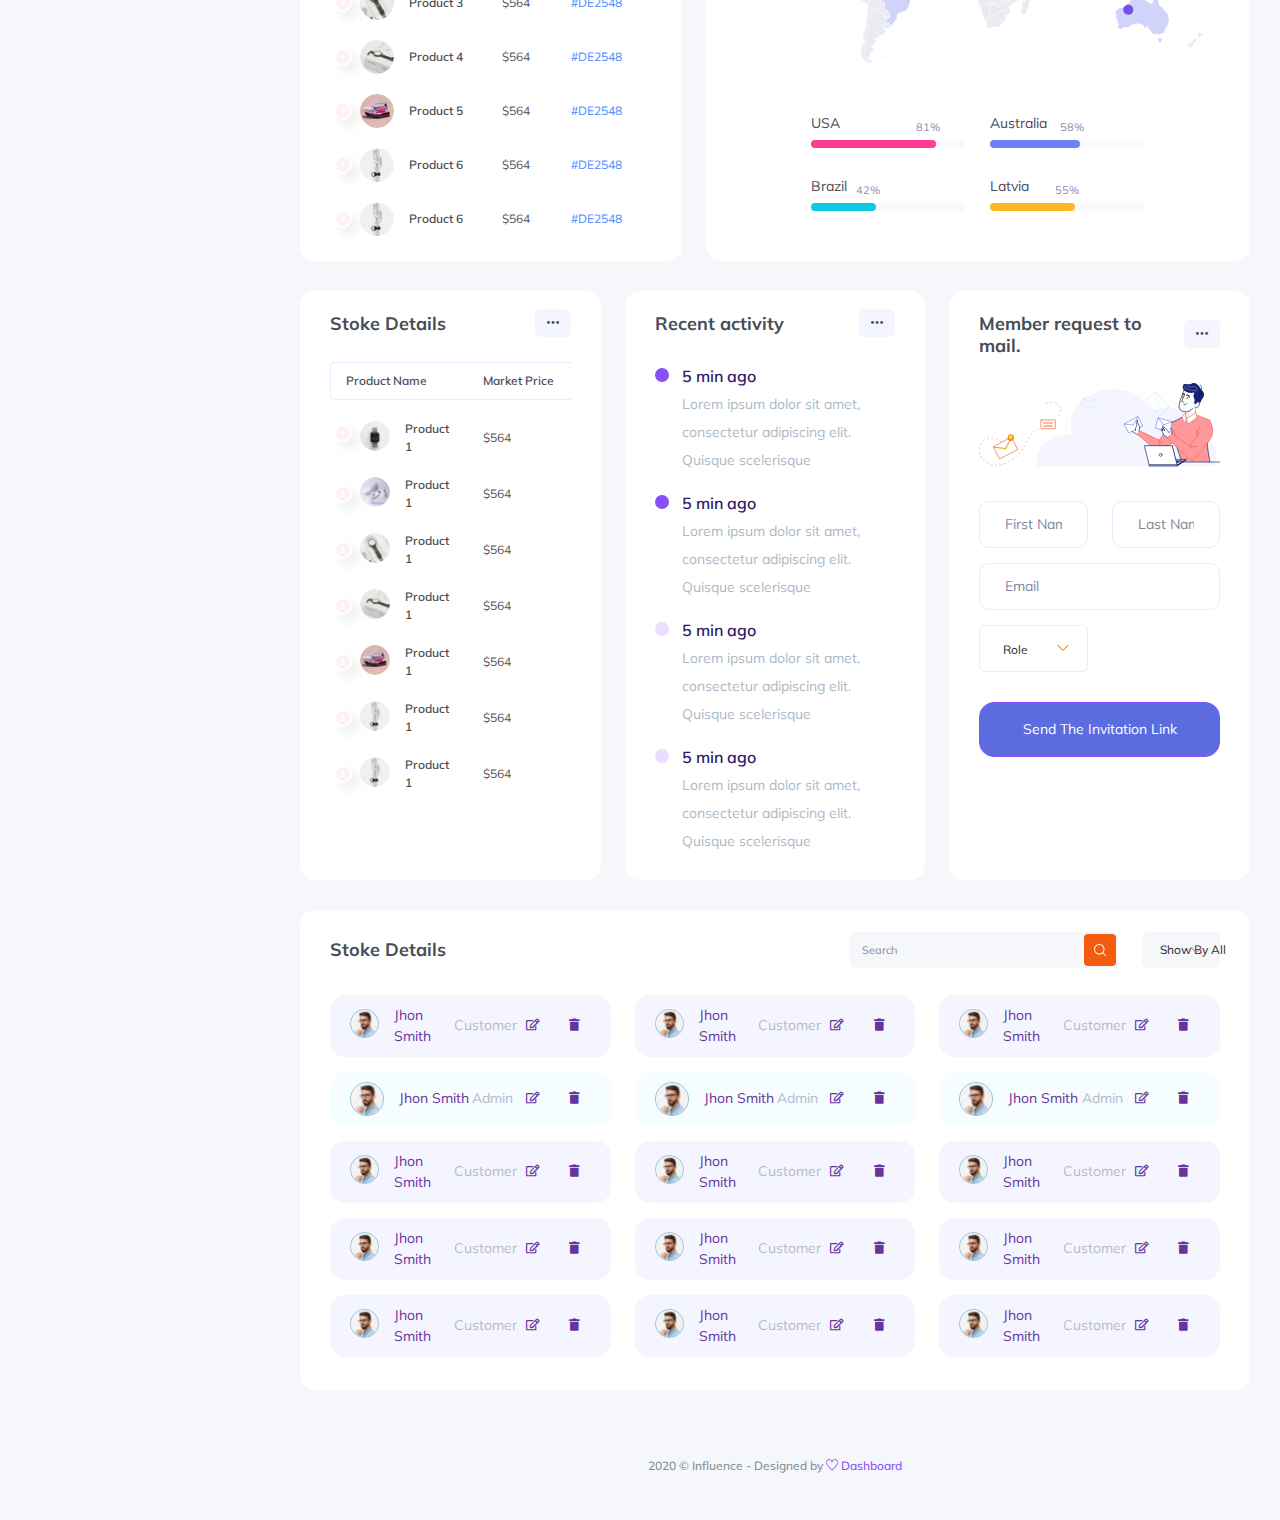
==== commit 56d1bb16: "logo" ====
--- a/index.html
+++ b/index.html
@@ -46,8 +46,8 @@
 
     <nav class="sidebar">
         <div class="logo d-flex justify-content-between">
-            <a class="large_logo" href="index.html"><img src="img/Logo typo couleurs.svg" alt=""></a>
-            <a class="small_logo" href="index.html"><img src="img/mini_logo_h.png" alt=""></a>
+            <a class="large_logo" href="index.html"><img src="img/logo.svg" alt=""></a>
+            <a class="small_logo" href="index.html"><img src="img/mini_logo_h.svg" alt=""></a>
             <div class="sidebar_close_icon d-lg-none">
                 <i class="ti-close"></i>
             </div>
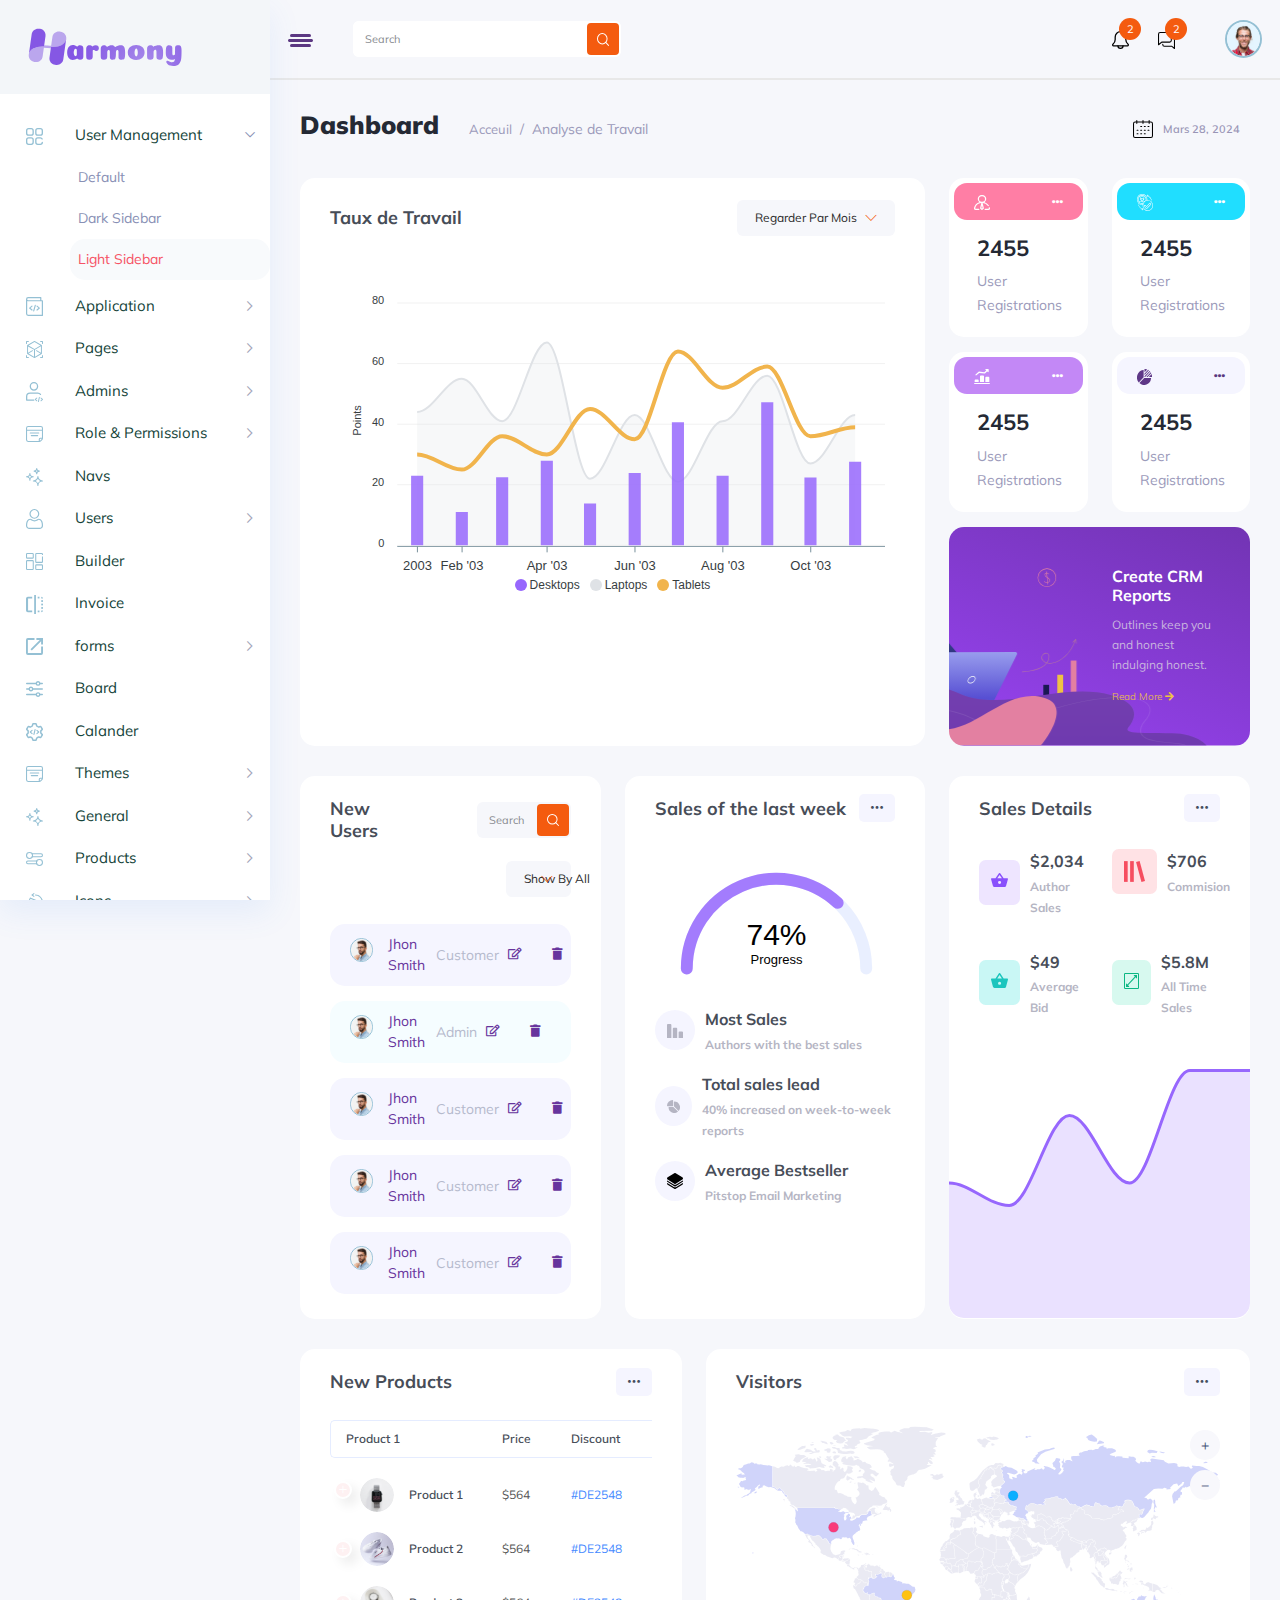
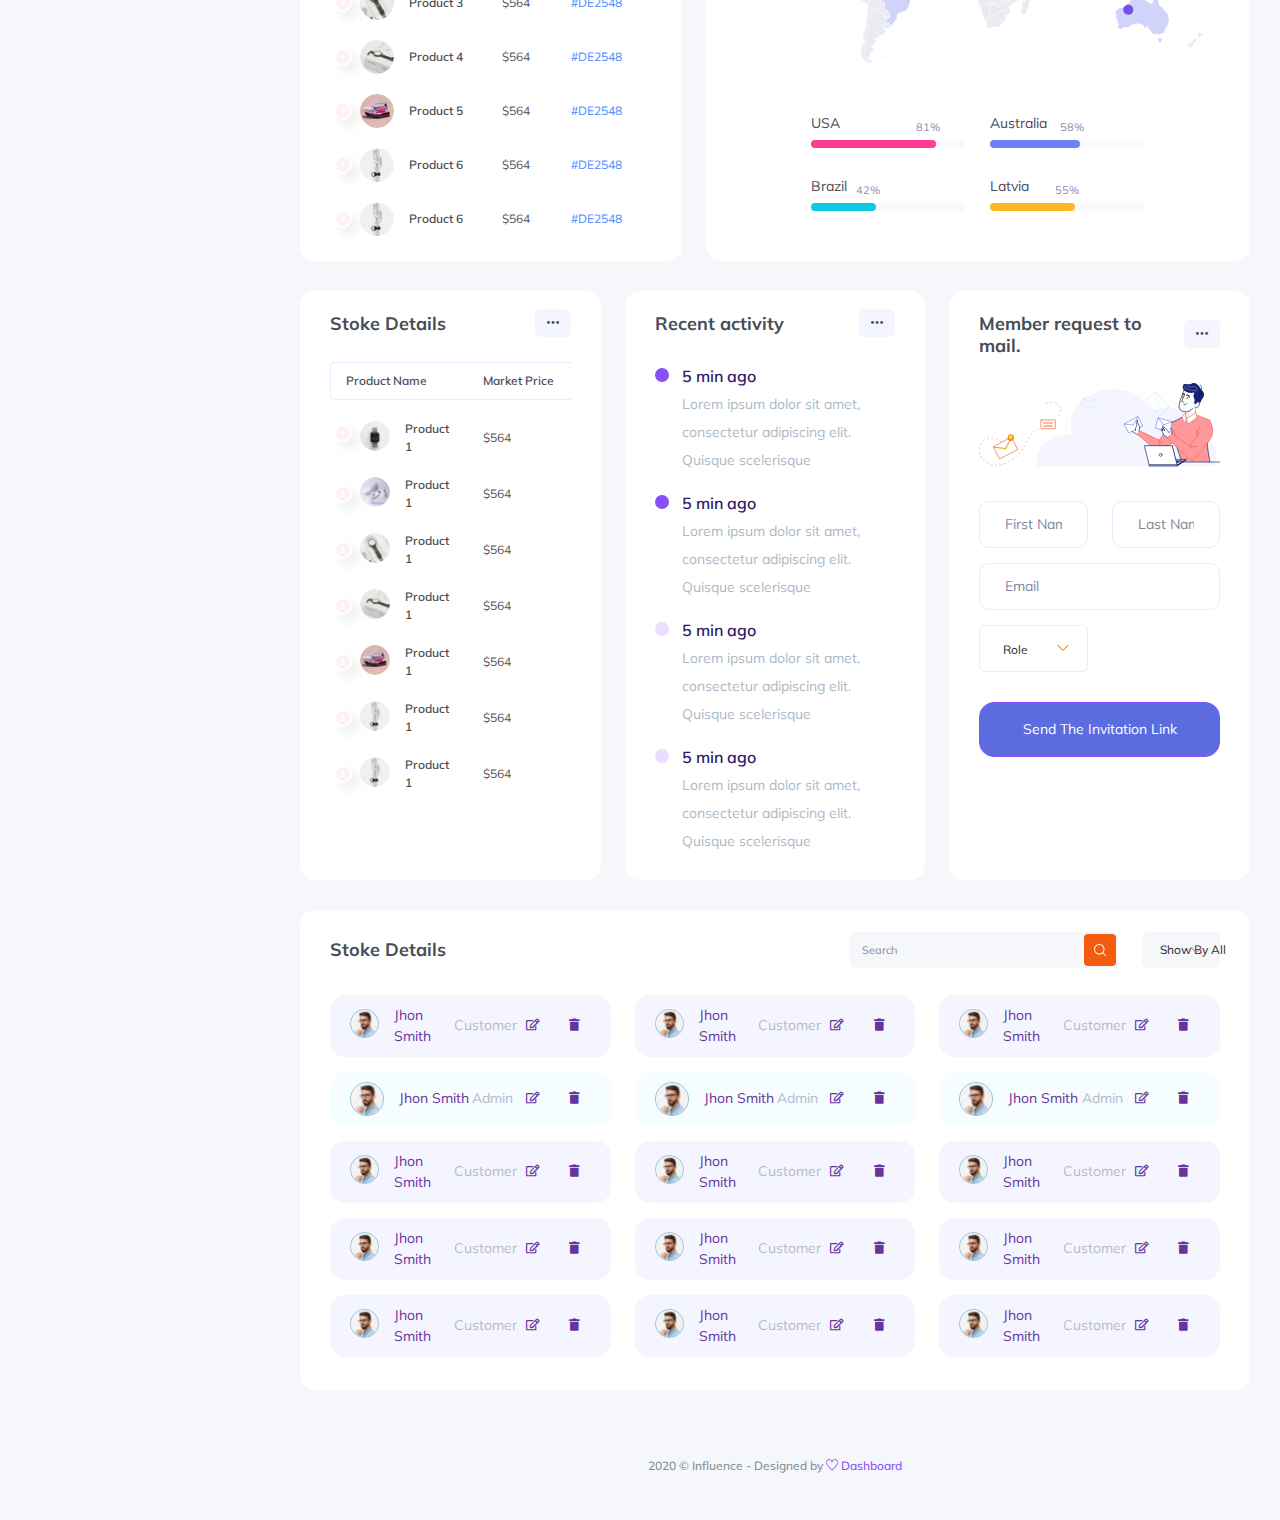
==== commit 3ee9d564: "navbar" ====
--- a/index.html
+++ b/index.html
@@ -410,7 +410,7 @@
                             <i class="ti-menu"></i>
                         </div>
                         <div class="line_icon open_miniSide d-none d-lg-block">
-                            <img src="img/line_img.png" alt="">
+                            <img src="img/line_img.svg" alt="">
                         </div>
                         <div class="serach_field-area d-flex align-items-center">
                             <div class="search_inner">
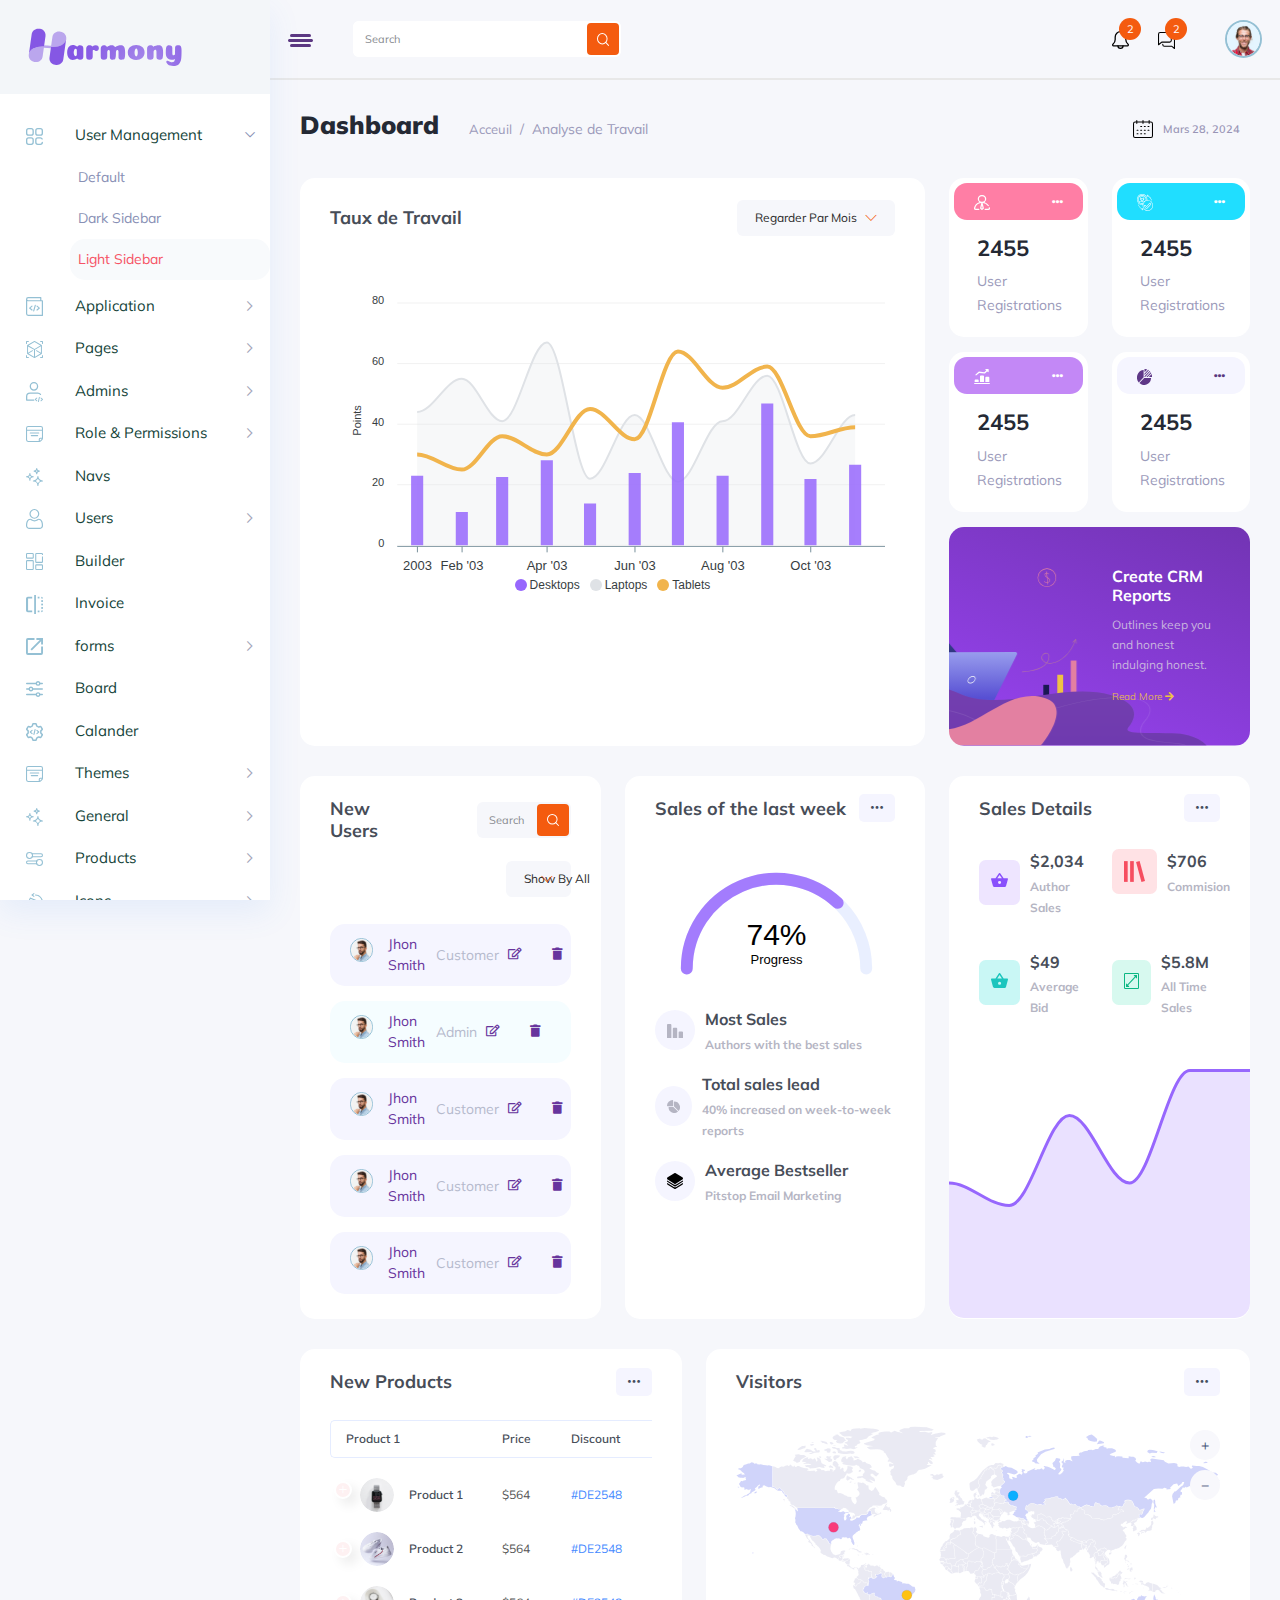
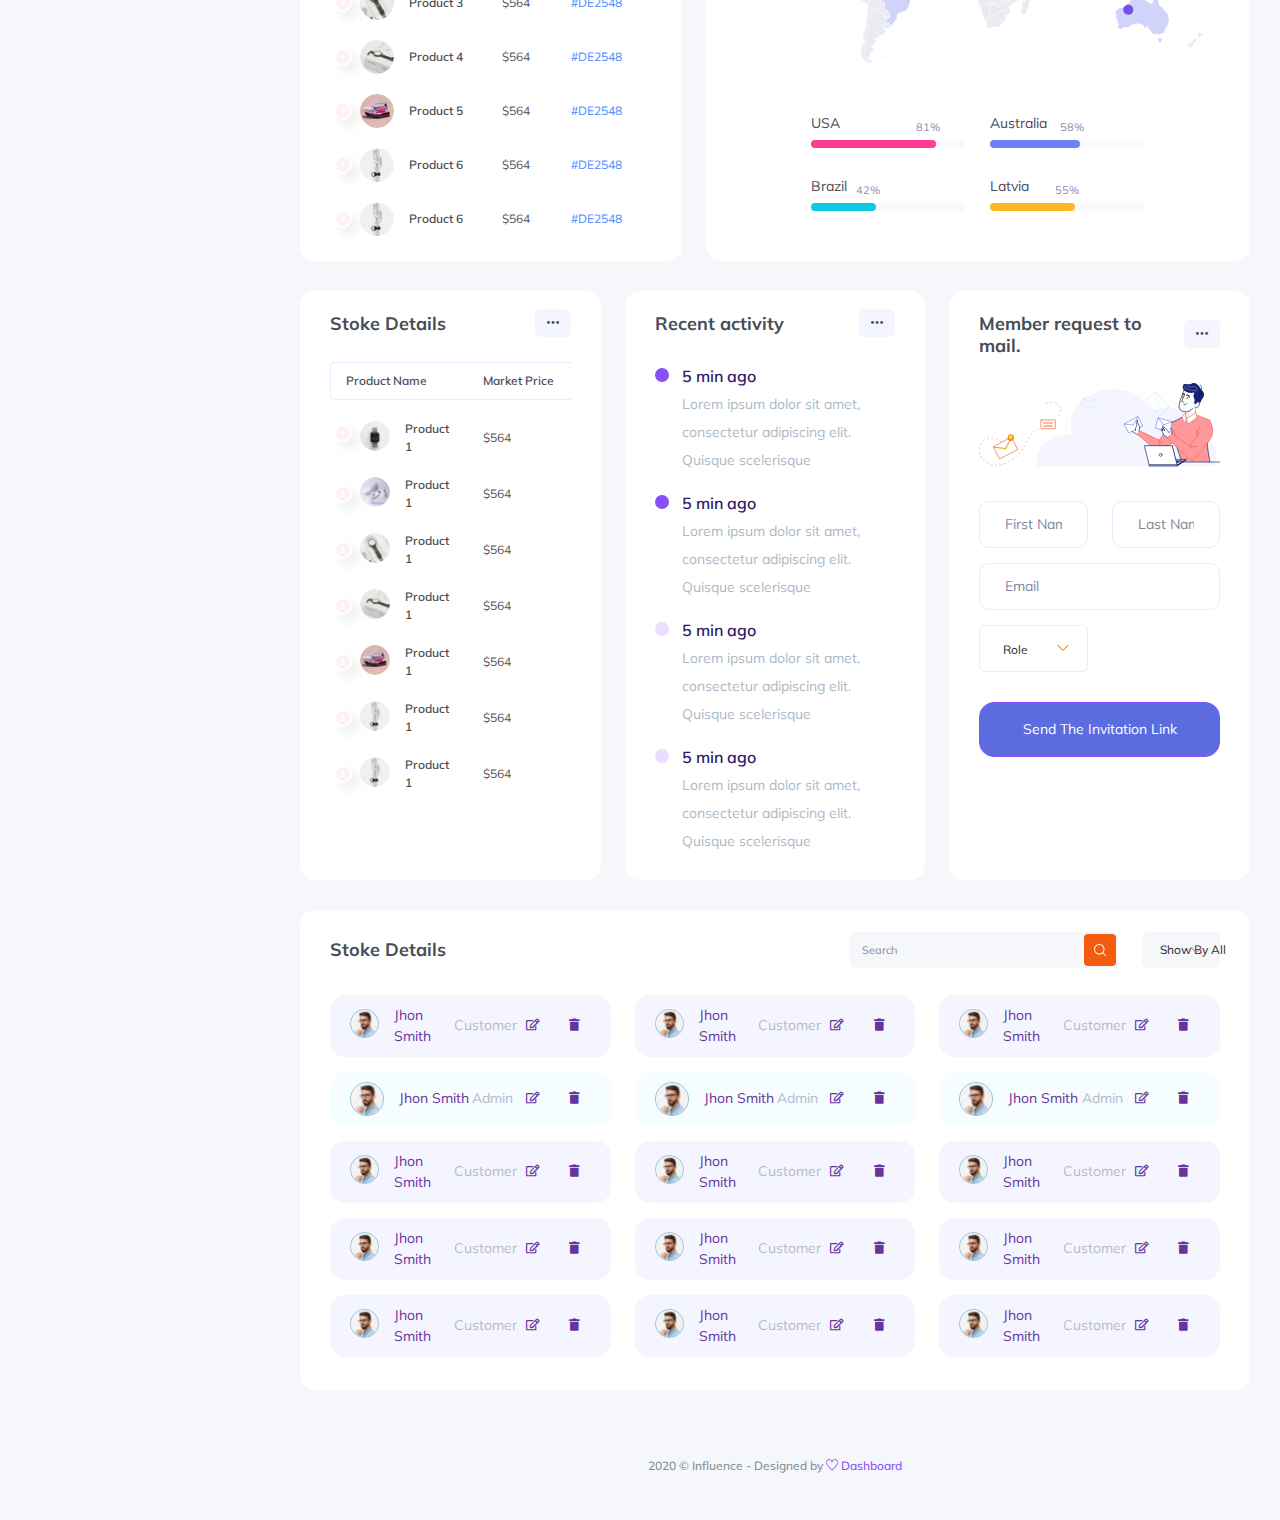
==== commit 779bbb04: "logo head" ====
--- a/index.html
+++ b/index.html
@@ -5,7 +5,7 @@
     <meta charset="utf-8">
     <meta name="viewport" content="width=device-width, initial-scale=1, shrink-to-fit=no">
     <title>Harmony Planner | Home</title>
-    <link rel="icon" href="img/mini_logo.png" type="image/png">
+    <link rel="icon" href="img/mini_logo_h.svg" type="image/png">
 
     <link rel="stylesheet" href="css/bootstrap1.min.css">
 
